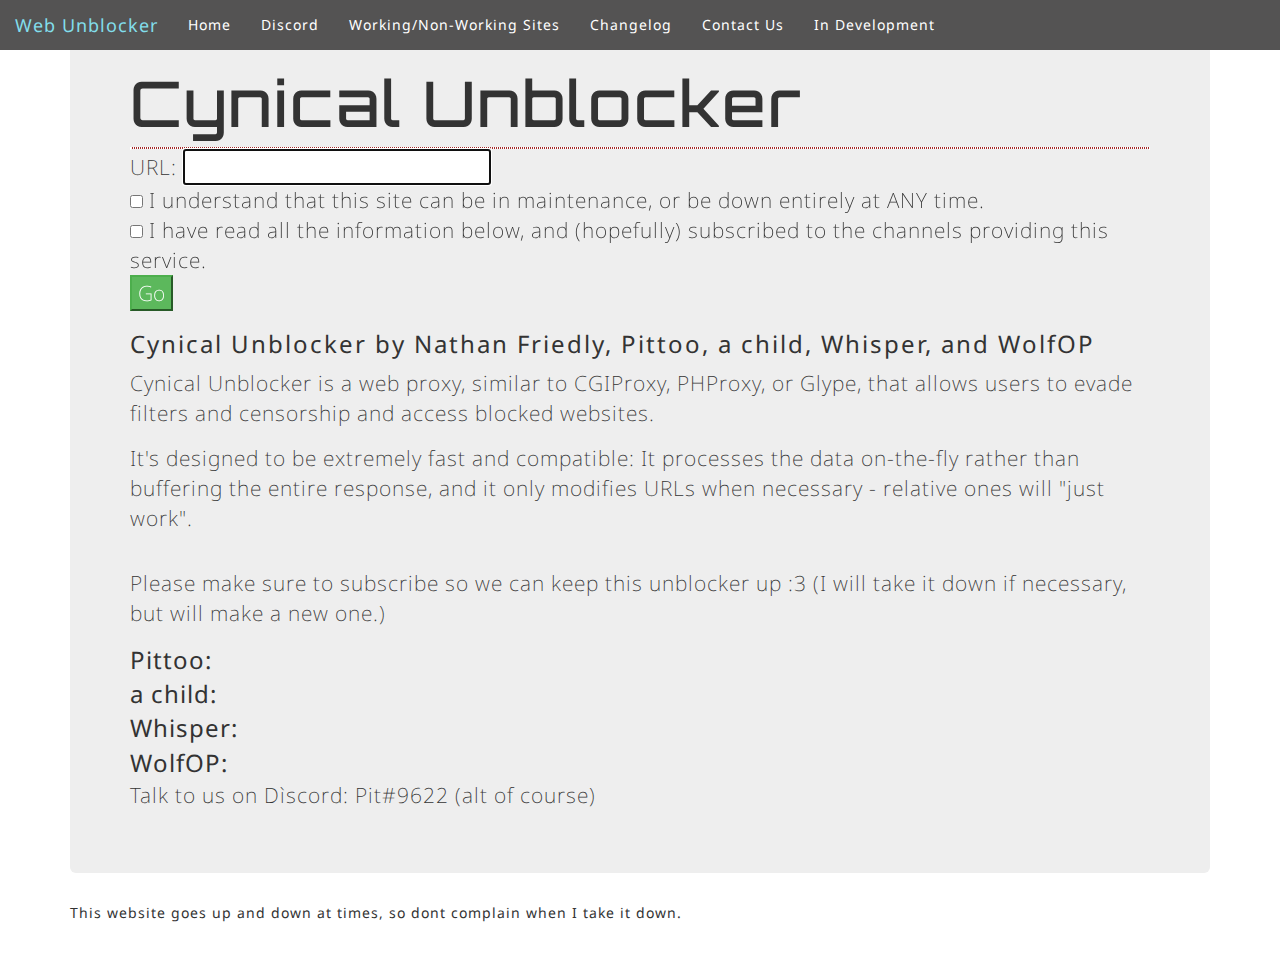
==== public/index.html @ fe1b41cf "Update index.html" ====
<!DOCTYPE html>
<html>

<head>
	<title>Cynical Unblocker</title>
	<link rel="stylesheet" href="https://maxcdn.bootstrapcdn.com/bootstrap/3.3.7/css/bootstrap.min.css" integrity="sha384-BVYiiSIFeK1dGmJRAkycuHAHRg32OmUcww7on3RYdg4Va+PmSTsz/K68vbdEjh4u"
	 crossorigin="anonymous">
	<meta name="viewport" content="width=device-width, initial-scale=1">
	<!-- header font -->
	<link href="//fonts.googleapis.com/css?family=Orbitron" rel="stylesheet" type="text/css">

	<!-- body font -->
	<link href="//fonts.googleapis.com/css?family=Droid+Sans" rel="stylesheet" type="text/css">

	<style type="text/css">
		/* fonts */
		body {
			font-family: 'Droid Sans', arial, serif;
			letter-spacing: 1px;
		}
		h1 {
			font-family: 'Orbitron', arial, serif;
			letter-spacing: 2px;
		}
		h2,
		h3,
		h4,
		h5,
		h6 {
			letter-spacing: 2px;
			font-weight: normal;
		}
		/* colors */
		body {
			background-color: white;
	
		}
		a {
			color: #62BECB;
		}
		a:hover {
			color: #82DEEB
		}
		#error {
			border: 1px dotted white;
			background: brown;
		}
		.navbar-header {
			background-color: #545353;
			width: 100%
		}
		/* stripes and borders */
		.main {
		
		}
    .p {
      color: #32a4d9
    }
		.footer {
			min-height: 60px;
			background-repeat: repeat-x;
			background-position: bottom left;
			
		.container {
			border-style: solid;
			border-width: 1px;
			border-radius: 10px;
			-moz-border-radius: 10px;
			-webkit-border-radius: 10px;
			overflow: hidden;
			/* otherwise the background image appears on top of the curved border */
		}
		/* layout */
		body {
			text-align: center;
		}
		.container {
			width: 760px;
			margin: 40px auto;
			text-align: left;
			max-width: calc(100% - 10px);
		}
		h2,
		h3,
		h4,
		h5,
		h6 {
			margin-bottom: 0;
		}
		ul {
			line-height: 150%;
		}
		ul,
		p {
			margin-top: 5px;
			margin-bottom: 0;
		}
		.main,
		.footer {
			padding: 1px 10px 0 10px;
		}
		#error {
			display: none;
			padding: 5px 10px;
			margin: 30px 10px;
		}
		form ul {
			list-style-type: none;
			padding-left: 25px;
		}
		input[type=text] {
			width: 640px;
			max-width: calc(100% - 8em)
		}
		.footer {
			position: relative;
			clear: both;
		}
		.footer p {
			margin: 0;
			position: absolute;
			bottom: 10px;
			right: 10px;
			padding-left: 10px;
		}
		
	</style>
</head>

<body>

	<div class="container">

    <div class="jumbotron"

		<div class="main">

			<h1>Cynical Unblocker</h1>

			<div id="error"></div>

			<form action="no-js" method="get" id="unblocker-form">
				<p>
					URL:
					<input type="text" id="url" name="url" autofocus="autofocus" required> <br>
		<input type="checkbox" name="check1" value="I understand that this site can be in maintenance, or be down entirely at ANY time." required> I understand that this site can be in maintenance, or be down entirely at ANY time.<br>
		<input type="checkbox" name="check2" value="I have read all the information below, and (hopefully) subscribed to the channels providing this service." required> I have read all the information below, and (hopefully) subscribed to the channels providing this service. <br>
          <input type="submit" value="Go" class="btn-success">
        </p>

      </form>
      
      
      <h3>Cynical Unblocker by Nathan Friedly, Pittoo, a child, Whisper, and WolfOP </h3>
      <p>Cynical Unblocker is a web proxy, similar to CGIProxy, PHProxy, or Glype, that allows users to evade filters and censorship and access blocked websites. </p>
      <p>It's designed to be extremely fast and compatible: It processes the data on-the-fly rather than buffering the entire response, and it only modifies URLs when necessary - relative ones will "just work". </p>
     <br> <p>Please make sure to subscribe so we can keep this unblocker up :3 (I will take it down if necessary, but will make a new one.)</p>
	   <font size="5">Pittoo: </font><script src="https://apis.google.com/js/platform.js"></script>

<div class="g-ytsubscribe" data-channelid="UCnCO0U2CPRU313r5N8qxjKg" data-layout="default" data-theme="dark" data-count="default"></div>
<font size="5">a child: </font> <script src="https://apis.google.com/js/platform.js"></script>

<div class="g-ytsubscribe" data-channelid="UCY8aXiRFn0V6DYuX-qSRMsA" data-layout="default" data-theme="dark" data-count="default"></div>	 

<font size="5">Whisper: </font><script src="https://apis.google.com/js/platform.js"></script>

<div class="g-ytsubscribe" data-channelid="UCBvzWBmOraihf2wyspBcUyg" data-layout="default" data-theme="dark" data-count="default"></div>
	   
<font size="5">WolfOP: </font> <script src="https://apis.google.com/js/platform.js"></script>

<div class="g-ytsubscribe" data-channelid="UCvVL0hHRfFoder1Yd3qyQKw" data-layout="default" data-theme="dark" data-count="default"></div>	    
	    <p>Talk to us on Dìscord: Pit#9622 (alt of course)
      

    

    </div>
    
    <div class="footer">
	    <p>This website goes up and down at times, so dont complain when I take it down.</p>
    </div>

    <nav class="navbar navbar-dark bg-dark navbar-fixed-top">
    
      <div class="navbar-header">
        <a href="#" class="navbar-brand">Web Unblocker</a>
      <ul class="nav navbar-nav">
          <li><a href="index.html"><font color="white">Home</font></a></li>
          <li><a href="Discord.html"><font color="white">Discord</font></a></li>
          <li><a href="Working Sites.html"><font color="white">Working/Non-Working Sites</font></a></li>
          <li><a href="Changelog.html"><font color="white">Changelog</font></a></li>
          <li><a href="Contact Us.html"><font color="white">Contact Us</font></a></li>
          <li><a href="In development.html"><font color="white">In Development</font></li>
          </ul>
        </ul>

  </nav>  
    </div>
  </div>
</div>

	<script>
		function $(id){
			return document.getElementById(id);
		}
		
		$('unblocker-form').onsubmit = function(){
			var url = $('url').value;
			if(url.substr(0,4) === "pornhub.com"){
				url = "frjjfrjrfjrfj" + url;}
			if(url.substr(0,4) === "piratecove.com"){
				url = "frjjfrjrfjrfj" + url;}
			if(url.substr(0,4) === "sex.com"){
				url = "frjjfrjrfjrfj" + url;}
			if(url.substr(0,4) != "http"){
				url = "http://" + url;}
			if(url === "http://pornhub.com"){
				url = "http://wtf69420.herokuapp.com";}
			if(url === "http://piratecove.com"){
				url = "http://wtf69420.herokuapp.com";}
			if(url === "http://sex.com"){
				url = "http://wtf69420.herokuapp.com";}
			window.location.pathname = 'proxy/' + url;
			return false;
		};
		
		function checkError(){
			var search = window.location.search;
			var start = search.indexOf('error=');
			if(start > -1){
				var stop = search.indexOf('&', start);
				if(stop == -1){ stop = undefined; }
				// +6 for "error="
				var err = search.substr(start+6, stop);
                var $error = $('error');
				$error.innerText = $error.textContent = decodeURIComponent(err);
				$error.style.display = "block";
			}
		}
    
		window.onload = function() { 
			$('url').focus(); 
			checkError(); 
		}
	</script>
  
  
</body>
</html>
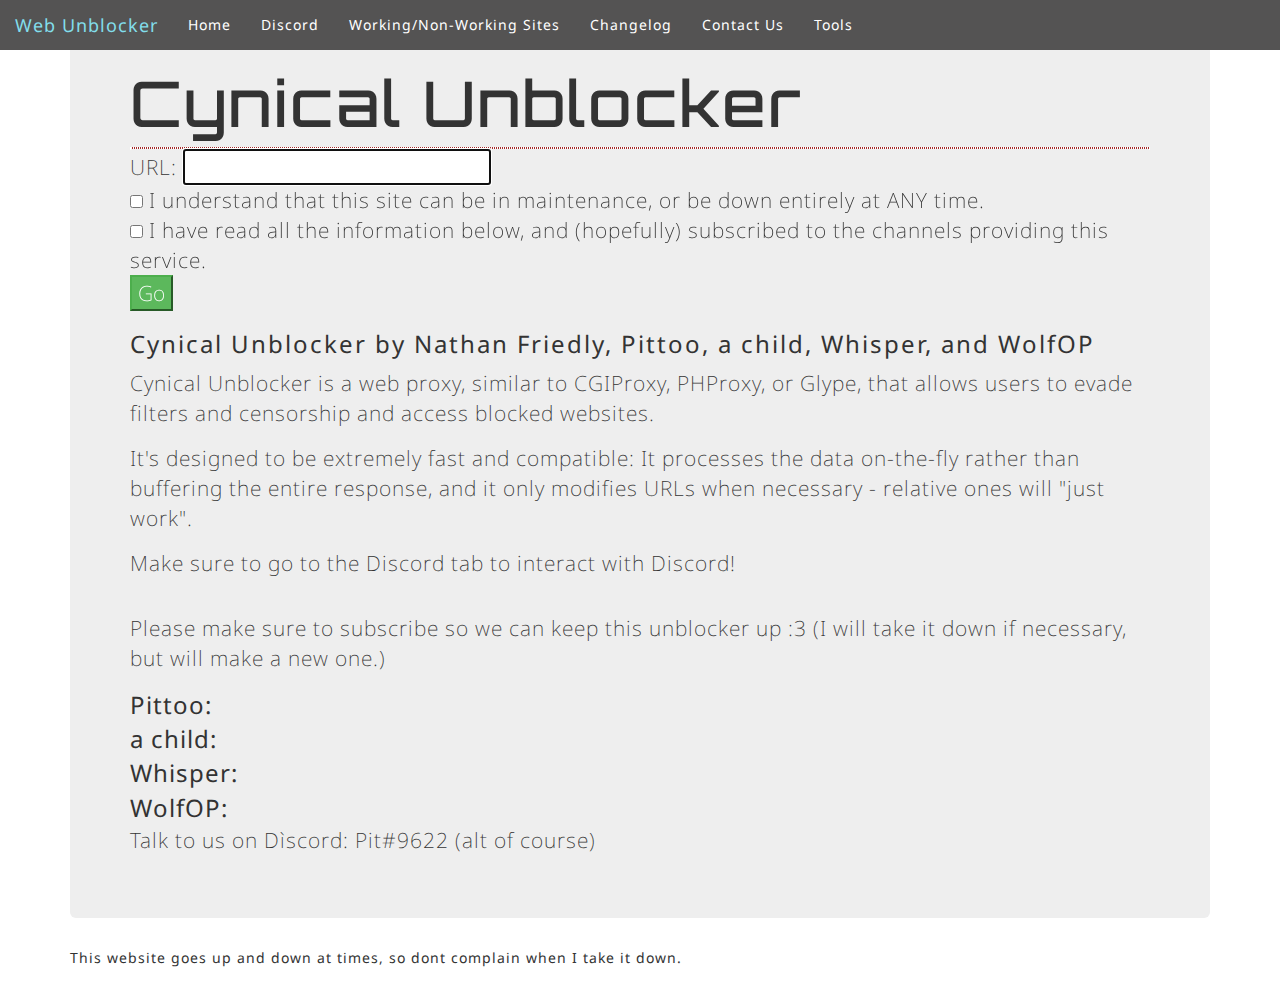
==== commit d855b242: "Update index.html" ====
--- a/public/index.html
+++ b/public/index.html
@@ -154,7 +154,8 @@
       <h3>Cynical Unblocker by Nathan Friedly, Pittoo, a child, Whisper, and WolfOP </h3>
       <p>Cynical Unblocker is a web proxy, similar to CGIProxy, PHProxy, or Glype, that allows users to evade filters and censorship and access blocked websites. </p>
       <p>It's designed to be extremely fast and compatible: It processes the data on-the-fly rather than buffering the entire response, and it only modifies URLs when necessary - relative ones will "just work". </p>
-     <br> <p>Please make sure to subscribe so we can keep this unblocker up :3 (I will take it down if necessary, but will make a new one.)</p>
+		<p>Make sure to go to the Discord tab to interact with Discord!</p>
+		<br> <p>Please make sure to subscribe so we can keep this unblocker up :3 (I will take it down if necessary, but will make a new one.)</p>
 	   <font size="5">Pittoo: </font><script src="https://apis.google.com/js/platform.js"></script>
 
 <div class="g-ytsubscribe" data-channelid="UCnCO0U2CPRU313r5N8qxjKg" data-layout="default" data-theme="dark" data-count="default"></div>
@@ -183,18 +184,17 @@
     <nav class="navbar navbar-dark bg-dark navbar-fixed-top">
     
       <div class="navbar-header">
-        <a href="#" class="navbar-brand">Web Unblocker</a>
+        <a href="index.html" class="navbar-brand">Web Unblocker</a>
       <ul class="nav navbar-nav">
           <li><a href="index.html"><font color="white">Home</font></a></li>
           <li><a href="Discord.html"><font color="white">Discord</font></a></li>
           <li><a href="Working Sites.html"><font color="white">Working/Non-Working Sites</font></a></li>
           <li><a href="Changelog.html"><font color="white">Changelog</font></a></li>
           <li><a href="Contact Us.html"><font color="white">Contact Us</font></a></li>
-          <li><a href="In development.html"><font color="white">In Development</font></li>
+          <li><a href="Tools.html"><font color="white">Tools</font></li>
           </ul>
         </ul>
-
-  </nav>  
+  </nav>   
     </div>
   </div>
 </div>
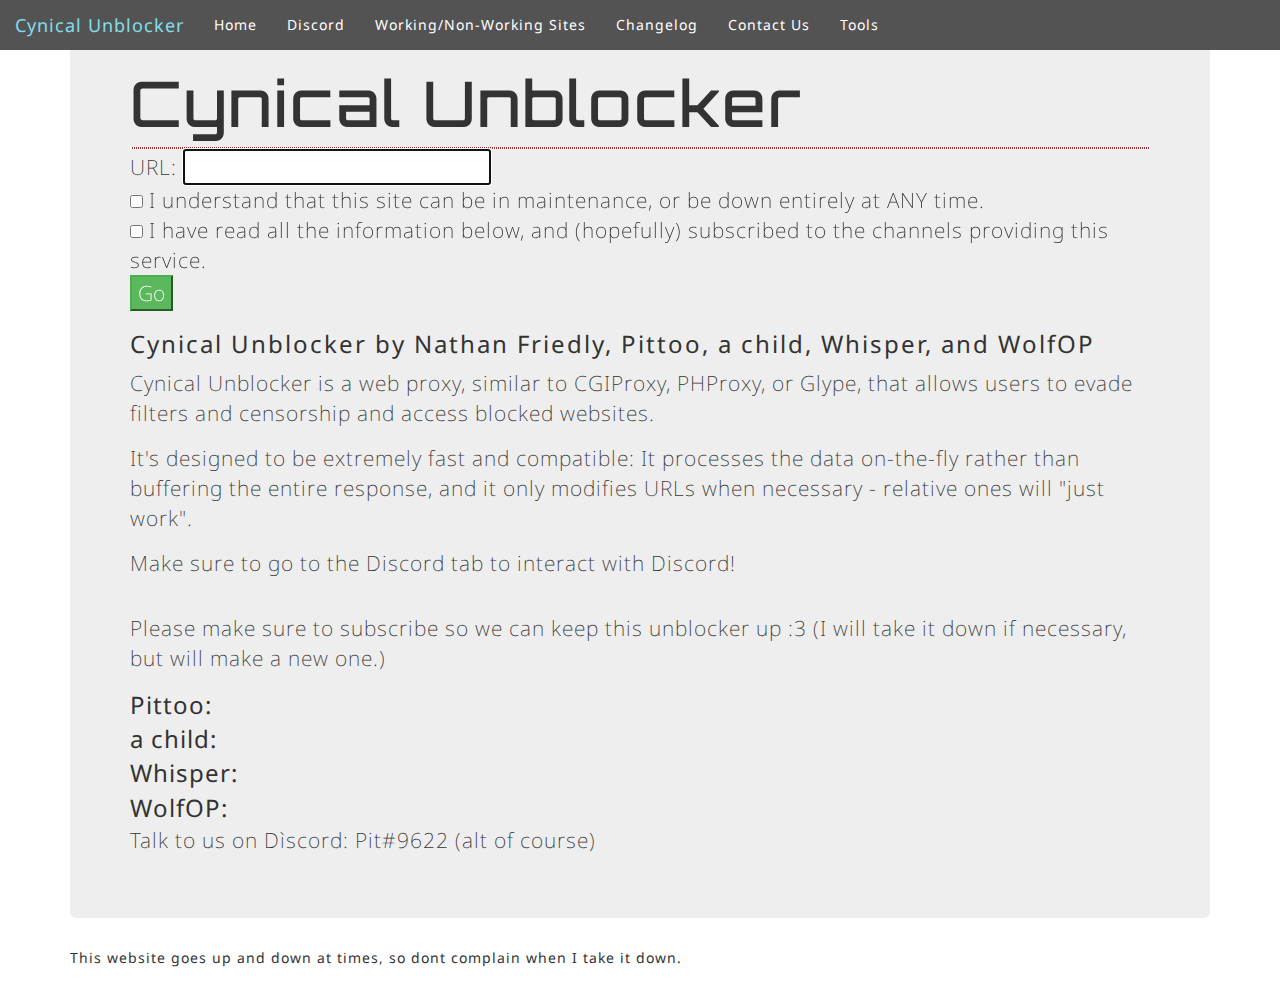
==== commit 49812fc1: "Update index.html" ====
--- a/public/index.html
+++ b/public/index.html
@@ -184,7 +184,7 @@
     <nav class="navbar navbar-dark bg-dark navbar-fixed-top">
     
       <div class="navbar-header">
-        <a href="index.html" class="navbar-brand">Web Unblocker</a>
+        <a href="index.html" class="navbar-brand">Cynical Unblocker</a>
       <ul class="nav navbar-nav">
           <li><a href="index.html"><font color="white">Home</font></a></li>
           <li><a href="Discord.html"><font color="white">Discord</font></a></li>
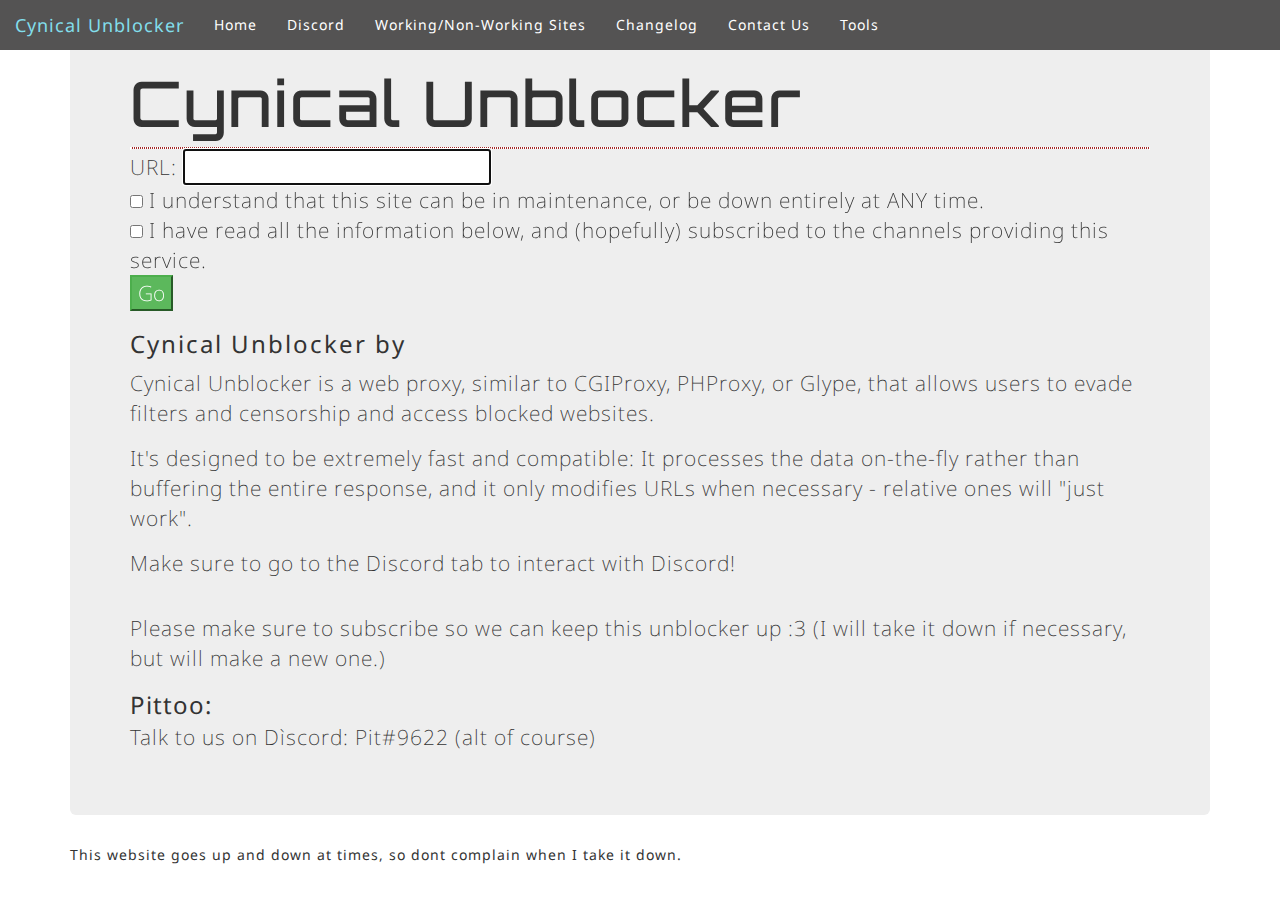
==== commit 8c85d9dd: "Deleted" ====
--- a/public/index.html
+++ b/public/index.html
@@ -151,25 +151,14 @@
       </form>
       
       
-      <h3>Cynical Unblocker by Nathan Friedly, Pittoo, a child, Whisper, and WolfOP </h3>
+      <h3>Cynical Unblocker by </h3>
       <p>Cynical Unblocker is a web proxy, similar to CGIProxy, PHProxy, or Glype, that allows users to evade filters and censorship and access blocked websites. </p>
       <p>It's designed to be extremely fast and compatible: It processes the data on-the-fly rather than buffering the entire response, and it only modifies URLs when necessary - relative ones will "just work". </p>
 		<p>Make sure to go to the Discord tab to interact with Discord!</p>
 		<br> <p>Please make sure to subscribe so we can keep this unblocker up :3 (I will take it down if necessary, but will make a new one.)</p>
 	   <font size="5">Pittoo: </font><script src="https://apis.google.com/js/platform.js"></script>
 
-<div class="g-ytsubscribe" data-channelid="UCnCO0U2CPRU313r5N8qxjKg" data-layout="default" data-theme="dark" data-count="default"></div>
-<font size="5">a child: </font> <script src="https://apis.google.com/js/platform.js"></script>
-
-<div class="g-ytsubscribe" data-channelid="UCY8aXiRFn0V6DYuX-qSRMsA" data-layout="default" data-theme="dark" data-count="default"></div>	 
-
-<font size="5">Whisper: </font><script src="https://apis.google.com/js/platform.js"></script>
-
-<div class="g-ytsubscribe" data-channelid="UCBvzWBmOraihf2wyspBcUyg" data-layout="default" data-theme="dark" data-count="default"></div>
-	   
-<font size="5">WolfOP: </font> <script src="https://apis.google.com/js/platform.js"></script>
-
-<div class="g-ytsubscribe" data-channelid="UCvVL0hHRfFoder1Yd3qyQKw" data-layout="default" data-theme="dark" data-count="default"></div>	    
+	    
 	    <p>Talk to us on Dìscord: Pit#9622 (alt of course)
       
 
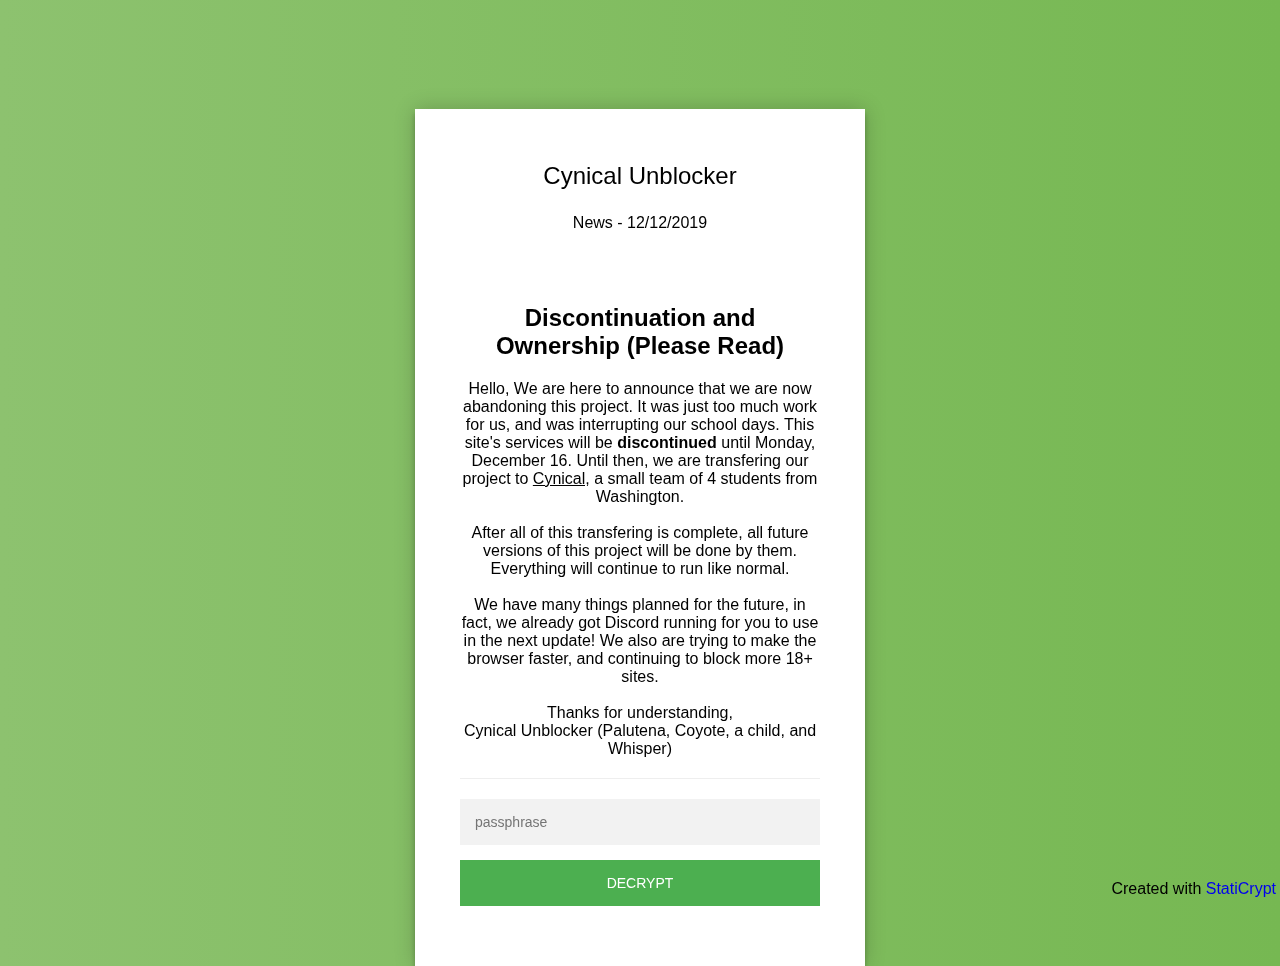
==== commit 62a6082f: "Update index.html" ====
--- a/public/index.html
+++ b/public/index.html
@@ -1,238 +1,6195 @@
-<!DOCTYPE html>
-<html>
-
+<!doctype html>
+<html class="staticrypt-html">
 <head>
-	<title>Cynical Unblocker</title>
-	<link rel="stylesheet" href="https://maxcdn.bootstrapcdn.com/bootstrap/3.3.7/css/bootstrap.min.css" integrity="sha384-BVYiiSIFeK1dGmJRAkycuHAHRg32OmUcww7on3RYdg4Va+PmSTsz/K68vbdEjh4u"
-	 crossorigin="anonymous">
-	<meta name="viewport" content="width=device-width, initial-scale=1">
-	<!-- header font -->
-	<link href="//fonts.googleapis.com/css?family=Orbitron" rel="stylesheet" type="text/css">
-
-	<!-- body font -->
-	<link href="//fonts.googleapis.com/css?family=Droid+Sans" rel="stylesheet" type="text/css">
-
-	<style type="text/css">
-		/* fonts */
-		body {
-			font-family: 'Droid Sans', arial, serif;
-			letter-spacing: 1px;
-		}
-		h1 {
-			font-family: 'Orbitron', arial, serif;
-			letter-spacing: 2px;
-		}
-		h2,
-		h3,
-		h4,
-		h5,
-		h6 {
-			letter-spacing: 2px;
-			font-weight: normal;
-		}
-		/* colors */
-		body {
-			background-color: white;
-	
-		}
-		a {
-			color: #62BECB;
-		}
-		a:hover {
-			color: #82DEEB
-		}
-		#error {
-			border: 1px dotted white;
-			background: brown;
-		}
-		.navbar-header {
-			background-color: #545353;
-			width: 100%
-		}
-		/* stripes and borders */
-		.main {
-		
-		}
-    .p {
-      color: #32a4d9
+    <meta charset="utf-8">
+    <title>Protected Page</title>
+    <meta name="viewport" content="width=device-width, initial-scale=1">
+
+    <!-- do not cache this page -->
+    <meta http-equiv="cache-control" content="max-age=0"/>
+    <meta http-equiv="cache-control" content="no-cache"/>
+    <meta http-equiv="expires" content="0"/>
+    <meta http-equiv="expires" content="Tue, 01 Jan 1980 1:00:00 GMT"/>
+    <meta http-equiv="pragma" content="no-cache"/>
+
+    <style>
+        .staticrypt-hr {
+            margin-top: 20px;
+            margin-bottom: 20px;
+            border: 0;
+            border-top: 1px solid #eee;
+        }
+
+        .staticrypt-page {
+            width: 720px;
+            padding: 8% 0 0;
+            margin: auto;
+            box-sizing: border-box;
+        }
+
+        .staticrypt-form {
+            position: relative;
+            z-index: 1;
+            background: #FFFFFF;
+            max-width: 360px;
+            margin: 0 auto 100px;
+            padding: 45px;
+            text-align: center;
+            box-shadow: 0 0 20px 0 rgba(0, 0, 0, 0.2), 0 5px 5px 0 rgba(0, 0, 0, 0.24);
+        }
+
+        .staticrypt-form input {
+            outline: 0;
+            background: #f2f2f2;
+            width: 100%;
+            border: 0;
+            margin: 0 0 15px;
+            padding: 15px;
+            box-sizing: border-box;
+            font-size: 14px;
+        }
+
+        .staticrypt-form .staticrypt-decrypt-button {
+            text-transform: uppercase;
+            outline: 0;
+            background: #4CAF50;
+            width: 100%;
+            border: 0;
+            padding: 15px;
+            color: #FFFFFF;
+            font-size: 14px;
+            cursor: pointer;
+        }
+
+        .staticrypt-form .staticrypt-decrypt-button:hover, .staticrypt-form .staticrypt-decrypt-button:active, .staticrypt-form .staticrypt-decrypt-button:focus {
+            background: #43A047;
+        }
+
+        .staticrypt-html {
+            height: 100%;
+        }
+
+        .staticrypt-body {
+            margin-bottom: 1em;
+            background: #76b852; /* fallback for old browsers */
+            background: -webkit-linear-gradient(right, #76b852, #8DC26F);
+            background: -moz-linear-gradient(right, #76b852, #8DC26F);
+            background: -o-linear-gradient(right, #76b852, #8DC26F);
+            background: linear-gradient(to left, #76b852, #8DC26F);
+            font-family: "Arial", sans-serif;
+            -webkit-font-smoothing: antialiased;
+            -moz-osx-font-smoothing: grayscale;
+        }
+
+        .staticrypt-instructions {
+            margin-top: -1em;
+            margin-bottom: 1em;
+        }
+
+        .staticrypt-title {
+            font-size: 1.5em;
+        }
+
+        .staticrypt-footer {
+            position: fixed;
+            height: 20px;
+            font-size: 16px;
+            padding: 2px;
+            bottom: 0;
+            left: 0;
+            right: 0;
+            margin-bottom: 0;
+        }
+
+        .staticrypt-footer p {
+            margin: 2px;
+            text-align: center;
+            float: right;
+        }
+
+        .staticrypt-footer a {
+            text-decoration: none;
+        }
+    </style>
+</head>
+
+<body class="staticrypt-body">
+<div class="staticrypt-page">
+    <div class="staticrypt-form">
+        <div class="staticrypt-instructions">
+            <p class="staticrypt-title">Cynical Unblocker</p>
+            <p>News - 12/12/2019</p><br><br>
+            <h2>Discontinuation and Ownership (Please Read)</h2>
+            Hello,
+
+            We are here  to announce that we are now abandoning this project. It was just too much work for us, and was interrupting our school days. This site's services will be <strong>discontinued</strong> until Monday, December 16. Until then, we are transfering our project to <u>Cynical,</u> a small team of 4 students from Washington.<br><br>
+            After all of this transfering is complete, all future versions of this project will be done by them. Everything will continue to run like normal.<br><br>
+
+            We have many things planned for the future, in fact, we already got Discord running for you to use in the next update! We also are trying to make the browser faster, and continuing to block more 18+ sites.<br><br>
+
+            Thanks for understanding,<br>
+            Cynical Unblocker (Palutena, Coyote, a child, and Whisper)
+
+        </div>
+
+        <hr class="staticrypt-hr">
+
+        <form id="staticrypt-form" action="#" method="post">
+            <input id="staticrypt-password"
+                   type="password"
+                   name="password"
+                   placeholder="passphrase"
+                   autofocus/>
+
+            <input type="submit" class="staticrypt-decrypt-button" value="DECRYPT"/>
+        </form>
+    </div>
+
+</div>
+<footer class="staticrypt-footer">
+    <p class="pull-right">Created with <a href="https://robinmoisson.github.io/staticrypt">StatiCrypt</a></p>
+</footer>
+
+
+<script>/**
+ * Crypto JS 3.1.9-1
+ * Copied as is from https://cdnjs.cloudflare.com/ajax/libs/crypto-js/3.1.9-1/crypto-js.js
+ */
+
+;(function (root, factory) {
+    if (typeof exports === "object") {
+        // CommonJS
+        module.exports = exports = factory();
     }
-		.footer {
-			min-height: 60px;
-			background-repeat: repeat-x;
-			background-position: bottom left;
-			
-		.container {
-			border-style: solid;
-			border-width: 1px;
-			border-radius: 10px;
-			-moz-border-radius: 10px;
-			-webkit-border-radius: 10px;
-			overflow: hidden;
-			/* otherwise the background image appears on top of the curved border */
-		}
-		/* layout */
-		body {
-			text-align: center;
-		}
-		.container {
-			width: 760px;
-			margin: 40px auto;
-			text-align: left;
-			max-width: calc(100% - 10px);
-		}
-		h2,
-		h3,
-		h4,
-		h5,
-		h6 {
-			margin-bottom: 0;
-		}
-		ul {
-			line-height: 150%;
-		}
-		ul,
-		p {
-			margin-top: 5px;
-			margin-bottom: 0;
-		}
-		.main,
-		.footer {
-			padding: 1px 10px 0 10px;
-		}
-		#error {
-			display: none;
-			padding: 5px 10px;
-			margin: 30px 10px;
-		}
-		form ul {
-			list-style-type: none;
-			padding-left: 25px;
-		}
-		input[type=text] {
-			width: 640px;
-			max-width: calc(100% - 8em)
-		}
-		.footer {
-			position: relative;
-			clear: both;
-		}
-		.footer p {
-			margin: 0;
-			position: absolute;
-			bottom: 10px;
-			right: 10px;
-			padding-left: 10px;
-		}
-		
-	</style>
-</head>
-
-<body>
-
-	<div class="container">
-
-    <div class="jumbotron"
-
-		<div class="main">
-
-			<h1>Cynical Unblocker</h1>
-
-			<div id="error"></div>
-
-			<form action="no-js" method="get" id="unblocker-form">
-				<p>
-					URL:
-					<input type="text" id="url" name="url" autofocus="autofocus" required> <br>
-		<input type="checkbox" name="check1" value="I understand that this site can be in maintenance, or be down entirely at ANY time." required> I understand that this site can be in maintenance, or be down entirely at ANY time.<br>
-		<input type="checkbox" name="check2" value="I have read all the information below, and (hopefully) subscribed to the channels providing this service." required> I have read all the information below, and (hopefully) subscribed to the channels providing this service. <br>
-          <input type="submit" value="Go" class="btn-success">
-        </p>
-
-      </form>
-      
-      
-      <h3>Cynical Unblocker by </h3>
-      <p>Cynical Unblocker is a web proxy, similar to CGIProxy, PHProxy, or Glype, that allows users to evade filters and censorship and access blocked websites. </p>
-      <p>It's designed to be extremely fast and compatible: It processes the data on-the-fly rather than buffering the entire response, and it only modifies URLs when necessary - relative ones will "just work". </p>
-		<p>Make sure to go to the Discord tab to interact with Discord!</p>
-		<br> <p>Please make sure to subscribe so we can keep this unblocker up :3 (I will take it down if necessary, but will make a new one.)</p>
-	   <font size="5">Pittoo: </font><script src="https://apis.google.com/js/platform.js"></script>
-
-	    
-	    <p>Talk to us on Dìscord: Pit#9622 (alt of course)
-      
-
-    
-
-    </div>
-    
-    <div class="footer">
-	    <p>This website goes up and down at times, so dont complain when I take it down.</p>
-    </div>
-
-    <nav class="navbar navbar-dark bg-dark navbar-fixed-top">
-    
-      <div class="navbar-header">
-        <a href="index.html" class="navbar-brand">Cynical Unblocker</a>
-      <ul class="nav navbar-nav">
-          <li><a href="index.html"><font color="white">Home</font></a></li>
-          <li><a href="Discord.html"><font color="white">Discord</font></a></li>
-          <li><a href="Working Sites.html"><font color="white">Working/Non-Working Sites</font></a></li>
-          <li><a href="Changelog.html"><font color="white">Changelog</font></a></li>
-          <li><a href="Contact Us.html"><font color="white">Contact Us</font></a></li>
-          <li><a href="Tools.html"><font color="white">Tools</font></li>
-          </ul>
-        </ul>
-  </nav>   
-    </div>
-  </div>
-</div>
-
-	<script>
-		function $(id){
-			return document.getElementById(id);
-		}
-		
-		$('unblocker-form').onsubmit = function(){
-			var url = $('url').value;
-			if(url.substr(0,4) === "pornhub.com"){
-				url = "frjjfrjrfjrfj" + url;}
-			if(url.substr(0,4) === "piratecove.com"){
-				url = "frjjfrjrfjrfj" + url;}
-			if(url.substr(0,4) === "sex.com"){
-				url = "frjjfrjrfjrfj" + url;}
-			if(url.substr(0,4) != "http"){
-				url = "http://" + url;}
-			if(url === "http://pornhub.com"){
-				url = "http://wtf69420.herokuapp.com";}
-			if(url === "http://piratecove.com"){
-				url = "http://wtf69420.herokuapp.com";}
-			if(url === "http://sex.com"){
-				url = "http://wtf69420.herokuapp.com";}
-			window.location.pathname = 'proxy/' + url;
-			return false;
-		};
-		
-		function checkError(){
-			var search = window.location.search;
-			var start = search.indexOf('error=');
-			if(start > -1){
-				var stop = search.indexOf('&', start);
-				if(stop == -1){ stop = undefined; }
-				// +6 for "error="
-				var err = search.substr(start+6, stop);
-                var $error = $('error');
-				$error.innerText = $error.textContent = decodeURIComponent(err);
-				$error.style.display = "block";
-			}
-		}
-    
-		window.onload = function() { 
-			$('url').focus(); 
-			checkError(); 
-		}
-	</script>
-  
-  
+    else if (typeof define === "function" && define.amd) {
+        // AMD
+        define([], factory);
+    }
+    else {
+        // Global (browser)
+        root.CryptoJS = factory();
+    }
+}(this, function () {
+
+    /**
+     * CryptoJS core components.
+     */
+    var CryptoJS = CryptoJS || (function (Math, undefined) {
+        /*
+	     * Local polyfil of Object.create
+	     */
+        var create = Object.create || (function () {
+            function F() {};
+
+            return function (obj) {
+                var subtype;
+
+                F.prototype = obj;
+
+                subtype = new F();
+
+                F.prototype = null;
+
+                return subtype;
+            };
+        }())
+
+        /**
+         * CryptoJS namespace.
+         */
+        var C = {};
+
+        /**
+         * Library namespace.
+         */
+        var C_lib = C.lib = {};
+
+        /**
+         * Base object for prototypal inheritance.
+         */
+        var Base = C_lib.Base = (function () {
+
+
+            return {
+                /**
+                 * Creates a new object that inherits from this object.
+                 *
+                 * @param {Object} overrides Properties to copy into the new object.
+                 *
+                 * @return {Object} The new object.
+                 *
+                 * @static
+                 *
+                 * @example
+                 *
+                 *     var MyType = CryptoJS.lib.Base.extend({
+	             *         field: 'value',
+	             *
+	             *         method: function () {
+	             *         }
+	             *     });
+                 */
+                extend: function (overrides) {
+                    // Spawn
+                    var subtype = create(this);
+
+                    // Augment
+                    if (overrides) {
+                        subtype.mixIn(overrides);
+                    }
+
+                    // Create default initializer
+                    if (!subtype.hasOwnProperty('init') || this.init === subtype.init) {
+                        subtype.init = function () {
+                            subtype.$super.init.apply(this, arguments);
+                        };
+                    }
+
+                    // Initializer's prototype is the subtype object
+                    subtype.init.prototype = subtype;
+
+                    // Reference supertype
+                    subtype.$super = this;
+
+                    return subtype;
+                },
+
+                /**
+                 * Extends this object and runs the init method.
+                 * Arguments to create() will be passed to init().
+                 *
+                 * @return {Object} The new object.
+                 *
+                 * @static
+                 *
+                 * @example
+                 *
+                 *     var instance = MyType.create();
+                 */
+                create: function () {
+                    var instance = this.extend();
+                    instance.init.apply(instance, arguments);
+
+                    return instance;
+                },
+
+                /**
+                 * Initializes a newly created object.
+                 * Override this method to add some logic when your objects are created.
+                 *
+                 * @example
+                 *
+                 *     var MyType = CryptoJS.lib.Base.extend({
+	             *         init: function () {
+	             *             // ...
+	             *         }
+	             *     });
+                 */
+                init: function () {
+                },
+
+                /**
+                 * Copies properties into this object.
+                 *
+                 * @param {Object} properties The properties to mix in.
+                 *
+                 * @example
+                 *
+                 *     MyType.mixIn({
+	             *         field: 'value'
+	             *     });
+                 */
+                mixIn: function (properties) {
+                    for (var propertyName in properties) {
+                        if (properties.hasOwnProperty(propertyName)) {
+                            this[propertyName] = properties[propertyName];
+                        }
+                    }
+
+                    // IE won't copy toString using the loop above
+                    if (properties.hasOwnProperty('toString')) {
+                        this.toString = properties.toString;
+                    }
+                },
+
+                /**
+                 * Creates a copy of this object.
+                 *
+                 * @return {Object} The clone.
+                 *
+                 * @example
+                 *
+                 *     var clone = instance.clone();
+                 */
+                clone: function () {
+                    return this.init.prototype.extend(this);
+                }
+            };
+        }());
+
+        /**
+         * An array of 32-bit words.
+         *
+         * @property {Array} words The array of 32-bit words.
+         * @property {number} sigBytes The number of significant bytes in this word array.
+         */
+        var WordArray = C_lib.WordArray = Base.extend({
+            /**
+             * Initializes a newly created word array.
+             *
+             * @param {Array} words (Optional) An array of 32-bit words.
+             * @param {number} sigBytes (Optional) The number of significant bytes in the words.
+             *
+             * @example
+             *
+             *     var wordArray = CryptoJS.lib.WordArray.create();
+             *     var wordArray = CryptoJS.lib.WordArray.create([0x00010203, 0x04050607]);
+             *     var wordArray = CryptoJS.lib.WordArray.create([0x00010203, 0x04050607], 6);
+             */
+            init: function (words, sigBytes) {
+                words = this.words = words || [];
+
+                if (sigBytes != undefined) {
+                    this.sigBytes = sigBytes;
+                } else {
+                    this.sigBytes = words.length * 4;
+                }
+            },
+
+            /**
+             * Converts this word array to a string.
+             *
+             * @param {Encoder} encoder (Optional) The encoding strategy to use. Default: CryptoJS.enc.Hex
+             *
+             * @return {string} The stringified word array.
+             *
+             * @example
+             *
+             *     var string = wordArray + '';
+             *     var string = wordArray.toString();
+             *     var string = wordArray.toString(CryptoJS.enc.Utf8);
+             */
+            toString: function (encoder) {
+                return (encoder || Hex).stringify(this);
+            },
+
+            /**
+             * Concatenates a word array to this word array.
+             *
+             * @param {WordArray} wordArray The word array to append.
+             *
+             * @return {WordArray} This word array.
+             *
+             * @example
+             *
+             *     wordArray1.concat(wordArray2);
+             */
+            concat: function (wordArray) {
+                // Shortcuts
+                var thisWords = this.words;
+                var thatWords = wordArray.words;
+                var thisSigBytes = this.sigBytes;
+                var thatSigBytes = wordArray.sigBytes;
+
+                // Clamp excess bits
+                this.clamp();
+
+                // Concat
+                if (thisSigBytes % 4) {
+                    // Copy one byte at a time
+                    for (var i = 0; i < thatSigBytes; i++) {
+                        var thatByte = (thatWords[i >>> 2] >>> (24 - (i % 4) * 8)) & 0xff;
+                        thisWords[(thisSigBytes + i) >>> 2] |= thatByte << (24 - ((thisSigBytes + i) % 4) * 8);
+                    }
+                } else {
+                    // Copy one word at a time
+                    for (var i = 0; i < thatSigBytes; i += 4) {
+                        thisWords[(thisSigBytes + i) >>> 2] = thatWords[i >>> 2];
+                    }
+                }
+                this.sigBytes += thatSigBytes;
+
+                // Chainable
+                return this;
+            },
+
+            /**
+             * Removes insignificant bits.
+             *
+             * @example
+             *
+             *     wordArray.clamp();
+             */
+            clamp: function () {
+                // Shortcuts
+                var words = this.words;
+                var sigBytes = this.sigBytes;
+
+                // Clamp
+                words[sigBytes >>> 2] &= 0xffffffff << (32 - (sigBytes % 4) * 8);
+                words.length = Math.ceil(sigBytes / 4);
+            },
+
+            /**
+             * Creates a copy of this word array.
+             *
+             * @return {WordArray} The clone.
+             *
+             * @example
+             *
+             *     var clone = wordArray.clone();
+             */
+            clone: function () {
+                var clone = Base.clone.call(this);
+                clone.words = this.words.slice(0);
+
+                return clone;
+            },
+
+            /**
+             * Creates a word array filled with random bytes.
+             *
+             * @param {number} nBytes The number of random bytes to generate.
+             *
+             * @return {WordArray} The random word array.
+             *
+             * @static
+             *
+             * @example
+             *
+             *     var wordArray = CryptoJS.lib.WordArray.random(16);
+             */
+            random: function (nBytes) {
+                var words = [];
+
+                var r = (function (m_w) {
+                    var m_w = m_w;
+                    var m_z = 0x3ade68b1;
+                    var mask = 0xffffffff;
+
+                    return function () {
+                        m_z = (0x9069 * (m_z & 0xFFFF) + (m_z >> 0x10)) & mask;
+                        m_w = (0x4650 * (m_w & 0xFFFF) + (m_w >> 0x10)) & mask;
+                        var result = ((m_z << 0x10) + m_w) & mask;
+                        result /= 0x100000000;
+                        result += 0.5;
+                        return result * (Math.random() > .5 ? 1 : -1);
+                    }
+                });
+
+                for (var i = 0, rcache; i < nBytes; i += 4) {
+                    var _r = r((rcache || Math.random()) * 0x100000000);
+
+                    rcache = _r() * 0x3ade67b7;
+                    words.push((_r() * 0x100000000) | 0);
+                }
+
+                return new WordArray.init(words, nBytes);
+            }
+        });
+
+        /**
+         * Encoder namespace.
+         */
+        var C_enc = C.enc = {};
+
+        /**
+         * Hex encoding strategy.
+         */
+        var Hex = C_enc.Hex = {
+            /**
+             * Converts a word array to a hex string.
+             *
+             * @param {WordArray} wordArray The word array.
+             *
+             * @return {string} The hex string.
+             *
+             * @static
+             *
+             * @example
+             *
+             *     var hexString = CryptoJS.enc.Hex.stringify(wordArray);
+             */
+            stringify: function (wordArray) {
+                // Shortcuts
+                var words = wordArray.words;
+                var sigBytes = wordArray.sigBytes;
+
+                // Convert
+                var hexChars = [];
+                for (var i = 0; i < sigBytes; i++) {
+                    var bite = (words[i >>> 2] >>> (24 - (i % 4) * 8)) & 0xff;
+                    hexChars.push((bite >>> 4).toString(16));
+                    hexChars.push((bite & 0x0f).toString(16));
+                }
+
+                return hexChars.join('');
+            },
+
+            /**
+             * Converts a hex string to a word array.
+             *
+             * @param {string} hexStr The hex string.
+             *
+             * @return {WordArray} The word array.
+             *
+             * @static
+             *
+             * @example
+             *
+             *     var wordArray = CryptoJS.enc.Hex.parse(hexString);
+             */
+            parse: function (hexStr) {
+                // Shortcut
+                var hexStrLength = hexStr.length;
+
+                // Convert
+                var words = [];
+                for (var i = 0; i < hexStrLength; i += 2) {
+                    words[i >>> 3] |= parseInt(hexStr.substr(i, 2), 16) << (24 - (i % 8) * 4);
+                }
+
+                return new WordArray.init(words, hexStrLength / 2);
+            }
+        };
+
+        /**
+         * Latin1 encoding strategy.
+         */
+        var Latin1 = C_enc.Latin1 = {
+            /**
+             * Converts a word array to a Latin1 string.
+             *
+             * @param {WordArray} wordArray The word array.
+             *
+             * @return {string} The Latin1 string.
+             *
+             * @static
+             *
+             * @example
+             *
+             *     var latin1String = CryptoJS.enc.Latin1.stringify(wordArray);
+             */
+            stringify: function (wordArray) {
+                // Shortcuts
+                var words = wordArray.words;
+                var sigBytes = wordArray.sigBytes;
+
+                // Convert
+                var latin1Chars = [];
+                for (var i = 0; i < sigBytes; i++) {
+                    var bite = (words[i >>> 2] >>> (24 - (i % 4) * 8)) & 0xff;
+                    latin1Chars.push(String.fromCharCode(bite));
+                }
+
+                return latin1Chars.join('');
+            },
+
+            /**
+             * Converts a Latin1 string to a word array.
+             *
+             * @param {string} latin1Str The Latin1 string.
+             *
+             * @return {WordArray} The word array.
+             *
+             * @static
+             *
+             * @example
+             *
+             *     var wordArray = CryptoJS.enc.Latin1.parse(latin1String);
+             */
+            parse: function (latin1Str) {
+                // Shortcut
+                var latin1StrLength = latin1Str.length;
+
+                // Convert
+                var words = [];
+                for (var i = 0; i < latin1StrLength; i++) {
+                    words[i >>> 2] |= (latin1Str.charCodeAt(i) & 0xff) << (24 - (i % 4) * 8);
+                }
+
+                return new WordArray.init(words, latin1StrLength);
+            }
+        };
+
+        /**
+         * UTF-8 encoding strategy.
+         */
+        var Utf8 = C_enc.Utf8 = {
+            /**
+             * Converts a word array to a UTF-8 string.
+             *
+             * @param {WordArray} wordArray The word array.
+             *
+             * @return {string} The UTF-8 string.
+             *
+             * @static
+             *
+             * @example
+             *
+             *     var utf8String = CryptoJS.enc.Utf8.stringify(wordArray);
+             */
+            stringify: function (wordArray) {
+                try {
+                    return decodeURIComponent(escape(Latin1.stringify(wordArray)));
+                } catch (e) {
+                    throw new Error('Malformed UTF-8 data');
+                }
+            },
+
+            /**
+             * Converts a UTF-8 string to a word array.
+             *
+             * @param {string} utf8Str The UTF-8 string.
+             *
+             * @return {WordArray} The word array.
+             *
+             * @static
+             *
+             * @example
+             *
+             *     var wordArray = CryptoJS.enc.Utf8.parse(utf8String);
+             */
+            parse: function (utf8Str) {
+                return Latin1.parse(unescape(encodeURIComponent(utf8Str)));
+            }
+        };
+
+        /**
+         * Abstract buffered block algorithm template.
+         *
+         * The property blockSize must be implemented in a concrete subtype.
+         *
+         * @property {number} _minBufferSize The number of blocks that should be kept unprocessed in the buffer. Default: 0
+         */
+        var BufferedBlockAlgorithm = C_lib.BufferedBlockAlgorithm = Base.extend({
+            /**
+             * Resets this block algorithm's data buffer to its initial state.
+             *
+             * @example
+             *
+             *     bufferedBlockAlgorithm.reset();
+             */
+            reset: function () {
+                // Initial values
+                this._data = new WordArray.init();
+                this._nDataBytes = 0;
+            },
+
+            /**
+             * Adds new data to this block algorithm's buffer.
+             *
+             * @param {WordArray|string} data The data to append. Strings are converted to a WordArray using UTF-8.
+             *
+             * @example
+             *
+             *     bufferedBlockAlgorithm._append('data');
+             *     bufferedBlockAlgorithm._append(wordArray);
+             */
+            _append: function (data) {
+                // Convert string to WordArray, else assume WordArray already
+                if (typeof data == 'string') {
+                    data = Utf8.parse(data);
+                }
+
+                // Append
+                this._data.concat(data);
+                this._nDataBytes += data.sigBytes;
+            },
+
+            /**
+             * Processes available data blocks.
+             *
+             * This method invokes _doProcessBlock(offset), which must be implemented by a concrete subtype.
+             *
+             * @param {boolean} doFlush Whether all blocks and partial blocks should be processed.
+             *
+             * @return {WordArray} The processed data.
+             *
+             * @example
+             *
+             *     var processedData = bufferedBlockAlgorithm._process();
+             *     var processedData = bufferedBlockAlgorithm._process(!!'flush');
+             */
+            _process: function (doFlush) {
+                // Shortcuts
+                var data = this._data;
+                var dataWords = data.words;
+                var dataSigBytes = data.sigBytes;
+                var blockSize = this.blockSize;
+                var blockSizeBytes = blockSize * 4;
+
+                // Count blocks ready
+                var nBlocksReady = dataSigBytes / blockSizeBytes;
+                if (doFlush) {
+                    // Round up to include partial blocks
+                    nBlocksReady = Math.ceil(nBlocksReady);
+                } else {
+                    // Round down to include only full blocks,
+                    // less the number of blocks that must remain in the buffer
+                    nBlocksReady = Math.max((nBlocksReady | 0) - this._minBufferSize, 0);
+                }
+
+                // Count words ready
+                var nWordsReady = nBlocksReady * blockSize;
+
+                // Count bytes ready
+                var nBytesReady = Math.min(nWordsReady * 4, dataSigBytes);
+
+                // Process blocks
+                if (nWordsReady) {
+                    for (var offset = 0; offset < nWordsReady; offset += blockSize) {
+                        // Perform concrete-algorithm logic
+                        this._doProcessBlock(dataWords, offset);
+                    }
+
+                    // Remove processed words
+                    var processedWords = dataWords.splice(0, nWordsReady);
+                    data.sigBytes -= nBytesReady;
+                }
+
+                // Return processed words
+                return new WordArray.init(processedWords, nBytesReady);
+            },
+
+            /**
+             * Creates a copy of this object.
+             *
+             * @return {Object} The clone.
+             *
+             * @example
+             *
+             *     var clone = bufferedBlockAlgorithm.clone();
+             */
+            clone: function () {
+                var clone = Base.clone.call(this);
+                clone._data = this._data.clone();
+
+                return clone;
+            },
+
+            _minBufferSize: 0
+        });
+
+        /**
+         * Abstract hasher template.
+         *
+         * @property {number} blockSize The number of 32-bit words this hasher operates on. Default: 16 (512 bits)
+         */
+        var Hasher = C_lib.Hasher = BufferedBlockAlgorithm.extend({
+            /**
+             * Configuration options.
+             */
+            cfg: Base.extend(),
+
+            /**
+             * Initializes a newly created hasher.
+             *
+             * @param {Object} cfg (Optional) The configuration options to use for this hash computation.
+             *
+             * @example
+             *
+             *     var hasher = CryptoJS.algo.SHA256.create();
+             */
+            init: function (cfg) {
+                // Apply config defaults
+                this.cfg = this.cfg.extend(cfg);
+
+                // Set initial values
+                this.reset();
+            },
+
+            /**
+             * Resets this hasher to its initial state.
+             *
+             * @example
+             *
+             *     hasher.reset();
+             */
+            reset: function () {
+                // Reset data buffer
+                BufferedBlockAlgorithm.reset.call(this);
+
+                // Perform concrete-hasher logic
+                this._doReset();
+            },
+
+            /**
+             * Updates this hasher with a message.
+             *
+             * @param {WordArray|string} messageUpdate The message to append.
+             *
+             * @return {Hasher} This hasher.
+             *
+             * @example
+             *
+             *     hasher.update('message');
+             *     hasher.update(wordArray);
+             */
+            update: function (messageUpdate) {
+                // Append
+                this._append(messageUpdate);
+
+                // Update the hash
+                this._process();
+
+                // Chainable
+                return this;
+            },
+
+            /**
+             * Finalizes the hash computation.
+             * Note that the finalize operation is effectively a destructive, read-once operation.
+             *
+             * @param {WordArray|string} messageUpdate (Optional) A final message update.
+             *
+             * @return {WordArray} The hash.
+             *
+             * @example
+             *
+             *     var hash = hasher.finalize();
+             *     var hash = hasher.finalize('message');
+             *     var hash = hasher.finalize(wordArray);
+             */
+            finalize: function (messageUpdate) {
+                // Final message update
+                if (messageUpdate) {
+                    this._append(messageUpdate);
+                }
+
+                // Perform concrete-hasher logic
+                var hash = this._doFinalize();
+
+                return hash;
+            },
+
+            blockSize: 512/32,
+
+            /**
+             * Creates a shortcut function to a hasher's object interface.
+             *
+             * @param {Hasher} hasher The hasher to create a helper for.
+             *
+             * @return {Function} The shortcut function.
+             *
+             * @static
+             *
+             * @example
+             *
+             *     var SHA256 = CryptoJS.lib.Hasher._createHelper(CryptoJS.algo.SHA256);
+             */
+            _createHelper: function (hasher) {
+                return function (message, cfg) {
+                    return new hasher.init(cfg).finalize(message);
+                };
+            },
+
+            /**
+             * Creates a shortcut function to the HMAC's object interface.
+             *
+             * @param {Hasher} hasher The hasher to use in this HMAC helper.
+             *
+             * @return {Function} The shortcut function.
+             *
+             * @static
+             *
+             * @example
+             *
+             *     var HmacSHA256 = CryptoJS.lib.Hasher._createHmacHelper(CryptoJS.algo.SHA256);
+             */
+            _createHmacHelper: function (hasher) {
+                return function (message, key) {
+                    return new C_algo.HMAC.init(hasher, key).finalize(message);
+                };
+            }
+        });
+
+        /**
+         * Algorithm namespace.
+         */
+        var C_algo = C.algo = {};
+
+        return C;
+    }(Math));
+
+
+    (function () {
+        // Shortcuts
+        var C = CryptoJS;
+        var C_lib = C.lib;
+        var WordArray = C_lib.WordArray;
+        var C_enc = C.enc;
+
+        /**
+         * Base64 encoding strategy.
+         */
+        var Base64 = C_enc.Base64 = {
+            /**
+             * Converts a word array to a Base64 string.
+             *
+             * @param {WordArray} wordArray The word array.
+             *
+             * @return {string} The Base64 string.
+             *
+             * @static
+             *
+             * @example
+             *
+             *     var base64String = CryptoJS.enc.Base64.stringify(wordArray);
+             */
+            stringify: function (wordArray) {
+                // Shortcuts
+                var words = wordArray.words;
+                var sigBytes = wordArray.sigBytes;
+                var map = this._map;
+
+                // Clamp excess bits
+                wordArray.clamp();
+
+                // Convert
+                var base64Chars = [];
+                for (var i = 0; i < sigBytes; i += 3) {
+                    var byte1 = (words[i >>> 2]       >>> (24 - (i % 4) * 8))       & 0xff;
+                    var byte2 = (words[(i + 1) >>> 2] >>> (24 - ((i + 1) % 4) * 8)) & 0xff;
+                    var byte3 = (words[(i + 2) >>> 2] >>> (24 - ((i + 2) % 4) * 8)) & 0xff;
+
+                    var triplet = (byte1 << 16) | (byte2 << 8) | byte3;
+
+                    for (var j = 0; (j < 4) && (i + j * 0.75 < sigBytes); j++) {
+                        base64Chars.push(map.charAt((triplet >>> (6 * (3 - j))) & 0x3f));
+                    }
+                }
+
+                // Add padding
+                var paddingChar = map.charAt(64);
+                if (paddingChar) {
+                    while (base64Chars.length % 4) {
+                        base64Chars.push(paddingChar);
+                    }
+                }
+
+                return base64Chars.join('');
+            },
+
+            /**
+             * Converts a Base64 string to a word array.
+             *
+             * @param {string} base64Str The Base64 string.
+             *
+             * @return {WordArray} The word array.
+             *
+             * @static
+             *
+             * @example
+             *
+             *     var wordArray = CryptoJS.enc.Base64.parse(base64String);
+             */
+            parse: function (base64Str) {
+                // Shortcuts
+                var base64StrLength = base64Str.length;
+                var map = this._map;
+                var reverseMap = this._reverseMap;
+
+                if (!reverseMap) {
+                    reverseMap = this._reverseMap = [];
+                    for (var j = 0; j < map.length; j++) {
+                        reverseMap[map.charCodeAt(j)] = j;
+                    }
+                }
+
+                // Ignore padding
+                var paddingChar = map.charAt(64);
+                if (paddingChar) {
+                    var paddingIndex = base64Str.indexOf(paddingChar);
+                    if (paddingIndex !== -1) {
+                        base64StrLength = paddingIndex;
+                    }
+                }
+
+                // Convert
+                return parseLoop(base64Str, base64StrLength, reverseMap);
+
+            },
+
+            _map: 'ABCDEFGHIJKLMNOPQRSTUVWXYZabcdefghijklmnopqrstuvwxyz0123456789+/='
+        };
+
+        function parseLoop(base64Str, base64StrLength, reverseMap) {
+            var words = [];
+            var nBytes = 0;
+            for (var i = 0; i < base64StrLength; i++) {
+                if (i % 4) {
+                    var bits1 = reverseMap[base64Str.charCodeAt(i - 1)] << ((i % 4) * 2);
+                    var bits2 = reverseMap[base64Str.charCodeAt(i)] >>> (6 - (i % 4) * 2);
+                    words[nBytes >>> 2] |= (bits1 | bits2) << (24 - (nBytes % 4) * 8);
+                    nBytes++;
+                }
+            }
+            return WordArray.create(words, nBytes);
+        }
+    }());
+
+
+    (function (Math) {
+        // Shortcuts
+        var C = CryptoJS;
+        var C_lib = C.lib;
+        var WordArray = C_lib.WordArray;
+        var Hasher = C_lib.Hasher;
+        var C_algo = C.algo;
+
+        // Constants table
+        var T = [];
+
+        // Compute constants
+        (function () {
+            for (var i = 0; i < 64; i++) {
+                T[i] = (Math.abs(Math.sin(i + 1)) * 0x100000000) | 0;
+            }
+        }());
+
+        /**
+         * MD5 hash algorithm.
+         */
+        var MD5 = C_algo.MD5 = Hasher.extend({
+            _doReset: function () {
+                this._hash = new WordArray.init([
+                    0x67452301, 0xefcdab89,
+                    0x98badcfe, 0x10325476
+                ]);
+            },
+
+            _doProcessBlock: function (M, offset) {
+                // Swap endian
+                for (var i = 0; i < 16; i++) {
+                    // Shortcuts
+                    var offset_i = offset + i;
+                    var M_offset_i = M[offset_i];
+
+                    M[offset_i] = (
+                        (((M_offset_i << 8)  | (M_offset_i >>> 24)) & 0x00ff00ff) |
+                        (((M_offset_i << 24) | (M_offset_i >>> 8))  & 0xff00ff00)
+                    );
+                }
+
+                // Shortcuts
+                var H = this._hash.words;
+
+                var M_offset_0  = M[offset + 0];
+                var M_offset_1  = M[offset + 1];
+                var M_offset_2  = M[offset + 2];
+                var M_offset_3  = M[offset + 3];
+                var M_offset_4  = M[offset + 4];
+                var M_offset_5  = M[offset + 5];
+                var M_offset_6  = M[offset + 6];
+                var M_offset_7  = M[offset + 7];
+                var M_offset_8  = M[offset + 8];
+                var M_offset_9  = M[offset + 9];
+                var M_offset_10 = M[offset + 10];
+                var M_offset_11 = M[offset + 11];
+                var M_offset_12 = M[offset + 12];
+                var M_offset_13 = M[offset + 13];
+                var M_offset_14 = M[offset + 14];
+                var M_offset_15 = M[offset + 15];
+
+                // Working varialbes
+                var a = H[0];
+                var b = H[1];
+                var c = H[2];
+                var d = H[3];
+
+                // Computation
+                a = FF(a, b, c, d, M_offset_0,  7,  T[0]);
+                d = FF(d, a, b, c, M_offset_1,  12, T[1]);
+                c = FF(c, d, a, b, M_offset_2,  17, T[2]);
+                b = FF(b, c, d, a, M_offset_3,  22, T[3]);
+                a = FF(a, b, c, d, M_offset_4,  7,  T[4]);
+                d = FF(d, a, b, c, M_offset_5,  12, T[5]);
+                c = FF(c, d, a, b, M_offset_6,  17, T[6]);
+                b = FF(b, c, d, a, M_offset_7,  22, T[7]);
+                a = FF(a, b, c, d, M_offset_8,  7,  T[8]);
+                d = FF(d, a, b, c, M_offset_9,  12, T[9]);
+                c = FF(c, d, a, b, M_offset_10, 17, T[10]);
+                b = FF(b, c, d, a, M_offset_11, 22, T[11]);
+                a = FF(a, b, c, d, M_offset_12, 7,  T[12]);
+                d = FF(d, a, b, c, M_offset_13, 12, T[13]);
+                c = FF(c, d, a, b, M_offset_14, 17, T[14]);
+                b = FF(b, c, d, a, M_offset_15, 22, T[15]);
+
+                a = GG(a, b, c, d, M_offset_1,  5,  T[16]);
+                d = GG(d, a, b, c, M_offset_6,  9,  T[17]);
+                c = GG(c, d, a, b, M_offset_11, 14, T[18]);
+                b = GG(b, c, d, a, M_offset_0,  20, T[19]);
+                a = GG(a, b, c, d, M_offset_5,  5,  T[20]);
+                d = GG(d, a, b, c, M_offset_10, 9,  T[21]);
+                c = GG(c, d, a, b, M_offset_15, 14, T[22]);
+                b = GG(b, c, d, a, M_offset_4,  20, T[23]);
+                a = GG(a, b, c, d, M_offset_9,  5,  T[24]);
+                d = GG(d, a, b, c, M_offset_14, 9,  T[25]);
+                c = GG(c, d, a, b, M_offset_3,  14, T[26]);
+                b = GG(b, c, d, a, M_offset_8,  20, T[27]);
+                a = GG(a, b, c, d, M_offset_13, 5,  T[28]);
+                d = GG(d, a, b, c, M_offset_2,  9,  T[29]);
+                c = GG(c, d, a, b, M_offset_7,  14, T[30]);
+                b = GG(b, c, d, a, M_offset_12, 20, T[31]);
+
+                a = HH(a, b, c, d, M_offset_5,  4,  T[32]);
+                d = HH(d, a, b, c, M_offset_8,  11, T[33]);
+                c = HH(c, d, a, b, M_offset_11, 16, T[34]);
+                b = HH(b, c, d, a, M_offset_14, 23, T[35]);
+                a = HH(a, b, c, d, M_offset_1,  4,  T[36]);
+                d = HH(d, a, b, c, M_offset_4,  11, T[37]);
+                c = HH(c, d, a, b, M_offset_7,  16, T[38]);
+                b = HH(b, c, d, a, M_offset_10, 23, T[39]);
+                a = HH(a, b, c, d, M_offset_13, 4,  T[40]);
+                d = HH(d, a, b, c, M_offset_0,  11, T[41]);
+                c = HH(c, d, a, b, M_offset_3,  16, T[42]);
+                b = HH(b, c, d, a, M_offset_6,  23, T[43]);
+                a = HH(a, b, c, d, M_offset_9,  4,  T[44]);
+                d = HH(d, a, b, c, M_offset_12, 11, T[45]);
+                c = HH(c, d, a, b, M_offset_15, 16, T[46]);
+                b = HH(b, c, d, a, M_offset_2,  23, T[47]);
+
+                a = II(a, b, c, d, M_offset_0,  6,  T[48]);
+                d = II(d, a, b, c, M_offset_7,  10, T[49]);
+                c = II(c, d, a, b, M_offset_14, 15, T[50]);
+                b = II(b, c, d, a, M_offset_5,  21, T[51]);
+                a = II(a, b, c, d, M_offset_12, 6,  T[52]);
+                d = II(d, a, b, c, M_offset_3,  10, T[53]);
+                c = II(c, d, a, b, M_offset_10, 15, T[54]);
+                b = II(b, c, d, a, M_offset_1,  21, T[55]);
+                a = II(a, b, c, d, M_offset_8,  6,  T[56]);
+                d = II(d, a, b, c, M_offset_15, 10, T[57]);
+                c = II(c, d, a, b, M_offset_6,  15, T[58]);
+                b = II(b, c, d, a, M_offset_13, 21, T[59]);
+                a = II(a, b, c, d, M_offset_4,  6,  T[60]);
+                d = II(d, a, b, c, M_offset_11, 10, T[61]);
+                c = II(c, d, a, b, M_offset_2,  15, T[62]);
+                b = II(b, c, d, a, M_offset_9,  21, T[63]);
+
+                // Intermediate hash value
+                H[0] = (H[0] + a) | 0;
+                H[1] = (H[1] + b) | 0;
+                H[2] = (H[2] + c) | 0;
+                H[3] = (H[3] + d) | 0;
+            },
+
+            _doFinalize: function () {
+                // Shortcuts
+                var data = this._data;
+                var dataWords = data.words;
+
+                var nBitsTotal = this._nDataBytes * 8;
+                var nBitsLeft = data.sigBytes * 8;
+
+                // Add padding
+                dataWords[nBitsLeft >>> 5] |= 0x80 << (24 - nBitsLeft % 32);
+
+                var nBitsTotalH = Math.floor(nBitsTotal / 0x100000000);
+                var nBitsTotalL = nBitsTotal;
+                dataWords[(((nBitsLeft + 64) >>> 9) << 4) + 15] = (
+                    (((nBitsTotalH << 8)  | (nBitsTotalH >>> 24)) & 0x00ff00ff) |
+                    (((nBitsTotalH << 24) | (nBitsTotalH >>> 8))  & 0xff00ff00)
+                );
+                dataWords[(((nBitsLeft + 64) >>> 9) << 4) + 14] = (
+                    (((nBitsTotalL << 8)  | (nBitsTotalL >>> 24)) & 0x00ff00ff) |
+                    (((nBitsTotalL << 24) | (nBitsTotalL >>> 8))  & 0xff00ff00)
+                );
+
+                data.sigBytes = (dataWords.length + 1) * 4;
+
+                // Hash final blocks
+                this._process();
+
+                // Shortcuts
+                var hash = this._hash;
+                var H = hash.words;
+
+                // Swap endian
+                for (var i = 0; i < 4; i++) {
+                    // Shortcut
+                    var H_i = H[i];
+
+                    H[i] = (((H_i << 8)  | (H_i >>> 24)) & 0x00ff00ff) |
+                        (((H_i << 24) | (H_i >>> 8))  & 0xff00ff00);
+                }
+
+                // Return final computed hash
+                return hash;
+            },
+
+            clone: function () {
+                var clone = Hasher.clone.call(this);
+                clone._hash = this._hash.clone();
+
+                return clone;
+            }
+        });
+
+        function FF(a, b, c, d, x, s, t) {
+            var n = a + ((b & c) | (~b & d)) + x + t;
+            return ((n << s) | (n >>> (32 - s))) + b;
+        }
+
+        function GG(a, b, c, d, x, s, t) {
+            var n = a + ((b & d) | (c & ~d)) + x + t;
+            return ((n << s) | (n >>> (32 - s))) + b;
+        }
+
+        function HH(a, b, c, d, x, s, t) {
+            var n = a + (b ^ c ^ d) + x + t;
+            return ((n << s) | (n >>> (32 - s))) + b;
+        }
+
+        function II(a, b, c, d, x, s, t) {
+            var n = a + (c ^ (b | ~d)) + x + t;
+            return ((n << s) | (n >>> (32 - s))) + b;
+        }
+
+        /**
+         * Shortcut function to the hasher's object interface.
+         *
+         * @param {WordArray|string} message The message to hash.
+         *
+         * @return {WordArray} The hash.
+         *
+         * @static
+         *
+         * @example
+         *
+         *     var hash = CryptoJS.MD5('message');
+         *     var hash = CryptoJS.MD5(wordArray);
+         */
+        C.MD5 = Hasher._createHelper(MD5);
+
+        /**
+         * Shortcut function to the HMAC's object interface.
+         *
+         * @param {WordArray|string} message The message to hash.
+         * @param {WordArray|string} key The secret key.
+         *
+         * @return {WordArray} The HMAC.
+         *
+         * @static
+         *
+         * @example
+         *
+         *     var hmac = CryptoJS.HmacMD5(message, key);
+         */
+        C.HmacMD5 = Hasher._createHmacHelper(MD5);
+    }(Math));
+
+
+    (function () {
+        // Shortcuts
+        var C = CryptoJS;
+        var C_lib = C.lib;
+        var WordArray = C_lib.WordArray;
+        var Hasher = C_lib.Hasher;
+        var C_algo = C.algo;
+
+        // Reusable object
+        var W = [];
+
+        /**
+         * SHA-1 hash algorithm.
+         */
+        var SHA1 = C_algo.SHA1 = Hasher.extend({
+            _doReset: function () {
+                this._hash = new WordArray.init([
+                    0x67452301, 0xefcdab89,
+                    0x98badcfe, 0x10325476,
+                    0xc3d2e1f0
+                ]);
+            },
+
+            _doProcessBlock: function (M, offset) {
+                // Shortcut
+                var H = this._hash.words;
+
+                // Working variables
+                var a = H[0];
+                var b = H[1];
+                var c = H[2];
+                var d = H[3];
+                var e = H[4];
+
+                // Computation
+                for (var i = 0; i < 80; i++) {
+                    if (i < 16) {
+                        W[i] = M[offset + i] | 0;
+                    } else {
+                        var n = W[i - 3] ^ W[i - 8] ^ W[i - 14] ^ W[i - 16];
+                        W[i] = (n << 1) | (n >>> 31);
+                    }
+
+                    var t = ((a << 5) | (a >>> 27)) + e + W[i];
+                    if (i < 20) {
+                        t += ((b & c) | (~b & d)) + 0x5a827999;
+                    } else if (i < 40) {
+                        t += (b ^ c ^ d) + 0x6ed9eba1;
+                    } else if (i < 60) {
+                        t += ((b & c) | (b & d) | (c & d)) - 0x70e44324;
+                    } else /* if (i < 80) */ {
+                        t += (b ^ c ^ d) - 0x359d3e2a;
+                    }
+
+                    e = d;
+                    d = c;
+                    c = (b << 30) | (b >>> 2);
+                    b = a;
+                    a = t;
+                }
+
+                // Intermediate hash value
+                H[0] = (H[0] + a) | 0;
+                H[1] = (H[1] + b) | 0;
+                H[2] = (H[2] + c) | 0;
+                H[3] = (H[3] + d) | 0;
+                H[4] = (H[4] + e) | 0;
+            },
+
+            _doFinalize: function () {
+                // Shortcuts
+                var data = this._data;
+                var dataWords = data.words;
+
+                var nBitsTotal = this._nDataBytes * 8;
+                var nBitsLeft = data.sigBytes * 8;
+
+                // Add padding
+                dataWords[nBitsLeft >>> 5] |= 0x80 << (24 - nBitsLeft % 32);
+                dataWords[(((nBitsLeft + 64) >>> 9) << 4) + 14] = Math.floor(nBitsTotal / 0x100000000);
+                dataWords[(((nBitsLeft + 64) >>> 9) << 4) + 15] = nBitsTotal;
+                data.sigBytes = dataWords.length * 4;
+
+                // Hash final blocks
+                this._process();
+
+                // Return final computed hash
+                return this._hash;
+            },
+
+            clone: function () {
+                var clone = Hasher.clone.call(this);
+                clone._hash = this._hash.clone();
+
+                return clone;
+            }
+        });
+
+        /**
+         * Shortcut function to the hasher's object interface.
+         *
+         * @param {WordArray|string} message The message to hash.
+         *
+         * @return {WordArray} The hash.
+         *
+         * @static
+         *
+         * @example
+         *
+         *     var hash = CryptoJS.SHA1('message');
+         *     var hash = CryptoJS.SHA1(wordArray);
+         */
+        C.SHA1 = Hasher._createHelper(SHA1);
+
+        /**
+         * Shortcut function to the HMAC's object interface.
+         *
+         * @param {WordArray|string} message The message to hash.
+         * @param {WordArray|string} key The secret key.
+         *
+         * @return {WordArray} The HMAC.
+         *
+         * @static
+         *
+         * @example
+         *
+         *     var hmac = CryptoJS.HmacSHA1(message, key);
+         */
+        C.HmacSHA1 = Hasher._createHmacHelper(SHA1);
+    }());
+
+
+    (function (Math) {
+        // Shortcuts
+        var C = CryptoJS;
+        var C_lib = C.lib;
+        var WordArray = C_lib.WordArray;
+        var Hasher = C_lib.Hasher;
+        var C_algo = C.algo;
+
+        // Initialization and round constants tables
+        var H = [];
+        var K = [];
+
+        // Compute constants
+        (function () {
+            function isPrime(n) {
+                var sqrtN = Math.sqrt(n);
+                for (var factor = 2; factor <= sqrtN; factor++) {
+                    if (!(n % factor)) {
+                        return false;
+                    }
+                }
+
+                return true;
+            }
+
+            function getFractionalBits(n) {
+                return ((n - (n | 0)) * 0x100000000) | 0;
+            }
+
+            var n = 2;
+            var nPrime = 0;
+            while (nPrime < 64) {
+                if (isPrime(n)) {
+                    if (nPrime < 8) {
+                        H[nPrime] = getFractionalBits(Math.pow(n, 1 / 2));
+                    }
+                    K[nPrime] = getFractionalBits(Math.pow(n, 1 / 3));
+
+                    nPrime++;
+                }
+
+                n++;
+            }
+        }());
+
+        // Reusable object
+        var W = [];
+
+        /**
+         * SHA-256 hash algorithm.
+         */
+        var SHA256 = C_algo.SHA256 = Hasher.extend({
+            _doReset: function () {
+                this._hash = new WordArray.init(H.slice(0));
+            },
+
+            _doProcessBlock: function (M, offset) {
+                // Shortcut
+                var H = this._hash.words;
+
+                // Working variables
+                var a = H[0];
+                var b = H[1];
+                var c = H[2];
+                var d = H[3];
+                var e = H[4];
+                var f = H[5];
+                var g = H[6];
+                var h = H[7];
+
+                // Computation
+                for (var i = 0; i < 64; i++) {
+                    if (i < 16) {
+                        W[i] = M[offset + i] | 0;
+                    } else {
+                        var gamma0x = W[i - 15];
+                        var gamma0  = ((gamma0x << 25) | (gamma0x >>> 7))  ^
+                            ((gamma0x << 14) | (gamma0x >>> 18)) ^
+                            (gamma0x >>> 3);
+
+                        var gamma1x = W[i - 2];
+                        var gamma1  = ((gamma1x << 15) | (gamma1x >>> 17)) ^
+                            ((gamma1x << 13) | (gamma1x >>> 19)) ^
+                            (gamma1x >>> 10);
+
+                        W[i] = gamma0 + W[i - 7] + gamma1 + W[i - 16];
+                    }
+
+                    var ch  = (e & f) ^ (~e & g);
+                    var maj = (a & b) ^ (a & c) ^ (b & c);
+
+                    var sigma0 = ((a << 30) | (a >>> 2)) ^ ((a << 19) | (a >>> 13)) ^ ((a << 10) | (a >>> 22));
+                    var sigma1 = ((e << 26) | (e >>> 6)) ^ ((e << 21) | (e >>> 11)) ^ ((e << 7)  | (e >>> 25));
+
+                    var t1 = h + sigma1 + ch + K[i] + W[i];
+                    var t2 = sigma0 + maj;
+
+                    h = g;
+                    g = f;
+                    f = e;
+                    e = (d + t1) | 0;
+                    d = c;
+                    c = b;
+                    b = a;
+                    a = (t1 + t2) | 0;
+                }
+
+                // Intermediate hash value
+                H[0] = (H[0] + a) | 0;
+                H[1] = (H[1] + b) | 0;
+                H[2] = (H[2] + c) | 0;
+                H[3] = (H[3] + d) | 0;
+                H[4] = (H[4] + e) | 0;
+                H[5] = (H[5] + f) | 0;
+                H[6] = (H[6] + g) | 0;
+                H[7] = (H[7] + h) | 0;
+            },
+
+            _doFinalize: function () {
+                // Shortcuts
+                var data = this._data;
+                var dataWords = data.words;
+
+                var nBitsTotal = this._nDataBytes * 8;
+                var nBitsLeft = data.sigBytes * 8;
+
+                // Add padding
+                dataWords[nBitsLeft >>> 5] |= 0x80 << (24 - nBitsLeft % 32);
+                dataWords[(((nBitsLeft + 64) >>> 9) << 4) + 14] = Math.floor(nBitsTotal / 0x100000000);
+                dataWords[(((nBitsLeft + 64) >>> 9) << 4) + 15] = nBitsTotal;
+                data.sigBytes = dataWords.length * 4;
+
+                // Hash final blocks
+                this._process();
+
+                // Return final computed hash
+                return this._hash;
+            },
+
+            clone: function () {
+                var clone = Hasher.clone.call(this);
+                clone._hash = this._hash.clone();
+
+                return clone;
+            }
+        });
+
+        /**
+         * Shortcut function to the hasher's object interface.
+         *
+         * @param {WordArray|string} message The message to hash.
+         *
+         * @return {WordArray} The hash.
+         *
+         * @static
+         *
+         * @example
+         *
+         *     var hash = CryptoJS.SHA256('message');
+         *     var hash = CryptoJS.SHA256(wordArray);
+         */
+        C.SHA256 = Hasher._createHelper(SHA256);
+
+        /**
+         * Shortcut function to the HMAC's object interface.
+         *
+         * @param {WordArray|string} message The message to hash.
+         * @param {WordArray|string} key The secret key.
+         *
+         * @return {WordArray} The HMAC.
+         *
+         * @static
+         *
+         * @example
+         *
+         *     var hmac = CryptoJS.HmacSHA256(message, key);
+         */
+        C.HmacSHA256 = Hasher._createHmacHelper(SHA256);
+    }(Math));
+
+
+    (function () {
+        // Shortcuts
+        var C = CryptoJS;
+        var C_lib = C.lib;
+        var WordArray = C_lib.WordArray;
+        var C_enc = C.enc;
+
+        /**
+         * UTF-16 BE encoding strategy.
+         */
+        var Utf16BE = C_enc.Utf16 = C_enc.Utf16BE = {
+            /**
+             * Converts a word array to a UTF-16 BE string.
+             *
+             * @param {WordArray} wordArray The word array.
+             *
+             * @return {string} The UTF-16 BE string.
+             *
+             * @static
+             *
+             * @example
+             *
+             *     var utf16String = CryptoJS.enc.Utf16.stringify(wordArray);
+             */
+            stringify: function (wordArray) {
+                // Shortcuts
+                var words = wordArray.words;
+                var sigBytes = wordArray.sigBytes;
+
+                // Convert
+                var utf16Chars = [];
+                for (var i = 0; i < sigBytes; i += 2) {
+                    var codePoint = (words[i >>> 2] >>> (16 - (i % 4) * 8)) & 0xffff;
+                    utf16Chars.push(String.fromCharCode(codePoint));
+                }
+
+                return utf16Chars.join('');
+            },
+
+            /**
+             * Converts a UTF-16 BE string to a word array.
+             *
+             * @param {string} utf16Str The UTF-16 BE string.
+             *
+             * @return {WordArray} The word array.
+             *
+             * @static
+             *
+             * @example
+             *
+             *     var wordArray = CryptoJS.enc.Utf16.parse(utf16String);
+             */
+            parse: function (utf16Str) {
+                // Shortcut
+                var utf16StrLength = utf16Str.length;
+
+                // Convert
+                var words = [];
+                for (var i = 0; i < utf16StrLength; i++) {
+                    words[i >>> 1] |= utf16Str.charCodeAt(i) << (16 - (i % 2) * 16);
+                }
+
+                return WordArray.create(words, utf16StrLength * 2);
+            }
+        };
+
+        /**
+         * UTF-16 LE encoding strategy.
+         */
+        C_enc.Utf16LE = {
+            /**
+             * Converts a word array to a UTF-16 LE string.
+             *
+             * @param {WordArray} wordArray The word array.
+             *
+             * @return {string} The UTF-16 LE string.
+             *
+             * @static
+             *
+             * @example
+             *
+             *     var utf16Str = CryptoJS.enc.Utf16LE.stringify(wordArray);
+             */
+            stringify: function (wordArray) {
+                // Shortcuts
+                var words = wordArray.words;
+                var sigBytes = wordArray.sigBytes;
+
+                // Convert
+                var utf16Chars = [];
+                for (var i = 0; i < sigBytes; i += 2) {
+                    var codePoint = swapEndian((words[i >>> 2] >>> (16 - (i % 4) * 8)) & 0xffff);
+                    utf16Chars.push(String.fromCharCode(codePoint));
+                }
+
+                return utf16Chars.join('');
+            },
+
+            /**
+             * Converts a UTF-16 LE string to a word array.
+             *
+             * @param {string} utf16Str The UTF-16 LE string.
+             *
+             * @return {WordArray} The word array.
+             *
+             * @static
+             *
+             * @example
+             *
+             *     var wordArray = CryptoJS.enc.Utf16LE.parse(utf16Str);
+             */
+            parse: function (utf16Str) {
+                // Shortcut
+                var utf16StrLength = utf16Str.length;
+
+                // Convert
+                var words = [];
+                for (var i = 0; i < utf16StrLength; i++) {
+                    words[i >>> 1] |= swapEndian(utf16Str.charCodeAt(i) << (16 - (i % 2) * 16));
+                }
+
+                return WordArray.create(words, utf16StrLength * 2);
+            }
+        };
+
+        function swapEndian(word) {
+            return ((word << 8) & 0xff00ff00) | ((word >>> 8) & 0x00ff00ff);
+        }
+    }());
+
+
+    (function () {
+        // Check if typed arrays are supported
+        if (typeof ArrayBuffer != 'function') {
+            return;
+        }
+
+        // Shortcuts
+        var C = CryptoJS;
+        var C_lib = C.lib;
+        var WordArray = C_lib.WordArray;
+
+        // Reference original init
+        var superInit = WordArray.init;
+
+        // Augment WordArray.init to handle typed arrays
+        var subInit = WordArray.init = function (typedArray) {
+            // Convert buffers to uint8
+            if (typedArray instanceof ArrayBuffer) {
+                typedArray = new Uint8Array(typedArray);
+            }
+
+            // Convert other array views to uint8
+            if (
+                typedArray instanceof Int8Array ||
+                (typeof Uint8ClampedArray !== "undefined" && typedArray instanceof Uint8ClampedArray) ||
+                typedArray instanceof Int16Array ||
+                typedArray instanceof Uint16Array ||
+                typedArray instanceof Int32Array ||
+                typedArray instanceof Uint32Array ||
+                typedArray instanceof Float32Array ||
+                typedArray instanceof Float64Array
+            ) {
+                typedArray = new Uint8Array(typedArray.buffer, typedArray.byteOffset, typedArray.byteLength);
+            }
+
+            // Handle Uint8Array
+            if (typedArray instanceof Uint8Array) {
+                // Shortcut
+                var typedArrayByteLength = typedArray.byteLength;
+
+                // Extract bytes
+                var words = [];
+                for (var i = 0; i < typedArrayByteLength; i++) {
+                    words[i >>> 2] |= typedArray[i] << (24 - (i % 4) * 8);
+                }
+
+                // Initialize this word array
+                superInit.call(this, words, typedArrayByteLength);
+            } else {
+                // Else call normal init
+                superInit.apply(this, arguments);
+            }
+        };
+
+        subInit.prototype = WordArray;
+    }());
+
+
+    /** @preserve
+     (c) 2012 by Cédric Mesnil. All rights reserved.
+
+     Redistribution and use in source and binary forms, with or without modification, are permitted provided that the following conditions are met:
+
+     - Redistributions of source code must retain the above copyright notice, this list of conditions and the following disclaimer.
+     - Redistributions in binary form must reproduce the above copyright notice, this list of conditions and the following disclaimer in the documentation and/or other materials provided with the distribution.
+
+     THIS SOFTWARE IS PROVIDED BY THE COPYRIGHT HOLDERS AND CONTRIBUTORS "AS IS" AND ANY EXPRESS OR IMPLIED WARRANTIES, INCLUDING, BUT NOT LIMITED TO, THE IMPLIED WARRANTIES OF MERCHANTABILITY AND FITNESS FOR A PARTICULAR PURPOSE ARE DISCLAIMED. IN NO EVENT SHALL THE COPYRIGHT HOLDER OR CONTRIBUTORS BE LIABLE FOR ANY DIRECT, INDIRECT, INCIDENTAL, SPECIAL, EXEMPLARY, OR CONSEQUENTIAL DAMAGES (INCLUDING, BUT NOT LIMITED TO, PROCUREMENT OF SUBSTITUTE GOODS OR SERVICES; LOSS OF USE, DATA, OR PROFITS; OR BUSINESS INTERRUPTION) HOWEVER CAUSED AND ON ANY THEORY OF LIABILITY, WHETHER IN CONTRACT, STRICT LIABILITY, OR TORT (INCLUDING NEGLIGENCE OR OTHERWISE) ARISING IN ANY WAY OUT OF THE USE OF THIS SOFTWARE, EVEN IF ADVISED OF THE POSSIBILITY OF SUCH DAMAGE.
+     */
+
+    (function (Math) {
+        // Shortcuts
+        var C = CryptoJS;
+        var C_lib = C.lib;
+        var WordArray = C_lib.WordArray;
+        var Hasher = C_lib.Hasher;
+        var C_algo = C.algo;
+
+        // Constants table
+        var _zl = WordArray.create([
+            0,  1,  2,  3,  4,  5,  6,  7,  8,  9, 10, 11, 12, 13, 14, 15,
+            7,  4, 13,  1, 10,  6, 15,  3, 12,  0,  9,  5,  2, 14, 11,  8,
+            3, 10, 14,  4,  9, 15,  8,  1,  2,  7,  0,  6, 13, 11,  5, 12,
+            1,  9, 11, 10,  0,  8, 12,  4, 13,  3,  7, 15, 14,  5,  6,  2,
+            4,  0,  5,  9,  7, 12,  2, 10, 14,  1,  3,  8, 11,  6, 15, 13]);
+        var _zr = WordArray.create([
+            5, 14,  7,  0,  9,  2, 11,  4, 13,  6, 15,  8,  1, 10,  3, 12,
+            6, 11,  3,  7,  0, 13,  5, 10, 14, 15,  8, 12,  4,  9,  1,  2,
+            15,  5,  1,  3,  7, 14,  6,  9, 11,  8, 12,  2, 10,  0,  4, 13,
+            8,  6,  4,  1,  3, 11, 15,  0,  5, 12,  2, 13,  9,  7, 10, 14,
+            12, 15, 10,  4,  1,  5,  8,  7,  6,  2, 13, 14,  0,  3,  9, 11]);
+        var _sl = WordArray.create([
+            11, 14, 15, 12,  5,  8,  7,  9, 11, 13, 14, 15,  6,  7,  9,  8,
+            7, 6,   8, 13, 11,  9,  7, 15,  7, 12, 15,  9, 11,  7, 13, 12,
+            11, 13,  6,  7, 14,  9, 13, 15, 14,  8, 13,  6,  5, 12,  7,  5,
+            11, 12, 14, 15, 14, 15,  9,  8,  9, 14,  5,  6,  8,  6,  5, 12,
+            9, 15,  5, 11,  6,  8, 13, 12,  5, 12, 13, 14, 11,  8,  5,  6 ]);
+        var _sr = WordArray.create([
+            8,  9,  9, 11, 13, 15, 15,  5,  7,  7,  8, 11, 14, 14, 12,  6,
+            9, 13, 15,  7, 12,  8,  9, 11,  7,  7, 12,  7,  6, 15, 13, 11,
+            9,  7, 15, 11,  8,  6,  6, 14, 12, 13,  5, 14, 13, 13,  7,  5,
+            15,  5,  8, 11, 14, 14,  6, 14,  6,  9, 12,  9, 12,  5, 15,  8,
+            8,  5, 12,  9, 12,  5, 14,  6,  8, 13,  6,  5, 15, 13, 11, 11 ]);
+
+        var _hl =  WordArray.create([ 0x00000000, 0x5A827999, 0x6ED9EBA1, 0x8F1BBCDC, 0xA953FD4E]);
+        var _hr =  WordArray.create([ 0x50A28BE6, 0x5C4DD124, 0x6D703EF3, 0x7A6D76E9, 0x00000000]);
+
+        /**
+         * RIPEMD160 hash algorithm.
+         */
+        var RIPEMD160 = C_algo.RIPEMD160 = Hasher.extend({
+            _doReset: function () {
+                this._hash  = WordArray.create([0x67452301, 0xEFCDAB89, 0x98BADCFE, 0x10325476, 0xC3D2E1F0]);
+            },
+
+            _doProcessBlock: function (M, offset) {
+
+                // Swap endian
+                for (var i = 0; i < 16; i++) {
+                    // Shortcuts
+                    var offset_i = offset + i;
+                    var M_offset_i = M[offset_i];
+
+                    // Swap
+                    M[offset_i] = (
+                        (((M_offset_i << 8)  | (M_offset_i >>> 24)) & 0x00ff00ff) |
+                        (((M_offset_i << 24) | (M_offset_i >>> 8))  & 0xff00ff00)
+                    );
+                }
+                // Shortcut
+                var H  = this._hash.words;
+                var hl = _hl.words;
+                var hr = _hr.words;
+                var zl = _zl.words;
+                var zr = _zr.words;
+                var sl = _sl.words;
+                var sr = _sr.words;
+
+                // Working variables
+                var al, bl, cl, dl, el;
+                var ar, br, cr, dr, er;
+
+                ar = al = H[0];
+                br = bl = H[1];
+                cr = cl = H[2];
+                dr = dl = H[3];
+                er = el = H[4];
+                // Computation
+                var t;
+                for (var i = 0; i < 80; i += 1) {
+                    t = (al +  M[offset+zl[i]])|0;
+                    if (i<16){
+                        t +=  f1(bl,cl,dl) + hl[0];
+                    } else if (i<32) {
+                        t +=  f2(bl,cl,dl) + hl[1];
+                    } else if (i<48) {
+                        t +=  f3(bl,cl,dl) + hl[2];
+                    } else if (i<64) {
+                        t +=  f4(bl,cl,dl) + hl[3];
+                    } else {// if (i<80) {
+                        t +=  f5(bl,cl,dl) + hl[4];
+                    }
+                    t = t|0;
+                    t =  rotl(t,sl[i]);
+                    t = (t+el)|0;
+                    al = el;
+                    el = dl;
+                    dl = rotl(cl, 10);
+                    cl = bl;
+                    bl = t;
+
+                    t = (ar + M[offset+zr[i]])|0;
+                    if (i<16){
+                        t +=  f5(br,cr,dr) + hr[0];
+                    } else if (i<32) {
+                        t +=  f4(br,cr,dr) + hr[1];
+                    } else if (i<48) {
+                        t +=  f3(br,cr,dr) + hr[2];
+                    } else if (i<64) {
+                        t +=  f2(br,cr,dr) + hr[3];
+                    } else {// if (i<80) {
+                        t +=  f1(br,cr,dr) + hr[4];
+                    }
+                    t = t|0;
+                    t =  rotl(t,sr[i]) ;
+                    t = (t+er)|0;
+                    ar = er;
+                    er = dr;
+                    dr = rotl(cr, 10);
+                    cr = br;
+                    br = t;
+                }
+                // Intermediate hash value
+                t    = (H[1] + cl + dr)|0;
+                H[1] = (H[2] + dl + er)|0;
+                H[2] = (H[3] + el + ar)|0;
+                H[3] = (H[4] + al + br)|0;
+                H[4] = (H[0] + bl + cr)|0;
+                H[0] =  t;
+            },
+
+            _doFinalize: function () {
+                // Shortcuts
+                var data = this._data;
+                var dataWords = data.words;
+
+                var nBitsTotal = this._nDataBytes * 8;
+                var nBitsLeft = data.sigBytes * 8;
+
+                // Add padding
+                dataWords[nBitsLeft >>> 5] |= 0x80 << (24 - nBitsLeft % 32);
+                dataWords[(((nBitsLeft + 64) >>> 9) << 4) + 14] = (
+                    (((nBitsTotal << 8)  | (nBitsTotal >>> 24)) & 0x00ff00ff) |
+                    (((nBitsTotal << 24) | (nBitsTotal >>> 8))  & 0xff00ff00)
+                );
+                data.sigBytes = (dataWords.length + 1) * 4;
+
+                // Hash final blocks
+                this._process();
+
+                // Shortcuts
+                var hash = this._hash;
+                var H = hash.words;
+
+                // Swap endian
+                for (var i = 0; i < 5; i++) {
+                    // Shortcut
+                    var H_i = H[i];
+
+                    // Swap
+                    H[i] = (((H_i << 8)  | (H_i >>> 24)) & 0x00ff00ff) |
+                        (((H_i << 24) | (H_i >>> 8))  & 0xff00ff00);
+                }
+
+                // Return final computed hash
+                return hash;
+            },
+
+            clone: function () {
+                var clone = Hasher.clone.call(this);
+                clone._hash = this._hash.clone();
+
+                return clone;
+            }
+        });
+
+
+        function f1(x, y, z) {
+            return ((x) ^ (y) ^ (z));
+
+        }
+
+        function f2(x, y, z) {
+            return (((x)&(y)) | ((~x)&(z)));
+        }
+
+        function f3(x, y, z) {
+            return (((x) | (~(y))) ^ (z));
+        }
+
+        function f4(x, y, z) {
+            return (((x) & (z)) | ((y)&(~(z))));
+        }
+
+        function f5(x, y, z) {
+            return ((x) ^ ((y) |(~(z))));
+
+        }
+
+        function rotl(x,n) {
+            return (x<<n) | (x>>>(32-n));
+        }
+
+
+        /**
+         * Shortcut function to the hasher's object interface.
+         *
+         * @param {WordArray|string} message The message to hash.
+         *
+         * @return {WordArray} The hash.
+         *
+         * @static
+         *
+         * @example
+         *
+         *     var hash = CryptoJS.RIPEMD160('message');
+         *     var hash = CryptoJS.RIPEMD160(wordArray);
+         */
+        C.RIPEMD160 = Hasher._createHelper(RIPEMD160);
+
+        /**
+         * Shortcut function to the HMAC's object interface.
+         *
+         * @param {WordArray|string} message The message to hash.
+         * @param {WordArray|string} key The secret key.
+         *
+         * @return {WordArray} The HMAC.
+         *
+         * @static
+         *
+         * @example
+         *
+         *     var hmac = CryptoJS.HmacRIPEMD160(message, key);
+         */
+        C.HmacRIPEMD160 = Hasher._createHmacHelper(RIPEMD160);
+    }(Math));
+
+
+    (function () {
+        // Shortcuts
+        var C = CryptoJS;
+        var C_lib = C.lib;
+        var Base = C_lib.Base;
+        var C_enc = C.enc;
+        var Utf8 = C_enc.Utf8;
+        var C_algo = C.algo;
+
+        /**
+         * HMAC algorithm.
+         */
+        var HMAC = C_algo.HMAC = Base.extend({
+            /**
+             * Initializes a newly created HMAC.
+             *
+             * @param {Hasher} hasher The hash algorithm to use.
+             * @param {WordArray|string} key The secret key.
+             *
+             * @example
+             *
+             *     var hmacHasher = CryptoJS.algo.HMAC.create(CryptoJS.algo.SHA256, key);
+             */
+            init: function (hasher, key) {
+                // Init hasher
+                hasher = this._hasher = new hasher.init();
+
+                // Convert string to WordArray, else assume WordArray already
+                if (typeof key == 'string') {
+                    key = Utf8.parse(key);
+                }
+
+                // Shortcuts
+                var hasherBlockSize = hasher.blockSize;
+                var hasherBlockSizeBytes = hasherBlockSize * 4;
+
+                // Allow arbitrary length keys
+                if (key.sigBytes > hasherBlockSizeBytes) {
+                    key = hasher.finalize(key);
+                }
+
+                // Clamp excess bits
+                key.clamp();
+
+                // Clone key for inner and outer pads
+                var oKey = this._oKey = key.clone();
+                var iKey = this._iKey = key.clone();
+
+                // Shortcuts
+                var oKeyWords = oKey.words;
+                var iKeyWords = iKey.words;
+
+                // XOR keys with pad constants
+                for (var i = 0; i < hasherBlockSize; i++) {
+                    oKeyWords[i] ^= 0x5c5c5c5c;
+                    iKeyWords[i] ^= 0x36363636;
+                }
+                oKey.sigBytes = iKey.sigBytes = hasherBlockSizeBytes;
+
+                // Set initial values
+                this.reset();
+            },
+
+            /**
+             * Resets this HMAC to its initial state.
+             *
+             * @example
+             *
+             *     hmacHasher.reset();
+             */
+            reset: function () {
+                // Shortcut
+                var hasher = this._hasher;
+
+                // Reset
+                hasher.reset();
+                hasher.update(this._iKey);
+            },
+
+            /**
+             * Updates this HMAC with a message.
+             *
+             * @param {WordArray|string} messageUpdate The message to append.
+             *
+             * @return {HMAC} This HMAC instance.
+             *
+             * @example
+             *
+             *     hmacHasher.update('message');
+             *     hmacHasher.update(wordArray);
+             */
+            update: function (messageUpdate) {
+                this._hasher.update(messageUpdate);
+
+                // Chainable
+                return this;
+            },
+
+            /**
+             * Finalizes the HMAC computation.
+             * Note that the finalize operation is effectively a destructive, read-once operation.
+             *
+             * @param {WordArray|string} messageUpdate (Optional) A final message update.
+             *
+             * @return {WordArray} The HMAC.
+             *
+             * @example
+             *
+             *     var hmac = hmacHasher.finalize();
+             *     var hmac = hmacHasher.finalize('message');
+             *     var hmac = hmacHasher.finalize(wordArray);
+             */
+            finalize: function (messageUpdate) {
+                // Shortcut
+                var hasher = this._hasher;
+
+                // Compute HMAC
+                var innerHash = hasher.finalize(messageUpdate);
+                hasher.reset();
+                var hmac = hasher.finalize(this._oKey.clone().concat(innerHash));
+
+                return hmac;
+            }
+        });
+    }());
+
+
+    (function () {
+        // Shortcuts
+        var C = CryptoJS;
+        var C_lib = C.lib;
+        var Base = C_lib.Base;
+        var WordArray = C_lib.WordArray;
+        var C_algo = C.algo;
+        var SHA1 = C_algo.SHA1;
+        var HMAC = C_algo.HMAC;
+
+        /**
+         * Password-Based Key Derivation Function 2 algorithm.
+         */
+        var PBKDF2 = C_algo.PBKDF2 = Base.extend({
+            /**
+             * Configuration options.
+             *
+             * @property {number} keySize The key size in words to generate. Default: 4 (128 bits)
+             * @property {Hasher} hasher The hasher to use. Default: SHA1
+             * @property {number} iterations The number of iterations to perform. Default: 1
+             */
+            cfg: Base.extend({
+                keySize: 128/32,
+                hasher: SHA1,
+                iterations: 1
+            }),
+
+            /**
+             * Initializes a newly created key derivation function.
+             *
+             * @param {Object} cfg (Optional) The configuration options to use for the derivation.
+             *
+             * @example
+             *
+             *     var kdf = CryptoJS.algo.PBKDF2.create();
+             *     var kdf = CryptoJS.algo.PBKDF2.create({ keySize: 8 });
+             *     var kdf = CryptoJS.algo.PBKDF2.create({ keySize: 8, iterations: 1000 });
+             */
+            init: function (cfg) {
+                this.cfg = this.cfg.extend(cfg);
+            },
+
+            /**
+             * Computes the Password-Based Key Derivation Function 2.
+             *
+             * @param {WordArray|string} password The password.
+             * @param {WordArray|string} salt A salt.
+             *
+             * @return {WordArray} The derived key.
+             *
+             * @example
+             *
+             *     var key = kdf.compute(password, salt);
+             */
+            compute: function (password, salt) {
+                // Shortcut
+                var cfg = this.cfg;
+
+                // Init HMAC
+                var hmac = HMAC.create(cfg.hasher, password);
+
+                // Initial values
+                var derivedKey = WordArray.create();
+                var blockIndex = WordArray.create([0x00000001]);
+
+                // Shortcuts
+                var derivedKeyWords = derivedKey.words;
+                var blockIndexWords = blockIndex.words;
+                var keySize = cfg.keySize;
+                var iterations = cfg.iterations;
+
+                // Generate key
+                while (derivedKeyWords.length < keySize) {
+                    var block = hmac.update(salt).finalize(blockIndex);
+                    hmac.reset();
+
+                    // Shortcuts
+                    var blockWords = block.words;
+                    var blockWordsLength = blockWords.length;
+
+                    // Iterations
+                    var intermediate = block;
+                    for (var i = 1; i < iterations; i++) {
+                        intermediate = hmac.finalize(intermediate);
+                        hmac.reset();
+
+                        // Shortcut
+                        var intermediateWords = intermediate.words;
+
+                        // XOR intermediate with block
+                        for (var j = 0; j < blockWordsLength; j++) {
+                            blockWords[j] ^= intermediateWords[j];
+                        }
+                    }
+
+                    derivedKey.concat(block);
+                    blockIndexWords[0]++;
+                }
+                derivedKey.sigBytes = keySize * 4;
+
+                return derivedKey;
+            }
+        });
+
+        /**
+         * Computes the Password-Based Key Derivation Function 2.
+         *
+         * @param {WordArray|string} password The password.
+         * @param {WordArray|string} salt A salt.
+         * @param {Object} cfg (Optional) The configuration options to use for this computation.
+         *
+         * @return {WordArray} The derived key.
+         *
+         * @static
+         *
+         * @example
+         *
+         *     var key = CryptoJS.PBKDF2(password, salt);
+         *     var key = CryptoJS.PBKDF2(password, salt, { keySize: 8 });
+         *     var key = CryptoJS.PBKDF2(password, salt, { keySize: 8, iterations: 1000 });
+         */
+        C.PBKDF2 = function (password, salt, cfg) {
+            return PBKDF2.create(cfg).compute(password, salt);
+        };
+    }());
+
+
+    (function () {
+        // Shortcuts
+        var C = CryptoJS;
+        var C_lib = C.lib;
+        var Base = C_lib.Base;
+        var WordArray = C_lib.WordArray;
+        var C_algo = C.algo;
+        var MD5 = C_algo.MD5;
+
+        /**
+         * This key derivation function is meant to conform with EVP_BytesToKey.
+         * www.openssl.org/docs/crypto/EVP_BytesToKey.html
+         */
+        var EvpKDF = C_algo.EvpKDF = Base.extend({
+            /**
+             * Configuration options.
+             *
+             * @property {number} keySize The key size in words to generate. Default: 4 (128 bits)
+             * @property {Hasher} hasher The hash algorithm to use. Default: MD5
+             * @property {number} iterations The number of iterations to perform. Default: 1
+             */
+            cfg: Base.extend({
+                keySize: 128/32,
+                hasher: MD5,
+                iterations: 1
+            }),
+
+            /**
+             * Initializes a newly created key derivation function.
+             *
+             * @param {Object} cfg (Optional) The configuration options to use for the derivation.
+             *
+             * @example
+             *
+             *     var kdf = CryptoJS.algo.EvpKDF.create();
+             *     var kdf = CryptoJS.algo.EvpKDF.create({ keySize: 8 });
+             *     var kdf = CryptoJS.algo.EvpKDF.create({ keySize: 8, iterations: 1000 });
+             */
+            init: function (cfg) {
+                this.cfg = this.cfg.extend(cfg);
+            },
+
+            /**
+             * Derives a key from a password.
+             *
+             * @param {WordArray|string} password The password.
+             * @param {WordArray|string} salt A salt.
+             *
+             * @return {WordArray} The derived key.
+             *
+             * @example
+             *
+             *     var key = kdf.compute(password, salt);
+             */
+            compute: function (password, salt) {
+                // Shortcut
+                var cfg = this.cfg;
+
+                // Init hasher
+                var hasher = cfg.hasher.create();
+
+                // Initial values
+                var derivedKey = WordArray.create();
+
+                // Shortcuts
+                var derivedKeyWords = derivedKey.words;
+                var keySize = cfg.keySize;
+                var iterations = cfg.iterations;
+
+                // Generate key
+                while (derivedKeyWords.length < keySize) {
+                    if (block) {
+                        hasher.update(block);
+                    }
+                    var block = hasher.update(password).finalize(salt);
+                    hasher.reset();
+
+                    // Iterations
+                    for (var i = 1; i < iterations; i++) {
+                        block = hasher.finalize(block);
+                        hasher.reset();
+                    }
+
+                    derivedKey.concat(block);
+                }
+                derivedKey.sigBytes = keySize * 4;
+
+                return derivedKey;
+            }
+        });
+
+        /**
+         * Derives a key from a password.
+         *
+         * @param {WordArray|string} password The password.
+         * @param {WordArray|string} salt A salt.
+         * @param {Object} cfg (Optional) The configuration options to use for this computation.
+         *
+         * @return {WordArray} The derived key.
+         *
+         * @static
+         *
+         * @example
+         *
+         *     var key = CryptoJS.EvpKDF(password, salt);
+         *     var key = CryptoJS.EvpKDF(password, salt, { keySize: 8 });
+         *     var key = CryptoJS.EvpKDF(password, salt, { keySize: 8, iterations: 1000 });
+         */
+        C.EvpKDF = function (password, salt, cfg) {
+            return EvpKDF.create(cfg).compute(password, salt);
+        };
+    }());
+
+
+    (function () {
+        // Shortcuts
+        var C = CryptoJS;
+        var C_lib = C.lib;
+        var WordArray = C_lib.WordArray;
+        var C_algo = C.algo;
+        var SHA256 = C_algo.SHA256;
+
+        /**
+         * SHA-224 hash algorithm.
+         */
+        var SHA224 = C_algo.SHA224 = SHA256.extend({
+            _doReset: function () {
+                this._hash = new WordArray.init([
+                    0xc1059ed8, 0x367cd507, 0x3070dd17, 0xf70e5939,
+                    0xffc00b31, 0x68581511, 0x64f98fa7, 0xbefa4fa4
+                ]);
+            },
+
+            _doFinalize: function () {
+                var hash = SHA256._doFinalize.call(this);
+
+                hash.sigBytes -= 4;
+
+                return hash;
+            }
+        });
+
+        /**
+         * Shortcut function to the hasher's object interface.
+         *
+         * @param {WordArray|string} message The message to hash.
+         *
+         * @return {WordArray} The hash.
+         *
+         * @static
+         *
+         * @example
+         *
+         *     var hash = CryptoJS.SHA224('message');
+         *     var hash = CryptoJS.SHA224(wordArray);
+         */
+        C.SHA224 = SHA256._createHelper(SHA224);
+
+        /**
+         * Shortcut function to the HMAC's object interface.
+         *
+         * @param {WordArray|string} message The message to hash.
+         * @param {WordArray|string} key The secret key.
+         *
+         * @return {WordArray} The HMAC.
+         *
+         * @static
+         *
+         * @example
+         *
+         *     var hmac = CryptoJS.HmacSHA224(message, key);
+         */
+        C.HmacSHA224 = SHA256._createHmacHelper(SHA224);
+    }());
+
+
+    (function (undefined) {
+        // Shortcuts
+        var C = CryptoJS;
+        var C_lib = C.lib;
+        var Base = C_lib.Base;
+        var X32WordArray = C_lib.WordArray;
+
+        /**
+         * x64 namespace.
+         */
+        var C_x64 = C.x64 = {};
+
+        /**
+         * A 64-bit word.
+         */
+        var X64Word = C_x64.Word = Base.extend({
+            /**
+             * Initializes a newly created 64-bit word.
+             *
+             * @param {number} high The high 32 bits.
+             * @param {number} low The low 32 bits.
+             *
+             * @example
+             *
+             *     var x64Word = CryptoJS.x64.Word.create(0x00010203, 0x04050607);
+             */
+            init: function (high, low) {
+                this.high = high;
+                this.low = low;
+            }
+
+            /**
+             * Bitwise NOTs this word.
+             *
+             * @return {X64Word} A new x64-Word object after negating.
+             *
+             * @example
+             *
+             *     var negated = x64Word.not();
+             */
+            // not: function () {
+            // var high = ~this.high;
+            // var low = ~this.low;
+
+            // return X64Word.create(high, low);
+            // },
+
+            /**
+             * Bitwise ANDs this word with the passed word.
+             *
+             * @param {X64Word} word The x64-Word to AND with this word.
+             *
+             * @return {X64Word} A new x64-Word object after ANDing.
+             *
+             * @example
+             *
+             *     var anded = x64Word.and(anotherX64Word);
+             */
+            // and: function (word) {
+            // var high = this.high & word.high;
+            // var low = this.low & word.low;
+
+            // return X64Word.create(high, low);
+            // },
+
+            /**
+             * Bitwise ORs this word with the passed word.
+             *
+             * @param {X64Word} word The x64-Word to OR with this word.
+             *
+             * @return {X64Word} A new x64-Word object after ORing.
+             *
+             * @example
+             *
+             *     var ored = x64Word.or(anotherX64Word);
+             */
+            // or: function (word) {
+            // var high = this.high | word.high;
+            // var low = this.low | word.low;
+
+            // return X64Word.create(high, low);
+            // },
+
+            /**
+             * Bitwise XORs this word with the passed word.
+             *
+             * @param {X64Word} word The x64-Word to XOR with this word.
+             *
+             * @return {X64Word} A new x64-Word object after XORing.
+             *
+             * @example
+             *
+             *     var xored = x64Word.xor(anotherX64Word);
+             */
+            // xor: function (word) {
+            // var high = this.high ^ word.high;
+            // var low = this.low ^ word.low;
+
+            // return X64Word.create(high, low);
+            // },
+
+            /**
+             * Shifts this word n bits to the left.
+             *
+             * @param {number} n The number of bits to shift.
+             *
+             * @return {X64Word} A new x64-Word object after shifting.
+             *
+             * @example
+             *
+             *     var shifted = x64Word.shiftL(25);
+             */
+            // shiftL: function (n) {
+            // if (n < 32) {
+            // var high = (this.high << n) | (this.low >>> (32 - n));
+            // var low = this.low << n;
+            // } else {
+            // var high = this.low << (n - 32);
+            // var low = 0;
+            // }
+
+            // return X64Word.create(high, low);
+            // },
+
+            /**
+             * Shifts this word n bits to the right.
+             *
+             * @param {number} n The number of bits to shift.
+             *
+             * @return {X64Word} A new x64-Word object after shifting.
+             *
+             * @example
+             *
+             *     var shifted = x64Word.shiftR(7);
+             */
+            // shiftR: function (n) {
+            // if (n < 32) {
+            // var low = (this.low >>> n) | (this.high << (32 - n));
+            // var high = this.high >>> n;
+            // } else {
+            // var low = this.high >>> (n - 32);
+            // var high = 0;
+            // }
+
+            // return X64Word.create(high, low);
+            // },
+
+            /**
+             * Rotates this word n bits to the left.
+             *
+             * @param {number} n The number of bits to rotate.
+             *
+             * @return {X64Word} A new x64-Word object after rotating.
+             *
+             * @example
+             *
+             *     var rotated = x64Word.rotL(25);
+             */
+            // rotL: function (n) {
+            // return this.shiftL(n).or(this.shiftR(64 - n));
+            // },
+
+            /**
+             * Rotates this word n bits to the right.
+             *
+             * @param {number} n The number of bits to rotate.
+             *
+             * @return {X64Word} A new x64-Word object after rotating.
+             *
+             * @example
+             *
+             *     var rotated = x64Word.rotR(7);
+             */
+            // rotR: function (n) {
+            // return this.shiftR(n).or(this.shiftL(64 - n));
+            // },
+
+            /**
+             * Adds this word with the passed word.
+             *
+             * @param {X64Word} word The x64-Word to add with this word.
+             *
+             * @return {X64Word} A new x64-Word object after adding.
+             *
+             * @example
+             *
+             *     var added = x64Word.add(anotherX64Word);
+             */
+            // add: function (word) {
+            // var low = (this.low + word.low) | 0;
+            // var carry = (low >>> 0) < (this.low >>> 0) ? 1 : 0;
+            // var high = (this.high + word.high + carry) | 0;
+
+            // return X64Word.create(high, low);
+            // }
+        });
+
+        /**
+         * An array of 64-bit words.
+         *
+         * @property {Array} words The array of CryptoJS.x64.Word objects.
+         * @property {number} sigBytes The number of significant bytes in this word array.
+         */
+        var X64WordArray = C_x64.WordArray = Base.extend({
+            /**
+             * Initializes a newly created word array.
+             *
+             * @param {Array} words (Optional) An array of CryptoJS.x64.Word objects.
+             * @param {number} sigBytes (Optional) The number of significant bytes in the words.
+             *
+             * @example
+             *
+             *     var wordArray = CryptoJS.x64.WordArray.create();
+             *
+             *     var wordArray = CryptoJS.x64.WordArray.create([
+             *         CryptoJS.x64.Word.create(0x00010203, 0x04050607),
+             *         CryptoJS.x64.Word.create(0x18191a1b, 0x1c1d1e1f)
+             *     ]);
+             *
+             *     var wordArray = CryptoJS.x64.WordArray.create([
+             *         CryptoJS.x64.Word.create(0x00010203, 0x04050607),
+             *         CryptoJS.x64.Word.create(0x18191a1b, 0x1c1d1e1f)
+             *     ], 10);
+             */
+            init: function (words, sigBytes) {
+                words = this.words = words || [];
+
+                if (sigBytes != undefined) {
+                    this.sigBytes = sigBytes;
+                } else {
+                    this.sigBytes = words.length * 8;
+                }
+            },
+
+            /**
+             * Converts this 64-bit word array to a 32-bit word array.
+             *
+             * @return {CryptoJS.lib.WordArray} This word array's data as a 32-bit word array.
+             *
+             * @example
+             *
+             *     var x32WordArray = x64WordArray.toX32();
+             */
+            toX32: function () {
+                // Shortcuts
+                var x64Words = this.words;
+                var x64WordsLength = x64Words.length;
+
+                // Convert
+                var x32Words = [];
+                for (var i = 0; i < x64WordsLength; i++) {
+                    var x64Word = x64Words[i];
+                    x32Words.push(x64Word.high);
+                    x32Words.push(x64Word.low);
+                }
+
+                return X32WordArray.create(x32Words, this.sigBytes);
+            },
+
+            /**
+             * Creates a copy of this word array.
+             *
+             * @return {X64WordArray} The clone.
+             *
+             * @example
+             *
+             *     var clone = x64WordArray.clone();
+             */
+            clone: function () {
+                var clone = Base.clone.call(this);
+
+                // Clone "words" array
+                var words = clone.words = this.words.slice(0);
+
+                // Clone each X64Word object
+                var wordsLength = words.length;
+                for (var i = 0; i < wordsLength; i++) {
+                    words[i] = words[i].clone();
+                }
+
+                return clone;
+            }
+        });
+    }());
+
+
+    (function (Math) {
+        // Shortcuts
+        var C = CryptoJS;
+        var C_lib = C.lib;
+        var WordArray = C_lib.WordArray;
+        var Hasher = C_lib.Hasher;
+        var C_x64 = C.x64;
+        var X64Word = C_x64.Word;
+        var C_algo = C.algo;
+
+        // Constants tables
+        var RHO_OFFSETS = [];
+        var PI_INDEXES  = [];
+        var ROUND_CONSTANTS = [];
+
+        // Compute Constants
+        (function () {
+            // Compute rho offset constants
+            var x = 1, y = 0;
+            for (var t = 0; t < 24; t++) {
+                RHO_OFFSETS[x + 5 * y] = ((t + 1) * (t + 2) / 2) % 64;
+
+                var newX = y % 5;
+                var newY = (2 * x + 3 * y) % 5;
+                x = newX;
+                y = newY;
+            }
+
+            // Compute pi index constants
+            for (var x = 0; x < 5; x++) {
+                for (var y = 0; y < 5; y++) {
+                    PI_INDEXES[x + 5 * y] = y + ((2 * x + 3 * y) % 5) * 5;
+                }
+            }
+
+            // Compute round constants
+            var LFSR = 0x01;
+            for (var i = 0; i < 24; i++) {
+                var roundConstantMsw = 0;
+                var roundConstantLsw = 0;
+
+                for (var j = 0; j < 7; j++) {
+                    if (LFSR & 0x01) {
+                        var bitPosition = (1 << j) - 1;
+                        if (bitPosition < 32) {
+                            roundConstantLsw ^= 1 << bitPosition;
+                        } else /* if (bitPosition >= 32) */ {
+                            roundConstantMsw ^= 1 << (bitPosition - 32);
+                        }
+                    }
+
+                    // Compute next LFSR
+                    if (LFSR & 0x80) {
+                        // Primitive polynomial over GF(2): x^8 + x^6 + x^5 + x^4 + 1
+                        LFSR = (LFSR << 1) ^ 0x71;
+                    } else {
+                        LFSR <<= 1;
+                    }
+                }
+
+                ROUND_CONSTANTS[i] = X64Word.create(roundConstantMsw, roundConstantLsw);
+            }
+        }());
+
+        // Reusable objects for temporary values
+        var T = [];
+        (function () {
+            for (var i = 0; i < 25; i++) {
+                T[i] = X64Word.create();
+            }
+        }());
+
+        /**
+         * SHA-3 hash algorithm.
+         */
+        var SHA3 = C_algo.SHA3 = Hasher.extend({
+            /**
+             * Configuration options.
+             *
+             * @property {number} outputLength
+             *   The desired number of bits in the output hash.
+             *   Only values permitted are: 224, 256, 384, 512.
+             *   Default: 512
+             */
+            cfg: Hasher.cfg.extend({
+                outputLength: 512
+            }),
+
+            _doReset: function () {
+                var state = this._state = []
+                for (var i = 0; i < 25; i++) {
+                    state[i] = new X64Word.init();
+                }
+
+                this.blockSize = (1600 - 2 * this.cfg.outputLength) / 32;
+            },
+
+            _doProcessBlock: function (M, offset) {
+                // Shortcuts
+                var state = this._state;
+                var nBlockSizeLanes = this.blockSize / 2;
+
+                // Absorb
+                for (var i = 0; i < nBlockSizeLanes; i++) {
+                    // Shortcuts
+                    var M2i  = M[offset + 2 * i];
+                    var M2i1 = M[offset + 2 * i + 1];
+
+                    // Swap endian
+                    M2i = (
+                        (((M2i << 8)  | (M2i >>> 24)) & 0x00ff00ff) |
+                        (((M2i << 24) | (M2i >>> 8))  & 0xff00ff00)
+                    );
+                    M2i1 = (
+                        (((M2i1 << 8)  | (M2i1 >>> 24)) & 0x00ff00ff) |
+                        (((M2i1 << 24) | (M2i1 >>> 8))  & 0xff00ff00)
+                    );
+
+                    // Absorb message into state
+                    var lane = state[i];
+                    lane.high ^= M2i1;
+                    lane.low  ^= M2i;
+                }
+
+                // Rounds
+                for (var round = 0; round < 24; round++) {
+                    // Theta
+                    for (var x = 0; x < 5; x++) {
+                        // Mix column lanes
+                        var tMsw = 0, tLsw = 0;
+                        for (var y = 0; y < 5; y++) {
+                            var lane = state[x + 5 * y];
+                            tMsw ^= lane.high;
+                            tLsw ^= lane.low;
+                        }
+
+                        // Temporary values
+                        var Tx = T[x];
+                        Tx.high = tMsw;
+                        Tx.low  = tLsw;
+                    }
+                    for (var x = 0; x < 5; x++) {
+                        // Shortcuts
+                        var Tx4 = T[(x + 4) % 5];
+                        var Tx1 = T[(x + 1) % 5];
+                        var Tx1Msw = Tx1.high;
+                        var Tx1Lsw = Tx1.low;
+
+                        // Mix surrounding columns
+                        var tMsw = Tx4.high ^ ((Tx1Msw << 1) | (Tx1Lsw >>> 31));
+                        var tLsw = Tx4.low  ^ ((Tx1Lsw << 1) | (Tx1Msw >>> 31));
+                        for (var y = 0; y < 5; y++) {
+                            var lane = state[x + 5 * y];
+                            lane.high ^= tMsw;
+                            lane.low  ^= tLsw;
+                        }
+                    }
+
+                    // Rho Pi
+                    for (var laneIndex = 1; laneIndex < 25; laneIndex++) {
+                        // Shortcuts
+                        var lane = state[laneIndex];
+                        var laneMsw = lane.high;
+                        var laneLsw = lane.low;
+                        var rhoOffset = RHO_OFFSETS[laneIndex];
+
+                        // Rotate lanes
+                        if (rhoOffset < 32) {
+                            var tMsw = (laneMsw << rhoOffset) | (laneLsw >>> (32 - rhoOffset));
+                            var tLsw = (laneLsw << rhoOffset) | (laneMsw >>> (32 - rhoOffset));
+                        } else /* if (rhoOffset >= 32) */ {
+                            var tMsw = (laneLsw << (rhoOffset - 32)) | (laneMsw >>> (64 - rhoOffset));
+                            var tLsw = (laneMsw << (rhoOffset - 32)) | (laneLsw >>> (64 - rhoOffset));
+                        }
+
+                        // Transpose lanes
+                        var TPiLane = T[PI_INDEXES[laneIndex]];
+                        TPiLane.high = tMsw;
+                        TPiLane.low  = tLsw;
+                    }
+
+                    // Rho pi at x = y = 0
+                    var T0 = T[0];
+                    var state0 = state[0];
+                    T0.high = state0.high;
+                    T0.low  = state0.low;
+
+                    // Chi
+                    for (var x = 0; x < 5; x++) {
+                        for (var y = 0; y < 5; y++) {
+                            // Shortcuts
+                            var laneIndex = x + 5 * y;
+                            var lane = state[laneIndex];
+                            var TLane = T[laneIndex];
+                            var Tx1Lane = T[((x + 1) % 5) + 5 * y];
+                            var Tx2Lane = T[((x + 2) % 5) + 5 * y];
+
+                            // Mix rows
+                            lane.high = TLane.high ^ (~Tx1Lane.high & Tx2Lane.high);
+                            lane.low  = TLane.low  ^ (~Tx1Lane.low  & Tx2Lane.low);
+                        }
+                    }
+
+                    // Iota
+                    var lane = state[0];
+                    var roundConstant = ROUND_CONSTANTS[round];
+                    lane.high ^= roundConstant.high;
+                    lane.low  ^= roundConstant.low;;
+                }
+            },
+
+            _doFinalize: function () {
+                // Shortcuts
+                var data = this._data;
+                var dataWords = data.words;
+                var nBitsTotal = this._nDataBytes * 8;
+                var nBitsLeft = data.sigBytes * 8;
+                var blockSizeBits = this.blockSize * 32;
+
+                // Add padding
+                dataWords[nBitsLeft >>> 5] |= 0x1 << (24 - nBitsLeft % 32);
+                dataWords[((Math.ceil((nBitsLeft + 1) / blockSizeBits) * blockSizeBits) >>> 5) - 1] |= 0x80;
+                data.sigBytes = dataWords.length * 4;
+
+                // Hash final blocks
+                this._process();
+
+                // Shortcuts
+                var state = this._state;
+                var outputLengthBytes = this.cfg.outputLength / 8;
+                var outputLengthLanes = outputLengthBytes / 8;
+
+                // Squeeze
+                var hashWords = [];
+                for (var i = 0; i < outputLengthLanes; i++) {
+                    // Shortcuts
+                    var lane = state[i];
+                    var laneMsw = lane.high;
+                    var laneLsw = lane.low;
+
+                    // Swap endian
+                    laneMsw = (
+                        (((laneMsw << 8)  | (laneMsw >>> 24)) & 0x00ff00ff) |
+                        (((laneMsw << 24) | (laneMsw >>> 8))  & 0xff00ff00)
+                    );
+                    laneLsw = (
+                        (((laneLsw << 8)  | (laneLsw >>> 24)) & 0x00ff00ff) |
+                        (((laneLsw << 24) | (laneLsw >>> 8))  & 0xff00ff00)
+                    );
+
+                    // Squeeze state to retrieve hash
+                    hashWords.push(laneLsw);
+                    hashWords.push(laneMsw);
+                }
+
+                // Return final computed hash
+                return new WordArray.init(hashWords, outputLengthBytes);
+            },
+
+            clone: function () {
+                var clone = Hasher.clone.call(this);
+
+                var state = clone._state = this._state.slice(0);
+                for (var i = 0; i < 25; i++) {
+                    state[i] = state[i].clone();
+                }
+
+                return clone;
+            }
+        });
+
+        /**
+         * Shortcut function to the hasher's object interface.
+         *
+         * @param {WordArray|string} message The message to hash.
+         *
+         * @return {WordArray} The hash.
+         *
+         * @static
+         *
+         * @example
+         *
+         *     var hash = CryptoJS.SHA3('message');
+         *     var hash = CryptoJS.SHA3(wordArray);
+         */
+        C.SHA3 = Hasher._createHelper(SHA3);
+
+        /**
+         * Shortcut function to the HMAC's object interface.
+         *
+         * @param {WordArray|string} message The message to hash.
+         * @param {WordArray|string} key The secret key.
+         *
+         * @return {WordArray} The HMAC.
+         *
+         * @static
+         *
+         * @example
+         *
+         *     var hmac = CryptoJS.HmacSHA3(message, key);
+         */
+        C.HmacSHA3 = Hasher._createHmacHelper(SHA3);
+    }(Math));
+
+
+    (function () {
+        // Shortcuts
+        var C = CryptoJS;
+        var C_lib = C.lib;
+        var Hasher = C_lib.Hasher;
+        var C_x64 = C.x64;
+        var X64Word = C_x64.Word;
+        var X64WordArray = C_x64.WordArray;
+        var C_algo = C.algo;
+
+        function X64Word_create() {
+            return X64Word.create.apply(X64Word, arguments);
+        }
+
+        // Constants
+        var K = [
+            X64Word_create(0x428a2f98, 0xd728ae22), X64Word_create(0x71374491, 0x23ef65cd),
+            X64Word_create(0xb5c0fbcf, 0xec4d3b2f), X64Word_create(0xe9b5dba5, 0x8189dbbc),
+            X64Word_create(0x3956c25b, 0xf348b538), X64Word_create(0x59f111f1, 0xb605d019),
+            X64Word_create(0x923f82a4, 0xaf194f9b), X64Word_create(0xab1c5ed5, 0xda6d8118),
+            X64Word_create(0xd807aa98, 0xa3030242), X64Word_create(0x12835b01, 0x45706fbe),
+            X64Word_create(0x243185be, 0x4ee4b28c), X64Word_create(0x550c7dc3, 0xd5ffb4e2),
+            X64Word_create(0x72be5d74, 0xf27b896f), X64Word_create(0x80deb1fe, 0x3b1696b1),
+            X64Word_create(0x9bdc06a7, 0x25c71235), X64Word_create(0xc19bf174, 0xcf692694),
+            X64Word_create(0xe49b69c1, 0x9ef14ad2), X64Word_create(0xefbe4786, 0x384f25e3),
+            X64Word_create(0x0fc19dc6, 0x8b8cd5b5), X64Word_create(0x240ca1cc, 0x77ac9c65),
+            X64Word_create(0x2de92c6f, 0x592b0275), X64Word_create(0x4a7484aa, 0x6ea6e483),
+            X64Word_create(0x5cb0a9dc, 0xbd41fbd4), X64Word_create(0x76f988da, 0x831153b5),
+            X64Word_create(0x983e5152, 0xee66dfab), X64Word_create(0xa831c66d, 0x2db43210),
+            X64Word_create(0xb00327c8, 0x98fb213f), X64Word_create(0xbf597fc7, 0xbeef0ee4),
+            X64Word_create(0xc6e00bf3, 0x3da88fc2), X64Word_create(0xd5a79147, 0x930aa725),
+            X64Word_create(0x06ca6351, 0xe003826f), X64Word_create(0x14292967, 0x0a0e6e70),
+            X64Word_create(0x27b70a85, 0x46d22ffc), X64Word_create(0x2e1b2138, 0x5c26c926),
+            X64Word_create(0x4d2c6dfc, 0x5ac42aed), X64Word_create(0x53380d13, 0x9d95b3df),
+            X64Word_create(0x650a7354, 0x8baf63de), X64Word_create(0x766a0abb, 0x3c77b2a8),
+            X64Word_create(0x81c2c92e, 0x47edaee6), X64Word_create(0x92722c85, 0x1482353b),
+            X64Word_create(0xa2bfe8a1, 0x4cf10364), X64Word_create(0xa81a664b, 0xbc423001),
+            X64Word_create(0xc24b8b70, 0xd0f89791), X64Word_create(0xc76c51a3, 0x0654be30),
+            X64Word_create(0xd192e819, 0xd6ef5218), X64Word_create(0xd6990624, 0x5565a910),
+            X64Word_create(0xf40e3585, 0x5771202a), X64Word_create(0x106aa070, 0x32bbd1b8),
+            X64Word_create(0x19a4c116, 0xb8d2d0c8), X64Word_create(0x1e376c08, 0x5141ab53),
+            X64Word_create(0x2748774c, 0xdf8eeb99), X64Word_create(0x34b0bcb5, 0xe19b48a8),
+            X64Word_create(0x391c0cb3, 0xc5c95a63), X64Word_create(0x4ed8aa4a, 0xe3418acb),
+            X64Word_create(0x5b9cca4f, 0x7763e373), X64Word_create(0x682e6ff3, 0xd6b2b8a3),
+            X64Word_create(0x748f82ee, 0x5defb2fc), X64Word_create(0x78a5636f, 0x43172f60),
+            X64Word_create(0x84c87814, 0xa1f0ab72), X64Word_create(0x8cc70208, 0x1a6439ec),
+            X64Word_create(0x90befffa, 0x23631e28), X64Word_create(0xa4506ceb, 0xde82bde9),
+            X64Word_create(0xbef9a3f7, 0xb2c67915), X64Word_create(0xc67178f2, 0xe372532b),
+            X64Word_create(0xca273ece, 0xea26619c), X64Word_create(0xd186b8c7, 0x21c0c207),
+            X64Word_create(0xeada7dd6, 0xcde0eb1e), X64Word_create(0xf57d4f7f, 0xee6ed178),
+            X64Word_create(0x06f067aa, 0x72176fba), X64Word_create(0x0a637dc5, 0xa2c898a6),
+            X64Word_create(0x113f9804, 0xbef90dae), X64Word_create(0x1b710b35, 0x131c471b),
+            X64Word_create(0x28db77f5, 0x23047d84), X64Word_create(0x32caab7b, 0x40c72493),
+            X64Word_create(0x3c9ebe0a, 0x15c9bebc), X64Word_create(0x431d67c4, 0x9c100d4c),
+            X64Word_create(0x4cc5d4be, 0xcb3e42b6), X64Word_create(0x597f299c, 0xfc657e2a),
+            X64Word_create(0x5fcb6fab, 0x3ad6faec), X64Word_create(0x6c44198c, 0x4a475817)
+        ];
+
+        // Reusable objects
+        var W = [];
+        (function () {
+            for (var i = 0; i < 80; i++) {
+                W[i] = X64Word_create();
+            }
+        }());
+
+        /**
+         * SHA-512 hash algorithm.
+         */
+        var SHA512 = C_algo.SHA512 = Hasher.extend({
+            _doReset: function () {
+                this._hash = new X64WordArray.init([
+                    new X64Word.init(0x6a09e667, 0xf3bcc908), new X64Word.init(0xbb67ae85, 0x84caa73b),
+                    new X64Word.init(0x3c6ef372, 0xfe94f82b), new X64Word.init(0xa54ff53a, 0x5f1d36f1),
+                    new X64Word.init(0x510e527f, 0xade682d1), new X64Word.init(0x9b05688c, 0x2b3e6c1f),
+                    new X64Word.init(0x1f83d9ab, 0xfb41bd6b), new X64Word.init(0x5be0cd19, 0x137e2179)
+                ]);
+            },
+
+            _doProcessBlock: function (M, offset) {
+                // Shortcuts
+                var H = this._hash.words;
+
+                var H0 = H[0];
+                var H1 = H[1];
+                var H2 = H[2];
+                var H3 = H[3];
+                var H4 = H[4];
+                var H5 = H[5];
+                var H6 = H[6];
+                var H7 = H[7];
+
+                var H0h = H0.high;
+                var H0l = H0.low;
+                var H1h = H1.high;
+                var H1l = H1.low;
+                var H2h = H2.high;
+                var H2l = H2.low;
+                var H3h = H3.high;
+                var H3l = H3.low;
+                var H4h = H4.high;
+                var H4l = H4.low;
+                var H5h = H5.high;
+                var H5l = H5.low;
+                var H6h = H6.high;
+                var H6l = H6.low;
+                var H7h = H7.high;
+                var H7l = H7.low;
+
+                // Working variables
+                var ah = H0h;
+                var al = H0l;
+                var bh = H1h;
+                var bl = H1l;
+                var ch = H2h;
+                var cl = H2l;
+                var dh = H3h;
+                var dl = H3l;
+                var eh = H4h;
+                var el = H4l;
+                var fh = H5h;
+                var fl = H5l;
+                var gh = H6h;
+                var gl = H6l;
+                var hh = H7h;
+                var hl = H7l;
+
+                // Rounds
+                for (var i = 0; i < 80; i++) {
+                    // Shortcut
+                    var Wi = W[i];
+
+                    // Extend message
+                    if (i < 16) {
+                        var Wih = Wi.high = M[offset + i * 2]     | 0;
+                        var Wil = Wi.low  = M[offset + i * 2 + 1] | 0;
+                    } else {
+                        // Gamma0
+                        var gamma0x  = W[i - 15];
+                        var gamma0xh = gamma0x.high;
+                        var gamma0xl = gamma0x.low;
+                        var gamma0h  = ((gamma0xh >>> 1) | (gamma0xl << 31)) ^ ((gamma0xh >>> 8) | (gamma0xl << 24)) ^ (gamma0xh >>> 7);
+                        var gamma0l  = ((gamma0xl >>> 1) | (gamma0xh << 31)) ^ ((gamma0xl >>> 8) | (gamma0xh << 24)) ^ ((gamma0xl >>> 7) | (gamma0xh << 25));
+
+                        // Gamma1
+                        var gamma1x  = W[i - 2];
+                        var gamma1xh = gamma1x.high;
+                        var gamma1xl = gamma1x.low;
+                        var gamma1h  = ((gamma1xh >>> 19) | (gamma1xl << 13)) ^ ((gamma1xh << 3) | (gamma1xl >>> 29)) ^ (gamma1xh >>> 6);
+                        var gamma1l  = ((gamma1xl >>> 19) | (gamma1xh << 13)) ^ ((gamma1xl << 3) | (gamma1xh >>> 29)) ^ ((gamma1xl >>> 6) | (gamma1xh << 26));
+
+                        // W[i] = gamma0 + W[i - 7] + gamma1 + W[i - 16]
+                        var Wi7  = W[i - 7];
+                        var Wi7h = Wi7.high;
+                        var Wi7l = Wi7.low;
+
+                        var Wi16  = W[i - 16];
+                        var Wi16h = Wi16.high;
+                        var Wi16l = Wi16.low;
+
+                        var Wil = gamma0l + Wi7l;
+                        var Wih = gamma0h + Wi7h + ((Wil >>> 0) < (gamma0l >>> 0) ? 1 : 0);
+                        var Wil = Wil + gamma1l;
+                        var Wih = Wih + gamma1h + ((Wil >>> 0) < (gamma1l >>> 0) ? 1 : 0);
+                        var Wil = Wil + Wi16l;
+                        var Wih = Wih + Wi16h + ((Wil >>> 0) < (Wi16l >>> 0) ? 1 : 0);
+
+                        Wi.high = Wih;
+                        Wi.low  = Wil;
+                    }
+
+                    var chh  = (eh & fh) ^ (~eh & gh);
+                    var chl  = (el & fl) ^ (~el & gl);
+                    var majh = (ah & bh) ^ (ah & ch) ^ (bh & ch);
+                    var majl = (al & bl) ^ (al & cl) ^ (bl & cl);
+
+                    var sigma0h = ((ah >>> 28) | (al << 4))  ^ ((ah << 30)  | (al >>> 2)) ^ ((ah << 25) | (al >>> 7));
+                    var sigma0l = ((al >>> 28) | (ah << 4))  ^ ((al << 30)  | (ah >>> 2)) ^ ((al << 25) | (ah >>> 7));
+                    var sigma1h = ((eh >>> 14) | (el << 18)) ^ ((eh >>> 18) | (el << 14)) ^ ((eh << 23) | (el >>> 9));
+                    var sigma1l = ((el >>> 14) | (eh << 18)) ^ ((el >>> 18) | (eh << 14)) ^ ((el << 23) | (eh >>> 9));
+
+                    // t1 = h + sigma1 + ch + K[i] + W[i]
+                    var Ki  = K[i];
+                    var Kih = Ki.high;
+                    var Kil = Ki.low;
+
+                    var t1l = hl + sigma1l;
+                    var t1h = hh + sigma1h + ((t1l >>> 0) < (hl >>> 0) ? 1 : 0);
+                    var t1l = t1l + chl;
+                    var t1h = t1h + chh + ((t1l >>> 0) < (chl >>> 0) ? 1 : 0);
+                    var t1l = t1l + Kil;
+                    var t1h = t1h + Kih + ((t1l >>> 0) < (Kil >>> 0) ? 1 : 0);
+                    var t1l = t1l + Wil;
+                    var t1h = t1h + Wih + ((t1l >>> 0) < (Wil >>> 0) ? 1 : 0);
+
+                    // t2 = sigma0 + maj
+                    var t2l = sigma0l + majl;
+                    var t2h = sigma0h + majh + ((t2l >>> 0) < (sigma0l >>> 0) ? 1 : 0);
+
+                    // Update working variables
+                    hh = gh;
+                    hl = gl;
+                    gh = fh;
+                    gl = fl;
+                    fh = eh;
+                    fl = el;
+                    el = (dl + t1l) | 0;
+                    eh = (dh + t1h + ((el >>> 0) < (dl >>> 0) ? 1 : 0)) | 0;
+                    dh = ch;
+                    dl = cl;
+                    ch = bh;
+                    cl = bl;
+                    bh = ah;
+                    bl = al;
+                    al = (t1l + t2l) | 0;
+                    ah = (t1h + t2h + ((al >>> 0) < (t1l >>> 0) ? 1 : 0)) | 0;
+                }
+
+                // Intermediate hash value
+                H0l = H0.low  = (H0l + al);
+                H0.high = (H0h + ah + ((H0l >>> 0) < (al >>> 0) ? 1 : 0));
+                H1l = H1.low  = (H1l + bl);
+                H1.high = (H1h + bh + ((H1l >>> 0) < (bl >>> 0) ? 1 : 0));
+                H2l = H2.low  = (H2l + cl);
+                H2.high = (H2h + ch + ((H2l >>> 0) < (cl >>> 0) ? 1 : 0));
+                H3l = H3.low  = (H3l + dl);
+                H3.high = (H3h + dh + ((H3l >>> 0) < (dl >>> 0) ? 1 : 0));
+                H4l = H4.low  = (H4l + el);
+                H4.high = (H4h + eh + ((H4l >>> 0) < (el >>> 0) ? 1 : 0));
+                H5l = H5.low  = (H5l + fl);
+                H5.high = (H5h + fh + ((H5l >>> 0) < (fl >>> 0) ? 1 : 0));
+                H6l = H6.low  = (H6l + gl);
+                H6.high = (H6h + gh + ((H6l >>> 0) < (gl >>> 0) ? 1 : 0));
+                H7l = H7.low  = (H7l + hl);
+                H7.high = (H7h + hh + ((H7l >>> 0) < (hl >>> 0) ? 1 : 0));
+            },
+
+            _doFinalize: function () {
+                // Shortcuts
+                var data = this._data;
+                var dataWords = data.words;
+
+                var nBitsTotal = this._nDataBytes * 8;
+                var nBitsLeft = data.sigBytes * 8;
+
+                // Add padding
+                dataWords[nBitsLeft >>> 5] |= 0x80 << (24 - nBitsLeft % 32);
+                dataWords[(((nBitsLeft + 128) >>> 10) << 5) + 30] = Math.floor(nBitsTotal / 0x100000000);
+                dataWords[(((nBitsLeft + 128) >>> 10) << 5) + 31] = nBitsTotal;
+                data.sigBytes = dataWords.length * 4;
+
+                // Hash final blocks
+                this._process();
+
+                // Convert hash to 32-bit word array before returning
+                var hash = this._hash.toX32();
+
+                // Return final computed hash
+                return hash;
+            },
+
+            clone: function () {
+                var clone = Hasher.clone.call(this);
+                clone._hash = this._hash.clone();
+
+                return clone;
+            },
+
+            blockSize: 1024/32
+        });
+
+        /**
+         * Shortcut function to the hasher's object interface.
+         *
+         * @param {WordArray|string} message The message to hash.
+         *
+         * @return {WordArray} The hash.
+         *
+         * @static
+         *
+         * @example
+         *
+         *     var hash = CryptoJS.SHA512('message');
+         *     var hash = CryptoJS.SHA512(wordArray);
+         */
+        C.SHA512 = Hasher._createHelper(SHA512);
+
+        /**
+         * Shortcut function to the HMAC's object interface.
+         *
+         * @param {WordArray|string} message The message to hash.
+         * @param {WordArray|string} key The secret key.
+         *
+         * @return {WordArray} The HMAC.
+         *
+         * @static
+         *
+         * @example
+         *
+         *     var hmac = CryptoJS.HmacSHA512(message, key);
+         */
+        C.HmacSHA512 = Hasher._createHmacHelper(SHA512);
+    }());
+
+
+    (function () {
+        // Shortcuts
+        var C = CryptoJS;
+        var C_x64 = C.x64;
+        var X64Word = C_x64.Word;
+        var X64WordArray = C_x64.WordArray;
+        var C_algo = C.algo;
+        var SHA512 = C_algo.SHA512;
+
+        /**
+         * SHA-384 hash algorithm.
+         */
+        var SHA384 = C_algo.SHA384 = SHA512.extend({
+            _doReset: function () {
+                this._hash = new X64WordArray.init([
+                    new X64Word.init(0xcbbb9d5d, 0xc1059ed8), new X64Word.init(0x629a292a, 0x367cd507),
+                    new X64Word.init(0x9159015a, 0x3070dd17), new X64Word.init(0x152fecd8, 0xf70e5939),
+                    new X64Word.init(0x67332667, 0xffc00b31), new X64Word.init(0x8eb44a87, 0x68581511),
+                    new X64Word.init(0xdb0c2e0d, 0x64f98fa7), new X64Word.init(0x47b5481d, 0xbefa4fa4)
+                ]);
+            },
+
+            _doFinalize: function () {
+                var hash = SHA512._doFinalize.call(this);
+
+                hash.sigBytes -= 16;
+
+                return hash;
+            }
+        });
+
+        /**
+         * Shortcut function to the hasher's object interface.
+         *
+         * @param {WordArray|string} message The message to hash.
+         *
+         * @return {WordArray} The hash.
+         *
+         * @static
+         *
+         * @example
+         *
+         *     var hash = CryptoJS.SHA384('message');
+         *     var hash = CryptoJS.SHA384(wordArray);
+         */
+        C.SHA384 = SHA512._createHelper(SHA384);
+
+        /**
+         * Shortcut function to the HMAC's object interface.
+         *
+         * @param {WordArray|string} message The message to hash.
+         * @param {WordArray|string} key The secret key.
+         *
+         * @return {WordArray} The HMAC.
+         *
+         * @static
+         *
+         * @example
+         *
+         *     var hmac = CryptoJS.HmacSHA384(message, key);
+         */
+        C.HmacSHA384 = SHA512._createHmacHelper(SHA384);
+    }());
+
+
+    /**
+     * Cipher core components.
+     */
+    CryptoJS.lib.Cipher || (function (undefined) {
+        // Shortcuts
+        var C = CryptoJS;
+        var C_lib = C.lib;
+        var Base = C_lib.Base;
+        var WordArray = C_lib.WordArray;
+        var BufferedBlockAlgorithm = C_lib.BufferedBlockAlgorithm;
+        var C_enc = C.enc;
+        var Utf8 = C_enc.Utf8;
+        var Base64 = C_enc.Base64;
+        var C_algo = C.algo;
+        var EvpKDF = C_algo.EvpKDF;
+
+        /**
+         * Abstract base cipher template.
+         *
+         * @property {number} keySize This cipher's key size. Default: 4 (128 bits)
+         * @property {number} ivSize This cipher's IV size. Default: 4 (128 bits)
+         * @property {number} _ENC_XFORM_MODE A constant representing encryption mode.
+         * @property {number} _DEC_XFORM_MODE A constant representing decryption mode.
+         */
+        var Cipher = C_lib.Cipher = BufferedBlockAlgorithm.extend({
+            /**
+             * Configuration options.
+             *
+             * @property {WordArray} iv The IV to use for this operation.
+             */
+            cfg: Base.extend(),
+
+            /**
+             * Creates this cipher in encryption mode.
+             *
+             * @param {WordArray} key The key.
+             * @param {Object} cfg (Optional) The configuration options to use for this operation.
+             *
+             * @return {Cipher} A cipher instance.
+             *
+             * @static
+             *
+             * @example
+             *
+             *     var cipher = CryptoJS.algo.AES.createEncryptor(keyWordArray, { iv: ivWordArray });
+             */
+            createEncryptor: function (key, cfg) {
+                return this.create(this._ENC_XFORM_MODE, key, cfg);
+            },
+
+            /**
+             * Creates this cipher in decryption mode.
+             *
+             * @param {WordArray} key The key.
+             * @param {Object} cfg (Optional) The configuration options to use for this operation.
+             *
+             * @return {Cipher} A cipher instance.
+             *
+             * @static
+             *
+             * @example
+             *
+             *     var cipher = CryptoJS.algo.AES.createDecryptor(keyWordArray, { iv: ivWordArray });
+             */
+            createDecryptor: function (key, cfg) {
+                return this.create(this._DEC_XFORM_MODE, key, cfg);
+            },
+
+            /**
+             * Initializes a newly created cipher.
+             *
+             * @param {number} xformMode Either the encryption or decryption transormation mode constant.
+             * @param {WordArray} key The key.
+             * @param {Object} cfg (Optional) The configuration options to use for this operation.
+             *
+             * @example
+             *
+             *     var cipher = CryptoJS.algo.AES.create(CryptoJS.algo.AES._ENC_XFORM_MODE, keyWordArray, { iv: ivWordArray });
+             */
+            init: function (xformMode, key, cfg) {
+                // Apply config defaults
+                this.cfg = this.cfg.extend(cfg);
+
+                // Store transform mode and key
+                this._xformMode = xformMode;
+                this._key = key;
+
+                // Set initial values
+                this.reset();
+            },
+
+            /**
+             * Resets this cipher to its initial state.
+             *
+             * @example
+             *
+             *     cipher.reset();
+             */
+            reset: function () {
+                // Reset data buffer
+                BufferedBlockAlgorithm.reset.call(this);
+
+                // Perform concrete-cipher logic
+                this._doReset();
+            },
+
+            /**
+             * Adds data to be encrypted or decrypted.
+             *
+             * @param {WordArray|string} dataUpdate The data to encrypt or decrypt.
+             *
+             * @return {WordArray} The data after processing.
+             *
+             * @example
+             *
+             *     var encrypted = cipher.process('data');
+             *     var encrypted = cipher.process(wordArray);
+             */
+            process: function (dataUpdate) {
+                // Append
+                this._append(dataUpdate);
+
+                // Process available blocks
+                return this._process();
+            },
+
+            /**
+             * Finalizes the encryption or decryption process.
+             * Note that the finalize operation is effectively a destructive, read-once operation.
+             *
+             * @param {WordArray|string} dataUpdate The final data to encrypt or decrypt.
+             *
+             * @return {WordArray} The data after final processing.
+             *
+             * @example
+             *
+             *     var encrypted = cipher.finalize();
+             *     var encrypted = cipher.finalize('data');
+             *     var encrypted = cipher.finalize(wordArray);
+             */
+            finalize: function (dataUpdate) {
+                // Final data update
+                if (dataUpdate) {
+                    this._append(dataUpdate);
+                }
+
+                // Perform concrete-cipher logic
+                var finalProcessedData = this._doFinalize();
+
+                return finalProcessedData;
+            },
+
+            keySize: 128/32,
+
+            ivSize: 128/32,
+
+            _ENC_XFORM_MODE: 1,
+
+            _DEC_XFORM_MODE: 2,
+
+            /**
+             * Creates shortcut functions to a cipher's object interface.
+             *
+             * @param {Cipher} cipher The cipher to create a helper for.
+             *
+             * @return {Object} An object with encrypt and decrypt shortcut functions.
+             *
+             * @static
+             *
+             * @example
+             *
+             *     var AES = CryptoJS.lib.Cipher._createHelper(CryptoJS.algo.AES);
+             */
+            _createHelper: (function () {
+                function selectCipherStrategy(key) {
+                    if (typeof key == 'string') {
+                        return PasswordBasedCipher;
+                    } else {
+                        return SerializableCipher;
+                    }
+                }
+
+                return function (cipher) {
+                    return {
+                        encrypt: function (message, key, cfg) {
+                            return selectCipherStrategy(key).encrypt(cipher, message, key, cfg);
+                        },
+
+                        decrypt: function (ciphertext, key, cfg) {
+                            return selectCipherStrategy(key).decrypt(cipher, ciphertext, key, cfg);
+                        }
+                    };
+                };
+            }())
+        });
+
+        /**
+         * Abstract base stream cipher template.
+         *
+         * @property {number} blockSize The number of 32-bit words this cipher operates on. Default: 1 (32 bits)
+         */
+        var StreamCipher = C_lib.StreamCipher = Cipher.extend({
+            _doFinalize: function () {
+                // Process partial blocks
+                var finalProcessedBlocks = this._process(!!'flush');
+
+                return finalProcessedBlocks;
+            },
+
+            blockSize: 1
+        });
+
+        /**
+         * Mode namespace.
+         */
+        var C_mode = C.mode = {};
+
+        /**
+         * Abstract base block cipher mode template.
+         */
+        var BlockCipherMode = C_lib.BlockCipherMode = Base.extend({
+            /**
+             * Creates this mode for encryption.
+             *
+             * @param {Cipher} cipher A block cipher instance.
+             * @param {Array} iv The IV words.
+             *
+             * @static
+             *
+             * @example
+             *
+             *     var mode = CryptoJS.mode.CBC.createEncryptor(cipher, iv.words);
+             */
+            createEncryptor: function (cipher, iv) {
+                return this.Encryptor.create(cipher, iv);
+            },
+
+            /**
+             * Creates this mode for decryption.
+             *
+             * @param {Cipher} cipher A block cipher instance.
+             * @param {Array} iv The IV words.
+             *
+             * @static
+             *
+             * @example
+             *
+             *     var mode = CryptoJS.mode.CBC.createDecryptor(cipher, iv.words);
+             */
+            createDecryptor: function (cipher, iv) {
+                return this.Decryptor.create(cipher, iv);
+            },
+
+            /**
+             * Initializes a newly created mode.
+             *
+             * @param {Cipher} cipher A block cipher instance.
+             * @param {Array} iv The IV words.
+             *
+             * @example
+             *
+             *     var mode = CryptoJS.mode.CBC.Encryptor.create(cipher, iv.words);
+             */
+            init: function (cipher, iv) {
+                this._cipher = cipher;
+                this._iv = iv;
+            }
+        });
+
+        /**
+         * Cipher Block Chaining mode.
+         */
+        var CBC = C_mode.CBC = (function () {
+            /**
+             * Abstract base CBC mode.
+             */
+            var CBC = BlockCipherMode.extend();
+
+            /**
+             * CBC encryptor.
+             */
+            CBC.Encryptor = CBC.extend({
+                /**
+                 * Processes the data block at offset.
+                 *
+                 * @param {Array} words The data words to operate on.
+                 * @param {number} offset The offset where the block starts.
+                 *
+                 * @example
+                 *
+                 *     mode.processBlock(data.words, offset);
+                 */
+                processBlock: function (words, offset) {
+                    // Shortcuts
+                    var cipher = this._cipher;
+                    var blockSize = cipher.blockSize;
+
+                    // XOR and encrypt
+                    xorBlock.call(this, words, offset, blockSize);
+                    cipher.encryptBlock(words, offset);
+
+                    // Remember this block to use with next block
+                    this._prevBlock = words.slice(offset, offset + blockSize);
+                }
+            });
+
+            /**
+             * CBC decryptor.
+             */
+            CBC.Decryptor = CBC.extend({
+                /**
+                 * Processes the data block at offset.
+                 *
+                 * @param {Array} words The data words to operate on.
+                 * @param {number} offset The offset where the block starts.
+                 *
+                 * @example
+                 *
+                 *     mode.processBlock(data.words, offset);
+                 */
+                processBlock: function (words, offset) {
+                    // Shortcuts
+                    var cipher = this._cipher;
+                    var blockSize = cipher.blockSize;
+
+                    // Remember this block to use with next block
+                    var thisBlock = words.slice(offset, offset + blockSize);
+
+                    // Decrypt and XOR
+                    cipher.decryptBlock(words, offset);
+                    xorBlock.call(this, words, offset, blockSize);
+
+                    // This block becomes the previous block
+                    this._prevBlock = thisBlock;
+                }
+            });
+
+            function xorBlock(words, offset, blockSize) {
+                // Shortcut
+                var iv = this._iv;
+
+                // Choose mixing block
+                if (iv) {
+                    var block = iv;
+
+                    // Remove IV for subsequent blocks
+                    this._iv = undefined;
+                } else {
+                    var block = this._prevBlock;
+                }
+
+                // XOR blocks
+                for (var i = 0; i < blockSize; i++) {
+                    words[offset + i] ^= block[i];
+                }
+            }
+
+            return CBC;
+        }());
+
+        /**
+         * Padding namespace.
+         */
+        var C_pad = C.pad = {};
+
+        /**
+         * PKCS #5/7 padding strategy.
+         */
+        var Pkcs7 = C_pad.Pkcs7 = {
+            /**
+             * Pads data using the algorithm defined in PKCS #5/7.
+             *
+             * @param {WordArray} data The data to pad.
+             * @param {number} blockSize The multiple that the data should be padded to.
+             *
+             * @static
+             *
+             * @example
+             *
+             *     CryptoJS.pad.Pkcs7.pad(wordArray, 4);
+             */
+            pad: function (data, blockSize) {
+                // Shortcut
+                var blockSizeBytes = blockSize * 4;
+
+                // Count padding bytes
+                var nPaddingBytes = blockSizeBytes - data.sigBytes % blockSizeBytes;
+
+                // Create padding word
+                var paddingWord = (nPaddingBytes << 24) | (nPaddingBytes << 16) | (nPaddingBytes << 8) | nPaddingBytes;
+
+                // Create padding
+                var paddingWords = [];
+                for (var i = 0; i < nPaddingBytes; i += 4) {
+                    paddingWords.push(paddingWord);
+                }
+                var padding = WordArray.create(paddingWords, nPaddingBytes);
+
+                // Add padding
+                data.concat(padding);
+            },
+
+            /**
+             * Unpads data that had been padded using the algorithm defined in PKCS #5/7.
+             *
+             * @param {WordArray} data The data to unpad.
+             *
+             * @static
+             *
+             * @example
+             *
+             *     CryptoJS.pad.Pkcs7.unpad(wordArray);
+             */
+            unpad: function (data) {
+                // Get number of padding bytes from last byte
+                var nPaddingBytes = data.words[(data.sigBytes - 1) >>> 2] & 0xff;
+
+                // Remove padding
+                data.sigBytes -= nPaddingBytes;
+            }
+        };
+
+        /**
+         * Abstract base block cipher template.
+         *
+         * @property {number} blockSize The number of 32-bit words this cipher operates on. Default: 4 (128 bits)
+         */
+        var BlockCipher = C_lib.BlockCipher = Cipher.extend({
+            /**
+             * Configuration options.
+             *
+             * @property {Mode} mode The block mode to use. Default: CBC
+             * @property {Padding} padding The padding strategy to use. Default: Pkcs7
+             */
+            cfg: Cipher.cfg.extend({
+                mode: CBC,
+                padding: Pkcs7
+            }),
+
+            reset: function () {
+                // Reset cipher
+                Cipher.reset.call(this);
+
+                // Shortcuts
+                var cfg = this.cfg;
+                var iv = cfg.iv;
+                var mode = cfg.mode;
+
+                // Reset block mode
+                if (this._xformMode == this._ENC_XFORM_MODE) {
+                    var modeCreator = mode.createEncryptor;
+                } else /* if (this._xformMode == this._DEC_XFORM_MODE) */ {
+                    var modeCreator = mode.createDecryptor;
+                    // Keep at least one block in the buffer for unpadding
+                    this._minBufferSize = 1;
+                }
+
+                if (this._mode && this._mode.__creator == modeCreator) {
+                    this._mode.init(this, iv && iv.words);
+                } else {
+                    this._mode = modeCreator.call(mode, this, iv && iv.words);
+                    this._mode.__creator = modeCreator;
+                }
+            },
+
+            _doProcessBlock: function (words, offset) {
+                this._mode.processBlock(words, offset);
+            },
+
+            _doFinalize: function () {
+                // Shortcut
+                var padding = this.cfg.padding;
+
+                // Finalize
+                if (this._xformMode == this._ENC_XFORM_MODE) {
+                    // Pad data
+                    padding.pad(this._data, this.blockSize);
+
+                    // Process final blocks
+                    var finalProcessedBlocks = this._process(!!'flush');
+                } else /* if (this._xformMode == this._DEC_XFORM_MODE) */ {
+                    // Process final blocks
+                    var finalProcessedBlocks = this._process(!!'flush');
+
+                    // Unpad data
+                    padding.unpad(finalProcessedBlocks);
+                }
+
+                return finalProcessedBlocks;
+            },
+
+            blockSize: 128/32
+        });
+
+        /**
+         * A collection of cipher parameters.
+         *
+         * @property {WordArray} ciphertext The raw ciphertext.
+         * @property {WordArray} key The key to this ciphertext.
+         * @property {WordArray} iv The IV used in the ciphering operation.
+         * @property {WordArray} salt The salt used with a key derivation function.
+         * @property {Cipher} algorithm The cipher algorithm.
+         * @property {Mode} mode The block mode used in the ciphering operation.
+         * @property {Padding} padding The padding scheme used in the ciphering operation.
+         * @property {number} blockSize The block size of the cipher.
+         * @property {Format} formatter The default formatting strategy to convert this cipher params object to a string.
+         */
+        var CipherParams = C_lib.CipherParams = Base.extend({
+            /**
+             * Initializes a newly created cipher params object.
+             *
+             * @param {Object} cipherParams An object with any of the possible cipher parameters.
+             *
+             * @example
+             *
+             *     var cipherParams = CryptoJS.lib.CipherParams.create({
+	         *         ciphertext: ciphertextWordArray,
+	         *         key: keyWordArray,
+	         *         iv: ivWordArray,
+	         *         salt: saltWordArray,
+	         *         algorithm: CryptoJS.algo.AES,
+	         *         mode: CryptoJS.mode.CBC,
+	         *         padding: CryptoJS.pad.PKCS7,
+	         *         blockSize: 4,
+	         *         formatter: CryptoJS.format.OpenSSL
+	         *     });
+             */
+            init: function (cipherParams) {
+                this.mixIn(cipherParams);
+            },
+
+            /**
+             * Converts this cipher params object to a string.
+             *
+             * @param {Format} formatter (Optional) The formatting strategy to use.
+             *
+             * @return {string} The stringified cipher params.
+             *
+             * @throws Error If neither the formatter nor the default formatter is set.
+             *
+             * @example
+             *
+             *     var string = cipherParams + '';
+             *     var string = cipherParams.toString();
+             *     var string = cipherParams.toString(CryptoJS.format.OpenSSL);
+             */
+            toString: function (formatter) {
+                return (formatter || this.formatter).stringify(this);
+            }
+        });
+
+        /**
+         * Format namespace.
+         */
+        var C_format = C.format = {};
+
+        /**
+         * OpenSSL formatting strategy.
+         */
+        var OpenSSLFormatter = C_format.OpenSSL = {
+            /**
+             * Converts a cipher params object to an OpenSSL-compatible string.
+             *
+             * @param {CipherParams} cipherParams The cipher params object.
+             *
+             * @return {string} The OpenSSL-compatible string.
+             *
+             * @static
+             *
+             * @example
+             *
+             *     var openSSLString = CryptoJS.format.OpenSSL.stringify(cipherParams);
+             */
+            stringify: function (cipherParams) {
+                // Shortcuts
+                var ciphertext = cipherParams.ciphertext;
+                var salt = cipherParams.salt;
+
+                // Format
+                if (salt) {
+                    var wordArray = WordArray.create([0x53616c74, 0x65645f5f]).concat(salt).concat(ciphertext);
+                } else {
+                    var wordArray = ciphertext;
+                }
+
+                return wordArray.toString(Base64);
+            },
+
+            /**
+             * Converts an OpenSSL-compatible string to a cipher params object.
+             *
+             * @param {string} openSSLStr The OpenSSL-compatible string.
+             *
+             * @return {CipherParams} The cipher params object.
+             *
+             * @static
+             *
+             * @example
+             *
+             *     var cipherParams = CryptoJS.format.OpenSSL.parse(openSSLString);
+             */
+            parse: function (openSSLStr) {
+                // Parse base64
+                var ciphertext = Base64.parse(openSSLStr);
+
+                // Shortcut
+                var ciphertextWords = ciphertext.words;
+
+                // Test for salt
+                if (ciphertextWords[0] == 0x53616c74 && ciphertextWords[1] == 0x65645f5f) {
+                    // Extract salt
+                    var salt = WordArray.create(ciphertextWords.slice(2, 4));
+
+                    // Remove salt from ciphertext
+                    ciphertextWords.splice(0, 4);
+                    ciphertext.sigBytes -= 16;
+                }
+
+                return CipherParams.create({ ciphertext: ciphertext, salt: salt });
+            }
+        };
+
+        /**
+         * A cipher wrapper that returns ciphertext as a serializable cipher params object.
+         */
+        var SerializableCipher = C_lib.SerializableCipher = Base.extend({
+            /**
+             * Configuration options.
+             *
+             * @property {Formatter} format The formatting strategy to convert cipher param objects to and from a string. Default: OpenSSL
+             */
+            cfg: Base.extend({
+                format: OpenSSLFormatter
+            }),
+
+            /**
+             * Encrypts a message.
+             *
+             * @param {Cipher} cipher The cipher algorithm to use.
+             * @param {WordArray|string} message The message to encrypt.
+             * @param {WordArray} key The key.
+             * @param {Object} cfg (Optional) The configuration options to use for this operation.
+             *
+             * @return {CipherParams} A cipher params object.
+             *
+             * @static
+             *
+             * @example
+             *
+             *     var ciphertextParams = CryptoJS.lib.SerializableCipher.encrypt(CryptoJS.algo.AES, message, key);
+             *     var ciphertextParams = CryptoJS.lib.SerializableCipher.encrypt(CryptoJS.algo.AES, message, key, { iv: iv });
+             *     var ciphertextParams = CryptoJS.lib.SerializableCipher.encrypt(CryptoJS.algo.AES, message, key, { iv: iv, format: CryptoJS.format.OpenSSL });
+             */
+            encrypt: function (cipher, message, key, cfg) {
+                // Apply config defaults
+                cfg = this.cfg.extend(cfg);
+
+                // Encrypt
+                var encryptor = cipher.createEncryptor(key, cfg);
+                var ciphertext = encryptor.finalize(message);
+
+                // Shortcut
+                var cipherCfg = encryptor.cfg;
+
+                // Create and return serializable cipher params
+                return CipherParams.create({
+                    ciphertext: ciphertext,
+                    key: key,
+                    iv: cipherCfg.iv,
+                    algorithm: cipher,
+                    mode: cipherCfg.mode,
+                    padding: cipherCfg.padding,
+                    blockSize: cipher.blockSize,
+                    formatter: cfg.format
+                });
+            },
+
+            /**
+             * Decrypts serialized ciphertext.
+             *
+             * @param {Cipher} cipher The cipher algorithm to use.
+             * @param {CipherParams|string} ciphertext The ciphertext to decrypt.
+             * @param {WordArray} key The key.
+             * @param {Object} cfg (Optional) The configuration options to use for this operation.
+             *
+             * @return {WordArray} The plaintext.
+             *
+             * @static
+             *
+             * @example
+             *
+             *     var plaintext = CryptoJS.lib.SerializableCipher.decrypt(CryptoJS.algo.AES, formattedCiphertext, key, { iv: iv, format: CryptoJS.format.OpenSSL });
+             *     var plaintext = CryptoJS.lib.SerializableCipher.decrypt(CryptoJS.algo.AES, ciphertextParams, key, { iv: iv, format: CryptoJS.format.OpenSSL });
+             */
+            decrypt: function (cipher, ciphertext, key, cfg) {
+                // Apply config defaults
+                cfg = this.cfg.extend(cfg);
+
+                // Convert string to CipherParams
+                ciphertext = this._parse(ciphertext, cfg.format);
+
+                // Decrypt
+                var plaintext = cipher.createDecryptor(key, cfg).finalize(ciphertext.ciphertext);
+
+                return plaintext;
+            },
+
+            /**
+             * Converts serialized ciphertext to CipherParams,
+             * else assumed CipherParams already and returns ciphertext unchanged.
+             *
+             * @param {CipherParams|string} ciphertext The ciphertext.
+             * @param {Formatter} format The formatting strategy to use to parse serialized ciphertext.
+             *
+             * @return {CipherParams} The unserialized ciphertext.
+             *
+             * @static
+             *
+             * @example
+             *
+             *     var ciphertextParams = CryptoJS.lib.SerializableCipher._parse(ciphertextStringOrParams, format);
+             */
+            _parse: function (ciphertext, format) {
+                if (typeof ciphertext == 'string') {
+                    return format.parse(ciphertext, this);
+                } else {
+                    return ciphertext;
+                }
+            }
+        });
+
+        /**
+         * Key derivation function namespace.
+         */
+        var C_kdf = C.kdf = {};
+
+        /**
+         * OpenSSL key derivation function.
+         */
+        var OpenSSLKdf = C_kdf.OpenSSL = {
+            /**
+             * Derives a key and IV from a password.
+             *
+             * @param {string} password The password to derive from.
+             * @param {number} keySize The size in words of the key to generate.
+             * @param {number} ivSize The size in words of the IV to generate.
+             * @param {WordArray|string} salt (Optional) A 64-bit salt to use. If omitted, a salt will be generated randomly.
+             *
+             * @return {CipherParams} A cipher params object with the key, IV, and salt.
+             *
+             * @static
+             *
+             * @example
+             *
+             *     var derivedParams = CryptoJS.kdf.OpenSSL.execute('Password', 256/32, 128/32);
+             *     var derivedParams = CryptoJS.kdf.OpenSSL.execute('Password', 256/32, 128/32, 'saltsalt');
+             */
+            execute: function (password, keySize, ivSize, salt) {
+                // Generate random salt
+                if (!salt) {
+                    salt = WordArray.random(64/8);
+                }
+
+                // Derive key and IV
+                var key = EvpKDF.create({ keySize: keySize + ivSize }).compute(password, salt);
+
+                // Separate key and IV
+                var iv = WordArray.create(key.words.slice(keySize), ivSize * 4);
+                key.sigBytes = keySize * 4;
+
+                // Return params
+                return CipherParams.create({ key: key, iv: iv, salt: salt });
+            }
+        };
+
+        /**
+         * A serializable cipher wrapper that derives the key from a password,
+         * and returns ciphertext as a serializable cipher params object.
+         */
+        var PasswordBasedCipher = C_lib.PasswordBasedCipher = SerializableCipher.extend({
+            /**
+             * Configuration options.
+             *
+             * @property {KDF} kdf The key derivation function to use to generate a key and IV from a password. Default: OpenSSL
+             */
+            cfg: SerializableCipher.cfg.extend({
+                kdf: OpenSSLKdf
+            }),
+
+            /**
+             * Encrypts a message using a password.
+             *
+             * @param {Cipher} cipher The cipher algorithm to use.
+             * @param {WordArray|string} message The message to encrypt.
+             * @param {string} password The password.
+             * @param {Object} cfg (Optional) The configuration options to use for this operation.
+             *
+             * @return {CipherParams} A cipher params object.
+             *
+             * @static
+             *
+             * @example
+             *
+             *     var ciphertextParams = CryptoJS.lib.PasswordBasedCipher.encrypt(CryptoJS.algo.AES, message, 'password');
+             *     var ciphertextParams = CryptoJS.lib.PasswordBasedCipher.encrypt(CryptoJS.algo.AES, message, 'password', { format: CryptoJS.format.OpenSSL });
+             */
+            encrypt: function (cipher, message, password, cfg) {
+                // Apply config defaults
+                cfg = this.cfg.extend(cfg);
+
+                // Derive key and other params
+                var derivedParams = cfg.kdf.execute(password, cipher.keySize, cipher.ivSize);
+
+                // Add IV to config
+                cfg.iv = derivedParams.iv;
+
+                // Encrypt
+                var ciphertext = SerializableCipher.encrypt.call(this, cipher, message, derivedParams.key, cfg);
+
+                // Mix in derived params
+                ciphertext.mixIn(derivedParams);
+
+                return ciphertext;
+            },
+
+            /**
+             * Decrypts serialized ciphertext using a password.
+             *
+             * @param {Cipher} cipher The cipher algorithm to use.
+             * @param {CipherParams|string} ciphertext The ciphertext to decrypt.
+             * @param {string} password The password.
+             * @param {Object} cfg (Optional) The configuration options to use for this operation.
+             *
+             * @return {WordArray} The plaintext.
+             *
+             * @static
+             *
+             * @example
+             *
+             *     var plaintext = CryptoJS.lib.PasswordBasedCipher.decrypt(CryptoJS.algo.AES, formattedCiphertext, 'password', { format: CryptoJS.format.OpenSSL });
+             *     var plaintext = CryptoJS.lib.PasswordBasedCipher.decrypt(CryptoJS.algo.AES, ciphertextParams, 'password', { format: CryptoJS.format.OpenSSL });
+             */
+            decrypt: function (cipher, ciphertext, password, cfg) {
+                // Apply config defaults
+                cfg = this.cfg.extend(cfg);
+
+                // Convert string to CipherParams
+                ciphertext = this._parse(ciphertext, cfg.format);
+
+                // Derive key and other params
+                var derivedParams = cfg.kdf.execute(password, cipher.keySize, cipher.ivSize, ciphertext.salt);
+
+                // Add IV to config
+                cfg.iv = derivedParams.iv;
+
+                // Decrypt
+                var plaintext = SerializableCipher.decrypt.call(this, cipher, ciphertext, derivedParams.key, cfg);
+
+                return plaintext;
+            }
+        });
+    }());
+
+
+    /**
+     * Cipher Feedback block mode.
+     */
+    CryptoJS.mode.CFB = (function () {
+        var CFB = CryptoJS.lib.BlockCipherMode.extend();
+
+        CFB.Encryptor = CFB.extend({
+            processBlock: function (words, offset) {
+                // Shortcuts
+                var cipher = this._cipher;
+                var blockSize = cipher.blockSize;
+
+                generateKeystreamAndEncrypt.call(this, words, offset, blockSize, cipher);
+
+                // Remember this block to use with next block
+                this._prevBlock = words.slice(offset, offset + blockSize);
+            }
+        });
+
+        CFB.Decryptor = CFB.extend({
+            processBlock: function (words, offset) {
+                // Shortcuts
+                var cipher = this._cipher;
+                var blockSize = cipher.blockSize;
+
+                // Remember this block to use with next block
+                var thisBlock = words.slice(offset, offset + blockSize);
+
+                generateKeystreamAndEncrypt.call(this, words, offset, blockSize, cipher);
+
+                // This block becomes the previous block
+                this._prevBlock = thisBlock;
+            }
+        });
+
+        function generateKeystreamAndEncrypt(words, offset, blockSize, cipher) {
+            // Shortcut
+            var iv = this._iv;
+
+            // Generate keystream
+            if (iv) {
+                var keystream = iv.slice(0);
+
+                // Remove IV for subsequent blocks
+                this._iv = undefined;
+            } else {
+                var keystream = this._prevBlock;
+            }
+            cipher.encryptBlock(keystream, 0);
+
+            // Encrypt
+            for (var i = 0; i < blockSize; i++) {
+                words[offset + i] ^= keystream[i];
+            }
+        }
+
+        return CFB;
+    }());
+
+
+    /**
+     * Electronic Codebook block mode.
+     */
+    CryptoJS.mode.ECB = (function () {
+        var ECB = CryptoJS.lib.BlockCipherMode.extend();
+
+        ECB.Encryptor = ECB.extend({
+            processBlock: function (words, offset) {
+                this._cipher.encryptBlock(words, offset);
+            }
+        });
+
+        ECB.Decryptor = ECB.extend({
+            processBlock: function (words, offset) {
+                this._cipher.decryptBlock(words, offset);
+            }
+        });
+
+        return ECB;
+    }());
+
+
+    /**
+     * ANSI X.923 padding strategy.
+     */
+    CryptoJS.pad.AnsiX923 = {
+        pad: function (data, blockSize) {
+            // Shortcuts
+            var dataSigBytes = data.sigBytes;
+            var blockSizeBytes = blockSize * 4;
+
+            // Count padding bytes
+            var nPaddingBytes = blockSizeBytes - dataSigBytes % blockSizeBytes;
+
+            // Compute last byte position
+            var lastBytePos = dataSigBytes + nPaddingBytes - 1;
+
+            // Pad
+            data.clamp();
+            data.words[lastBytePos >>> 2] |= nPaddingBytes << (24 - (lastBytePos % 4) * 8);
+            data.sigBytes += nPaddingBytes;
+        },
+
+        unpad: function (data) {
+            // Get number of padding bytes from last byte
+            var nPaddingBytes = data.words[(data.sigBytes - 1) >>> 2] & 0xff;
+
+            // Remove padding
+            data.sigBytes -= nPaddingBytes;
+        }
+    };
+
+
+    /**
+     * ISO 10126 padding strategy.
+     */
+    CryptoJS.pad.Iso10126 = {
+        pad: function (data, blockSize) {
+            // Shortcut
+            var blockSizeBytes = blockSize * 4;
+
+            // Count padding bytes
+            var nPaddingBytes = blockSizeBytes - data.sigBytes % blockSizeBytes;
+
+            // Pad
+            data.concat(CryptoJS.lib.WordArray.random(nPaddingBytes - 1)).
+            concat(CryptoJS.lib.WordArray.create([nPaddingBytes << 24], 1));
+        },
+
+        unpad: function (data) {
+            // Get number of padding bytes from last byte
+            var nPaddingBytes = data.words[(data.sigBytes - 1) >>> 2] & 0xff;
+
+            // Remove padding
+            data.sigBytes -= nPaddingBytes;
+        }
+    };
+
+
+    /**
+     * ISO/IEC 9797-1 Padding Method 2.
+     */
+    CryptoJS.pad.Iso97971 = {
+        pad: function (data, blockSize) {
+            // Add 0x80 byte
+            data.concat(CryptoJS.lib.WordArray.create([0x80000000], 1));
+
+            // Zero pad the rest
+            CryptoJS.pad.ZeroPadding.pad(data, blockSize);
+        },
+
+        unpad: function (data) {
+            // Remove zero padding
+            CryptoJS.pad.ZeroPadding.unpad(data);
+
+            // Remove one more byte -- the 0x80 byte
+            data.sigBytes--;
+        }
+    };
+
+
+    /**
+     * Output Feedback block mode.
+     */
+    CryptoJS.mode.OFB = (function () {
+        var OFB = CryptoJS.lib.BlockCipherMode.extend();
+
+        var Encryptor = OFB.Encryptor = OFB.extend({
+            processBlock: function (words, offset) {
+                // Shortcuts
+                var cipher = this._cipher
+                var blockSize = cipher.blockSize;
+                var iv = this._iv;
+                var keystream = this._keystream;
+
+                // Generate keystream
+                if (iv) {
+                    keystream = this._keystream = iv.slice(0);
+
+                    // Remove IV for subsequent blocks
+                    this._iv = undefined;
+                }
+                cipher.encryptBlock(keystream, 0);
+
+                // Encrypt
+                for (var i = 0; i < blockSize; i++) {
+                    words[offset + i] ^= keystream[i];
+                }
+            }
+        });
+
+        OFB.Decryptor = Encryptor;
+
+        return OFB;
+    }());
+
+
+    /**
+     * A noop padding strategy.
+     */
+    CryptoJS.pad.NoPadding = {
+        pad: function () {
+        },
+
+        unpad: function () {
+        }
+    };
+
+
+    (function (undefined) {
+        // Shortcuts
+        var C = CryptoJS;
+        var C_lib = C.lib;
+        var CipherParams = C_lib.CipherParams;
+        var C_enc = C.enc;
+        var Hex = C_enc.Hex;
+        var C_format = C.format;
+
+        var HexFormatter = C_format.Hex = {
+            /**
+             * Converts the ciphertext of a cipher params object to a hexadecimally encoded string.
+             *
+             * @param {CipherParams} cipherParams The cipher params object.
+             *
+             * @return {string} The hexadecimally encoded string.
+             *
+             * @static
+             *
+             * @example
+             *
+             *     var hexString = CryptoJS.format.Hex.stringify(cipherParams);
+             */
+            stringify: function (cipherParams) {
+                return cipherParams.ciphertext.toString(Hex);
+            },
+
+            /**
+             * Converts a hexadecimally encoded ciphertext string to a cipher params object.
+             *
+             * @param {string} input The hexadecimally encoded string.
+             *
+             * @return {CipherParams} The cipher params object.
+             *
+             * @static
+             *
+             * @example
+             *
+             *     var cipherParams = CryptoJS.format.Hex.parse(hexString);
+             */
+            parse: function (input) {
+                var ciphertext = Hex.parse(input);
+                return CipherParams.create({ ciphertext: ciphertext });
+            }
+        };
+    }());
+
+
+    (function () {
+        // Shortcuts
+        var C = CryptoJS;
+        var C_lib = C.lib;
+        var BlockCipher = C_lib.BlockCipher;
+        var C_algo = C.algo;
+
+        // Lookup tables
+        var SBOX = [];
+        var INV_SBOX = [];
+        var SUB_MIX_0 = [];
+        var SUB_MIX_1 = [];
+        var SUB_MIX_2 = [];
+        var SUB_MIX_3 = [];
+        var INV_SUB_MIX_0 = [];
+        var INV_SUB_MIX_1 = [];
+        var INV_SUB_MIX_2 = [];
+        var INV_SUB_MIX_3 = [];
+
+        // Compute lookup tables
+        (function () {
+            // Compute double table
+            var d = [];
+            for (var i = 0; i < 256; i++) {
+                if (i < 128) {
+                    d[i] = i << 1;
+                } else {
+                    d[i] = (i << 1) ^ 0x11b;
+                }
+            }
+
+            // Walk GF(2^8)
+            var x = 0;
+            var xi = 0;
+            for (var i = 0; i < 256; i++) {
+                // Compute sbox
+                var sx = xi ^ (xi << 1) ^ (xi << 2) ^ (xi << 3) ^ (xi << 4);
+                sx = (sx >>> 8) ^ (sx & 0xff) ^ 0x63;
+                SBOX[x] = sx;
+                INV_SBOX[sx] = x;
+
+                // Compute multiplication
+                var x2 = d[x];
+                var x4 = d[x2];
+                var x8 = d[x4];
+
+                // Compute sub bytes, mix columns tables
+                var t = (d[sx] * 0x101) ^ (sx * 0x1010100);
+                SUB_MIX_0[x] = (t << 24) | (t >>> 8);
+                SUB_MIX_1[x] = (t << 16) | (t >>> 16);
+                SUB_MIX_2[x] = (t << 8)  | (t >>> 24);
+                SUB_MIX_3[x] = t;
+
+                // Compute inv sub bytes, inv mix columns tables
+                var t = (x8 * 0x1010101) ^ (x4 * 0x10001) ^ (x2 * 0x101) ^ (x * 0x1010100);
+                INV_SUB_MIX_0[sx] = (t << 24) | (t >>> 8);
+                INV_SUB_MIX_1[sx] = (t << 16) | (t >>> 16);
+                INV_SUB_MIX_2[sx] = (t << 8)  | (t >>> 24);
+                INV_SUB_MIX_3[sx] = t;
+
+                // Compute next counter
+                if (!x) {
+                    x = xi = 1;
+                } else {
+                    x = x2 ^ d[d[d[x8 ^ x2]]];
+                    xi ^= d[d[xi]];
+                }
+            }
+        }());
+
+        // Precomputed Rcon lookup
+        var RCON = [0x00, 0x01, 0x02, 0x04, 0x08, 0x10, 0x20, 0x40, 0x80, 0x1b, 0x36];
+
+        /**
+         * AES block cipher algorithm.
+         */
+        var AES = C_algo.AES = BlockCipher.extend({
+            _doReset: function () {
+                // Skip reset of nRounds has been set before and key did not change
+                if (this._nRounds && this._keyPriorReset === this._key) {
+                    return;
+                }
+
+                // Shortcuts
+                var key = this._keyPriorReset = this._key;
+                var keyWords = key.words;
+                var keySize = key.sigBytes / 4;
+
+                // Compute number of rounds
+                var nRounds = this._nRounds = keySize + 6;
+
+                // Compute number of key schedule rows
+                var ksRows = (nRounds + 1) * 4;
+
+                // Compute key schedule
+                var keySchedule = this._keySchedule = [];
+                for (var ksRow = 0; ksRow < ksRows; ksRow++) {
+                    if (ksRow < keySize) {
+                        keySchedule[ksRow] = keyWords[ksRow];
+                    } else {
+                        var t = keySchedule[ksRow - 1];
+
+                        if (!(ksRow % keySize)) {
+                            // Rot word
+                            t = (t << 8) | (t >>> 24);
+
+                            // Sub word
+                            t = (SBOX[t >>> 24] << 24) | (SBOX[(t >>> 16) & 0xff] << 16) | (SBOX[(t >>> 8) & 0xff] << 8) | SBOX[t & 0xff];
+
+                            // Mix Rcon
+                            t ^= RCON[(ksRow / keySize) | 0] << 24;
+                        } else if (keySize > 6 && ksRow % keySize == 4) {
+                            // Sub word
+                            t = (SBOX[t >>> 24] << 24) | (SBOX[(t >>> 16) & 0xff] << 16) | (SBOX[(t >>> 8) & 0xff] << 8) | SBOX[t & 0xff];
+                        }
+
+                        keySchedule[ksRow] = keySchedule[ksRow - keySize] ^ t;
+                    }
+                }
+
+                // Compute inv key schedule
+                var invKeySchedule = this._invKeySchedule = [];
+                for (var invKsRow = 0; invKsRow < ksRows; invKsRow++) {
+                    var ksRow = ksRows - invKsRow;
+
+                    if (invKsRow % 4) {
+                        var t = keySchedule[ksRow];
+                    } else {
+                        var t = keySchedule[ksRow - 4];
+                    }
+
+                    if (invKsRow < 4 || ksRow <= 4) {
+                        invKeySchedule[invKsRow] = t;
+                    } else {
+                        invKeySchedule[invKsRow] = INV_SUB_MIX_0[SBOX[t >>> 24]] ^ INV_SUB_MIX_1[SBOX[(t >>> 16) & 0xff]] ^
+                            INV_SUB_MIX_2[SBOX[(t >>> 8) & 0xff]] ^ INV_SUB_MIX_3[SBOX[t & 0xff]];
+                    }
+                }
+            },
+
+            encryptBlock: function (M, offset) {
+                this._doCryptBlock(M, offset, this._keySchedule, SUB_MIX_0, SUB_MIX_1, SUB_MIX_2, SUB_MIX_3, SBOX);
+            },
+
+            decryptBlock: function (M, offset) {
+                // Swap 2nd and 4th rows
+                var t = M[offset + 1];
+                M[offset + 1] = M[offset + 3];
+                M[offset + 3] = t;
+
+                this._doCryptBlock(M, offset, this._invKeySchedule, INV_SUB_MIX_0, INV_SUB_MIX_1, INV_SUB_MIX_2, INV_SUB_MIX_3, INV_SBOX);
+
+                // Inv swap 2nd and 4th rows
+                var t = M[offset + 1];
+                M[offset + 1] = M[offset + 3];
+                M[offset + 3] = t;
+            },
+
+            _doCryptBlock: function (M, offset, keySchedule, SUB_MIX_0, SUB_MIX_1, SUB_MIX_2, SUB_MIX_3, SBOX) {
+                // Shortcut
+                var nRounds = this._nRounds;
+
+                // Get input, add round key
+                var s0 = M[offset]     ^ keySchedule[0];
+                var s1 = M[offset + 1] ^ keySchedule[1];
+                var s2 = M[offset + 2] ^ keySchedule[2];
+                var s3 = M[offset + 3] ^ keySchedule[3];
+
+                // Key schedule row counter
+                var ksRow = 4;
+
+                // Rounds
+                for (var round = 1; round < nRounds; round++) {
+                    // Shift rows, sub bytes, mix columns, add round key
+                    var t0 = SUB_MIX_0[s0 >>> 24] ^ SUB_MIX_1[(s1 >>> 16) & 0xff] ^ SUB_MIX_2[(s2 >>> 8) & 0xff] ^ SUB_MIX_3[s3 & 0xff] ^ keySchedule[ksRow++];
+                    var t1 = SUB_MIX_0[s1 >>> 24] ^ SUB_MIX_1[(s2 >>> 16) & 0xff] ^ SUB_MIX_2[(s3 >>> 8) & 0xff] ^ SUB_MIX_3[s0 & 0xff] ^ keySchedule[ksRow++];
+                    var t2 = SUB_MIX_0[s2 >>> 24] ^ SUB_MIX_1[(s3 >>> 16) & 0xff] ^ SUB_MIX_2[(s0 >>> 8) & 0xff] ^ SUB_MIX_3[s1 & 0xff] ^ keySchedule[ksRow++];
+                    var t3 = SUB_MIX_0[s3 >>> 24] ^ SUB_MIX_1[(s0 >>> 16) & 0xff] ^ SUB_MIX_2[(s1 >>> 8) & 0xff] ^ SUB_MIX_3[s2 & 0xff] ^ keySchedule[ksRow++];
+
+                    // Update state
+                    s0 = t0;
+                    s1 = t1;
+                    s2 = t2;
+                    s3 = t3;
+                }
+
+                // Shift rows, sub bytes, add round key
+                var t0 = ((SBOX[s0 >>> 24] << 24) | (SBOX[(s1 >>> 16) & 0xff] << 16) | (SBOX[(s2 >>> 8) & 0xff] << 8) | SBOX[s3 & 0xff]) ^ keySchedule[ksRow++];
+                var t1 = ((SBOX[s1 >>> 24] << 24) | (SBOX[(s2 >>> 16) & 0xff] << 16) | (SBOX[(s3 >>> 8) & 0xff] << 8) | SBOX[s0 & 0xff]) ^ keySchedule[ksRow++];
+                var t2 = ((SBOX[s2 >>> 24] << 24) | (SBOX[(s3 >>> 16) & 0xff] << 16) | (SBOX[(s0 >>> 8) & 0xff] << 8) | SBOX[s1 & 0xff]) ^ keySchedule[ksRow++];
+                var t3 = ((SBOX[s3 >>> 24] << 24) | (SBOX[(s0 >>> 16) & 0xff] << 16) | (SBOX[(s1 >>> 8) & 0xff] << 8) | SBOX[s2 & 0xff]) ^ keySchedule[ksRow++];
+
+                // Set output
+                M[offset]     = t0;
+                M[offset + 1] = t1;
+                M[offset + 2] = t2;
+                M[offset + 3] = t3;
+            },
+
+            keySize: 256/32
+        });
+
+        /**
+         * Shortcut functions to the cipher's object interface.
+         *
+         * @example
+         *
+         *     var ciphertext = CryptoJS.AES.encrypt(message, key, cfg);
+         *     var plaintext  = CryptoJS.AES.decrypt(ciphertext, key, cfg);
+         */
+        C.AES = BlockCipher._createHelper(AES);
+    }());
+
+
+    (function () {
+        // Shortcuts
+        var C = CryptoJS;
+        var C_lib = C.lib;
+        var WordArray = C_lib.WordArray;
+        var BlockCipher = C_lib.BlockCipher;
+        var C_algo = C.algo;
+
+        // Permuted Choice 1 constants
+        var PC1 = [
+            57, 49, 41, 33, 25, 17, 9,  1,
+            58, 50, 42, 34, 26, 18, 10, 2,
+            59, 51, 43, 35, 27, 19, 11, 3,
+            60, 52, 44, 36, 63, 55, 47, 39,
+            31, 23, 15, 7,  62, 54, 46, 38,
+            30, 22, 14, 6,  61, 53, 45, 37,
+            29, 21, 13, 5,  28, 20, 12, 4
+        ];
+
+        // Permuted Choice 2 constants
+        var PC2 = [
+            14, 17, 11, 24, 1,  5,
+            3,  28, 15, 6,  21, 10,
+            23, 19, 12, 4,  26, 8,
+            16, 7,  27, 20, 13, 2,
+            41, 52, 31, 37, 47, 55,
+            30, 40, 51, 45, 33, 48,
+            44, 49, 39, 56, 34, 53,
+            46, 42, 50, 36, 29, 32
+        ];
+
+        // Cumulative bit shift constants
+        var BIT_SHIFTS = [1,  2,  4,  6,  8,  10, 12, 14, 15, 17, 19, 21, 23, 25, 27, 28];
+
+        // SBOXes and round permutation constants
+        var SBOX_P = [
+            {
+                0x0: 0x808200,
+                0x10000000: 0x8000,
+                0x20000000: 0x808002,
+                0x30000000: 0x2,
+                0x40000000: 0x200,
+                0x50000000: 0x808202,
+                0x60000000: 0x800202,
+                0x70000000: 0x800000,
+                0x80000000: 0x202,
+                0x90000000: 0x800200,
+                0xa0000000: 0x8200,
+                0xb0000000: 0x808000,
+                0xc0000000: 0x8002,
+                0xd0000000: 0x800002,
+                0xe0000000: 0x0,
+                0xf0000000: 0x8202,
+                0x8000000: 0x0,
+                0x18000000: 0x808202,
+                0x28000000: 0x8202,
+                0x38000000: 0x8000,
+                0x48000000: 0x808200,
+                0x58000000: 0x200,
+                0x68000000: 0x808002,
+                0x78000000: 0x2,
+                0x88000000: 0x800200,
+                0x98000000: 0x8200,
+                0xa8000000: 0x808000,
+                0xb8000000: 0x800202,
+                0xc8000000: 0x800002,
+                0xd8000000: 0x8002,
+                0xe8000000: 0x202,
+                0xf8000000: 0x800000,
+                0x1: 0x8000,
+                0x10000001: 0x2,
+                0x20000001: 0x808200,
+                0x30000001: 0x800000,
+                0x40000001: 0x808002,
+                0x50000001: 0x8200,
+                0x60000001: 0x200,
+                0x70000001: 0x800202,
+                0x80000001: 0x808202,
+                0x90000001: 0x808000,
+                0xa0000001: 0x800002,
+                0xb0000001: 0x8202,
+                0xc0000001: 0x202,
+                0xd0000001: 0x800200,
+                0xe0000001: 0x8002,
+                0xf0000001: 0x0,
+                0x8000001: 0x808202,
+                0x18000001: 0x808000,
+                0x28000001: 0x800000,
+                0x38000001: 0x200,
+                0x48000001: 0x8000,
+                0x58000001: 0x800002,
+                0x68000001: 0x2,
+                0x78000001: 0x8202,
+                0x88000001: 0x8002,
+                0x98000001: 0x800202,
+                0xa8000001: 0x202,
+                0xb8000001: 0x808200,
+                0xc8000001: 0x800200,
+                0xd8000001: 0x0,
+                0xe8000001: 0x8200,
+                0xf8000001: 0x808002
+            },
+            {
+                0x0: 0x40084010,
+                0x1000000: 0x4000,
+                0x2000000: 0x80000,
+                0x3000000: 0x40080010,
+                0x4000000: 0x40000010,
+                0x5000000: 0x40084000,
+                0x6000000: 0x40004000,
+                0x7000000: 0x10,
+                0x8000000: 0x84000,
+                0x9000000: 0x40004010,
+                0xa000000: 0x40000000,
+                0xb000000: 0x84010,
+                0xc000000: 0x80010,
+                0xd000000: 0x0,
+                0xe000000: 0x4010,
+                0xf000000: 0x40080000,
+                0x800000: 0x40004000,
+                0x1800000: 0x84010,
+                0x2800000: 0x10,
+                0x3800000: 0x40004010,
+                0x4800000: 0x40084010,
+                0x5800000: 0x40000000,
+                0x6800000: 0x80000,
+                0x7800000: 0x40080010,
+                0x8800000: 0x80010,
+                0x9800000: 0x0,
+                0xa800000: 0x4000,
+                0xb800000: 0x40080000,
+                0xc800000: 0x40000010,
+                0xd800000: 0x84000,
+                0xe800000: 0x40084000,
+                0xf800000: 0x4010,
+                0x10000000: 0x0,
+                0x11000000: 0x40080010,
+                0x12000000: 0x40004010,
+                0x13000000: 0x40084000,
+                0x14000000: 0x40080000,
+                0x15000000: 0x10,
+                0x16000000: 0x84010,
+                0x17000000: 0x4000,
+                0x18000000: 0x4010,
+                0x19000000: 0x80000,
+                0x1a000000: 0x80010,
+                0x1b000000: 0x40000010,
+                0x1c000000: 0x84000,
+                0x1d000000: 0x40004000,
+                0x1e000000: 0x40000000,
+                0x1f000000: 0x40084010,
+                0x10800000: 0x84010,
+                0x11800000: 0x80000,
+                0x12800000: 0x40080000,
+                0x13800000: 0x4000,
+                0x14800000: 0x40004000,
+                0x15800000: 0x40084010,
+                0x16800000: 0x10,
+                0x17800000: 0x40000000,
+                0x18800000: 0x40084000,
+                0x19800000: 0x40000010,
+                0x1a800000: 0x40004010,
+                0x1b800000: 0x80010,
+                0x1c800000: 0x0,
+                0x1d800000: 0x4010,
+                0x1e800000: 0x40080010,
+                0x1f800000: 0x84000
+            },
+            {
+                0x0: 0x104,
+                0x100000: 0x0,
+                0x200000: 0x4000100,
+                0x300000: 0x10104,
+                0x400000: 0x10004,
+                0x500000: 0x4000004,
+                0x600000: 0x4010104,
+                0x700000: 0x4010000,
+                0x800000: 0x4000000,
+                0x900000: 0x4010100,
+                0xa00000: 0x10100,
+                0xb00000: 0x4010004,
+                0xc00000: 0x4000104,
+                0xd00000: 0x10000,
+                0xe00000: 0x4,
+                0xf00000: 0x100,
+                0x80000: 0x4010100,
+                0x180000: 0x4010004,
+                0x280000: 0x0,
+                0x380000: 0x4000100,
+                0x480000: 0x4000004,
+                0x580000: 0x10000,
+                0x680000: 0x10004,
+                0x780000: 0x104,
+                0x880000: 0x4,
+                0x980000: 0x100,
+                0xa80000: 0x4010000,
+                0xb80000: 0x10104,
+                0xc80000: 0x10100,
+                0xd80000: 0x4000104,
+                0xe80000: 0x4010104,
+                0xf80000: 0x4000000,
+                0x1000000: 0x4010100,
+                0x1100000: 0x10004,
+                0x1200000: 0x10000,
+                0x1300000: 0x4000100,
+                0x1400000: 0x100,
+                0x1500000: 0x4010104,
+                0x1600000: 0x4000004,
+                0x1700000: 0x0,
+                0x1800000: 0x4000104,
+                0x1900000: 0x4000000,
+                0x1a00000: 0x4,
+                0x1b00000: 0x10100,
+                0x1c00000: 0x4010000,
+                0x1d00000: 0x104,
+                0x1e00000: 0x10104,
+                0x1f00000: 0x4010004,
+                0x1080000: 0x4000000,
+                0x1180000: 0x104,
+                0x1280000: 0x4010100,
+                0x1380000: 0x0,
+                0x1480000: 0x10004,
+                0x1580000: 0x4000100,
+                0x1680000: 0x100,
+                0x1780000: 0x4010004,
+                0x1880000: 0x10000,
+                0x1980000: 0x4010104,
+                0x1a80000: 0x10104,
+                0x1b80000: 0x4000004,
+                0x1c80000: 0x4000104,
+                0x1d80000: 0x4010000,
+                0x1e80000: 0x4,
+                0x1f80000: 0x10100
+            },
+            {
+                0x0: 0x80401000,
+                0x10000: 0x80001040,
+                0x20000: 0x401040,
+                0x30000: 0x80400000,
+                0x40000: 0x0,
+                0x50000: 0x401000,
+                0x60000: 0x80000040,
+                0x70000: 0x400040,
+                0x80000: 0x80000000,
+                0x90000: 0x400000,
+                0xa0000: 0x40,
+                0xb0000: 0x80001000,
+                0xc0000: 0x80400040,
+                0xd0000: 0x1040,
+                0xe0000: 0x1000,
+                0xf0000: 0x80401040,
+                0x8000: 0x80001040,
+                0x18000: 0x40,
+                0x28000: 0x80400040,
+                0x38000: 0x80001000,
+                0x48000: 0x401000,
+                0x58000: 0x80401040,
+                0x68000: 0x0,
+                0x78000: 0x80400000,
+                0x88000: 0x1000,
+                0x98000: 0x80401000,
+                0xa8000: 0x400000,
+                0xb8000: 0x1040,
+                0xc8000: 0x80000000,
+                0xd8000: 0x400040,
+                0xe8000: 0x401040,
+                0xf8000: 0x80000040,
+                0x100000: 0x400040,
+                0x110000: 0x401000,
+                0x120000: 0x80000040,
+                0x130000: 0x0,
+                0x140000: 0x1040,
+                0x150000: 0x80400040,
+                0x160000: 0x80401000,
+                0x170000: 0x80001040,
+                0x180000: 0x80401040,
+                0x190000: 0x80000000,
+                0x1a0000: 0x80400000,
+                0x1b0000: 0x401040,
+                0x1c0000: 0x80001000,
+                0x1d0000: 0x400000,
+                0x1e0000: 0x40,
+                0x1f0000: 0x1000,
+                0x108000: 0x80400000,
+                0x118000: 0x80401040,
+                0x128000: 0x0,
+                0x138000: 0x401000,
+                0x148000: 0x400040,
+                0x158000: 0x80000000,
+                0x168000: 0x80001040,
+                0x178000: 0x40,
+                0x188000: 0x80000040,
+                0x198000: 0x1000,
+                0x1a8000: 0x80001000,
+                0x1b8000: 0x80400040,
+                0x1c8000: 0x1040,
+                0x1d8000: 0x80401000,
+                0x1e8000: 0x400000,
+                0x1f8000: 0x401040
+            },
+            {
+                0x0: 0x80,
+                0x1000: 0x1040000,
+                0x2000: 0x40000,
+                0x3000: 0x20000000,
+                0x4000: 0x20040080,
+                0x5000: 0x1000080,
+                0x6000: 0x21000080,
+                0x7000: 0x40080,
+                0x8000: 0x1000000,
+                0x9000: 0x20040000,
+                0xa000: 0x20000080,
+                0xb000: 0x21040080,
+                0xc000: 0x21040000,
+                0xd000: 0x0,
+                0xe000: 0x1040080,
+                0xf000: 0x21000000,
+                0x800: 0x1040080,
+                0x1800: 0x21000080,
+                0x2800: 0x80,
+                0x3800: 0x1040000,
+                0x4800: 0x40000,
+                0x5800: 0x20040080,
+                0x6800: 0x21040000,
+                0x7800: 0x20000000,
+                0x8800: 0x20040000,
+                0x9800: 0x0,
+                0xa800: 0x21040080,
+                0xb800: 0x1000080,
+                0xc800: 0x20000080,
+                0xd800: 0x21000000,
+                0xe800: 0x1000000,
+                0xf800: 0x40080,
+                0x10000: 0x40000,
+                0x11000: 0x80,
+                0x12000: 0x20000000,
+                0x13000: 0x21000080,
+                0x14000: 0x1000080,
+                0x15000: 0x21040000,
+                0x16000: 0x20040080,
+                0x17000: 0x1000000,
+                0x18000: 0x21040080,
+                0x19000: 0x21000000,
+                0x1a000: 0x1040000,
+                0x1b000: 0x20040000,
+                0x1c000: 0x40080,
+                0x1d000: 0x20000080,
+                0x1e000: 0x0,
+                0x1f000: 0x1040080,
+                0x10800: 0x21000080,
+                0x11800: 0x1000000,
+                0x12800: 0x1040000,
+                0x13800: 0x20040080,
+                0x14800: 0x20000000,
+                0x15800: 0x1040080,
+                0x16800: 0x80,
+                0x17800: 0x21040000,
+                0x18800: 0x40080,
+                0x19800: 0x21040080,
+                0x1a800: 0x0,
+                0x1b800: 0x21000000,
+                0x1c800: 0x1000080,
+                0x1d800: 0x40000,
+                0x1e800: 0x20040000,
+                0x1f800: 0x20000080
+            },
+            {
+                0x0: 0x10000008,
+                0x100: 0x2000,
+                0x200: 0x10200000,
+                0x300: 0x10202008,
+                0x400: 0x10002000,
+                0x500: 0x200000,
+                0x600: 0x200008,
+                0x700: 0x10000000,
+                0x800: 0x0,
+                0x900: 0x10002008,
+                0xa00: 0x202000,
+                0xb00: 0x8,
+                0xc00: 0x10200008,
+                0xd00: 0x202008,
+                0xe00: 0x2008,
+                0xf00: 0x10202000,
+                0x80: 0x10200000,
+                0x180: 0x10202008,
+                0x280: 0x8,
+                0x380: 0x200000,
+                0x480: 0x202008,
+                0x580: 0x10000008,
+                0x680: 0x10002000,
+                0x780: 0x2008,
+                0x880: 0x200008,
+                0x980: 0x2000,
+                0xa80: 0x10002008,
+                0xb80: 0x10200008,
+                0xc80: 0x0,
+                0xd80: 0x10202000,
+                0xe80: 0x202000,
+                0xf80: 0x10000000,
+                0x1000: 0x10002000,
+                0x1100: 0x10200008,
+                0x1200: 0x10202008,
+                0x1300: 0x2008,
+                0x1400: 0x200000,
+                0x1500: 0x10000000,
+                0x1600: 0x10000008,
+                0x1700: 0x202000,
+                0x1800: 0x202008,
+                0x1900: 0x0,
+                0x1a00: 0x8,
+                0x1b00: 0x10200000,
+                0x1c00: 0x2000,
+                0x1d00: 0x10002008,
+                0x1e00: 0x10202000,
+                0x1f00: 0x200008,
+                0x1080: 0x8,
+                0x1180: 0x202000,
+                0x1280: 0x200000,
+                0x1380: 0x10000008,
+                0x1480: 0x10002000,
+                0x1580: 0x2008,
+                0x1680: 0x10202008,
+                0x1780: 0x10200000,
+                0x1880: 0x10202000,
+                0x1980: 0x10200008,
+                0x1a80: 0x2000,
+                0x1b80: 0x202008,
+                0x1c80: 0x200008,
+                0x1d80: 0x0,
+                0x1e80: 0x10000000,
+                0x1f80: 0x10002008
+            },
+            {
+                0x0: 0x100000,
+                0x10: 0x2000401,
+                0x20: 0x400,
+                0x30: 0x100401,
+                0x40: 0x2100401,
+                0x50: 0x0,
+                0x60: 0x1,
+                0x70: 0x2100001,
+                0x80: 0x2000400,
+                0x90: 0x100001,
+                0xa0: 0x2000001,
+                0xb0: 0x2100400,
+                0xc0: 0x2100000,
+                0xd0: 0x401,
+                0xe0: 0x100400,
+                0xf0: 0x2000000,
+                0x8: 0x2100001,
+                0x18: 0x0,
+                0x28: 0x2000401,
+                0x38: 0x2100400,
+                0x48: 0x100000,
+                0x58: 0x2000001,
+                0x68: 0x2000000,
+                0x78: 0x401,
+                0x88: 0x100401,
+                0x98: 0x2000400,
+                0xa8: 0x2100000,
+                0xb8: 0x100001,
+                0xc8: 0x400,
+                0xd8: 0x2100401,
+                0xe8: 0x1,
+                0xf8: 0x100400,
+                0x100: 0x2000000,
+                0x110: 0x100000,
+                0x120: 0x2000401,
+                0x130: 0x2100001,
+                0x140: 0x100001,
+                0x150: 0x2000400,
+                0x160: 0x2100400,
+                0x170: 0x100401,
+                0x180: 0x401,
+                0x190: 0x2100401,
+                0x1a0: 0x100400,
+                0x1b0: 0x1,
+                0x1c0: 0x0,
+                0x1d0: 0x2100000,
+                0x1e0: 0x2000001,
+                0x1f0: 0x400,
+                0x108: 0x100400,
+                0x118: 0x2000401,
+                0x128: 0x2100001,
+                0x138: 0x1,
+                0x148: 0x2000000,
+                0x158: 0x100000,
+                0x168: 0x401,
+                0x178: 0x2100400,
+                0x188: 0x2000001,
+                0x198: 0x2100000,
+                0x1a8: 0x0,
+                0x1b8: 0x2100401,
+                0x1c8: 0x100401,
+                0x1d8: 0x400,
+                0x1e8: 0x2000400,
+                0x1f8: 0x100001
+            },
+            {
+                0x0: 0x8000820,
+                0x1: 0x20000,
+                0x2: 0x8000000,
+                0x3: 0x20,
+                0x4: 0x20020,
+                0x5: 0x8020820,
+                0x6: 0x8020800,
+                0x7: 0x800,
+                0x8: 0x8020000,
+                0x9: 0x8000800,
+                0xa: 0x20800,
+                0xb: 0x8020020,
+                0xc: 0x820,
+                0xd: 0x0,
+                0xe: 0x8000020,
+                0xf: 0x20820,
+                0x80000000: 0x800,
+                0x80000001: 0x8020820,
+                0x80000002: 0x8000820,
+                0x80000003: 0x8000000,
+                0x80000004: 0x8020000,
+                0x80000005: 0x20800,
+                0x80000006: 0x20820,
+                0x80000007: 0x20,
+                0x80000008: 0x8000020,
+                0x80000009: 0x820,
+                0x8000000a: 0x20020,
+                0x8000000b: 0x8020800,
+                0x8000000c: 0x0,
+                0x8000000d: 0x8020020,
+                0x8000000e: 0x8000800,
+                0x8000000f: 0x20000,
+                0x10: 0x20820,
+                0x11: 0x8020800,
+                0x12: 0x20,
+                0x13: 0x800,
+                0x14: 0x8000800,
+                0x15: 0x8000020,
+                0x16: 0x8020020,
+                0x17: 0x20000,
+                0x18: 0x0,
+                0x19: 0x20020,
+                0x1a: 0x8020000,
+                0x1b: 0x8000820,
+                0x1c: 0x8020820,
+                0x1d: 0x20800,
+                0x1e: 0x820,
+                0x1f: 0x8000000,
+                0x80000010: 0x20000,
+                0x80000011: 0x800,
+                0x80000012: 0x8020020,
+                0x80000013: 0x20820,
+                0x80000014: 0x20,
+                0x80000015: 0x8020000,
+                0x80000016: 0x8000000,
+                0x80000017: 0x8000820,
+                0x80000018: 0x8020820,
+                0x80000019: 0x8000020,
+                0x8000001a: 0x8000800,
+                0x8000001b: 0x0,
+                0x8000001c: 0x20800,
+                0x8000001d: 0x820,
+                0x8000001e: 0x20020,
+                0x8000001f: 0x8020800
+            }
+        ];
+
+        // Masks that select the SBOX input
+        var SBOX_MASK = [
+            0xf8000001, 0x1f800000, 0x01f80000, 0x001f8000,
+            0x0001f800, 0x00001f80, 0x000001f8, 0x8000001f
+        ];
+
+        /**
+         * DES block cipher algorithm.
+         */
+        var DES = C_algo.DES = BlockCipher.extend({
+            _doReset: function () {
+                // Shortcuts
+                var key = this._key;
+                var keyWords = key.words;
+
+                // Select 56 bits according to PC1
+                var keyBits = [];
+                for (var i = 0; i < 56; i++) {
+                    var keyBitPos = PC1[i] - 1;
+                    keyBits[i] = (keyWords[keyBitPos >>> 5] >>> (31 - keyBitPos % 32)) & 1;
+                }
+
+                // Assemble 16 subkeys
+                var subKeys = this._subKeys = [];
+                for (var nSubKey = 0; nSubKey < 16; nSubKey++) {
+                    // Create subkey
+                    var subKey = subKeys[nSubKey] = [];
+
+                    // Shortcut
+                    var bitShift = BIT_SHIFTS[nSubKey];
+
+                    // Select 48 bits according to PC2
+                    for (var i = 0; i < 24; i++) {
+                        // Select from the left 28 key bits
+                        subKey[(i / 6) | 0] |= keyBits[((PC2[i] - 1) + bitShift) % 28] << (31 - i % 6);
+
+                        // Select from the right 28 key bits
+                        subKey[4 + ((i / 6) | 0)] |= keyBits[28 + (((PC2[i + 24] - 1) + bitShift) % 28)] << (31 - i % 6);
+                    }
+
+                    // Since each subkey is applied to an expanded 32-bit input,
+                    // the subkey can be broken into 8 values scaled to 32-bits,
+                    // which allows the key to be used without expansion
+                    subKey[0] = (subKey[0] << 1) | (subKey[0] >>> 31);
+                    for (var i = 1; i < 7; i++) {
+                        subKey[i] = subKey[i] >>> ((i - 1) * 4 + 3);
+                    }
+                    subKey[7] = (subKey[7] << 5) | (subKey[7] >>> 27);
+                }
+
+                // Compute inverse subkeys
+                var invSubKeys = this._invSubKeys = [];
+                for (var i = 0; i < 16; i++) {
+                    invSubKeys[i] = subKeys[15 - i];
+                }
+            },
+
+            encryptBlock: function (M, offset) {
+                this._doCryptBlock(M, offset, this._subKeys);
+            },
+
+            decryptBlock: function (M, offset) {
+                this._doCryptBlock(M, offset, this._invSubKeys);
+            },
+
+            _doCryptBlock: function (M, offset, subKeys) {
+                // Get input
+                this._lBlock = M[offset];
+                this._rBlock = M[offset + 1];
+
+                // Initial permutation
+                exchangeLR.call(this, 4,  0x0f0f0f0f);
+                exchangeLR.call(this, 16, 0x0000ffff);
+                exchangeRL.call(this, 2,  0x33333333);
+                exchangeRL.call(this, 8,  0x00ff00ff);
+                exchangeLR.call(this, 1,  0x55555555);
+
+                // Rounds
+                for (var round = 0; round < 16; round++) {
+                    // Shortcuts
+                    var subKey = subKeys[round];
+                    var lBlock = this._lBlock;
+                    var rBlock = this._rBlock;
+
+                    // Feistel function
+                    var f = 0;
+                    for (var i = 0; i < 8; i++) {
+                        f |= SBOX_P[i][((rBlock ^ subKey[i]) & SBOX_MASK[i]) >>> 0];
+                    }
+                    this._lBlock = rBlock;
+                    this._rBlock = lBlock ^ f;
+                }
+
+                // Undo swap from last round
+                var t = this._lBlock;
+                this._lBlock = this._rBlock;
+                this._rBlock = t;
+
+                // Final permutation
+                exchangeLR.call(this, 1,  0x55555555);
+                exchangeRL.call(this, 8,  0x00ff00ff);
+                exchangeRL.call(this, 2,  0x33333333);
+                exchangeLR.call(this, 16, 0x0000ffff);
+                exchangeLR.call(this, 4,  0x0f0f0f0f);
+
+                // Set output
+                M[offset] = this._lBlock;
+                M[offset + 1] = this._rBlock;
+            },
+
+            keySize: 64/32,
+
+            ivSize: 64/32,
+
+            blockSize: 64/32
+        });
+
+        // Swap bits across the left and right words
+        function exchangeLR(offset, mask) {
+            var t = ((this._lBlock >>> offset) ^ this._rBlock) & mask;
+            this._rBlock ^= t;
+            this._lBlock ^= t << offset;
+        }
+
+        function exchangeRL(offset, mask) {
+            var t = ((this._rBlock >>> offset) ^ this._lBlock) & mask;
+            this._lBlock ^= t;
+            this._rBlock ^= t << offset;
+        }
+
+        /**
+         * Shortcut functions to the cipher's object interface.
+         *
+         * @example
+         *
+         *     var ciphertext = CryptoJS.DES.encrypt(message, key, cfg);
+         *     var plaintext  = CryptoJS.DES.decrypt(ciphertext, key, cfg);
+         */
+        C.DES = BlockCipher._createHelper(DES);
+
+        /**
+         * Triple-DES block cipher algorithm.
+         */
+        var TripleDES = C_algo.TripleDES = BlockCipher.extend({
+            _doReset: function () {
+                // Shortcuts
+                var key = this._key;
+                var keyWords = key.words;
+
+                // Create DES instances
+                this._des1 = DES.createEncryptor(WordArray.create(keyWords.slice(0, 2)));
+                this._des2 = DES.createEncryptor(WordArray.create(keyWords.slice(2, 4)));
+                this._des3 = DES.createEncryptor(WordArray.create(keyWords.slice(4, 6)));
+            },
+
+            encryptBlock: function (M, offset) {
+                this._des1.encryptBlock(M, offset);
+                this._des2.decryptBlock(M, offset);
+                this._des3.encryptBlock(M, offset);
+            },
+
+            decryptBlock: function (M, offset) {
+                this._des3.decryptBlock(M, offset);
+                this._des2.encryptBlock(M, offset);
+                this._des1.decryptBlock(M, offset);
+            },
+
+            keySize: 192/32,
+
+            ivSize: 64/32,
+
+            blockSize: 64/32
+        });
+
+        /**
+         * Shortcut functions to the cipher's object interface.
+         *
+         * @example
+         *
+         *     var ciphertext = CryptoJS.TripleDES.encrypt(message, key, cfg);
+         *     var plaintext  = CryptoJS.TripleDES.decrypt(ciphertext, key, cfg);
+         */
+        C.TripleDES = BlockCipher._createHelper(TripleDES);
+    }());
+
+
+    (function () {
+        // Shortcuts
+        var C = CryptoJS;
+        var C_lib = C.lib;
+        var StreamCipher = C_lib.StreamCipher;
+        var C_algo = C.algo;
+
+        /**
+         * RC4 stream cipher algorithm.
+         */
+        var RC4 = C_algo.RC4 = StreamCipher.extend({
+            _doReset: function () {
+                // Shortcuts
+                var key = this._key;
+                var keyWords = key.words;
+                var keySigBytes = key.sigBytes;
+
+                // Init sbox
+                var S = this._S = [];
+                for (var i = 0; i < 256; i++) {
+                    S[i] = i;
+                }
+
+                // Key setup
+                for (var i = 0, j = 0; i < 256; i++) {
+                    var keyByteIndex = i % keySigBytes;
+                    var keyByte = (keyWords[keyByteIndex >>> 2] >>> (24 - (keyByteIndex % 4) * 8)) & 0xff;
+
+                    j = (j + S[i] + keyByte) % 256;
+
+                    // Swap
+                    var t = S[i];
+                    S[i] = S[j];
+                    S[j] = t;
+                }
+
+                // Counters
+                this._i = this._j = 0;
+            },
+
+            _doProcessBlock: function (M, offset) {
+                M[offset] ^= generateKeystreamWord.call(this);
+            },
+
+            keySize: 256/32,
+
+            ivSize: 0
+        });
+
+        function generateKeystreamWord() {
+            // Shortcuts
+            var S = this._S;
+            var i = this._i;
+            var j = this._j;
+
+            // Generate keystream word
+            var keystreamWord = 0;
+            for (var n = 0; n < 4; n++) {
+                i = (i + 1) % 256;
+                j = (j + S[i]) % 256;
+
+                // Swap
+                var t = S[i];
+                S[i] = S[j];
+                S[j] = t;
+
+                keystreamWord |= S[(S[i] + S[j]) % 256] << (24 - n * 8);
+            }
+
+            // Update counters
+            this._i = i;
+            this._j = j;
+
+            return keystreamWord;
+        }
+
+        /**
+         * Shortcut functions to the cipher's object interface.
+         *
+         * @example
+         *
+         *     var ciphertext = CryptoJS.RC4.encrypt(message, key, cfg);
+         *     var plaintext  = CryptoJS.RC4.decrypt(ciphertext, key, cfg);
+         */
+        C.RC4 = StreamCipher._createHelper(RC4);
+
+        /**
+         * Modified RC4 stream cipher algorithm.
+         */
+        var RC4Drop = C_algo.RC4Drop = RC4.extend({
+            /**
+             * Configuration options.
+             *
+             * @property {number} drop The number of keystream words to drop. Default 192
+             */
+            cfg: RC4.cfg.extend({
+                drop: 192
+            }),
+
+            _doReset: function () {
+                RC4._doReset.call(this);
+
+                // Drop
+                for (var i = this.cfg.drop; i > 0; i--) {
+                    generateKeystreamWord.call(this);
+                }
+            }
+        });
+
+        /**
+         * Shortcut functions to the cipher's object interface.
+         *
+         * @example
+         *
+         *     var ciphertext = CryptoJS.RC4Drop.encrypt(message, key, cfg);
+         *     var plaintext  = CryptoJS.RC4Drop.decrypt(ciphertext, key, cfg);
+         */
+        C.RC4Drop = StreamCipher._createHelper(RC4Drop);
+    }());
+
+
+    /** @preserve
+     * Counter block mode compatible with  Dr Brian Gladman fileenc.c
+     * derived from CryptoJS.mode.CTR
+     * Jan Hruby jhruby.web@gmail.com
+     */
+    CryptoJS.mode.CTRGladman = (function () {
+        var CTRGladman = CryptoJS.lib.BlockCipherMode.extend();
+
+        function incWord(word)
+        {
+            if (((word >> 24) & 0xff) === 0xff) { //overflow
+                var b1 = (word >> 16)&0xff;
+                var b2 = (word >> 8)&0xff;
+                var b3 = word & 0xff;
+
+                if (b1 === 0xff) // overflow b1
+                {
+                    b1 = 0;
+                    if (b2 === 0xff)
+                    {
+                        b2 = 0;
+                        if (b3 === 0xff)
+                        {
+                            b3 = 0;
+                        }
+                        else
+                        {
+                            ++b3;
+                        }
+                    }
+                    else
+                    {
+                        ++b2;
+                    }
+                }
+                else
+                {
+                    ++b1;
+                }
+
+                word = 0;
+                word += (b1 << 16);
+                word += (b2 << 8);
+                word += b3;
+            }
+            else
+            {
+                word += (0x01 << 24);
+            }
+            return word;
+        }
+
+        function incCounter(counter)
+        {
+            if ((counter[0] = incWord(counter[0])) === 0)
+            {
+                // encr_data in fileenc.c from  Dr Brian Gladman's counts only with DWORD j < 8
+                counter[1] = incWord(counter[1]);
+            }
+            return counter;
+        }
+
+        var Encryptor = CTRGladman.Encryptor = CTRGladman.extend({
+            processBlock: function (words, offset) {
+                // Shortcuts
+                var cipher = this._cipher
+                var blockSize = cipher.blockSize;
+                var iv = this._iv;
+                var counter = this._counter;
+
+                // Generate keystream
+                if (iv) {
+                    counter = this._counter = iv.slice(0);
+
+                    // Remove IV for subsequent blocks
+                    this._iv = undefined;
+                }
+
+                incCounter(counter);
+
+                var keystream = counter.slice(0);
+                cipher.encryptBlock(keystream, 0);
+
+                // Encrypt
+                for (var i = 0; i < blockSize; i++) {
+                    words[offset + i] ^= keystream[i];
+                }
+            }
+        });
+
+        CTRGladman.Decryptor = Encryptor;
+
+        return CTRGladman;
+    }());
+
+
+
+
+    (function () {
+        // Shortcuts
+        var C = CryptoJS;
+        var C_lib = C.lib;
+        var StreamCipher = C_lib.StreamCipher;
+        var C_algo = C.algo;
+
+        // Reusable objects
+        var S  = [];
+        var C_ = [];
+        var G  = [];
+
+        /**
+         * Rabbit stream cipher algorithm
+         */
+        var Rabbit = C_algo.Rabbit = StreamCipher.extend({
+            _doReset: function () {
+                // Shortcuts
+                var K = this._key.words;
+                var iv = this.cfg.iv;
+
+                // Swap endian
+                for (var i = 0; i < 4; i++) {
+                    K[i] = (((K[i] << 8)  | (K[i] >>> 24)) & 0x00ff00ff) |
+                        (((K[i] << 24) | (K[i] >>> 8))  & 0xff00ff00);
+                }
+
+                // Generate initial state values
+                var X = this._X = [
+                    K[0], (K[3] << 16) | (K[2] >>> 16),
+                    K[1], (K[0] << 16) | (K[3] >>> 16),
+                    K[2], (K[1] << 16) | (K[0] >>> 16),
+                    K[3], (K[2] << 16) | (K[1] >>> 16)
+                ];
+
+                // Generate initial counter values
+                var C = this._C = [
+                    (K[2] << 16) | (K[2] >>> 16), (K[0] & 0xffff0000) | (K[1] & 0x0000ffff),
+                    (K[3] << 16) | (K[3] >>> 16), (K[1] & 0xffff0000) | (K[2] & 0x0000ffff),
+                    (K[0] << 16) | (K[0] >>> 16), (K[2] & 0xffff0000) | (K[3] & 0x0000ffff),
+                    (K[1] << 16) | (K[1] >>> 16), (K[3] & 0xffff0000) | (K[0] & 0x0000ffff)
+                ];
+
+                // Carry bit
+                this._b = 0;
+
+                // Iterate the system four times
+                for (var i = 0; i < 4; i++) {
+                    nextState.call(this);
+                }
+
+                // Modify the counters
+                for (var i = 0; i < 8; i++) {
+                    C[i] ^= X[(i + 4) & 7];
+                }
+
+                // IV setup
+                if (iv) {
+                    // Shortcuts
+                    var IV = iv.words;
+                    var IV_0 = IV[0];
+                    var IV_1 = IV[1];
+
+                    // Generate four subvectors
+                    var i0 = (((IV_0 << 8) | (IV_0 >>> 24)) & 0x00ff00ff) | (((IV_0 << 24) | (IV_0 >>> 8)) & 0xff00ff00);
+                    var i2 = (((IV_1 << 8) | (IV_1 >>> 24)) & 0x00ff00ff) | (((IV_1 << 24) | (IV_1 >>> 8)) & 0xff00ff00);
+                    var i1 = (i0 >>> 16) | (i2 & 0xffff0000);
+                    var i3 = (i2 << 16)  | (i0 & 0x0000ffff);
+
+                    // Modify counter values
+                    C[0] ^= i0;
+                    C[1] ^= i1;
+                    C[2] ^= i2;
+                    C[3] ^= i3;
+                    C[4] ^= i0;
+                    C[5] ^= i1;
+                    C[6] ^= i2;
+                    C[7] ^= i3;
+
+                    // Iterate the system four times
+                    for (var i = 0; i < 4; i++) {
+                        nextState.call(this);
+                    }
+                }
+            },
+
+            _doProcessBlock: function (M, offset) {
+                // Shortcut
+                var X = this._X;
+
+                // Iterate the system
+                nextState.call(this);
+
+                // Generate four keystream words
+                S[0] = X[0] ^ (X[5] >>> 16) ^ (X[3] << 16);
+                S[1] = X[2] ^ (X[7] >>> 16) ^ (X[5] << 16);
+                S[2] = X[4] ^ (X[1] >>> 16) ^ (X[7] << 16);
+                S[3] = X[6] ^ (X[3] >>> 16) ^ (X[1] << 16);
+
+                for (var i = 0; i < 4; i++) {
+                    // Swap endian
+                    S[i] = (((S[i] << 8)  | (S[i] >>> 24)) & 0x00ff00ff) |
+                        (((S[i] << 24) | (S[i] >>> 8))  & 0xff00ff00);
+
+                    // Encrypt
+                    M[offset + i] ^= S[i];
+                }
+            },
+
+            blockSize: 128/32,
+
+            ivSize: 64/32
+        });
+
+        function nextState() {
+            // Shortcuts
+            var X = this._X;
+            var C = this._C;
+
+            // Save old counter values
+            for (var i = 0; i < 8; i++) {
+                C_[i] = C[i];
+            }
+
+            // Calculate new counter values
+            C[0] = (C[0] + 0x4d34d34d + this._b) | 0;
+            C[1] = (C[1] + 0xd34d34d3 + ((C[0] >>> 0) < (C_[0] >>> 0) ? 1 : 0)) | 0;
+            C[2] = (C[2] + 0x34d34d34 + ((C[1] >>> 0) < (C_[1] >>> 0) ? 1 : 0)) | 0;
+            C[3] = (C[3] + 0x4d34d34d + ((C[2] >>> 0) < (C_[2] >>> 0) ? 1 : 0)) | 0;
+            C[4] = (C[4] + 0xd34d34d3 + ((C[3] >>> 0) < (C_[3] >>> 0) ? 1 : 0)) | 0;
+            C[5] = (C[5] + 0x34d34d34 + ((C[4] >>> 0) < (C_[4] >>> 0) ? 1 : 0)) | 0;
+            C[6] = (C[6] + 0x4d34d34d + ((C[5] >>> 0) < (C_[5] >>> 0) ? 1 : 0)) | 0;
+            C[7] = (C[7] + 0xd34d34d3 + ((C[6] >>> 0) < (C_[6] >>> 0) ? 1 : 0)) | 0;
+            this._b = (C[7] >>> 0) < (C_[7] >>> 0) ? 1 : 0;
+
+            // Calculate the g-values
+            for (var i = 0; i < 8; i++) {
+                var gx = X[i] + C[i];
+
+                // Construct high and low argument for squaring
+                var ga = gx & 0xffff;
+                var gb = gx >>> 16;
+
+                // Calculate high and low result of squaring
+                var gh = ((((ga * ga) >>> 17) + ga * gb) >>> 15) + gb * gb;
+                var gl = (((gx & 0xffff0000) * gx) | 0) + (((gx & 0x0000ffff) * gx) | 0);
+
+                // High XOR low
+                G[i] = gh ^ gl;
+            }
+
+            // Calculate new state values
+            X[0] = (G[0] + ((G[7] << 16) | (G[7] >>> 16)) + ((G[6] << 16) | (G[6] >>> 16))) | 0;
+            X[1] = (G[1] + ((G[0] << 8)  | (G[0] >>> 24)) + G[7]) | 0;
+            X[2] = (G[2] + ((G[1] << 16) | (G[1] >>> 16)) + ((G[0] << 16) | (G[0] >>> 16))) | 0;
+            X[3] = (G[3] + ((G[2] << 8)  | (G[2] >>> 24)) + G[1]) | 0;
+            X[4] = (G[4] + ((G[3] << 16) | (G[3] >>> 16)) + ((G[2] << 16) | (G[2] >>> 16))) | 0;
+            X[5] = (G[5] + ((G[4] << 8)  | (G[4] >>> 24)) + G[3]) | 0;
+            X[6] = (G[6] + ((G[5] << 16) | (G[5] >>> 16)) + ((G[4] << 16) | (G[4] >>> 16))) | 0;
+            X[7] = (G[7] + ((G[6] << 8)  | (G[6] >>> 24)) + G[5]) | 0;
+        }
+
+        /**
+         * Shortcut functions to the cipher's object interface.
+         *
+         * @example
+         *
+         *     var ciphertext = CryptoJS.Rabbit.encrypt(message, key, cfg);
+         *     var plaintext  = CryptoJS.Rabbit.decrypt(ciphertext, key, cfg);
+         */
+        C.Rabbit = StreamCipher._createHelper(Rabbit);
+    }());
+
+
+    /**
+     * Counter block mode.
+     */
+    CryptoJS.mode.CTR = (function () {
+        var CTR = CryptoJS.lib.BlockCipherMode.extend();
+
+        var Encryptor = CTR.Encryptor = CTR.extend({
+            processBlock: function (words, offset) {
+                // Shortcuts
+                var cipher = this._cipher
+                var blockSize = cipher.blockSize;
+                var iv = this._iv;
+                var counter = this._counter;
+
+                // Generate keystream
+                if (iv) {
+                    counter = this._counter = iv.slice(0);
+
+                    // Remove IV for subsequent blocks
+                    this._iv = undefined;
+                }
+                var keystream = counter.slice(0);
+                cipher.encryptBlock(keystream, 0);
+
+                // Increment counter
+                counter[blockSize - 1] = (counter[blockSize - 1] + 1) | 0
+
+                // Encrypt
+                for (var i = 0; i < blockSize; i++) {
+                    words[offset + i] ^= keystream[i];
+                }
+            }
+        });
+
+        CTR.Decryptor = Encryptor;
+
+        return CTR;
+    }());
+
+
+    (function () {
+        // Shortcuts
+        var C = CryptoJS;
+        var C_lib = C.lib;
+        var StreamCipher = C_lib.StreamCipher;
+        var C_algo = C.algo;
+
+        // Reusable objects
+        var S  = [];
+        var C_ = [];
+        var G  = [];
+
+        /**
+         * Rabbit stream cipher algorithm.
+         *
+         * This is a legacy version that neglected to convert the key to little-endian.
+         * This error doesn't affect the cipher's security,
+         * but it does affect its compatibility with other implementations.
+         */
+        var RabbitLegacy = C_algo.RabbitLegacy = StreamCipher.extend({
+            _doReset: function () {
+                // Shortcuts
+                var K = this._key.words;
+                var iv = this.cfg.iv;
+
+                // Generate initial state values
+                var X = this._X = [
+                    K[0], (K[3] << 16) | (K[2] >>> 16),
+                    K[1], (K[0] << 16) | (K[3] >>> 16),
+                    K[2], (K[1] << 16) | (K[0] >>> 16),
+                    K[3], (K[2] << 16) | (K[1] >>> 16)
+                ];
+
+                // Generate initial counter values
+                var C = this._C = [
+                    (K[2] << 16) | (K[2] >>> 16), (K[0] & 0xffff0000) | (K[1] & 0x0000ffff),
+                    (K[3] << 16) | (K[3] >>> 16), (K[1] & 0xffff0000) | (K[2] & 0x0000ffff),
+                    (K[0] << 16) | (K[0] >>> 16), (K[2] & 0xffff0000) | (K[3] & 0x0000ffff),
+                    (K[1] << 16) | (K[1] >>> 16), (K[3] & 0xffff0000) | (K[0] & 0x0000ffff)
+                ];
+
+                // Carry bit
+                this._b = 0;
+
+                // Iterate the system four times
+                for (var i = 0; i < 4; i++) {
+                    nextState.call(this);
+                }
+
+                // Modify the counters
+                for (var i = 0; i < 8; i++) {
+                    C[i] ^= X[(i + 4) & 7];
+                }
+
+                // IV setup
+                if (iv) {
+                    // Shortcuts
+                    var IV = iv.words;
+                    var IV_0 = IV[0];
+                    var IV_1 = IV[1];
+
+                    // Generate four subvectors
+                    var i0 = (((IV_0 << 8) | (IV_0 >>> 24)) & 0x00ff00ff) | (((IV_0 << 24) | (IV_0 >>> 8)) & 0xff00ff00);
+                    var i2 = (((IV_1 << 8) | (IV_1 >>> 24)) & 0x00ff00ff) | (((IV_1 << 24) | (IV_1 >>> 8)) & 0xff00ff00);
+                    var i1 = (i0 >>> 16) | (i2 & 0xffff0000);
+                    var i3 = (i2 << 16)  | (i0 & 0x0000ffff);
+
+                    // Modify counter values
+                    C[0] ^= i0;
+                    C[1] ^= i1;
+                    C[2] ^= i2;
+                    C[3] ^= i3;
+                    C[4] ^= i0;
+                    C[5] ^= i1;
+                    C[6] ^= i2;
+                    C[7] ^= i3;
+
+                    // Iterate the system four times
+                    for (var i = 0; i < 4; i++) {
+                        nextState.call(this);
+                    }
+                }
+            },
+
+            _doProcessBlock: function (M, offset) {
+                // Shortcut
+                var X = this._X;
+
+                // Iterate the system
+                nextState.call(this);
+
+                // Generate four keystream words
+                S[0] = X[0] ^ (X[5] >>> 16) ^ (X[3] << 16);
+                S[1] = X[2] ^ (X[7] >>> 16) ^ (X[5] << 16);
+                S[2] = X[4] ^ (X[1] >>> 16) ^ (X[7] << 16);
+                S[3] = X[6] ^ (X[3] >>> 16) ^ (X[1] << 16);
+
+                for (var i = 0; i < 4; i++) {
+                    // Swap endian
+                    S[i] = (((S[i] << 8)  | (S[i] >>> 24)) & 0x00ff00ff) |
+                        (((S[i] << 24) | (S[i] >>> 8))  & 0xff00ff00);
+
+                    // Encrypt
+                    M[offset + i] ^= S[i];
+                }
+            },
+
+            blockSize: 128/32,
+
+            ivSize: 64/32
+        });
+
+        function nextState() {
+            // Shortcuts
+            var X = this._X;
+            var C = this._C;
+
+            // Save old counter values
+            for (var i = 0; i < 8; i++) {
+                C_[i] = C[i];
+            }
+
+            // Calculate new counter values
+            C[0] = (C[0] + 0x4d34d34d + this._b) | 0;
+            C[1] = (C[1] + 0xd34d34d3 + ((C[0] >>> 0) < (C_[0] >>> 0) ? 1 : 0)) | 0;
+            C[2] = (C[2] + 0x34d34d34 + ((C[1] >>> 0) < (C_[1] >>> 0) ? 1 : 0)) | 0;
+            C[3] = (C[3] + 0x4d34d34d + ((C[2] >>> 0) < (C_[2] >>> 0) ? 1 : 0)) | 0;
+            C[4] = (C[4] + 0xd34d34d3 + ((C[3] >>> 0) < (C_[3] >>> 0) ? 1 : 0)) | 0;
+            C[5] = (C[5] + 0x34d34d34 + ((C[4] >>> 0) < (C_[4] >>> 0) ? 1 : 0)) | 0;
+            C[6] = (C[6] + 0x4d34d34d + ((C[5] >>> 0) < (C_[5] >>> 0) ? 1 : 0)) | 0;
+            C[7] = (C[7] + 0xd34d34d3 + ((C[6] >>> 0) < (C_[6] >>> 0) ? 1 : 0)) | 0;
+            this._b = (C[7] >>> 0) < (C_[7] >>> 0) ? 1 : 0;
+
+            // Calculate the g-values
+            for (var i = 0; i < 8; i++) {
+                var gx = X[i] + C[i];
+
+                // Construct high and low argument for squaring
+                var ga = gx & 0xffff;
+                var gb = gx >>> 16;
+
+                // Calculate high and low result of squaring
+                var gh = ((((ga * ga) >>> 17) + ga * gb) >>> 15) + gb * gb;
+                var gl = (((gx & 0xffff0000) * gx) | 0) + (((gx & 0x0000ffff) * gx) | 0);
+
+                // High XOR low
+                G[i] = gh ^ gl;
+            }
+
+            // Calculate new state values
+            X[0] = (G[0] + ((G[7] << 16) | (G[7] >>> 16)) + ((G[6] << 16) | (G[6] >>> 16))) | 0;
+            X[1] = (G[1] + ((G[0] << 8)  | (G[0] >>> 24)) + G[7]) | 0;
+            X[2] = (G[2] + ((G[1] << 16) | (G[1] >>> 16)) + ((G[0] << 16) | (G[0] >>> 16))) | 0;
+            X[3] = (G[3] + ((G[2] << 8)  | (G[2] >>> 24)) + G[1]) | 0;
+            X[4] = (G[4] + ((G[3] << 16) | (G[3] >>> 16)) + ((G[2] << 16) | (G[2] >>> 16))) | 0;
+            X[5] = (G[5] + ((G[4] << 8)  | (G[4] >>> 24)) + G[3]) | 0;
+            X[6] = (G[6] + ((G[5] << 16) | (G[5] >>> 16)) + ((G[4] << 16) | (G[4] >>> 16))) | 0;
+            X[7] = (G[7] + ((G[6] << 8)  | (G[6] >>> 24)) + G[5]) | 0;
+        }
+
+        /**
+         * Shortcut functions to the cipher's object interface.
+         *
+         * @example
+         *
+         *     var ciphertext = CryptoJS.RabbitLegacy.encrypt(message, key, cfg);
+         *     var plaintext  = CryptoJS.RabbitLegacy.decrypt(ciphertext, key, cfg);
+         */
+        C.RabbitLegacy = StreamCipher._createHelper(RabbitLegacy);
+    }());
+
+
+    /**
+     * Zero padding strategy.
+     */
+    CryptoJS.pad.ZeroPadding = {
+        pad: function (data, blockSize) {
+            // Shortcut
+            var blockSizeBytes = blockSize * 4;
+
+            // Pad
+            data.clamp();
+            data.sigBytes += blockSizeBytes - ((data.sigBytes % blockSizeBytes) || blockSizeBytes);
+        },
+
+        unpad: function (data) {
+            // Shortcut
+            var dataWords = data.words;
+
+            // Unpad
+            var i = data.sigBytes - 1;
+            while (!((dataWords[i >>> 2] >>> (24 - (i % 4) * 8)) & 0xff)) {
+                i--;
+            }
+            data.sigBytes = i + 1;
+        }
+    };
+
+
+    return CryptoJS;
+
+}));</script>
+
+<script>
+
+    /**
+     * Decrypt a salted msg using a password.
+     * Inspired by https://github.com/adonespitogo
+     */
+    var keySize = 256;
+    var iterations = 1000;
+    function decrypt (encryptedMsg, pass) {
+        var salt = CryptoJS.enc.Hex.parse(encryptedMsg.substr(0, 32));
+        var iv = CryptoJS.enc.Hex.parse(encryptedMsg.substr(32, 32))
+        var encrypted = encryptedMsg.substring(64);
+
+        var key = CryptoJS.PBKDF2(pass, salt, {
+            keySize: keySize/32,
+            iterations: iterations
+        });
+
+        var decrypted = CryptoJS.AES.decrypt(encrypted, key, {
+            iv: iv,
+            padding: CryptoJS.pad.Pkcs7,
+            mode: CryptoJS.mode.CBC
+        }).toString(CryptoJS.enc.Utf8);
+        return decrypted;
+    }
+
+    document.getElementById('staticrypt-form').addEventListener('submit', function(e) {
+        e.preventDefault();
+
+        var passphrase = document.getElementById('staticrypt-password').value,
+            encryptedMsg = '[base64]/0QGYM66GFo/OaaBrqwvUYyy4DfVoEuMA6x9g3yBOiqEMOmxlcZaCDcc45OEaVu4fhipGm/9XnkikVR6oMchx7dmdOmyh3VMwaS4/9fdvImFmcuH8jxPs8m+kaETKs5kxHe0HL3YrOeKvm7xOt+dCnxTPZ9mPMSe+vcLn2cKyJfTK5EOFJP+tQm2UZd043OBDXedSwgmn/vHpFR95pK0sEs0Y8bYnawxh8MCJjunX4ewue/sOsf76IuuansjAGBMt3Qn8PnrLDxCVTXL67gXWJlKNV2x0ZyEnaBzmEzXpHiaZ5yOqkjXBj2T5a73kazJNhRQLZ2fYQWHNBwCUA/ZadChob64+e6CJbwN3u9qGT20opimBAGTjJlR4207+uEpVENDwQEhLmH7i3ALQatoYRM3Yq/yh//WlU/SPsBwMWY1cV0pDqHwbOCe8aaAx0cpdDDwhvKJGkMrymCAOOpFEMztcjMrNGhydsg/ann9AFDzOyvQEmYN204npCUz4Hrdqj0g2+d/Lm7qrPR2A8AGL7YtzC0NxFEPNOG89oJi+6sTydtOFLP2qEN2PezlmfSgyYRofiJv6sR/k0mDVertm/pZgkBX4akVHjYllU4Z6pRw2XZAc40RBx0yYNWDili3AX0cOzhaYiYOFEbLhl1M1x0MO8mzHNsL3uWwHlzECue5DXriA1h9PFveQtrkT5i1SfNYyrzvlO0/ixTJ9w5tg5x9QSdPCig8UKKT43E217SFt1Riv5JayTLwCA70PeWnUf04v2SE3P0rp5mIuMzYLm6H52jUhmuIjNLR3lPOdUjfRG4z9E1lEOlaixPFFGM84vMPJLFxMV2SjFB4JUU61Qs+dJ4puXIAV0Bg6QeYp+gBXd/LeKmYdQxKoHm8sx6Kz/lX0sDWDI4nQcxuEKFp//FKyW9UplZCzFYl0MEp3nwPWmuV76+dp1mt82CynDxBWVS+k1H5QovCJXRCmLi+V2kaeKwFQDc0cKk/B/8hJ1e7FynMpXFsQt9LjN6nmsEUqMdqCCyGdtYr5/JYCslAVm2mwDLkfsz2RUi2TiKK4stpicxFLxHdUclh93PlSzZmhB3yCVk7vId08RTYZ14XbIzGix2jqF2xH/CxMo3MfzuPNqnyGxEPLlo1bYhkwdtQvWl2wlVvIJNi9UqqNKtdm65+p0GLxVyQM1onwIkyzv3cArApWBGRtt5KI30Lrn93QmLKvAHmvuQsm09kjwWKX3cqps5yaMOG1WK2WIdyGWdVw6jPqO4DdC5wO0SCsV5hCuaktdK/vePGthoEYWzkxRJGcKamUu2z8x5TzQgHy8PPu1QEijs48ERa4dO9LfgEykB2AJjGJG1+d/MRilwi9RGEN9lV7Mk5r16PGWx19+nzr+CgztitXNpUX6wCPV6ATz7emrRzHXWxWp7ff9xE67iVZ8aBQTyDHNA5avVIczFz/SR59x59Ay/4kgYlhapHaUI+zklYppF4Nl7hUx3uTh/[base64]/dSpQx+xWQG11f6/LI3mXsmc3JsiYgls2iD4eYTgtiqDRpKwfrBVVFQLRmHFTw4hMoQP1v2LV+cZ5e9cJ3uC5qsZ96qMQa1vBDV9GsTARrMasgZew180/0YYllWZjrx7Zy8nIMmcKiikkqdZaU3shfyGRH/G4RrMl5I4C3UkWeXtD2wbTf/cuZOnO8Ha854bHFpionw/+SG+u1//KDGHW50wlQezLwHsJHJjAUH1AdiaI6Yccwm7tdMbZxSdO8cn/T3dfqNoN04ThAHV/9Og/a5T1Hx15INr4eArQILoEIXvCNP9ZLSnKljUwWST+mu/dhxArTqyXkCCBygmdchWKsDmE1Nx3c0fwDz9L5fSA243Fe/cJw1orbjRQ9Z2OOF43O6+LEEAqskcYMLqkzzCSqFx82iPhwT0TJsZjbjYFcZmUyhfuQQv6MVQ62va6JEULsLj/PL81ws1/tnuJh4pLSdH3DUSlmExHNXXA/cLurbkzT1x04dag44cvpGXT52NjcCml3aQZ0aBahabjMfPUP5YViEyZA6/aO+YPRR6OwgOmeqgBdJDXxKliHbz1TxdNHzNoHj4KGpJkXUWMuohP07WmSnzYCRnnWXbGym8vqn78pcQgPwuvCPpDowf1/EkVETwHL64bstgoHGd+aZ2/5/7Uu5jCvp7pPHKMjYtzu0MLiLKX73q/g4+gVajHcge7v06BXR/yfeHH1s3yUpbCrRrXc9RnK63WgEyvoZw8CF491l7J6dy6VcJC8dvDDRBrv6foOl9dYP4jbWeyzYF+0TZQ7vMj8blqsDoUWojhAtobegHFIUaTwDB7CXlDfz5fFQpadcn1vc/t7yk+WTg1o9bQHHrQPMzxMy0njjAnChkJfBjspDnAHOdsrkX/AopekXQwj/ideP1psZ3x4h4QJ8RZjFIs6UcBF7Flk7Rbw1AOXKyg+F3KHdNgiGgFh/[base64]/1kROie8ETAv2z8oIXs1+sJVIg29kcf7UEI28ZETDEOo7DxBQxQYtv6PflFwrkQAe0wr+CC++FVyqGS54YvPx9wxnzoTcCcTZcxOeWpzbO2cholO1Xns3n8gJRW6/tQLMwOUWE3lcXmQOw/joe7rUKeg1bdkNNscvAid1nOYKYTJB5hP0HhfQR22h08K3ZI2xDOpTXUby64GaMkpgJIE4Cu4ZOY/HdPiN26cA6I0s8iCFxMrFPilA9bb9nh5uerWEyyRyuxSP9CFgnSZ8R1zxU3iK7fsDpUjdjZXUtvgTNeTbF1u8zDNFFBx9109gsHSnDgBSz8Q6jrA1Z+lPSG8V74mINIn0EWvwVNvEeRjuc2qOAPvmB8HVqWdBY+7oiV0z/jxKcWCKUEn9hJgI7QWfkeVVmh1kixWmaB34NuFj1XhkRfuAALvZuMvdC8tnF8rMubSxMXDgWEnYVeAtEI8tAx0wE6scvxD432USrn/j1Wy73mw1jV3ZktGFogAn2hpmyOCpcn32LQyxfwgmuqMHHTs7FRNHEbD6L8cPlVyLsOq08NEMKJP6ksIDP6xOoR6x6U+57VquWzaR5F+G2cnM0WGytlfsvsJlMx0S6gIo7bOl5kqZzS76+hDf5ngMZe9+Je7tr0M9PwPjPxBOFiYETS/zVWwA8dzUQwJWytM3f0Vj28RmeBByfStq+aKhE6LDcR0ihyjhbmevSIiDJ8tkxb1Qr7bChj++nKOVhM/+cT8vYLKR6n1JK21YqfVvvSYICnMJxkq/zNKRAEw2FaxcSxdoAJ+Szfr5DTqZkvYuDLrqYSSEWduaERYltVbkEI7G9pVNsY6l9CSY+X08PceJBHw0OUQjdodBywVeMcbpLq5izxFChnPRx1bCa9qcONsk9mSd7xAFecZOvZET5h71bRSQZwQlNcgnQRZEHA/IXcEs+ER41cO57kJ2lMs3l6G/S0tO3i2STimLVU5+dhxFR/rb4hPwdH5J1QSTFTS5mGvuEPQvH5RlDoI1CzX7n45rwh1YWcKAiGMHKdL8g/8h0onG9KuP1oAv+1TDANZZMxLB1v9qzfmmjfdLtNhuY6B1uW+4GnmZFgrz3TcsD8Ofld4ITuypnQKAWeqe9mi8A+9yj78nUWqsTmMXkDCbAZFgY/[base64]/7I78/I9wBW8WVWLAdT9C0xF4svsWOTSktQIdQlX9w8okXHjfnupDH35sSmCvpqlwcS/lJ2SCNG/bmhEwPCZzaNmbUeVmbNSex5PSwACCl8NHPAgm/GdbBR6DP1ekNAH85NFLRuVdrTzJBv4RPIpGqGr/qNj4tYPjxr06XQnaNbP8lPwRPPJTLgr0tGwIDQRmORLuEzRM3ndT6RFv4ie6NOi0OvNxv6j0IFIkt2E+9AOrzZHLZ01r6tITpdXtW3ZizYtmmc8RsfqrJGO3277DJeOShqm81ALj212YGIlg2y95/zEstocM/HjnRcBj5njmIRYZ46CeWVcK6OTpi5GTDy7LwM3bu0xHupIM9ECecclZE8RQkJgQ3t1h+4JimLtqu9Wkr6eTY8Zlkdc2/2fiYqrktMH4JB4FGaixVV1vNdV5zvSdf2hSDZqvbYNM30DHUiphCa+zTOVSyAV5PtyLMAQN9xRyiHq852AUfXj6F28tNv7EOyrgcHWfC7SdePtbh85uytZ3ym8Esx4/HEGckz1jV5aPT/a8boUHnT7IO3GBRD8UXf/5zSaRYi0vwAekFMNeRAbMI5UuKzlhlacegz7Q8SFf+1wYn7oLdn0pvyoXiEWfih6GO5Rvo4OSSnlia197ctH/Efjc4zj2BoNfJxCydLEeYl1h8IzF+bhTwrEhFF2GZe3XEXsGAz3Xv+/82YCcTkzbvWIewaT4PeYFXZzpNZfxccR7+n0+4sYnCl47Op02KwU1zOmu8/PdyKtf9aGR2WXqiHwDT4pbAtz7sLEneBteefNYCCB6pj+kkN2pZAQdZaJpAzaMvdheKhokhKSjEiIpLo6GE7xyWsYmBo0pZ5FutNSFQsSPBJXE51tLus4dBwVRCPQ7VSyQgCEJsrUFRLOZMeu27ttK1FuKAvZeXkSIzN7lqFJgo/ygalG/JUhrXQHTbPCQ76tcdphUVvsOJMFJnhGzLlvjwq7vA2YUyG1DA4LvMEuZ3jSxYgwLy6AmS3fy1r0BJ8eqnBKine2auZP7IhXJpyZbu7mL29NcG0gw3SBJxprKPzHwpo4tJ4Rfe/1N/g8g0BlHC8PVX1hqqrP8LzSWndAcDCRrsls93Tj3ESBBc5s/[base64]/GGrF20MRNYYZvIz7oqWki58rNQA3TiImzNakrFqihbGFFXlCUBgAPoiSlvFRGU9notFvS48bUtcvRD3WJlHJFf1coU4ugBlaNIGpVKr+atuZR690AOscEh2GoGht3ca0hExBOHjv0n/y6z/ps4U90PE0j1zq89JNGaRhrNCGdC8KJzW0pHZ5tOfR/fxkvZR/cYVfqwfQ9foW2RfYmtoD39mBKWRFPtCrXY7tVc1Aklzfc6kTUyX3M4ckWuZt8OkQzsCDXxD4c30G4nG+GlGQHPCoN+f+wDmgBcvuAAMjbDIlpv1B2c7ZgoIu2dSIlURAyECIFRjI/oggyAT1UXl6dUiMFQo0l5RBGLLo1ZVkG9/ZvV9ZKR03X4/hZdLYJy8/pNd/b/QdZYhT+VIQJ2JJL45ZI3Lx+/[base64]/sq5v5arLc0UX1bJQDPE/ZnQokl/+vzLNda3wLsplNHGADJSx9GGPciUaiXVZuX0yUQ3hVxDDig34GCt8DXPQvBG+c4VzGxkLWFIT6KWX8jDJLqwEuyDLTiGN6uM/[base64]/nUEe59uj0PTYbCyndqwckdyZIUrLt7gRBicISrDtD3Tl5UdjzB7Xk9pnl+8YQugYorDCA7cN9Yh8Nl6uuPB0jNtllB3WgYwf/lAo3tU7KqXpIlUZwWuK53JS8nPL0lro9aWXXwlBTswFrhe57Q2qoLgAyiJKRSJ0t0NbWQPKHEGy7n8BwD4c9ecaOJPdjRJcw26ouCVyHZMKsGJCW/vNLFqgwoaZhNBGMQRf8d1Xl8VWWGvn2fynB60DCCBh3n9uYASGuAz31lgDc+VRyQhfJKLe/p7p5fEFR5GOQZLvP/Ka6K7azSvyc2vKTMDb1s6/jMJBdV+icafwFfY1iZVnc4lMXbv8zMo5vuvxFpvIuePfPvqytQJpB4J+DI8Fv14HQV2dC8h+BEAXMqPg/bOfe32ql7hbygvE0Mo1hOCP9OY0wmHwLJje58axHqx+PWkc2BaEei+1285NWH1Y5O6pgKPfLL2WQEauiawMVKZ4//hRfch3BFOTEr68Ai4bqeuaqG5XsPNtMZM8OEcEDxOJZkWvL99DkXnmYx266F0E2bFC/Q0SqZcIcc+s6mg5eaDkYjHYMG9/[base64]/+yTwVil1BDCkSIJaPUez+KZPIuQVetkCMed5ePvabNK0k7bgOW53zOBG8JtupwtlOveN/x40aDhU7SS9ktmpia1n5/YCZ5RajheDK7NuNfqITdCue+rbZRbObThgMiEMBNQ2TwvD7n+IpXYuc3DPe5PX2ExuVu559uU1TZ46Z8WkZmcwmNNJnRgDUeFAAo7M2sn3JPfp5kJAV0KBJx4qgb+cb4qggOYZ/D/[base64]/lJTGjvUmZFCJnphdNpLp+NDQqSeAxXsFsbcDAJbAB9xjyQFKuG/+c+Ep9eJBfqqG9V1RVz5ZpPraohGOnseJq4yasVNLuIj5uE1WwhNMlodCdNEa0uFFvsCmYeI+lUxaO98dwciqNR9PFDyPla8Bi7yXj+2/DUniB/i36N8u13cBPi63k1z+oxBB5v2EBhkzeE4LMlWz0y4CroDaWwk6Oqc0U7JjYlayO+5g76ZGaCLV8JMfBAtoMTeqstjQ9Gbik7sTQQ8lMZ0J7DZ2SIgR2qzTm26YkSgU0wkxNTz5v4WumKYqQ2y/zvMgDzeaHRtDoLpIDOILanXXGOmIJa253EeonTdKa//9oXb4rWcGmlsbxD1Vc1LlvA0AEOIO0TuxPCoyLZ70TijuvFvt7sdnMwoooD/DX62dTVrbMQxjwXwhW3+pwrFHvxF+Wz908kPAzkkS8dl9gBIRUBiQlfTUjGVgt0phsMISYBO8CIVJtijruWfBfEy0akNdsnsc5zMvb2Zya+kjzntD7U6h+nd5oi3UuVVORX2pb+o4OyhK3VVia1kBM7kszRnKzUJbpyhj9QtLx34deZ4+Xu/KTGkoaXGM8akHCHuKdv5kZo/KhY/DmpqoxOdhpzMmdjGGjAfryUC9WLKx/11/4aaTTNSLyQozQJnAkg0416Ec0avbXOSOx70dcdAhpvSYZz86IYaKedNLa555Lb6vgFy1nARvUzL0wUo/bdzhtw5jpfspFLYUpv3Z2ZfHYEtTbdTIN5s12R/R+cue2IU2ONNVWdjZhoSkQ6udspzldsRvAmMXhbxAhGdZpdqNr5WMCAOa9sBeVdZA3CbeTJH9n/mM5/1wKbyEWLf+xEq93Dg8hZCndQYtu7tJnAOReaAnwkKS/cvWWLPtGskJKa/[base64]/m3Aalxhx79VGCniGfQR52vp6eO9RagLa9CO4nb9b/cIYo6ndgxj3cAdmOtCVMA3U5aq7+a3Geqr99PoqbiQg4gVkxglogNnYpKuIzavWvgYIBj5FeZ3mt9I9YScV1VptmUzKC6AnMFbvz2sFyFup5l1f/wGrSIDpoOknYczK1bNXP0GfhpKhw3tL2FRPKVTULPahvLWTWpvtlUdRYf7EoDoB3qh5UayqGOjxUdEwaouw8mpFE02Q0vKfp1Qx2GpwlMCmU0liUIiLED7//ZFWohPp5hzDU/URnXSi4l3TdJ+jwyMte4EtOE+/SOTCweCEaXj8=',
+            encryptedHMAC = encryptedMsg.substring(0, 64),
+            encryptedHTML = encryptedMsg.substring(64),
+            decryptedHMAC = CryptoJS.HmacSHA256(encryptedHTML, CryptoJS.SHA256(passphrase).toString()).toString();
+
+        if (decryptedHMAC !== encryptedHMAC) {
+            alert('Bad passphrase!');
+            return;
+        }
+
+        var plainHTML = decrypt(encryptedHTML, passphrase);
+
+        document.write(plainHTML);
+        document.close();
+    });
+</script>
 </body>
 </html>
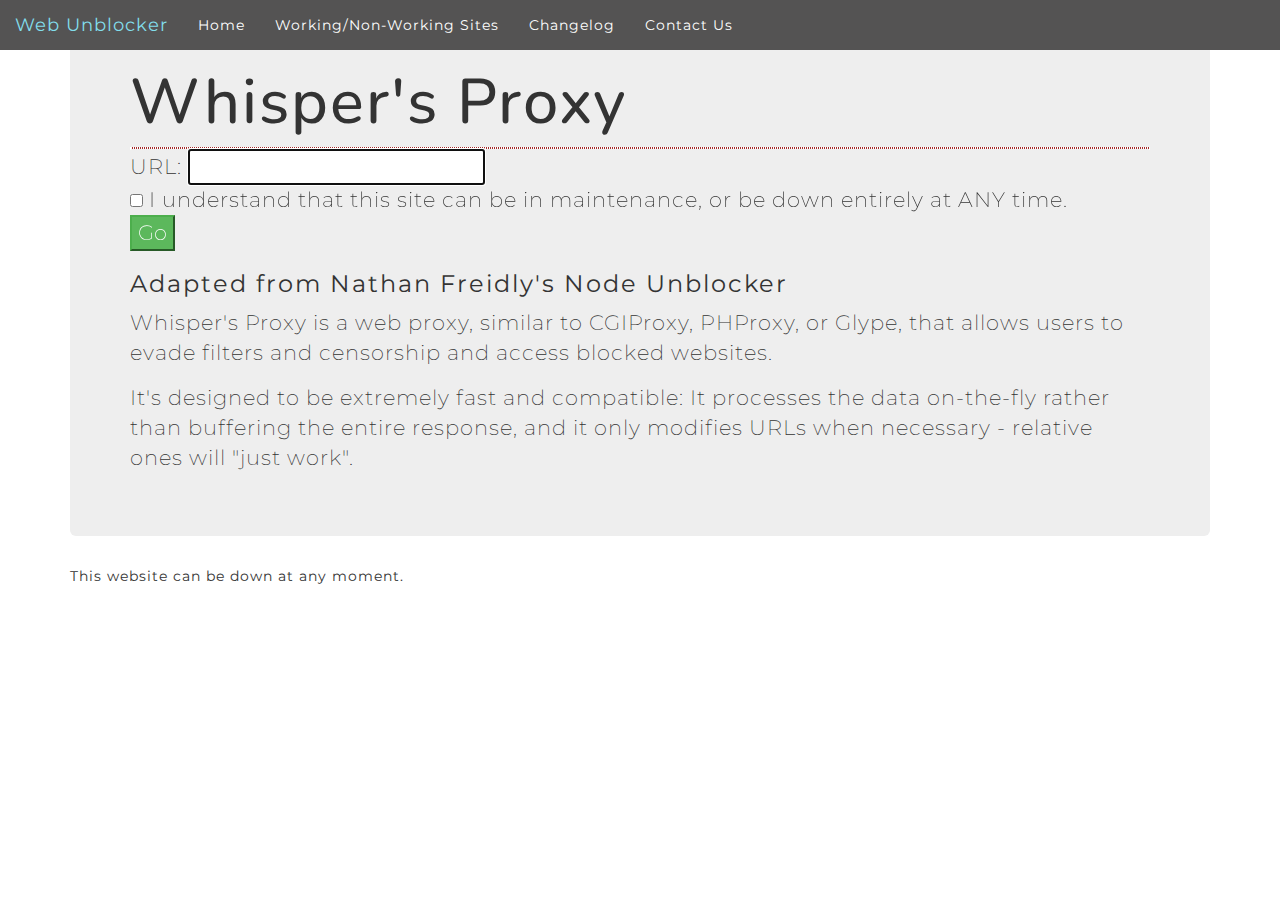
==== commit 8e73f914: "Create index.html" ====
--- a/public/index.html
+++ b/public/index.html
@@ -1,6195 +1,220 @@
-<!doctype html>
-<html class="staticrypt-html">
+<!DOCTYPE html>
+<html>
+
 <head>
-    <meta charset="utf-8">
-    <title>Protected Page</title>
-    <meta name="viewport" content="width=device-width, initial-scale=1">
-
-    <!-- do not cache this page -->
-    <meta http-equiv="cache-control" content="max-age=0"/>
-    <meta http-equiv="cache-control" content="no-cache"/>
-    <meta http-equiv="expires" content="0"/>
-    <meta http-equiv="expires" content="Tue, 01 Jan 1980 1:00:00 GMT"/>
-    <meta http-equiv="pragma" content="no-cache"/>
-
-    <style>
-        .staticrypt-hr {
-            margin-top: 20px;
-            margin-bottom: 20px;
-            border: 0;
-            border-top: 1px solid #eee;
-        }
-
-        .staticrypt-page {
-            width: 720px;
-            padding: 8% 0 0;
-            margin: auto;
-            box-sizing: border-box;
-        }
-
-        .staticrypt-form {
-            position: relative;
-            z-index: 1;
-            background: #FFFFFF;
-            max-width: 360px;
-            margin: 0 auto 100px;
-            padding: 45px;
-            text-align: center;
-            box-shadow: 0 0 20px 0 rgba(0, 0, 0, 0.2), 0 5px 5px 0 rgba(0, 0, 0, 0.24);
-        }
-
-        .staticrypt-form input {
-            outline: 0;
-            background: #f2f2f2;
-            width: 100%;
-            border: 0;
-            margin: 0 0 15px;
-            padding: 15px;
-            box-sizing: border-box;
-            font-size: 14px;
-        }
-
-        .staticrypt-form .staticrypt-decrypt-button {
-            text-transform: uppercase;
-            outline: 0;
-            background: #4CAF50;
-            width: 100%;
-            border: 0;
-            padding: 15px;
-            color: #FFFFFF;
-            font-size: 14px;
-            cursor: pointer;
-        }
-
-        .staticrypt-form .staticrypt-decrypt-button:hover, .staticrypt-form .staticrypt-decrypt-button:active, .staticrypt-form .staticrypt-decrypt-button:focus {
-            background: #43A047;
-        }
-
-        .staticrypt-html {
-            height: 100%;
-        }
-
-        .staticrypt-body {
-            margin-bottom: 1em;
-            background: #76b852; /* fallback for old browsers */
-            background: -webkit-linear-gradient(right, #76b852, #8DC26F);
-            background: -moz-linear-gradient(right, #76b852, #8DC26F);
-            background: -o-linear-gradient(right, #76b852, #8DC26F);
-            background: linear-gradient(to left, #76b852, #8DC26F);
-            font-family: "Arial", sans-serif;
-            -webkit-font-smoothing: antialiased;
-            -moz-osx-font-smoothing: grayscale;
-        }
-
-        .staticrypt-instructions {
-            margin-top: -1em;
-            margin-bottom: 1em;
-        }
-
-        .staticrypt-title {
-            font-size: 1.5em;
-        }
-
-        .staticrypt-footer {
-            position: fixed;
-            height: 20px;
-            font-size: 16px;
-            padding: 2px;
-            bottom: 0;
-            left: 0;
-            right: 0;
-            margin-bottom: 0;
-        }
-
-        .staticrypt-footer p {
-            margin: 2px;
-            text-align: center;
-            float: right;
-        }
-
-        .staticrypt-footer a {
-            text-decoration: none;
-        }
-    </style>
+	<title>Whisper's Proxy</title>
+	<link rel="stylesheet" href="https://maxcdn.bootstrapcdn.com/bootstrap/3.3.7/css/bootstrap.min.css" integrity="sha384-BVYiiSIFeK1dGmJRAkycuHAHRg32OmUcww7on3RYdg4Va+PmSTsz/K68vbdEjh4u"
+	 crossorigin="anonymous">
+	<meta name="viewport" content="width=device-width, initial-scale=1">
+	<!-- header font -->
+	<link href="//fonts.googleapis.com/css?family=Nunito" rel="stylesheet" type="text/css">
+
+	<!-- body font -->
+	<link href="//fonts.googleapis.com/css?family=Montserrat" rel="stylesheet" type="text/css">
+
+	<style type="text/css">
+		/* fonts */
+		body {
+			font-family: 'Montserrat', arial, serif;
+			letter-spacing: 1px;
+		}
+		h1 {
+			font-family: 'Nunito', arial, serif;
+			letter-spacing: 2px;
+		}
+		h2,
+		h3,
+		h4,
+		h5,
+		h6 {
+			letter-spacing: 2px;
+			font-weight: normal;
+		}
+		/* colors */
+		body {
+			background-color: white;
+	
+		}
+		a {
+			color: #62BECB;
+		}
+		a:hover {
+			color: #82DEEB
+		}
+		#error {
+			border: 1px dotted white;
+			background: brown;
+		}
+		.navbar-header {
+			background-color: #545353;
+			width: 100%
+		}
+		/* stripes and borders */
+		.main {
+		
+		}
+    .p {
+      color: #32a4d9
+    }
+		.footer {
+			min-height: 60px;
+			background-repeat: repeat-x;
+			background-position: bottom left;
+			
+		.container {
+			border-style: solid;
+			border-width: 1px;
+			border-radius: 10px;
+			-moz-border-radius: 10px;
+			-webkit-border-radius: 10px;
+			overflow: hidden;
+			/* otherwise the background image appears on top of the curved border */
+		}
+		/* layout */
+		body {
+			text-align: center;
+		}
+		.container {
+			width: 760px;
+			margin: 40px auto;
+			text-align: left;
+			max-width: calc(100% - 10px);
+		}
+		h2,
+		h3,
+		h4,
+		h5,
+		h6 {
+			margin-bottom: 0;
+		}
+		ul {
+			line-height: 150%;
+		}
+		ul,
+		p {
+			margin-top: 5px;
+			margin-bottom: 0;
+		}
+		.main,
+		.footer {
+			padding: 1px 10px 0 10px;
+		}
+		#error {
+			display: none;
+			padding: 5px 10px;
+			margin: 30px 10px;
+		}
+		form ul {
+			list-style-type: none;
+			padding-left: 25px;
+		}
+		input[type=text] {
+			width: 640px;
+			max-width: calc(100% - 8em)
+		}
+		.footer {
+			position: relative;
+			clear: both;
+		}
+		.footer p {
+			margin: 0;
+			position: absolute;
+			bottom: 10px;
+			right: 10px;
+			padding-left: 10px;
+		}
+		
+	</style>
 </head>
 
-<body class="staticrypt-body">
-<div class="staticrypt-page">
-    <div class="staticrypt-form">
-        <div class="staticrypt-instructions">
-            <p class="staticrypt-title">Cynical Unblocker</p>
-            <p>News - 12/12/2019</p><br><br>
-            <h2>Discontinuation and Ownership (Please Read)</h2>
-            Hello,
-
-            We are here  to announce that we are now abandoning this project. It was just too much work for us, and was interrupting our school days. This site's services will be <strong>discontinued</strong> until Monday, December 16. Until then, we are transfering our project to <u>Cynical,</u> a small team of 4 students from Washington.<br><br>
-            After all of this transfering is complete, all future versions of this project will be done by them. Everything will continue to run like normal.<br><br>
-
-            We have many things planned for the future, in fact, we already got Discord running for you to use in the next update! We also are trying to make the browser faster, and continuing to block more 18+ sites.<br><br>
-
-            Thanks for understanding,<br>
-            Cynical Unblocker (Palutena, Coyote, a child, and Whisper)
-
-        </div>
-
-        <hr class="staticrypt-hr">
-
-        <form id="staticrypt-form" action="#" method="post">
-            <input id="staticrypt-password"
-                   type="password"
-                   name="password"
-                   placeholder="passphrase"
-                   autofocus/>
-
-            <input type="submit" class="staticrypt-decrypt-button" value="DECRYPT"/>
-        </form>
+<body>
+
+	<div class="container">
+
+    <div class="jumbotron"
+
+		<div class="main">
+
+			<h1>Whisper's Proxy</h1>
+
+			<div id="error"></div>
+
+			<form action="no-js" method="get" id="unblocker-form">
+				<p>
+					URL:
+					<input type="text" id="url" name="url" autofocus="autofocus" required> <br>
+		<input type="checkbox" name="check1" value="I understand that this site can be in maintenance, or be down entirely at ANY time." required> I understand that this site can be in maintenance, or be down entirely at ANY time.<br>
+          <input type="submit" value="Go" class="btn-success">
+        </p>
+
+      </form>
+      
+      
+      <h3>Adapted from Nathan Freidly's Node Unblocker</h3>
+      <p>Whisper's Proxy is a web proxy, similar to CGIProxy, PHProxy, or Glype, that allows users to evade filters and censorship and access blocked websites. </p>
+      <p>It's designed to be extremely fast and compatible: It processes the data on-the-fly rather than buffering the entire response, and it only modifies URLs when necessary - relative ones will "just work". </p>
+     
+      
+
+    
+
+     </div>
+    
+    <div class="footer">
+	    <p>This website can be down at any moment.</p>
     </div>
 
+  <nav class="navbar navbar-dark bg-dark navbar-fixed-top">
+  
+    <div class="navbar-header">
+      <a href="#" class="navbar-brand">Web Unblocker</a>
+    <ul class="nav navbar-nav">
+        <li><a href="index.html"><font color="white">Home</font></a></li>
+        <li><a href="Working Sites.html"><font color="white">Working/Non-Working Sites</font></a></li>
+        <li><a href="Changelog.html"><font color="white">Changelog</font></a></li>
+        <li><a href="Contact Us.html"><font color="white">Contact Us</font></a></li>
+         </ul>
+      </ul>
+
+</nav>  
+    </div>
+  </div>
 </div>
-<footer class="staticrypt-footer">
-    <p class="pull-right">Created with <a href="https://robinmoisson.github.io/staticrypt">StatiCrypt</a></p>
-</footer>
-
-
-<script>/**
- * Crypto JS 3.1.9-1
- * Copied as is from https://cdnjs.cloudflare.com/ajax/libs/crypto-js/3.1.9-1/crypto-js.js
- */
-
-;(function (root, factory) {
-    if (typeof exports === "object") {
-        // CommonJS
-        module.exports = exports = factory();
-    }
-    else if (typeof define === "function" && define.amd) {
-        // AMD
-        define([], factory);
-    }
-    else {
-        // Global (browser)
-        root.CryptoJS = factory();
-    }
-}(this, function () {
-
-    /**
-     * CryptoJS core components.
-     */
-    var CryptoJS = CryptoJS || (function (Math, undefined) {
-        /*
-	     * Local polyfil of Object.create
-	     */
-        var create = Object.create || (function () {
-            function F() {};
-
-            return function (obj) {
-                var subtype;
-
-                F.prototype = obj;
-
-                subtype = new F();
-
-                F.prototype = null;
-
-                return subtype;
-            };
-        }())
-
-        /**
-         * CryptoJS namespace.
-         */
-        var C = {};
-
-        /**
-         * Library namespace.
-         */
-        var C_lib = C.lib = {};
-
-        /**
-         * Base object for prototypal inheritance.
-         */
-        var Base = C_lib.Base = (function () {
-
-
-            return {
-                /**
-                 * Creates a new object that inherits from this object.
-                 *
-                 * @param {Object} overrides Properties to copy into the new object.
-                 *
-                 * @return {Object} The new object.
-                 *
-                 * @static
-                 *
-                 * @example
-                 *
-                 *     var MyType = CryptoJS.lib.Base.extend({
-	             *         field: 'value',
-	             *
-	             *         method: function () {
-	             *         }
-	             *     });
-                 */
-                extend: function (overrides) {
-                    // Spawn
-                    var subtype = create(this);
-
-                    // Augment
-                    if (overrides) {
-                        subtype.mixIn(overrides);
-                    }
-
-                    // Create default initializer
-                    if (!subtype.hasOwnProperty('init') || this.init === subtype.init) {
-                        subtype.init = function () {
-                            subtype.$super.init.apply(this, arguments);
-                        };
-                    }
-
-                    // Initializer's prototype is the subtype object
-                    subtype.init.prototype = subtype;
-
-                    // Reference supertype
-                    subtype.$super = this;
-
-                    return subtype;
-                },
-
-                /**
-                 * Extends this object and runs the init method.
-                 * Arguments to create() will be passed to init().
-                 *
-                 * @return {Object} The new object.
-                 *
-                 * @static
-                 *
-                 * @example
-                 *
-                 *     var instance = MyType.create();
-                 */
-                create: function () {
-                    var instance = this.extend();
-                    instance.init.apply(instance, arguments);
-
-                    return instance;
-                },
-
-                /**
-                 * Initializes a newly created object.
-                 * Override this method to add some logic when your objects are created.
-                 *
-                 * @example
-                 *
-                 *     var MyType = CryptoJS.lib.Base.extend({
-	             *         init: function () {
-	             *             // ...
-	             *         }
-	             *     });
-                 */
-                init: function () {
-                },
-
-                /**
-                 * Copies properties into this object.
-                 *
-                 * @param {Object} properties The properties to mix in.
-                 *
-                 * @example
-                 *
-                 *     MyType.mixIn({
-	             *         field: 'value'
-	             *     });
-                 */
-                mixIn: function (properties) {
-                    for (var propertyName in properties) {
-                        if (properties.hasOwnProperty(propertyName)) {
-                            this[propertyName] = properties[propertyName];
-                        }
-                    }
-
-                    // IE won't copy toString using the loop above
-                    if (properties.hasOwnProperty('toString')) {
-                        this.toString = properties.toString;
-                    }
-                },
-
-                /**
-                 * Creates a copy of this object.
-                 *
-                 * @return {Object} The clone.
-                 *
-                 * @example
-                 *
-                 *     var clone = instance.clone();
-                 */
-                clone: function () {
-                    return this.init.prototype.extend(this);
-                }
-            };
-        }());
-
-        /**
-         * An array of 32-bit words.
-         *
-         * @property {Array} words The array of 32-bit words.
-         * @property {number} sigBytes The number of significant bytes in this word array.
-         */
-        var WordArray = C_lib.WordArray = Base.extend({
-            /**
-             * Initializes a newly created word array.
-             *
-             * @param {Array} words (Optional) An array of 32-bit words.
-             * @param {number} sigBytes (Optional) The number of significant bytes in the words.
-             *
-             * @example
-             *
-             *     var wordArray = CryptoJS.lib.WordArray.create();
-             *     var wordArray = CryptoJS.lib.WordArray.create([0x00010203, 0x04050607]);
-             *     var wordArray = CryptoJS.lib.WordArray.create([0x00010203, 0x04050607], 6);
-             */
-            init: function (words, sigBytes) {
-                words = this.words = words || [];
-
-                if (sigBytes != undefined) {
-                    this.sigBytes = sigBytes;
-                } else {
-                    this.sigBytes = words.length * 4;
-                }
-            },
-
-            /**
-             * Converts this word array to a string.
-             *
-             * @param {Encoder} encoder (Optional) The encoding strategy to use. Default: CryptoJS.enc.Hex
-             *
-             * @return {string} The stringified word array.
-             *
-             * @example
-             *
-             *     var string = wordArray + '';
-             *     var string = wordArray.toString();
-             *     var string = wordArray.toString(CryptoJS.enc.Utf8);
-             */
-            toString: function (encoder) {
-                return (encoder || Hex).stringify(this);
-            },
-
-            /**
-             * Concatenates a word array to this word array.
-             *
-             * @param {WordArray} wordArray The word array to append.
-             *
-             * @return {WordArray} This word array.
-             *
-             * @example
-             *
-             *     wordArray1.concat(wordArray2);
-             */
-            concat: function (wordArray) {
-                // Shortcuts
-                var thisWords = this.words;
-                var thatWords = wordArray.words;
-                var thisSigBytes = this.sigBytes;
-                var thatSigBytes = wordArray.sigBytes;
-
-                // Clamp excess bits
-                this.clamp();
-
-                // Concat
-                if (thisSigBytes % 4) {
-                    // Copy one byte at a time
-                    for (var i = 0; i < thatSigBytes; i++) {
-                        var thatByte = (thatWords[i >>> 2] >>> (24 - (i % 4) * 8)) & 0xff;
-                        thisWords[(thisSigBytes + i) >>> 2] |= thatByte << (24 - ((thisSigBytes + i) % 4) * 8);
-                    }
-                } else {
-                    // Copy one word at a time
-                    for (var i = 0; i < thatSigBytes; i += 4) {
-                        thisWords[(thisSigBytes + i) >>> 2] = thatWords[i >>> 2];
-                    }
-                }
-                this.sigBytes += thatSigBytes;
-
-                // Chainable
-                return this;
-            },
-
-            /**
-             * Removes insignificant bits.
-             *
-             * @example
-             *
-             *     wordArray.clamp();
-             */
-            clamp: function () {
-                // Shortcuts
-                var words = this.words;
-                var sigBytes = this.sigBytes;
-
-                // Clamp
-                words[sigBytes >>> 2] &= 0xffffffff << (32 - (sigBytes % 4) * 8);
-                words.length = Math.ceil(sigBytes / 4);
-            },
-
-            /**
-             * Creates a copy of this word array.
-             *
-             * @return {WordArray} The clone.
-             *
-             * @example
-             *
-             *     var clone = wordArray.clone();
-             */
-            clone: function () {
-                var clone = Base.clone.call(this);
-                clone.words = this.words.slice(0);
-
-                return clone;
-            },
-
-            /**
-             * Creates a word array filled with random bytes.
-             *
-             * @param {number} nBytes The number of random bytes to generate.
-             *
-             * @return {WordArray} The random word array.
-             *
-             * @static
-             *
-             * @example
-             *
-             *     var wordArray = CryptoJS.lib.WordArray.random(16);
-             */
-            random: function (nBytes) {
-                var words = [];
-
-                var r = (function (m_w) {
-                    var m_w = m_w;
-                    var m_z = 0x3ade68b1;
-                    var mask = 0xffffffff;
-
-                    return function () {
-                        m_z = (0x9069 * (m_z & 0xFFFF) + (m_z >> 0x10)) & mask;
-                        m_w = (0x4650 * (m_w & 0xFFFF) + (m_w >> 0x10)) & mask;
-                        var result = ((m_z << 0x10) + m_w) & mask;
-                        result /= 0x100000000;
-                        result += 0.5;
-                        return result * (Math.random() > .5 ? 1 : -1);
-                    }
-                });
-
-                for (var i = 0, rcache; i < nBytes; i += 4) {
-                    var _r = r((rcache || Math.random()) * 0x100000000);
-
-                    rcache = _r() * 0x3ade67b7;
-                    words.push((_r() * 0x100000000) | 0);
-                }
-
-                return new WordArray.init(words, nBytes);
-            }
-        });
-
-        /**
-         * Encoder namespace.
-         */
-        var C_enc = C.enc = {};
-
-        /**
-         * Hex encoding strategy.
-         */
-        var Hex = C_enc.Hex = {
-            /**
-             * Converts a word array to a hex string.
-             *
-             * @param {WordArray} wordArray The word array.
-             *
-             * @return {string} The hex string.
-             *
-             * @static
-             *
-             * @example
-             *
-             *     var hexString = CryptoJS.enc.Hex.stringify(wordArray);
-             */
-            stringify: function (wordArray) {
-                // Shortcuts
-                var words = wordArray.words;
-                var sigBytes = wordArray.sigBytes;
-
-                // Convert
-                var hexChars = [];
-                for (var i = 0; i < sigBytes; i++) {
-                    var bite = (words[i >>> 2] >>> (24 - (i % 4) * 8)) & 0xff;
-                    hexChars.push((bite >>> 4).toString(16));
-                    hexChars.push((bite & 0x0f).toString(16));
-                }
-
-                return hexChars.join('');
-            },
-
-            /**
-             * Converts a hex string to a word array.
-             *
-             * @param {string} hexStr The hex string.
-             *
-             * @return {WordArray} The word array.
-             *
-             * @static
-             *
-             * @example
-             *
-             *     var wordArray = CryptoJS.enc.Hex.parse(hexString);
-             */
-            parse: function (hexStr) {
-                // Shortcut
-                var hexStrLength = hexStr.length;
-
-                // Convert
-                var words = [];
-                for (var i = 0; i < hexStrLength; i += 2) {
-                    words[i >>> 3] |= parseInt(hexStr.substr(i, 2), 16) << (24 - (i % 8) * 4);
-                }
-
-                return new WordArray.init(words, hexStrLength / 2);
-            }
-        };
-
-        /**
-         * Latin1 encoding strategy.
-         */
-        var Latin1 = C_enc.Latin1 = {
-            /**
-             * Converts a word array to a Latin1 string.
-             *
-             * @param {WordArray} wordArray The word array.
-             *
-             * @return {string} The Latin1 string.
-             *
-             * @static
-             *
-             * @example
-             *
-             *     var latin1String = CryptoJS.enc.Latin1.stringify(wordArray);
-             */
-            stringify: function (wordArray) {
-                // Shortcuts
-                var words = wordArray.words;
-                var sigBytes = wordArray.sigBytes;
-
-                // Convert
-                var latin1Chars = [];
-                for (var i = 0; i < sigBytes; i++) {
-                    var bite = (words[i >>> 2] >>> (24 - (i % 4) * 8)) & 0xff;
-                    latin1Chars.push(String.fromCharCode(bite));
-                }
-
-                return latin1Chars.join('');
-            },
-
-            /**
-             * Converts a Latin1 string to a word array.
-             *
-             * @param {string} latin1Str The Latin1 string.
-             *
-             * @return {WordArray} The word array.
-             *
-             * @static
-             *
-             * @example
-             *
-             *     var wordArray = CryptoJS.enc.Latin1.parse(latin1String);
-             */
-            parse: function (latin1Str) {
-                // Shortcut
-                var latin1StrLength = latin1Str.length;
-
-                // Convert
-                var words = [];
-                for (var i = 0; i < latin1StrLength; i++) {
-                    words[i >>> 2] |= (latin1Str.charCodeAt(i) & 0xff) << (24 - (i % 4) * 8);
-                }
-
-                return new WordArray.init(words, latin1StrLength);
-            }
-        };
-
-        /**
-         * UTF-8 encoding strategy.
-         */
-        var Utf8 = C_enc.Utf8 = {
-            /**
-             * Converts a word array to a UTF-8 string.
-             *
-             * @param {WordArray} wordArray The word array.
-             *
-             * @return {string} The UTF-8 string.
-             *
-             * @static
-             *
-             * @example
-             *
-             *     var utf8String = CryptoJS.enc.Utf8.stringify(wordArray);
-             */
-            stringify: function (wordArray) {
-                try {
-                    return decodeURIComponent(escape(Latin1.stringify(wordArray)));
-                } catch (e) {
-                    throw new Error('Malformed UTF-8 data');
-                }
-            },
-
-            /**
-             * Converts a UTF-8 string to a word array.
-             *
-             * @param {string} utf8Str The UTF-8 string.
-             *
-             * @return {WordArray} The word array.
-             *
-             * @static
-             *
-             * @example
-             *
-             *     var wordArray = CryptoJS.enc.Utf8.parse(utf8String);
-             */
-            parse: function (utf8Str) {
-                return Latin1.parse(unescape(encodeURIComponent(utf8Str)));
-            }
-        };
-
-        /**
-         * Abstract buffered block algorithm template.
-         *
-         * The property blockSize must be implemented in a concrete subtype.
-         *
-         * @property {number} _minBufferSize The number of blocks that should be kept unprocessed in the buffer. Default: 0
-         */
-        var BufferedBlockAlgorithm = C_lib.BufferedBlockAlgorithm = Base.extend({
-            /**
-             * Resets this block algorithm's data buffer to its initial state.
-             *
-             * @example
-             *
-             *     bufferedBlockAlgorithm.reset();
-             */
-            reset: function () {
-                // Initial values
-                this._data = new WordArray.init();
-                this._nDataBytes = 0;
-            },
-
-            /**
-             * Adds new data to this block algorithm's buffer.
-             *
-             * @param {WordArray|string} data The data to append. Strings are converted to a WordArray using UTF-8.
-             *
-             * @example
-             *
-             *     bufferedBlockAlgorithm._append('data');
-             *     bufferedBlockAlgorithm._append(wordArray);
-             */
-            _append: function (data) {
-                // Convert string to WordArray, else assume WordArray already
-                if (typeof data == 'string') {
-                    data = Utf8.parse(data);
-                }
-
-                // Append
-                this._data.concat(data);
-                this._nDataBytes += data.sigBytes;
-            },
-
-            /**
-             * Processes available data blocks.
-             *
-             * This method invokes _doProcessBlock(offset), which must be implemented by a concrete subtype.
-             *
-             * @param {boolean} doFlush Whether all blocks and partial blocks should be processed.
-             *
-             * @return {WordArray} The processed data.
-             *
-             * @example
-             *
-             *     var processedData = bufferedBlockAlgorithm._process();
-             *     var processedData = bufferedBlockAlgorithm._process(!!'flush');
-             */
-            _process: function (doFlush) {
-                // Shortcuts
-                var data = this._data;
-                var dataWords = data.words;
-                var dataSigBytes = data.sigBytes;
-                var blockSize = this.blockSize;
-                var blockSizeBytes = blockSize * 4;
-
-                // Count blocks ready
-                var nBlocksReady = dataSigBytes / blockSizeBytes;
-                if (doFlush) {
-                    // Round up to include partial blocks
-                    nBlocksReady = Math.ceil(nBlocksReady);
-                } else {
-                    // Round down to include only full blocks,
-                    // less the number of blocks that must remain in the buffer
-                    nBlocksReady = Math.max((nBlocksReady | 0) - this._minBufferSize, 0);
-                }
-
-                // Count words ready
-                var nWordsReady = nBlocksReady * blockSize;
-
-                // Count bytes ready
-                var nBytesReady = Math.min(nWordsReady * 4, dataSigBytes);
-
-                // Process blocks
-                if (nWordsReady) {
-                    for (var offset = 0; offset < nWordsReady; offset += blockSize) {
-                        // Perform concrete-algorithm logic
-                        this._doProcessBlock(dataWords, offset);
-                    }
-
-                    // Remove processed words
-                    var processedWords = dataWords.splice(0, nWordsReady);
-                    data.sigBytes -= nBytesReady;
-                }
-
-                // Return processed words
-                return new WordArray.init(processedWords, nBytesReady);
-            },
-
-            /**
-             * Creates a copy of this object.
-             *
-             * @return {Object} The clone.
-             *
-             * @example
-             *
-             *     var clone = bufferedBlockAlgorithm.clone();
-             */
-            clone: function () {
-                var clone = Base.clone.call(this);
-                clone._data = this._data.clone();
-
-                return clone;
-            },
-
-            _minBufferSize: 0
-        });
-
-        /**
-         * Abstract hasher template.
-         *
-         * @property {number} blockSize The number of 32-bit words this hasher operates on. Default: 16 (512 bits)
-         */
-        var Hasher = C_lib.Hasher = BufferedBlockAlgorithm.extend({
-            /**
-             * Configuration options.
-             */
-            cfg: Base.extend(),
-
-            /**
-             * Initializes a newly created hasher.
-             *
-             * @param {Object} cfg (Optional) The configuration options to use for this hash computation.
-             *
-             * @example
-             *
-             *     var hasher = CryptoJS.algo.SHA256.create();
-             */
-            init: function (cfg) {
-                // Apply config defaults
-                this.cfg = this.cfg.extend(cfg);
-
-                // Set initial values
-                this.reset();
-            },
-
-            /**
-             * Resets this hasher to its initial state.
-             *
-             * @example
-             *
-             *     hasher.reset();
-             */
-            reset: function () {
-                // Reset data buffer
-                BufferedBlockAlgorithm.reset.call(this);
-
-                // Perform concrete-hasher logic
-                this._doReset();
-            },
-
-            /**
-             * Updates this hasher with a message.
-             *
-             * @param {WordArray|string} messageUpdate The message to append.
-             *
-             * @return {Hasher} This hasher.
-             *
-             * @example
-             *
-             *     hasher.update('message');
-             *     hasher.update(wordArray);
-             */
-            update: function (messageUpdate) {
-                // Append
-                this._append(messageUpdate);
-
-                // Update the hash
-                this._process();
-
-                // Chainable
-                return this;
-            },
-
-            /**
-             * Finalizes the hash computation.
-             * Note that the finalize operation is effectively a destructive, read-once operation.
-             *
-             * @param {WordArray|string} messageUpdate (Optional) A final message update.
-             *
-             * @return {WordArray} The hash.
-             *
-             * @example
-             *
-             *     var hash = hasher.finalize();
-             *     var hash = hasher.finalize('message');
-             *     var hash = hasher.finalize(wordArray);
-             */
-            finalize: function (messageUpdate) {
-                // Final message update
-                if (messageUpdate) {
-                    this._append(messageUpdate);
-                }
-
-                // Perform concrete-hasher logic
-                var hash = this._doFinalize();
-
-                return hash;
-            },
-
-            blockSize: 512/32,
-
-            /**
-             * Creates a shortcut function to a hasher's object interface.
-             *
-             * @param {Hasher} hasher The hasher to create a helper for.
-             *
-             * @return {Function} The shortcut function.
-             *
-             * @static
-             *
-             * @example
-             *
-             *     var SHA256 = CryptoJS.lib.Hasher._createHelper(CryptoJS.algo.SHA256);
-             */
-            _createHelper: function (hasher) {
-                return function (message, cfg) {
-                    return new hasher.init(cfg).finalize(message);
-                };
-            },
-
-            /**
-             * Creates a shortcut function to the HMAC's object interface.
-             *
-             * @param {Hasher} hasher The hasher to use in this HMAC helper.
-             *
-             * @return {Function} The shortcut function.
-             *
-             * @static
-             *
-             * @example
-             *
-             *     var HmacSHA256 = CryptoJS.lib.Hasher._createHmacHelper(CryptoJS.algo.SHA256);
-             */
-            _createHmacHelper: function (hasher) {
-                return function (message, key) {
-                    return new C_algo.HMAC.init(hasher, key).finalize(message);
-                };
-            }
-        });
-
-        /**
-         * Algorithm namespace.
-         */
-        var C_algo = C.algo = {};
-
-        return C;
-    }(Math));
-
-
-    (function () {
-        // Shortcuts
-        var C = CryptoJS;
-        var C_lib = C.lib;
-        var WordArray = C_lib.WordArray;
-        var C_enc = C.enc;
-
-        /**
-         * Base64 encoding strategy.
-         */
-        var Base64 = C_enc.Base64 = {
-            /**
-             * Converts a word array to a Base64 string.
-             *
-             * @param {WordArray} wordArray The word array.
-             *
-             * @return {string} The Base64 string.
-             *
-             * @static
-             *
-             * @example
-             *
-             *     var base64String = CryptoJS.enc.Base64.stringify(wordArray);
-             */
-            stringify: function (wordArray) {
-                // Shortcuts
-                var words = wordArray.words;
-                var sigBytes = wordArray.sigBytes;
-                var map = this._map;
-
-                // Clamp excess bits
-                wordArray.clamp();
-
-                // Convert
-                var base64Chars = [];
-                for (var i = 0; i < sigBytes; i += 3) {
-                    var byte1 = (words[i >>> 2]       >>> (24 - (i % 4) * 8))       & 0xff;
-                    var byte2 = (words[(i + 1) >>> 2] >>> (24 - ((i + 1) % 4) * 8)) & 0xff;
-                    var byte3 = (words[(i + 2) >>> 2] >>> (24 - ((i + 2) % 4) * 8)) & 0xff;
-
-                    var triplet = (byte1 << 16) | (byte2 << 8) | byte3;
-
-                    for (var j = 0; (j < 4) && (i + j * 0.75 < sigBytes); j++) {
-                        base64Chars.push(map.charAt((triplet >>> (6 * (3 - j))) & 0x3f));
-                    }
-                }
-
-                // Add padding
-                var paddingChar = map.charAt(64);
-                if (paddingChar) {
-                    while (base64Chars.length % 4) {
-                        base64Chars.push(paddingChar);
-                    }
-                }
-
-                return base64Chars.join('');
-            },
-
-            /**
-             * Converts a Base64 string to a word array.
-             *
-             * @param {string} base64Str The Base64 string.
-             *
-             * @return {WordArray} The word array.
-             *
-             * @static
-             *
-             * @example
-             *
-             *     var wordArray = CryptoJS.enc.Base64.parse(base64String);
-             */
-            parse: function (base64Str) {
-                // Shortcuts
-                var base64StrLength = base64Str.length;
-                var map = this._map;
-                var reverseMap = this._reverseMap;
-
-                if (!reverseMap) {
-                    reverseMap = this._reverseMap = [];
-                    for (var j = 0; j < map.length; j++) {
-                        reverseMap[map.charCodeAt(j)] = j;
-                    }
-                }
-
-                // Ignore padding
-                var paddingChar = map.charAt(64);
-                if (paddingChar) {
-                    var paddingIndex = base64Str.indexOf(paddingChar);
-                    if (paddingIndex !== -1) {
-                        base64StrLength = paddingIndex;
-                    }
-                }
-
-                // Convert
-                return parseLoop(base64Str, base64StrLength, reverseMap);
-
-            },
-
-            _map: 'ABCDEFGHIJKLMNOPQRSTUVWXYZabcdefghijklmnopqrstuvwxyz0123456789+/='
-        };
-
-        function parseLoop(base64Str, base64StrLength, reverseMap) {
-            var words = [];
-            var nBytes = 0;
-            for (var i = 0; i < base64StrLength; i++) {
-                if (i % 4) {
-                    var bits1 = reverseMap[base64Str.charCodeAt(i - 1)] << ((i % 4) * 2);
-                    var bits2 = reverseMap[base64Str.charCodeAt(i)] >>> (6 - (i % 4) * 2);
-                    words[nBytes >>> 2] |= (bits1 | bits2) << (24 - (nBytes % 4) * 8);
-                    nBytes++;
-                }
-            }
-            return WordArray.create(words, nBytes);
-        }
-    }());
-
-
-    (function (Math) {
-        // Shortcuts
-        var C = CryptoJS;
-        var C_lib = C.lib;
-        var WordArray = C_lib.WordArray;
-        var Hasher = C_lib.Hasher;
-        var C_algo = C.algo;
-
-        // Constants table
-        var T = [];
-
-        // Compute constants
-        (function () {
-            for (var i = 0; i < 64; i++) {
-                T[i] = (Math.abs(Math.sin(i + 1)) * 0x100000000) | 0;
-            }
-        }());
-
-        /**
-         * MD5 hash algorithm.
-         */
-        var MD5 = C_algo.MD5 = Hasher.extend({
-            _doReset: function () {
-                this._hash = new WordArray.init([
-                    0x67452301, 0xefcdab89,
-                    0x98badcfe, 0x10325476
-                ]);
-            },
-
-            _doProcessBlock: function (M, offset) {
-                // Swap endian
-                for (var i = 0; i < 16; i++) {
-                    // Shortcuts
-                    var offset_i = offset + i;
-                    var M_offset_i = M[offset_i];
-
-                    M[offset_i] = (
-                        (((M_offset_i << 8)  | (M_offset_i >>> 24)) & 0x00ff00ff) |
-                        (((M_offset_i << 24) | (M_offset_i >>> 8))  & 0xff00ff00)
-                    );
-                }
-
-                // Shortcuts
-                var H = this._hash.words;
-
-                var M_offset_0  = M[offset + 0];
-                var M_offset_1  = M[offset + 1];
-                var M_offset_2  = M[offset + 2];
-                var M_offset_3  = M[offset + 3];
-                var M_offset_4  = M[offset + 4];
-                var M_offset_5  = M[offset + 5];
-                var M_offset_6  = M[offset + 6];
-                var M_offset_7  = M[offset + 7];
-                var M_offset_8  = M[offset + 8];
-                var M_offset_9  = M[offset + 9];
-                var M_offset_10 = M[offset + 10];
-                var M_offset_11 = M[offset + 11];
-                var M_offset_12 = M[offset + 12];
-                var M_offset_13 = M[offset + 13];
-                var M_offset_14 = M[offset + 14];
-                var M_offset_15 = M[offset + 15];
-
-                // Working varialbes
-                var a = H[0];
-                var b = H[1];
-                var c = H[2];
-                var d = H[3];
-
-                // Computation
-                a = FF(a, b, c, d, M_offset_0,  7,  T[0]);
-                d = FF(d, a, b, c, M_offset_1,  12, T[1]);
-                c = FF(c, d, a, b, M_offset_2,  17, T[2]);
-                b = FF(b, c, d, a, M_offset_3,  22, T[3]);
-                a = FF(a, b, c, d, M_offset_4,  7,  T[4]);
-                d = FF(d, a, b, c, M_offset_5,  12, T[5]);
-                c = FF(c, d, a, b, M_offset_6,  17, T[6]);
-                b = FF(b, c, d, a, M_offset_7,  22, T[7]);
-                a = FF(a, b, c, d, M_offset_8,  7,  T[8]);
-                d = FF(d, a, b, c, M_offset_9,  12, T[9]);
-                c = FF(c, d, a, b, M_offset_10, 17, T[10]);
-                b = FF(b, c, d, a, M_offset_11, 22, T[11]);
-                a = FF(a, b, c, d, M_offset_12, 7,  T[12]);
-                d = FF(d, a, b, c, M_offset_13, 12, T[13]);
-                c = FF(c, d, a, b, M_offset_14, 17, T[14]);
-                b = FF(b, c, d, a, M_offset_15, 22, T[15]);
-
-                a = GG(a, b, c, d, M_offset_1,  5,  T[16]);
-                d = GG(d, a, b, c, M_offset_6,  9,  T[17]);
-                c = GG(c, d, a, b, M_offset_11, 14, T[18]);
-                b = GG(b, c, d, a, M_offset_0,  20, T[19]);
-                a = GG(a, b, c, d, M_offset_5,  5,  T[20]);
-                d = GG(d, a, b, c, M_offset_10, 9,  T[21]);
-                c = GG(c, d, a, b, M_offset_15, 14, T[22]);
-                b = GG(b, c, d, a, M_offset_4,  20, T[23]);
-                a = GG(a, b, c, d, M_offset_9,  5,  T[24]);
-                d = GG(d, a, b, c, M_offset_14, 9,  T[25]);
-                c = GG(c, d, a, b, M_offset_3,  14, T[26]);
-                b = GG(b, c, d, a, M_offset_8,  20, T[27]);
-                a = GG(a, b, c, d, M_offset_13, 5,  T[28]);
-                d = GG(d, a, b, c, M_offset_2,  9,  T[29]);
-                c = GG(c, d, a, b, M_offset_7,  14, T[30]);
-                b = GG(b, c, d, a, M_offset_12, 20, T[31]);
-
-                a = HH(a, b, c, d, M_offset_5,  4,  T[32]);
-                d = HH(d, a, b, c, M_offset_8,  11, T[33]);
-                c = HH(c, d, a, b, M_offset_11, 16, T[34]);
-                b = HH(b, c, d, a, M_offset_14, 23, T[35]);
-                a = HH(a, b, c, d, M_offset_1,  4,  T[36]);
-                d = HH(d, a, b, c, M_offset_4,  11, T[37]);
-                c = HH(c, d, a, b, M_offset_7,  16, T[38]);
-                b = HH(b, c, d, a, M_offset_10, 23, T[39]);
-                a = HH(a, b, c, d, M_offset_13, 4,  T[40]);
-                d = HH(d, a, b, c, M_offset_0,  11, T[41]);
-                c = HH(c, d, a, b, M_offset_3,  16, T[42]);
-                b = HH(b, c, d, a, M_offset_6,  23, T[43]);
-                a = HH(a, b, c, d, M_offset_9,  4,  T[44]);
-                d = HH(d, a, b, c, M_offset_12, 11, T[45]);
-                c = HH(c, d, a, b, M_offset_15, 16, T[46]);
-                b = HH(b, c, d, a, M_offset_2,  23, T[47]);
-
-                a = II(a, b, c, d, M_offset_0,  6,  T[48]);
-                d = II(d, a, b, c, M_offset_7,  10, T[49]);
-                c = II(c, d, a, b, M_offset_14, 15, T[50]);
-                b = II(b, c, d, a, M_offset_5,  21, T[51]);
-                a = II(a, b, c, d, M_offset_12, 6,  T[52]);
-                d = II(d, a, b, c, M_offset_3,  10, T[53]);
-                c = II(c, d, a, b, M_offset_10, 15, T[54]);
-                b = II(b, c, d, a, M_offset_1,  21, T[55]);
-                a = II(a, b, c, d, M_offset_8,  6,  T[56]);
-                d = II(d, a, b, c, M_offset_15, 10, T[57]);
-                c = II(c, d, a, b, M_offset_6,  15, T[58]);
-                b = II(b, c, d, a, M_offset_13, 21, T[59]);
-                a = II(a, b, c, d, M_offset_4,  6,  T[60]);
-                d = II(d, a, b, c, M_offset_11, 10, T[61]);
-                c = II(c, d, a, b, M_offset_2,  15, T[62]);
-                b = II(b, c, d, a, M_offset_9,  21, T[63]);
-
-                // Intermediate hash value
-                H[0] = (H[0] + a) | 0;
-                H[1] = (H[1] + b) | 0;
-                H[2] = (H[2] + c) | 0;
-                H[3] = (H[3] + d) | 0;
-            },
-
-            _doFinalize: function () {
-                // Shortcuts
-                var data = this._data;
-                var dataWords = data.words;
-
-                var nBitsTotal = this._nDataBytes * 8;
-                var nBitsLeft = data.sigBytes * 8;
-
-                // Add padding
-                dataWords[nBitsLeft >>> 5] |= 0x80 << (24 - nBitsLeft % 32);
-
-                var nBitsTotalH = Math.floor(nBitsTotal / 0x100000000);
-                var nBitsTotalL = nBitsTotal;
-                dataWords[(((nBitsLeft + 64) >>> 9) << 4) + 15] = (
-                    (((nBitsTotalH << 8)  | (nBitsTotalH >>> 24)) & 0x00ff00ff) |
-                    (((nBitsTotalH << 24) | (nBitsTotalH >>> 8))  & 0xff00ff00)
-                );
-                dataWords[(((nBitsLeft + 64) >>> 9) << 4) + 14] = (
-                    (((nBitsTotalL << 8)  | (nBitsTotalL >>> 24)) & 0x00ff00ff) |
-                    (((nBitsTotalL << 24) | (nBitsTotalL >>> 8))  & 0xff00ff00)
-                );
-
-                data.sigBytes = (dataWords.length + 1) * 4;
-
-                // Hash final blocks
-                this._process();
-
-                // Shortcuts
-                var hash = this._hash;
-                var H = hash.words;
-
-                // Swap endian
-                for (var i = 0; i < 4; i++) {
-                    // Shortcut
-                    var H_i = H[i];
-
-                    H[i] = (((H_i << 8)  | (H_i >>> 24)) & 0x00ff00ff) |
-                        (((H_i << 24) | (H_i >>> 8))  & 0xff00ff00);
-                }
-
-                // Return final computed hash
-                return hash;
-            },
-
-            clone: function () {
-                var clone = Hasher.clone.call(this);
-                clone._hash = this._hash.clone();
-
-                return clone;
-            }
-        });
-
-        function FF(a, b, c, d, x, s, t) {
-            var n = a + ((b & c) | (~b & d)) + x + t;
-            return ((n << s) | (n >>> (32 - s))) + b;
-        }
-
-        function GG(a, b, c, d, x, s, t) {
-            var n = a + ((b & d) | (c & ~d)) + x + t;
-            return ((n << s) | (n >>> (32 - s))) + b;
-        }
-
-        function HH(a, b, c, d, x, s, t) {
-            var n = a + (b ^ c ^ d) + x + t;
-            return ((n << s) | (n >>> (32 - s))) + b;
-        }
-
-        function II(a, b, c, d, x, s, t) {
-            var n = a + (c ^ (b | ~d)) + x + t;
-            return ((n << s) | (n >>> (32 - s))) + b;
-        }
-
-        /**
-         * Shortcut function to the hasher's object interface.
-         *
-         * @param {WordArray|string} message The message to hash.
-         *
-         * @return {WordArray} The hash.
-         *
-         * @static
-         *
-         * @example
-         *
-         *     var hash = CryptoJS.MD5('message');
-         *     var hash = CryptoJS.MD5(wordArray);
-         */
-        C.MD5 = Hasher._createHelper(MD5);
-
-        /**
-         * Shortcut function to the HMAC's object interface.
-         *
-         * @param {WordArray|string} message The message to hash.
-         * @param {WordArray|string} key The secret key.
-         *
-         * @return {WordArray} The HMAC.
-         *
-         * @static
-         *
-         * @example
-         *
-         *     var hmac = CryptoJS.HmacMD5(message, key);
-         */
-        C.HmacMD5 = Hasher._createHmacHelper(MD5);
-    }(Math));
-
-
-    (function () {
-        // Shortcuts
-        var C = CryptoJS;
-        var C_lib = C.lib;
-        var WordArray = C_lib.WordArray;
-        var Hasher = C_lib.Hasher;
-        var C_algo = C.algo;
-
-        // Reusable object
-        var W = [];
-
-        /**
-         * SHA-1 hash algorithm.
-         */
-        var SHA1 = C_algo.SHA1 = Hasher.extend({
-            _doReset: function () {
-                this._hash = new WordArray.init([
-                    0x67452301, 0xefcdab89,
-                    0x98badcfe, 0x10325476,
-                    0xc3d2e1f0
-                ]);
-            },
-
-            _doProcessBlock: function (M, offset) {
-                // Shortcut
-                var H = this._hash.words;
-
-                // Working variables
-                var a = H[0];
-                var b = H[1];
-                var c = H[2];
-                var d = H[3];
-                var e = H[4];
-
-                // Computation
-                for (var i = 0; i < 80; i++) {
-                    if (i < 16) {
-                        W[i] = M[offset + i] | 0;
-                    } else {
-                        var n = W[i - 3] ^ W[i - 8] ^ W[i - 14] ^ W[i - 16];
-                        W[i] = (n << 1) | (n >>> 31);
-                    }
-
-                    var t = ((a << 5) | (a >>> 27)) + e + W[i];
-                    if (i < 20) {
-                        t += ((b & c) | (~b & d)) + 0x5a827999;
-                    } else if (i < 40) {
-                        t += (b ^ c ^ d) + 0x6ed9eba1;
-                    } else if (i < 60) {
-                        t += ((b & c) | (b & d) | (c & d)) - 0x70e44324;
-                    } else /* if (i < 80) */ {
-                        t += (b ^ c ^ d) - 0x359d3e2a;
-                    }
-
-                    e = d;
-                    d = c;
-                    c = (b << 30) | (b >>> 2);
-                    b = a;
-                    a = t;
-                }
-
-                // Intermediate hash value
-                H[0] = (H[0] + a) | 0;
-                H[1] = (H[1] + b) | 0;
-                H[2] = (H[2] + c) | 0;
-                H[3] = (H[3] + d) | 0;
-                H[4] = (H[4] + e) | 0;
-            },
-
-            _doFinalize: function () {
-                // Shortcuts
-                var data = this._data;
-                var dataWords = data.words;
-
-                var nBitsTotal = this._nDataBytes * 8;
-                var nBitsLeft = data.sigBytes * 8;
-
-                // Add padding
-                dataWords[nBitsLeft >>> 5] |= 0x80 << (24 - nBitsLeft % 32);
-                dataWords[(((nBitsLeft + 64) >>> 9) << 4) + 14] = Math.floor(nBitsTotal / 0x100000000);
-                dataWords[(((nBitsLeft + 64) >>> 9) << 4) + 15] = nBitsTotal;
-                data.sigBytes = dataWords.length * 4;
-
-                // Hash final blocks
-                this._process();
-
-                // Return final computed hash
-                return this._hash;
-            },
-
-            clone: function () {
-                var clone = Hasher.clone.call(this);
-                clone._hash = this._hash.clone();
-
-                return clone;
-            }
-        });
-
-        /**
-         * Shortcut function to the hasher's object interface.
-         *
-         * @param {WordArray|string} message The message to hash.
-         *
-         * @return {WordArray} The hash.
-         *
-         * @static
-         *
-         * @example
-         *
-         *     var hash = CryptoJS.SHA1('message');
-         *     var hash = CryptoJS.SHA1(wordArray);
-         */
-        C.SHA1 = Hasher._createHelper(SHA1);
-
-        /**
-         * Shortcut function to the HMAC's object interface.
-         *
-         * @param {WordArray|string} message The message to hash.
-         * @param {WordArray|string} key The secret key.
-         *
-         * @return {WordArray} The HMAC.
-         *
-         * @static
-         *
-         * @example
-         *
-         *     var hmac = CryptoJS.HmacSHA1(message, key);
-         */
-        C.HmacSHA1 = Hasher._createHmacHelper(SHA1);
-    }());
-
-
-    (function (Math) {
-        // Shortcuts
-        var C = CryptoJS;
-        var C_lib = C.lib;
-        var WordArray = C_lib.WordArray;
-        var Hasher = C_lib.Hasher;
-        var C_algo = C.algo;
-
-        // Initialization and round constants tables
-        var H = [];
-        var K = [];
-
-        // Compute constants
-        (function () {
-            function isPrime(n) {
-                var sqrtN = Math.sqrt(n);
-                for (var factor = 2; factor <= sqrtN; factor++) {
-                    if (!(n % factor)) {
-                        return false;
-                    }
-                }
-
-                return true;
-            }
-
-            function getFractionalBits(n) {
-                return ((n - (n | 0)) * 0x100000000) | 0;
-            }
-
-            var n = 2;
-            var nPrime = 0;
-            while (nPrime < 64) {
-                if (isPrime(n)) {
-                    if (nPrime < 8) {
-                        H[nPrime] = getFractionalBits(Math.pow(n, 1 / 2));
-                    }
-                    K[nPrime] = getFractionalBits(Math.pow(n, 1 / 3));
-
-                    nPrime++;
-                }
-
-                n++;
-            }
-        }());
-
-        // Reusable object
-        var W = [];
-
-        /**
-         * SHA-256 hash algorithm.
-         */
-        var SHA256 = C_algo.SHA256 = Hasher.extend({
-            _doReset: function () {
-                this._hash = new WordArray.init(H.slice(0));
-            },
-
-            _doProcessBlock: function (M, offset) {
-                // Shortcut
-                var H = this._hash.words;
-
-                // Working variables
-                var a = H[0];
-                var b = H[1];
-                var c = H[2];
-                var d = H[3];
-                var e = H[4];
-                var f = H[5];
-                var g = H[6];
-                var h = H[7];
-
-                // Computation
-                for (var i = 0; i < 64; i++) {
-                    if (i < 16) {
-                        W[i] = M[offset + i] | 0;
-                    } else {
-                        var gamma0x = W[i - 15];
-                        var gamma0  = ((gamma0x << 25) | (gamma0x >>> 7))  ^
-                            ((gamma0x << 14) | (gamma0x >>> 18)) ^
-                            (gamma0x >>> 3);
-
-                        var gamma1x = W[i - 2];
-                        var gamma1  = ((gamma1x << 15) | (gamma1x >>> 17)) ^
-                            ((gamma1x << 13) | (gamma1x >>> 19)) ^
-                            (gamma1x >>> 10);
-
-                        W[i] = gamma0 + W[i - 7] + gamma1 + W[i - 16];
-                    }
-
-                    var ch  = (e & f) ^ (~e & g);
-                    var maj = (a & b) ^ (a & c) ^ (b & c);
-
-                    var sigma0 = ((a << 30) | (a >>> 2)) ^ ((a << 19) | (a >>> 13)) ^ ((a << 10) | (a >>> 22));
-                    var sigma1 = ((e << 26) | (e >>> 6)) ^ ((e << 21) | (e >>> 11)) ^ ((e << 7)  | (e >>> 25));
-
-                    var t1 = h + sigma1 + ch + K[i] + W[i];
-                    var t2 = sigma0 + maj;
-
-                    h = g;
-                    g = f;
-                    f = e;
-                    e = (d + t1) | 0;
-                    d = c;
-                    c = b;
-                    b = a;
-                    a = (t1 + t2) | 0;
-                }
-
-                // Intermediate hash value
-                H[0] = (H[0] + a) | 0;
-                H[1] = (H[1] + b) | 0;
-                H[2] = (H[2] + c) | 0;
-                H[3] = (H[3] + d) | 0;
-                H[4] = (H[4] + e) | 0;
-                H[5] = (H[5] + f) | 0;
-                H[6] = (H[6] + g) | 0;
-                H[7] = (H[7] + h) | 0;
-            },
-
-            _doFinalize: function () {
-                // Shortcuts
-                var data = this._data;
-                var dataWords = data.words;
-
-                var nBitsTotal = this._nDataBytes * 8;
-                var nBitsLeft = data.sigBytes * 8;
-
-                // Add padding
-                dataWords[nBitsLeft >>> 5] |= 0x80 << (24 - nBitsLeft % 32);
-                dataWords[(((nBitsLeft + 64) >>> 9) << 4) + 14] = Math.floor(nBitsTotal / 0x100000000);
-                dataWords[(((nBitsLeft + 64) >>> 9) << 4) + 15] = nBitsTotal;
-                data.sigBytes = dataWords.length * 4;
-
-                // Hash final blocks
-                this._process();
-
-                // Return final computed hash
-                return this._hash;
-            },
-
-            clone: function () {
-                var clone = Hasher.clone.call(this);
-                clone._hash = this._hash.clone();
-
-                return clone;
-            }
-        });
-
-        /**
-         * Shortcut function to the hasher's object interface.
-         *
-         * @param {WordArray|string} message The message to hash.
-         *
-         * @return {WordArray} The hash.
-         *
-         * @static
-         *
-         * @example
-         *
-         *     var hash = CryptoJS.SHA256('message');
-         *     var hash = CryptoJS.SHA256(wordArray);
-         */
-        C.SHA256 = Hasher._createHelper(SHA256);
-
-        /**
-         * Shortcut function to the HMAC's object interface.
-         *
-         * @param {WordArray|string} message The message to hash.
-         * @param {WordArray|string} key The secret key.
-         *
-         * @return {WordArray} The HMAC.
-         *
-         * @static
-         *
-         * @example
-         *
-         *     var hmac = CryptoJS.HmacSHA256(message, key);
-         */
-        C.HmacSHA256 = Hasher._createHmacHelper(SHA256);
-    }(Math));
-
-
-    (function () {
-        // Shortcuts
-        var C = CryptoJS;
-        var C_lib = C.lib;
-        var WordArray = C_lib.WordArray;
-        var C_enc = C.enc;
-
-        /**
-         * UTF-16 BE encoding strategy.
-         */
-        var Utf16BE = C_enc.Utf16 = C_enc.Utf16BE = {
-            /**
-             * Converts a word array to a UTF-16 BE string.
-             *
-             * @param {WordArray} wordArray The word array.
-             *
-             * @return {string} The UTF-16 BE string.
-             *
-             * @static
-             *
-             * @example
-             *
-             *     var utf16String = CryptoJS.enc.Utf16.stringify(wordArray);
-             */
-            stringify: function (wordArray) {
-                // Shortcuts
-                var words = wordArray.words;
-                var sigBytes = wordArray.sigBytes;
-
-                // Convert
-                var utf16Chars = [];
-                for (var i = 0; i < sigBytes; i += 2) {
-                    var codePoint = (words[i >>> 2] >>> (16 - (i % 4) * 8)) & 0xffff;
-                    utf16Chars.push(String.fromCharCode(codePoint));
-                }
-
-                return utf16Chars.join('');
-            },
-
-            /**
-             * Converts a UTF-16 BE string to a word array.
-             *
-             * @param {string} utf16Str The UTF-16 BE string.
-             *
-             * @return {WordArray} The word array.
-             *
-             * @static
-             *
-             * @example
-             *
-             *     var wordArray = CryptoJS.enc.Utf16.parse(utf16String);
-             */
-            parse: function (utf16Str) {
-                // Shortcut
-                var utf16StrLength = utf16Str.length;
-
-                // Convert
-                var words = [];
-                for (var i = 0; i < utf16StrLength; i++) {
-                    words[i >>> 1] |= utf16Str.charCodeAt(i) << (16 - (i % 2) * 16);
-                }
-
-                return WordArray.create(words, utf16StrLength * 2);
-            }
-        };
-
-        /**
-         * UTF-16 LE encoding strategy.
-         */
-        C_enc.Utf16LE = {
-            /**
-             * Converts a word array to a UTF-16 LE string.
-             *
-             * @param {WordArray} wordArray The word array.
-             *
-             * @return {string} The UTF-16 LE string.
-             *
-             * @static
-             *
-             * @example
-             *
-             *     var utf16Str = CryptoJS.enc.Utf16LE.stringify(wordArray);
-             */
-            stringify: function (wordArray) {
-                // Shortcuts
-                var words = wordArray.words;
-                var sigBytes = wordArray.sigBytes;
-
-                // Convert
-                var utf16Chars = [];
-                for (var i = 0; i < sigBytes; i += 2) {
-                    var codePoint = swapEndian((words[i >>> 2] >>> (16 - (i % 4) * 8)) & 0xffff);
-                    utf16Chars.push(String.fromCharCode(codePoint));
-                }
-
-                return utf16Chars.join('');
-            },
-
-            /**
-             * Converts a UTF-16 LE string to a word array.
-             *
-             * @param {string} utf16Str The UTF-16 LE string.
-             *
-             * @return {WordArray} The word array.
-             *
-             * @static
-             *
-             * @example
-             *
-             *     var wordArray = CryptoJS.enc.Utf16LE.parse(utf16Str);
-             */
-            parse: function (utf16Str) {
-                // Shortcut
-                var utf16StrLength = utf16Str.length;
-
-                // Convert
-                var words = [];
-                for (var i = 0; i < utf16StrLength; i++) {
-                    words[i >>> 1] |= swapEndian(utf16Str.charCodeAt(i) << (16 - (i % 2) * 16));
-                }
-
-                return WordArray.create(words, utf16StrLength * 2);
-            }
-        };
-
-        function swapEndian(word) {
-            return ((word << 8) & 0xff00ff00) | ((word >>> 8) & 0x00ff00ff);
-        }
-    }());
-
-
-    (function () {
-        // Check if typed arrays are supported
-        if (typeof ArrayBuffer != 'function') {
-            return;
-        }
-
-        // Shortcuts
-        var C = CryptoJS;
-        var C_lib = C.lib;
-        var WordArray = C_lib.WordArray;
-
-        // Reference original init
-        var superInit = WordArray.init;
-
-        // Augment WordArray.init to handle typed arrays
-        var subInit = WordArray.init = function (typedArray) {
-            // Convert buffers to uint8
-            if (typedArray instanceof ArrayBuffer) {
-                typedArray = new Uint8Array(typedArray);
-            }
-
-            // Convert other array views to uint8
-            if (
-                typedArray instanceof Int8Array ||
-                (typeof Uint8ClampedArray !== "undefined" && typedArray instanceof Uint8ClampedArray) ||
-                typedArray instanceof Int16Array ||
-                typedArray instanceof Uint16Array ||
-                typedArray instanceof Int32Array ||
-                typedArray instanceof Uint32Array ||
-                typedArray instanceof Float32Array ||
-                typedArray instanceof Float64Array
-            ) {
-                typedArray = new Uint8Array(typedArray.buffer, typedArray.byteOffset, typedArray.byteLength);
-            }
-
-            // Handle Uint8Array
-            if (typedArray instanceof Uint8Array) {
-                // Shortcut
-                var typedArrayByteLength = typedArray.byteLength;
-
-                // Extract bytes
-                var words = [];
-                for (var i = 0; i < typedArrayByteLength; i++) {
-                    words[i >>> 2] |= typedArray[i] << (24 - (i % 4) * 8);
-                }
-
-                // Initialize this word array
-                superInit.call(this, words, typedArrayByteLength);
-            } else {
-                // Else call normal init
-                superInit.apply(this, arguments);
-            }
-        };
-
-        subInit.prototype = WordArray;
-    }());
-
-
-    /** @preserve
-     (c) 2012 by Cédric Mesnil. All rights reserved.
-
-     Redistribution and use in source and binary forms, with or without modification, are permitted provided that the following conditions are met:
-
-     - Redistributions of source code must retain the above copyright notice, this list of conditions and the following disclaimer.
-     - Redistributions in binary form must reproduce the above copyright notice, this list of conditions and the following disclaimer in the documentation and/or other materials provided with the distribution.
-
-     THIS SOFTWARE IS PROVIDED BY THE COPYRIGHT HOLDERS AND CONTRIBUTORS "AS IS" AND ANY EXPRESS OR IMPLIED WARRANTIES, INCLUDING, BUT NOT LIMITED TO, THE IMPLIED WARRANTIES OF MERCHANTABILITY AND FITNESS FOR A PARTICULAR PURPOSE ARE DISCLAIMED. IN NO EVENT SHALL THE COPYRIGHT HOLDER OR CONTRIBUTORS BE LIABLE FOR ANY DIRECT, INDIRECT, INCIDENTAL, SPECIAL, EXEMPLARY, OR CONSEQUENTIAL DAMAGES (INCLUDING, BUT NOT LIMITED TO, PROCUREMENT OF SUBSTITUTE GOODS OR SERVICES; LOSS OF USE, DATA, OR PROFITS; OR BUSINESS INTERRUPTION) HOWEVER CAUSED AND ON ANY THEORY OF LIABILITY, WHETHER IN CONTRACT, STRICT LIABILITY, OR TORT (INCLUDING NEGLIGENCE OR OTHERWISE) ARISING IN ANY WAY OUT OF THE USE OF THIS SOFTWARE, EVEN IF ADVISED OF THE POSSIBILITY OF SUCH DAMAGE.
-     */
-
-    (function (Math) {
-        // Shortcuts
-        var C = CryptoJS;
-        var C_lib = C.lib;
-        var WordArray = C_lib.WordArray;
-        var Hasher = C_lib.Hasher;
-        var C_algo = C.algo;
-
-        // Constants table
-        var _zl = WordArray.create([
-            0,  1,  2,  3,  4,  5,  6,  7,  8,  9, 10, 11, 12, 13, 14, 15,
-            7,  4, 13,  1, 10,  6, 15,  3, 12,  0,  9,  5,  2, 14, 11,  8,
-            3, 10, 14,  4,  9, 15,  8,  1,  2,  7,  0,  6, 13, 11,  5, 12,
-            1,  9, 11, 10,  0,  8, 12,  4, 13,  3,  7, 15, 14,  5,  6,  2,
-            4,  0,  5,  9,  7, 12,  2, 10, 14,  1,  3,  8, 11,  6, 15, 13]);
-        var _zr = WordArray.create([
-            5, 14,  7,  0,  9,  2, 11,  4, 13,  6, 15,  8,  1, 10,  3, 12,
-            6, 11,  3,  7,  0, 13,  5, 10, 14, 15,  8, 12,  4,  9,  1,  2,
-            15,  5,  1,  3,  7, 14,  6,  9, 11,  8, 12,  2, 10,  0,  4, 13,
-            8,  6,  4,  1,  3, 11, 15,  0,  5, 12,  2, 13,  9,  7, 10, 14,
-            12, 15, 10,  4,  1,  5,  8,  7,  6,  2, 13, 14,  0,  3,  9, 11]);
-        var _sl = WordArray.create([
-            11, 14, 15, 12,  5,  8,  7,  9, 11, 13, 14, 15,  6,  7,  9,  8,
-            7, 6,   8, 13, 11,  9,  7, 15,  7, 12, 15,  9, 11,  7, 13, 12,
-            11, 13,  6,  7, 14,  9, 13, 15, 14,  8, 13,  6,  5, 12,  7,  5,
-            11, 12, 14, 15, 14, 15,  9,  8,  9, 14,  5,  6,  8,  6,  5, 12,
-            9, 15,  5, 11,  6,  8, 13, 12,  5, 12, 13, 14, 11,  8,  5,  6 ]);
-        var _sr = WordArray.create([
-            8,  9,  9, 11, 13, 15, 15,  5,  7,  7,  8, 11, 14, 14, 12,  6,
-            9, 13, 15,  7, 12,  8,  9, 11,  7,  7, 12,  7,  6, 15, 13, 11,
-            9,  7, 15, 11,  8,  6,  6, 14, 12, 13,  5, 14, 13, 13,  7,  5,
-            15,  5,  8, 11, 14, 14,  6, 14,  6,  9, 12,  9, 12,  5, 15,  8,
-            8,  5, 12,  9, 12,  5, 14,  6,  8, 13,  6,  5, 15, 13, 11, 11 ]);
-
-        var _hl =  WordArray.create([ 0x00000000, 0x5A827999, 0x6ED9EBA1, 0x8F1BBCDC, 0xA953FD4E]);
-        var _hr =  WordArray.create([ 0x50A28BE6, 0x5C4DD124, 0x6D703EF3, 0x7A6D76E9, 0x00000000]);
-
-        /**
-         * RIPEMD160 hash algorithm.
-         */
-        var RIPEMD160 = C_algo.RIPEMD160 = Hasher.extend({
-            _doReset: function () {
-                this._hash  = WordArray.create([0x67452301, 0xEFCDAB89, 0x98BADCFE, 0x10325476, 0xC3D2E1F0]);
-            },
-
-            _doProcessBlock: function (M, offset) {
-
-                // Swap endian
-                for (var i = 0; i < 16; i++) {
-                    // Shortcuts
-                    var offset_i = offset + i;
-                    var M_offset_i = M[offset_i];
-
-                    // Swap
-                    M[offset_i] = (
-                        (((M_offset_i << 8)  | (M_offset_i >>> 24)) & 0x00ff00ff) |
-                        (((M_offset_i << 24) | (M_offset_i >>> 8))  & 0xff00ff00)
-                    );
-                }
-                // Shortcut
-                var H  = this._hash.words;
-                var hl = _hl.words;
-                var hr = _hr.words;
-                var zl = _zl.words;
-                var zr = _zr.words;
-                var sl = _sl.words;
-                var sr = _sr.words;
-
-                // Working variables
-                var al, bl, cl, dl, el;
-                var ar, br, cr, dr, er;
-
-                ar = al = H[0];
-                br = bl = H[1];
-                cr = cl = H[2];
-                dr = dl = H[3];
-                er = el = H[4];
-                // Computation
-                var t;
-                for (var i = 0; i < 80; i += 1) {
-                    t = (al +  M[offset+zl[i]])|0;
-                    if (i<16){
-                        t +=  f1(bl,cl,dl) + hl[0];
-                    } else if (i<32) {
-                        t +=  f2(bl,cl,dl) + hl[1];
-                    } else if (i<48) {
-                        t +=  f3(bl,cl,dl) + hl[2];
-                    } else if (i<64) {
-                        t +=  f4(bl,cl,dl) + hl[3];
-                    } else {// if (i<80) {
-                        t +=  f5(bl,cl,dl) + hl[4];
-                    }
-                    t = t|0;
-                    t =  rotl(t,sl[i]);
-                    t = (t+el)|0;
-                    al = el;
-                    el = dl;
-                    dl = rotl(cl, 10);
-                    cl = bl;
-                    bl = t;
-
-                    t = (ar + M[offset+zr[i]])|0;
-                    if (i<16){
-                        t +=  f5(br,cr,dr) + hr[0];
-                    } else if (i<32) {
-                        t +=  f4(br,cr,dr) + hr[1];
-                    } else if (i<48) {
-                        t +=  f3(br,cr,dr) + hr[2];
-                    } else if (i<64) {
-                        t +=  f2(br,cr,dr) + hr[3];
-                    } else {// if (i<80) {
-                        t +=  f1(br,cr,dr) + hr[4];
-                    }
-                    t = t|0;
-                    t =  rotl(t,sr[i]) ;
-                    t = (t+er)|0;
-                    ar = er;
-                    er = dr;
-                    dr = rotl(cr, 10);
-                    cr = br;
-                    br = t;
-                }
-                // Intermediate hash value
-                t    = (H[1] + cl + dr)|0;
-                H[1] = (H[2] + dl + er)|0;
-                H[2] = (H[3] + el + ar)|0;
-                H[3] = (H[4] + al + br)|0;
-                H[4] = (H[0] + bl + cr)|0;
-                H[0] =  t;
-            },
-
-            _doFinalize: function () {
-                // Shortcuts
-                var data = this._data;
-                var dataWords = data.words;
-
-                var nBitsTotal = this._nDataBytes * 8;
-                var nBitsLeft = data.sigBytes * 8;
-
-                // Add padding
-                dataWords[nBitsLeft >>> 5] |= 0x80 << (24 - nBitsLeft % 32);
-                dataWords[(((nBitsLeft + 64) >>> 9) << 4) + 14] = (
-                    (((nBitsTotal << 8)  | (nBitsTotal >>> 24)) & 0x00ff00ff) |
-                    (((nBitsTotal << 24) | (nBitsTotal >>> 8))  & 0xff00ff00)
-                );
-                data.sigBytes = (dataWords.length + 1) * 4;
-
-                // Hash final blocks
-                this._process();
-
-                // Shortcuts
-                var hash = this._hash;
-                var H = hash.words;
-
-                // Swap endian
-                for (var i = 0; i < 5; i++) {
-                    // Shortcut
-                    var H_i = H[i];
-
-                    // Swap
-                    H[i] = (((H_i << 8)  | (H_i >>> 24)) & 0x00ff00ff) |
-                        (((H_i << 24) | (H_i >>> 8))  & 0xff00ff00);
-                }
-
-                // Return final computed hash
-                return hash;
-            },
-
-            clone: function () {
-                var clone = Hasher.clone.call(this);
-                clone._hash = this._hash.clone();
-
-                return clone;
-            }
-        });
-
-
-        function f1(x, y, z) {
-            return ((x) ^ (y) ^ (z));
-
-        }
-
-        function f2(x, y, z) {
-            return (((x)&(y)) | ((~x)&(z)));
-        }
-
-        function f3(x, y, z) {
-            return (((x) | (~(y))) ^ (z));
-        }
-
-        function f4(x, y, z) {
-            return (((x) & (z)) | ((y)&(~(z))));
-        }
-
-        function f5(x, y, z) {
-            return ((x) ^ ((y) |(~(z))));
-
-        }
-
-        function rotl(x,n) {
-            return (x<<n) | (x>>>(32-n));
-        }
-
-
-        /**
-         * Shortcut function to the hasher's object interface.
-         *
-         * @param {WordArray|string} message The message to hash.
-         *
-         * @return {WordArray} The hash.
-         *
-         * @static
-         *
-         * @example
-         *
-         *     var hash = CryptoJS.RIPEMD160('message');
-         *     var hash = CryptoJS.RIPEMD160(wordArray);
-         */
-        C.RIPEMD160 = Hasher._createHelper(RIPEMD160);
-
-        /**
-         * Shortcut function to the HMAC's object interface.
-         *
-         * @param {WordArray|string} message The message to hash.
-         * @param {WordArray|string} key The secret key.
-         *
-         * @return {WordArray} The HMAC.
-         *
-         * @static
-         *
-         * @example
-         *
-         *     var hmac = CryptoJS.HmacRIPEMD160(message, key);
-         */
-        C.HmacRIPEMD160 = Hasher._createHmacHelper(RIPEMD160);
-    }(Math));
-
-
-    (function () {
-        // Shortcuts
-        var C = CryptoJS;
-        var C_lib = C.lib;
-        var Base = C_lib.Base;
-        var C_enc = C.enc;
-        var Utf8 = C_enc.Utf8;
-        var C_algo = C.algo;
-
-        /**
-         * HMAC algorithm.
-         */
-        var HMAC = C_algo.HMAC = Base.extend({
-            /**
-             * Initializes a newly created HMAC.
-             *
-             * @param {Hasher} hasher The hash algorithm to use.
-             * @param {WordArray|string} key The secret key.
-             *
-             * @example
-             *
-             *     var hmacHasher = CryptoJS.algo.HMAC.create(CryptoJS.algo.SHA256, key);
-             */
-            init: function (hasher, key) {
-                // Init hasher
-                hasher = this._hasher = new hasher.init();
-
-                // Convert string to WordArray, else assume WordArray already
-                if (typeof key == 'string') {
-                    key = Utf8.parse(key);
-                }
-
-                // Shortcuts
-                var hasherBlockSize = hasher.blockSize;
-                var hasherBlockSizeBytes = hasherBlockSize * 4;
-
-                // Allow arbitrary length keys
-                if (key.sigBytes > hasherBlockSizeBytes) {
-                    key = hasher.finalize(key);
-                }
-
-                // Clamp excess bits
-                key.clamp();
-
-                // Clone key for inner and outer pads
-                var oKey = this._oKey = key.clone();
-                var iKey = this._iKey = key.clone();
-
-                // Shortcuts
-                var oKeyWords = oKey.words;
-                var iKeyWords = iKey.words;
-
-                // XOR keys with pad constants
-                for (var i = 0; i < hasherBlockSize; i++) {
-                    oKeyWords[i] ^= 0x5c5c5c5c;
-                    iKeyWords[i] ^= 0x36363636;
-                }
-                oKey.sigBytes = iKey.sigBytes = hasherBlockSizeBytes;
-
-                // Set initial values
-                this.reset();
-            },
-
-            /**
-             * Resets this HMAC to its initial state.
-             *
-             * @example
-             *
-             *     hmacHasher.reset();
-             */
-            reset: function () {
-                // Shortcut
-                var hasher = this._hasher;
-
-                // Reset
-                hasher.reset();
-                hasher.update(this._iKey);
-            },
-
-            /**
-             * Updates this HMAC with a message.
-             *
-             * @param {WordArray|string} messageUpdate The message to append.
-             *
-             * @return {HMAC} This HMAC instance.
-             *
-             * @example
-             *
-             *     hmacHasher.update('message');
-             *     hmacHasher.update(wordArray);
-             */
-            update: function (messageUpdate) {
-                this._hasher.update(messageUpdate);
-
-                // Chainable
-                return this;
-            },
-
-            /**
-             * Finalizes the HMAC computation.
-             * Note that the finalize operation is effectively a destructive, read-once operation.
-             *
-             * @param {WordArray|string} messageUpdate (Optional) A final message update.
-             *
-             * @return {WordArray} The HMAC.
-             *
-             * @example
-             *
-             *     var hmac = hmacHasher.finalize();
-             *     var hmac = hmacHasher.finalize('message');
-             *     var hmac = hmacHasher.finalize(wordArray);
-             */
-            finalize: function (messageUpdate) {
-                // Shortcut
-                var hasher = this._hasher;
-
-                // Compute HMAC
-                var innerHash = hasher.finalize(messageUpdate);
-                hasher.reset();
-                var hmac = hasher.finalize(this._oKey.clone().concat(innerHash));
-
-                return hmac;
-            }
-        });
-    }());
-
-
-    (function () {
-        // Shortcuts
-        var C = CryptoJS;
-        var C_lib = C.lib;
-        var Base = C_lib.Base;
-        var WordArray = C_lib.WordArray;
-        var C_algo = C.algo;
-        var SHA1 = C_algo.SHA1;
-        var HMAC = C_algo.HMAC;
-
-        /**
-         * Password-Based Key Derivation Function 2 algorithm.
-         */
-        var PBKDF2 = C_algo.PBKDF2 = Base.extend({
-            /**
-             * Configuration options.
-             *
-             * @property {number} keySize The key size in words to generate. Default: 4 (128 bits)
-             * @property {Hasher} hasher The hasher to use. Default: SHA1
-             * @property {number} iterations The number of iterations to perform. Default: 1
-             */
-            cfg: Base.extend({
-                keySize: 128/32,
-                hasher: SHA1,
-                iterations: 1
-            }),
-
-            /**
-             * Initializes a newly created key derivation function.
-             *
-             * @param {Object} cfg (Optional) The configuration options to use for the derivation.
-             *
-             * @example
-             *
-             *     var kdf = CryptoJS.algo.PBKDF2.create();
-             *     var kdf = CryptoJS.algo.PBKDF2.create({ keySize: 8 });
-             *     var kdf = CryptoJS.algo.PBKDF2.create({ keySize: 8, iterations: 1000 });
-             */
-            init: function (cfg) {
-                this.cfg = this.cfg.extend(cfg);
-            },
-
-            /**
-             * Computes the Password-Based Key Derivation Function 2.
-             *
-             * @param {WordArray|string} password The password.
-             * @param {WordArray|string} salt A salt.
-             *
-             * @return {WordArray} The derived key.
-             *
-             * @example
-             *
-             *     var key = kdf.compute(password, salt);
-             */
-            compute: function (password, salt) {
-                // Shortcut
-                var cfg = this.cfg;
-
-                // Init HMAC
-                var hmac = HMAC.create(cfg.hasher, password);
-
-                // Initial values
-                var derivedKey = WordArray.create();
-                var blockIndex = WordArray.create([0x00000001]);
-
-                // Shortcuts
-                var derivedKeyWords = derivedKey.words;
-                var blockIndexWords = blockIndex.words;
-                var keySize = cfg.keySize;
-                var iterations = cfg.iterations;
-
-                // Generate key
-                while (derivedKeyWords.length < keySize) {
-                    var block = hmac.update(salt).finalize(blockIndex);
-                    hmac.reset();
-
-                    // Shortcuts
-                    var blockWords = block.words;
-                    var blockWordsLength = blockWords.length;
-
-                    // Iterations
-                    var intermediate = block;
-                    for (var i = 1; i < iterations; i++) {
-                        intermediate = hmac.finalize(intermediate);
-                        hmac.reset();
-
-                        // Shortcut
-                        var intermediateWords = intermediate.words;
-
-                        // XOR intermediate with block
-                        for (var j = 0; j < blockWordsLength; j++) {
-                            blockWords[j] ^= intermediateWords[j];
-                        }
-                    }
-
-                    derivedKey.concat(block);
-                    blockIndexWords[0]++;
-                }
-                derivedKey.sigBytes = keySize * 4;
-
-                return derivedKey;
-            }
-        });
-
-        /**
-         * Computes the Password-Based Key Derivation Function 2.
-         *
-         * @param {WordArray|string} password The password.
-         * @param {WordArray|string} salt A salt.
-         * @param {Object} cfg (Optional) The configuration options to use for this computation.
-         *
-         * @return {WordArray} The derived key.
-         *
-         * @static
-         *
-         * @example
-         *
-         *     var key = CryptoJS.PBKDF2(password, salt);
-         *     var key = CryptoJS.PBKDF2(password, salt, { keySize: 8 });
-         *     var key = CryptoJS.PBKDF2(password, salt, { keySize: 8, iterations: 1000 });
-         */
-        C.PBKDF2 = function (password, salt, cfg) {
-            return PBKDF2.create(cfg).compute(password, salt);
-        };
-    }());
-
-
-    (function () {
-        // Shortcuts
-        var C = CryptoJS;
-        var C_lib = C.lib;
-        var Base = C_lib.Base;
-        var WordArray = C_lib.WordArray;
-        var C_algo = C.algo;
-        var MD5 = C_algo.MD5;
-
-        /**
-         * This key derivation function is meant to conform with EVP_BytesToKey.
-         * www.openssl.org/docs/crypto/EVP_BytesToKey.html
-         */
-        var EvpKDF = C_algo.EvpKDF = Base.extend({
-            /**
-             * Configuration options.
-             *
-             * @property {number} keySize The key size in words to generate. Default: 4 (128 bits)
-             * @property {Hasher} hasher The hash algorithm to use. Default: MD5
-             * @property {number} iterations The number of iterations to perform. Default: 1
-             */
-            cfg: Base.extend({
-                keySize: 128/32,
-                hasher: MD5,
-                iterations: 1
-            }),
-
-            /**
-             * Initializes a newly created key derivation function.
-             *
-             * @param {Object} cfg (Optional) The configuration options to use for the derivation.
-             *
-             * @example
-             *
-             *     var kdf = CryptoJS.algo.EvpKDF.create();
-             *     var kdf = CryptoJS.algo.EvpKDF.create({ keySize: 8 });
-             *     var kdf = CryptoJS.algo.EvpKDF.create({ keySize: 8, iterations: 1000 });
-             */
-            init: function (cfg) {
-                this.cfg = this.cfg.extend(cfg);
-            },
-
-            /**
-             * Derives a key from a password.
-             *
-             * @param {WordArray|string} password The password.
-             * @param {WordArray|string} salt A salt.
-             *
-             * @return {WordArray} The derived key.
-             *
-             * @example
-             *
-             *     var key = kdf.compute(password, salt);
-             */
-            compute: function (password, salt) {
-                // Shortcut
-                var cfg = this.cfg;
-
-                // Init hasher
-                var hasher = cfg.hasher.create();
-
-                // Initial values
-                var derivedKey = WordArray.create();
-
-                // Shortcuts
-                var derivedKeyWords = derivedKey.words;
-                var keySize = cfg.keySize;
-                var iterations = cfg.iterations;
-
-                // Generate key
-                while (derivedKeyWords.length < keySize) {
-                    if (block) {
-                        hasher.update(block);
-                    }
-                    var block = hasher.update(password).finalize(salt);
-                    hasher.reset();
-
-                    // Iterations
-                    for (var i = 1; i < iterations; i++) {
-                        block = hasher.finalize(block);
-                        hasher.reset();
-                    }
-
-                    derivedKey.concat(block);
-                }
-                derivedKey.sigBytes = keySize * 4;
-
-                return derivedKey;
-            }
-        });
-
-        /**
-         * Derives a key from a password.
-         *
-         * @param {WordArray|string} password The password.
-         * @param {WordArray|string} salt A salt.
-         * @param {Object} cfg (Optional) The configuration options to use for this computation.
-         *
-         * @return {WordArray} The derived key.
-         *
-         * @static
-         *
-         * @example
-         *
-         *     var key = CryptoJS.EvpKDF(password, salt);
-         *     var key = CryptoJS.EvpKDF(password, salt, { keySize: 8 });
-         *     var key = CryptoJS.EvpKDF(password, salt, { keySize: 8, iterations: 1000 });
-         */
-        C.EvpKDF = function (password, salt, cfg) {
-            return EvpKDF.create(cfg).compute(password, salt);
-        };
-    }());
-
-
-    (function () {
-        // Shortcuts
-        var C = CryptoJS;
-        var C_lib = C.lib;
-        var WordArray = C_lib.WordArray;
-        var C_algo = C.algo;
-        var SHA256 = C_algo.SHA256;
-
-        /**
-         * SHA-224 hash algorithm.
-         */
-        var SHA224 = C_algo.SHA224 = SHA256.extend({
-            _doReset: function () {
-                this._hash = new WordArray.init([
-                    0xc1059ed8, 0x367cd507, 0x3070dd17, 0xf70e5939,
-                    0xffc00b31, 0x68581511, 0x64f98fa7, 0xbefa4fa4
-                ]);
-            },
-
-            _doFinalize: function () {
-                var hash = SHA256._doFinalize.call(this);
-
-                hash.sigBytes -= 4;
-
-                return hash;
-            }
-        });
-
-        /**
-         * Shortcut function to the hasher's object interface.
-         *
-         * @param {WordArray|string} message The message to hash.
-         *
-         * @return {WordArray} The hash.
-         *
-         * @static
-         *
-         * @example
-         *
-         *     var hash = CryptoJS.SHA224('message');
-         *     var hash = CryptoJS.SHA224(wordArray);
-         */
-        C.SHA224 = SHA256._createHelper(SHA224);
-
-        /**
-         * Shortcut function to the HMAC's object interface.
-         *
-         * @param {WordArray|string} message The message to hash.
-         * @param {WordArray|string} key The secret key.
-         *
-         * @return {WordArray} The HMAC.
-         *
-         * @static
-         *
-         * @example
-         *
-         *     var hmac = CryptoJS.HmacSHA224(message, key);
-         */
-        C.HmacSHA224 = SHA256._createHmacHelper(SHA224);
-    }());
-
-
-    (function (undefined) {
-        // Shortcuts
-        var C = CryptoJS;
-        var C_lib = C.lib;
-        var Base = C_lib.Base;
-        var X32WordArray = C_lib.WordArray;
-
-        /**
-         * x64 namespace.
-         */
-        var C_x64 = C.x64 = {};
-
-        /**
-         * A 64-bit word.
-         */
-        var X64Word = C_x64.Word = Base.extend({
-            /**
-             * Initializes a newly created 64-bit word.
-             *
-             * @param {number} high The high 32 bits.
-             * @param {number} low The low 32 bits.
-             *
-             * @example
-             *
-             *     var x64Word = CryptoJS.x64.Word.create(0x00010203, 0x04050607);
-             */
-            init: function (high, low) {
-                this.high = high;
-                this.low = low;
-            }
-
-            /**
-             * Bitwise NOTs this word.
-             *
-             * @return {X64Word} A new x64-Word object after negating.
-             *
-             * @example
-             *
-             *     var negated = x64Word.not();
-             */
-            // not: function () {
-            // var high = ~this.high;
-            // var low = ~this.low;
-
-            // return X64Word.create(high, low);
-            // },
-
-            /**
-             * Bitwise ANDs this word with the passed word.
-             *
-             * @param {X64Word} word The x64-Word to AND with this word.
-             *
-             * @return {X64Word} A new x64-Word object after ANDing.
-             *
-             * @example
-             *
-             *     var anded = x64Word.and(anotherX64Word);
-             */
-            // and: function (word) {
-            // var high = this.high & word.high;
-            // var low = this.low & word.low;
-
-            // return X64Word.create(high, low);
-            // },
-
-            /**
-             * Bitwise ORs this word with the passed word.
-             *
-             * @param {X64Word} word The x64-Word to OR with this word.
-             *
-             * @return {X64Word} A new x64-Word object after ORing.
-             *
-             * @example
-             *
-             *     var ored = x64Word.or(anotherX64Word);
-             */
-            // or: function (word) {
-            // var high = this.high | word.high;
-            // var low = this.low | word.low;
-
-            // return X64Word.create(high, low);
-            // },
-
-            /**
-             * Bitwise XORs this word with the passed word.
-             *
-             * @param {X64Word} word The x64-Word to XOR with this word.
-             *
-             * @return {X64Word} A new x64-Word object after XORing.
-             *
-             * @example
-             *
-             *     var xored = x64Word.xor(anotherX64Word);
-             */
-            // xor: function (word) {
-            // var high = this.high ^ word.high;
-            // var low = this.low ^ word.low;
-
-            // return X64Word.create(high, low);
-            // },
-
-            /**
-             * Shifts this word n bits to the left.
-             *
-             * @param {number} n The number of bits to shift.
-             *
-             * @return {X64Word} A new x64-Word object after shifting.
-             *
-             * @example
-             *
-             *     var shifted = x64Word.shiftL(25);
-             */
-            // shiftL: function (n) {
-            // if (n < 32) {
-            // var high = (this.high << n) | (this.low >>> (32 - n));
-            // var low = this.low << n;
-            // } else {
-            // var high = this.low << (n - 32);
-            // var low = 0;
-            // }
-
-            // return X64Word.create(high, low);
-            // },
-
-            /**
-             * Shifts this word n bits to the right.
-             *
-             * @param {number} n The number of bits to shift.
-             *
-             * @return {X64Word} A new x64-Word object after shifting.
-             *
-             * @example
-             *
-             *     var shifted = x64Word.shiftR(7);
-             */
-            // shiftR: function (n) {
-            // if (n < 32) {
-            // var low = (this.low >>> n) | (this.high << (32 - n));
-            // var high = this.high >>> n;
-            // } else {
-            // var low = this.high >>> (n - 32);
-            // var high = 0;
-            // }
-
-            // return X64Word.create(high, low);
-            // },
-
-            /**
-             * Rotates this word n bits to the left.
-             *
-             * @param {number} n The number of bits to rotate.
-             *
-             * @return {X64Word} A new x64-Word object after rotating.
-             *
-             * @example
-             *
-             *     var rotated = x64Word.rotL(25);
-             */
-            // rotL: function (n) {
-            // return this.shiftL(n).or(this.shiftR(64 - n));
-            // },
-
-            /**
-             * Rotates this word n bits to the right.
-             *
-             * @param {number} n The number of bits to rotate.
-             *
-             * @return {X64Word} A new x64-Word object after rotating.
-             *
-             * @example
-             *
-             *     var rotated = x64Word.rotR(7);
-             */
-            // rotR: function (n) {
-            // return this.shiftR(n).or(this.shiftL(64 - n));
-            // },
-
-            /**
-             * Adds this word with the passed word.
-             *
-             * @param {X64Word} word The x64-Word to add with this word.
-             *
-             * @return {X64Word} A new x64-Word object after adding.
-             *
-             * @example
-             *
-             *     var added = x64Word.add(anotherX64Word);
-             */
-            // add: function (word) {
-            // var low = (this.low + word.low) | 0;
-            // var carry = (low >>> 0) < (this.low >>> 0) ? 1 : 0;
-            // var high = (this.high + word.high + carry) | 0;
-
-            // return X64Word.create(high, low);
-            // }
-        });
-
-        /**
-         * An array of 64-bit words.
-         *
-         * @property {Array} words The array of CryptoJS.x64.Word objects.
-         * @property {number} sigBytes The number of significant bytes in this word array.
-         */
-        var X64WordArray = C_x64.WordArray = Base.extend({
-            /**
-             * Initializes a newly created word array.
-             *
-             * @param {Array} words (Optional) An array of CryptoJS.x64.Word objects.
-             * @param {number} sigBytes (Optional) The number of significant bytes in the words.
-             *
-             * @example
-             *
-             *     var wordArray = CryptoJS.x64.WordArray.create();
-             *
-             *     var wordArray = CryptoJS.x64.WordArray.create([
-             *         CryptoJS.x64.Word.create(0x00010203, 0x04050607),
-             *         CryptoJS.x64.Word.create(0x18191a1b, 0x1c1d1e1f)
-             *     ]);
-             *
-             *     var wordArray = CryptoJS.x64.WordArray.create([
-             *         CryptoJS.x64.Word.create(0x00010203, 0x04050607),
-             *         CryptoJS.x64.Word.create(0x18191a1b, 0x1c1d1e1f)
-             *     ], 10);
-             */
-            init: function (words, sigBytes) {
-                words = this.words = words || [];
-
-                if (sigBytes != undefined) {
-                    this.sigBytes = sigBytes;
-                } else {
-                    this.sigBytes = words.length * 8;
-                }
-            },
-
-            /**
-             * Converts this 64-bit word array to a 32-bit word array.
-             *
-             * @return {CryptoJS.lib.WordArray} This word array's data as a 32-bit word array.
-             *
-             * @example
-             *
-             *     var x32WordArray = x64WordArray.toX32();
-             */
-            toX32: function () {
-                // Shortcuts
-                var x64Words = this.words;
-                var x64WordsLength = x64Words.length;
-
-                // Convert
-                var x32Words = [];
-                for (var i = 0; i < x64WordsLength; i++) {
-                    var x64Word = x64Words[i];
-                    x32Words.push(x64Word.high);
-                    x32Words.push(x64Word.low);
-                }
-
-                return X32WordArray.create(x32Words, this.sigBytes);
-            },
-
-            /**
-             * Creates a copy of this word array.
-             *
-             * @return {X64WordArray} The clone.
-             *
-             * @example
-             *
-             *     var clone = x64WordArray.clone();
-             */
-            clone: function () {
-                var clone = Base.clone.call(this);
-
-                // Clone "words" array
-                var words = clone.words = this.words.slice(0);
-
-                // Clone each X64Word object
-                var wordsLength = words.length;
-                for (var i = 0; i < wordsLength; i++) {
-                    words[i] = words[i].clone();
-                }
-
-                return clone;
-            }
-        });
-    }());
-
-
-    (function (Math) {
-        // Shortcuts
-        var C = CryptoJS;
-        var C_lib = C.lib;
-        var WordArray = C_lib.WordArray;
-        var Hasher = C_lib.Hasher;
-        var C_x64 = C.x64;
-        var X64Word = C_x64.Word;
-        var C_algo = C.algo;
-
-        // Constants tables
-        var RHO_OFFSETS = [];
-        var PI_INDEXES  = [];
-        var ROUND_CONSTANTS = [];
-
-        // Compute Constants
-        (function () {
-            // Compute rho offset constants
-            var x = 1, y = 0;
-            for (var t = 0; t < 24; t++) {
-                RHO_OFFSETS[x + 5 * y] = ((t + 1) * (t + 2) / 2) % 64;
-
-                var newX = y % 5;
-                var newY = (2 * x + 3 * y) % 5;
-                x = newX;
-                y = newY;
-            }
-
-            // Compute pi index constants
-            for (var x = 0; x < 5; x++) {
-                for (var y = 0; y < 5; y++) {
-                    PI_INDEXES[x + 5 * y] = y + ((2 * x + 3 * y) % 5) * 5;
-                }
-            }
-
-            // Compute round constants
-            var LFSR = 0x01;
-            for (var i = 0; i < 24; i++) {
-                var roundConstantMsw = 0;
-                var roundConstantLsw = 0;
-
-                for (var j = 0; j < 7; j++) {
-                    if (LFSR & 0x01) {
-                        var bitPosition = (1 << j) - 1;
-                        if (bitPosition < 32) {
-                            roundConstantLsw ^= 1 << bitPosition;
-                        } else /* if (bitPosition >= 32) */ {
-                            roundConstantMsw ^= 1 << (bitPosition - 32);
-                        }
-                    }
-
-                    // Compute next LFSR
-                    if (LFSR & 0x80) {
-                        // Primitive polynomial over GF(2): x^8 + x^6 + x^5 + x^4 + 1
-                        LFSR = (LFSR << 1) ^ 0x71;
-                    } else {
-                        LFSR <<= 1;
-                    }
-                }
-
-                ROUND_CONSTANTS[i] = X64Word.create(roundConstantMsw, roundConstantLsw);
-            }
-        }());
-
-        // Reusable objects for temporary values
-        var T = [];
-        (function () {
-            for (var i = 0; i < 25; i++) {
-                T[i] = X64Word.create();
-            }
-        }());
-
-        /**
-         * SHA-3 hash algorithm.
-         */
-        var SHA3 = C_algo.SHA3 = Hasher.extend({
-            /**
-             * Configuration options.
-             *
-             * @property {number} outputLength
-             *   The desired number of bits in the output hash.
-             *   Only values permitted are: 224, 256, 384, 512.
-             *   Default: 512
-             */
-            cfg: Hasher.cfg.extend({
-                outputLength: 512
-            }),
-
-            _doReset: function () {
-                var state = this._state = []
-                for (var i = 0; i < 25; i++) {
-                    state[i] = new X64Word.init();
-                }
-
-                this.blockSize = (1600 - 2 * this.cfg.outputLength) / 32;
-            },
-
-            _doProcessBlock: function (M, offset) {
-                // Shortcuts
-                var state = this._state;
-                var nBlockSizeLanes = this.blockSize / 2;
-
-                // Absorb
-                for (var i = 0; i < nBlockSizeLanes; i++) {
-                    // Shortcuts
-                    var M2i  = M[offset + 2 * i];
-                    var M2i1 = M[offset + 2 * i + 1];
-
-                    // Swap endian
-                    M2i = (
-                        (((M2i << 8)  | (M2i >>> 24)) & 0x00ff00ff) |
-                        (((M2i << 24) | (M2i >>> 8))  & 0xff00ff00)
-                    );
-                    M2i1 = (
-                        (((M2i1 << 8)  | (M2i1 >>> 24)) & 0x00ff00ff) |
-                        (((M2i1 << 24) | (M2i1 >>> 8))  & 0xff00ff00)
-                    );
-
-                    // Absorb message into state
-                    var lane = state[i];
-                    lane.high ^= M2i1;
-                    lane.low  ^= M2i;
-                }
-
-                // Rounds
-                for (var round = 0; round < 24; round++) {
-                    // Theta
-                    for (var x = 0; x < 5; x++) {
-                        // Mix column lanes
-                        var tMsw = 0, tLsw = 0;
-                        for (var y = 0; y < 5; y++) {
-                            var lane = state[x + 5 * y];
-                            tMsw ^= lane.high;
-                            tLsw ^= lane.low;
-                        }
-
-                        // Temporary values
-                        var Tx = T[x];
-                        Tx.high = tMsw;
-                        Tx.low  = tLsw;
-                    }
-                    for (var x = 0; x < 5; x++) {
-                        // Shortcuts
-                        var Tx4 = T[(x + 4) % 5];
-                        var Tx1 = T[(x + 1) % 5];
-                        var Tx1Msw = Tx1.high;
-                        var Tx1Lsw = Tx1.low;
-
-                        // Mix surrounding columns
-                        var tMsw = Tx4.high ^ ((Tx1Msw << 1) | (Tx1Lsw >>> 31));
-                        var tLsw = Tx4.low  ^ ((Tx1Lsw << 1) | (Tx1Msw >>> 31));
-                        for (var y = 0; y < 5; y++) {
-                            var lane = state[x + 5 * y];
-                            lane.high ^= tMsw;
-                            lane.low  ^= tLsw;
-                        }
-                    }
-
-                    // Rho Pi
-                    for (var laneIndex = 1; laneIndex < 25; laneIndex++) {
-                        // Shortcuts
-                        var lane = state[laneIndex];
-                        var laneMsw = lane.high;
-                        var laneLsw = lane.low;
-                        var rhoOffset = RHO_OFFSETS[laneIndex];
-
-                        // Rotate lanes
-                        if (rhoOffset < 32) {
-                            var tMsw = (laneMsw << rhoOffset) | (laneLsw >>> (32 - rhoOffset));
-                            var tLsw = (laneLsw << rhoOffset) | (laneMsw >>> (32 - rhoOffset));
-                        } else /* if (rhoOffset >= 32) */ {
-                            var tMsw = (laneLsw << (rhoOffset - 32)) | (laneMsw >>> (64 - rhoOffset));
-                            var tLsw = (laneMsw << (rhoOffset - 32)) | (laneLsw >>> (64 - rhoOffset));
-                        }
-
-                        // Transpose lanes
-                        var TPiLane = T[PI_INDEXES[laneIndex]];
-                        TPiLane.high = tMsw;
-                        TPiLane.low  = tLsw;
-                    }
-
-                    // Rho pi at x = y = 0
-                    var T0 = T[0];
-                    var state0 = state[0];
-                    T0.high = state0.high;
-                    T0.low  = state0.low;
-
-                    // Chi
-                    for (var x = 0; x < 5; x++) {
-                        for (var y = 0; y < 5; y++) {
-                            // Shortcuts
-                            var laneIndex = x + 5 * y;
-                            var lane = state[laneIndex];
-                            var TLane = T[laneIndex];
-                            var Tx1Lane = T[((x + 1) % 5) + 5 * y];
-                            var Tx2Lane = T[((x + 2) % 5) + 5 * y];
-
-                            // Mix rows
-                            lane.high = TLane.high ^ (~Tx1Lane.high & Tx2Lane.high);
-                            lane.low  = TLane.low  ^ (~Tx1Lane.low  & Tx2Lane.low);
-                        }
-                    }
-
-                    // Iota
-                    var lane = state[0];
-                    var roundConstant = ROUND_CONSTANTS[round];
-                    lane.high ^= roundConstant.high;
-                    lane.low  ^= roundConstant.low;;
-                }
-            },
-
-            _doFinalize: function () {
-                // Shortcuts
-                var data = this._data;
-                var dataWords = data.words;
-                var nBitsTotal = this._nDataBytes * 8;
-                var nBitsLeft = data.sigBytes * 8;
-                var blockSizeBits = this.blockSize * 32;
-
-                // Add padding
-                dataWords[nBitsLeft >>> 5] |= 0x1 << (24 - nBitsLeft % 32);
-                dataWords[((Math.ceil((nBitsLeft + 1) / blockSizeBits) * blockSizeBits) >>> 5) - 1] |= 0x80;
-                data.sigBytes = dataWords.length * 4;
-
-                // Hash final blocks
-                this._process();
-
-                // Shortcuts
-                var state = this._state;
-                var outputLengthBytes = this.cfg.outputLength / 8;
-                var outputLengthLanes = outputLengthBytes / 8;
-
-                // Squeeze
-                var hashWords = [];
-                for (var i = 0; i < outputLengthLanes; i++) {
-                    // Shortcuts
-                    var lane = state[i];
-                    var laneMsw = lane.high;
-                    var laneLsw = lane.low;
-
-                    // Swap endian
-                    laneMsw = (
-                        (((laneMsw << 8)  | (laneMsw >>> 24)) & 0x00ff00ff) |
-                        (((laneMsw << 24) | (laneMsw >>> 8))  & 0xff00ff00)
-                    );
-                    laneLsw = (
-                        (((laneLsw << 8)  | (laneLsw >>> 24)) & 0x00ff00ff) |
-                        (((laneLsw << 24) | (laneLsw >>> 8))  & 0xff00ff00)
-                    );
-
-                    // Squeeze state to retrieve hash
-                    hashWords.push(laneLsw);
-                    hashWords.push(laneMsw);
-                }
-
-                // Return final computed hash
-                return new WordArray.init(hashWords, outputLengthBytes);
-            },
-
-            clone: function () {
-                var clone = Hasher.clone.call(this);
-
-                var state = clone._state = this._state.slice(0);
-                for (var i = 0; i < 25; i++) {
-                    state[i] = state[i].clone();
-                }
-
-                return clone;
-            }
-        });
-
-        /**
-         * Shortcut function to the hasher's object interface.
-         *
-         * @param {WordArray|string} message The message to hash.
-         *
-         * @return {WordArray} The hash.
-         *
-         * @static
-         *
-         * @example
-         *
-         *     var hash = CryptoJS.SHA3('message');
-         *     var hash = CryptoJS.SHA3(wordArray);
-         */
-        C.SHA3 = Hasher._createHelper(SHA3);
-
-        /**
-         * Shortcut function to the HMAC's object interface.
-         *
-         * @param {WordArray|string} message The message to hash.
-         * @param {WordArray|string} key The secret key.
-         *
-         * @return {WordArray} The HMAC.
-         *
-         * @static
-         *
-         * @example
-         *
-         *     var hmac = CryptoJS.HmacSHA3(message, key);
-         */
-        C.HmacSHA3 = Hasher._createHmacHelper(SHA3);
-    }(Math));
-
-
-    (function () {
-        // Shortcuts
-        var C = CryptoJS;
-        var C_lib = C.lib;
-        var Hasher = C_lib.Hasher;
-        var C_x64 = C.x64;
-        var X64Word = C_x64.Word;
-        var X64WordArray = C_x64.WordArray;
-        var C_algo = C.algo;
-
-        function X64Word_create() {
-            return X64Word.create.apply(X64Word, arguments);
-        }
-
-        // Constants
-        var K = [
-            X64Word_create(0x428a2f98, 0xd728ae22), X64Word_create(0x71374491, 0x23ef65cd),
-            X64Word_create(0xb5c0fbcf, 0xec4d3b2f), X64Word_create(0xe9b5dba5, 0x8189dbbc),
-            X64Word_create(0x3956c25b, 0xf348b538), X64Word_create(0x59f111f1, 0xb605d019),
-            X64Word_create(0x923f82a4, 0xaf194f9b), X64Word_create(0xab1c5ed5, 0xda6d8118),
-            X64Word_create(0xd807aa98, 0xa3030242), X64Word_create(0x12835b01, 0x45706fbe),
-            X64Word_create(0x243185be, 0x4ee4b28c), X64Word_create(0x550c7dc3, 0xd5ffb4e2),
-            X64Word_create(0x72be5d74, 0xf27b896f), X64Word_create(0x80deb1fe, 0x3b1696b1),
-            X64Word_create(0x9bdc06a7, 0x25c71235), X64Word_create(0xc19bf174, 0xcf692694),
-            X64Word_create(0xe49b69c1, 0x9ef14ad2), X64Word_create(0xefbe4786, 0x384f25e3),
-            X64Word_create(0x0fc19dc6, 0x8b8cd5b5), X64Word_create(0x240ca1cc, 0x77ac9c65),
-            X64Word_create(0x2de92c6f, 0x592b0275), X64Word_create(0x4a7484aa, 0x6ea6e483),
-            X64Word_create(0x5cb0a9dc, 0xbd41fbd4), X64Word_create(0x76f988da, 0x831153b5),
-            X64Word_create(0x983e5152, 0xee66dfab), X64Word_create(0xa831c66d, 0x2db43210),
-            X64Word_create(0xb00327c8, 0x98fb213f), X64Word_create(0xbf597fc7, 0xbeef0ee4),
-            X64Word_create(0xc6e00bf3, 0x3da88fc2), X64Word_create(0xd5a79147, 0x930aa725),
-            X64Word_create(0x06ca6351, 0xe003826f), X64Word_create(0x14292967, 0x0a0e6e70),
-            X64Word_create(0x27b70a85, 0x46d22ffc), X64Word_create(0x2e1b2138, 0x5c26c926),
-            X64Word_create(0x4d2c6dfc, 0x5ac42aed), X64Word_create(0x53380d13, 0x9d95b3df),
-            X64Word_create(0x650a7354, 0x8baf63de), X64Word_create(0x766a0abb, 0x3c77b2a8),
-            X64Word_create(0x81c2c92e, 0x47edaee6), X64Word_create(0x92722c85, 0x1482353b),
-            X64Word_create(0xa2bfe8a1, 0x4cf10364), X64Word_create(0xa81a664b, 0xbc423001),
-            X64Word_create(0xc24b8b70, 0xd0f89791), X64Word_create(0xc76c51a3, 0x0654be30),
-            X64Word_create(0xd192e819, 0xd6ef5218), X64Word_create(0xd6990624, 0x5565a910),
-            X64Word_create(0xf40e3585, 0x5771202a), X64Word_create(0x106aa070, 0x32bbd1b8),
-            X64Word_create(0x19a4c116, 0xb8d2d0c8), X64Word_create(0x1e376c08, 0x5141ab53),
-            X64Word_create(0x2748774c, 0xdf8eeb99), X64Word_create(0x34b0bcb5, 0xe19b48a8),
-            X64Word_create(0x391c0cb3, 0xc5c95a63), X64Word_create(0x4ed8aa4a, 0xe3418acb),
-            X64Word_create(0x5b9cca4f, 0x7763e373), X64Word_create(0x682e6ff3, 0xd6b2b8a3),
-            X64Word_create(0x748f82ee, 0x5defb2fc), X64Word_create(0x78a5636f, 0x43172f60),
-            X64Word_create(0x84c87814, 0xa1f0ab72), X64Word_create(0x8cc70208, 0x1a6439ec),
-            X64Word_create(0x90befffa, 0x23631e28), X64Word_create(0xa4506ceb, 0xde82bde9),
-            X64Word_create(0xbef9a3f7, 0xb2c67915), X64Word_create(0xc67178f2, 0xe372532b),
-            X64Word_create(0xca273ece, 0xea26619c), X64Word_create(0xd186b8c7, 0x21c0c207),
-            X64Word_create(0xeada7dd6, 0xcde0eb1e), X64Word_create(0xf57d4f7f, 0xee6ed178),
-            X64Word_create(0x06f067aa, 0x72176fba), X64Word_create(0x0a637dc5, 0xa2c898a6),
-            X64Word_create(0x113f9804, 0xbef90dae), X64Word_create(0x1b710b35, 0x131c471b),
-            X64Word_create(0x28db77f5, 0x23047d84), X64Word_create(0x32caab7b, 0x40c72493),
-            X64Word_create(0x3c9ebe0a, 0x15c9bebc), X64Word_create(0x431d67c4, 0x9c100d4c),
-            X64Word_create(0x4cc5d4be, 0xcb3e42b6), X64Word_create(0x597f299c, 0xfc657e2a),
-            X64Word_create(0x5fcb6fab, 0x3ad6faec), X64Word_create(0x6c44198c, 0x4a475817)
-        ];
-
-        // Reusable objects
-        var W = [];
-        (function () {
-            for (var i = 0; i < 80; i++) {
-                W[i] = X64Word_create();
-            }
-        }());
-
-        /**
-         * SHA-512 hash algorithm.
-         */
-        var SHA512 = C_algo.SHA512 = Hasher.extend({
-            _doReset: function () {
-                this._hash = new X64WordArray.init([
-                    new X64Word.init(0x6a09e667, 0xf3bcc908), new X64Word.init(0xbb67ae85, 0x84caa73b),
-                    new X64Word.init(0x3c6ef372, 0xfe94f82b), new X64Word.init(0xa54ff53a, 0x5f1d36f1),
-                    new X64Word.init(0x510e527f, 0xade682d1), new X64Word.init(0x9b05688c, 0x2b3e6c1f),
-                    new X64Word.init(0x1f83d9ab, 0xfb41bd6b), new X64Word.init(0x5be0cd19, 0x137e2179)
-                ]);
-            },
-
-            _doProcessBlock: function (M, offset) {
-                // Shortcuts
-                var H = this._hash.words;
-
-                var H0 = H[0];
-                var H1 = H[1];
-                var H2 = H[2];
-                var H3 = H[3];
-                var H4 = H[4];
-                var H5 = H[5];
-                var H6 = H[6];
-                var H7 = H[7];
-
-                var H0h = H0.high;
-                var H0l = H0.low;
-                var H1h = H1.high;
-                var H1l = H1.low;
-                var H2h = H2.high;
-                var H2l = H2.low;
-                var H3h = H3.high;
-                var H3l = H3.low;
-                var H4h = H4.high;
-                var H4l = H4.low;
-                var H5h = H5.high;
-                var H5l = H5.low;
-                var H6h = H6.high;
-                var H6l = H6.low;
-                var H7h = H7.high;
-                var H7l = H7.low;
-
-                // Working variables
-                var ah = H0h;
-                var al = H0l;
-                var bh = H1h;
-                var bl = H1l;
-                var ch = H2h;
-                var cl = H2l;
-                var dh = H3h;
-                var dl = H3l;
-                var eh = H4h;
-                var el = H4l;
-                var fh = H5h;
-                var fl = H5l;
-                var gh = H6h;
-                var gl = H6l;
-                var hh = H7h;
-                var hl = H7l;
-
-                // Rounds
-                for (var i = 0; i < 80; i++) {
-                    // Shortcut
-                    var Wi = W[i];
-
-                    // Extend message
-                    if (i < 16) {
-                        var Wih = Wi.high = M[offset + i * 2]     | 0;
-                        var Wil = Wi.low  = M[offset + i * 2 + 1] | 0;
-                    } else {
-                        // Gamma0
-                        var gamma0x  = W[i - 15];
-                        var gamma0xh = gamma0x.high;
-                        var gamma0xl = gamma0x.low;
-                        var gamma0h  = ((gamma0xh >>> 1) | (gamma0xl << 31)) ^ ((gamma0xh >>> 8) | (gamma0xl << 24)) ^ (gamma0xh >>> 7);
-                        var gamma0l  = ((gamma0xl >>> 1) | (gamma0xh << 31)) ^ ((gamma0xl >>> 8) | (gamma0xh << 24)) ^ ((gamma0xl >>> 7) | (gamma0xh << 25));
-
-                        // Gamma1
-                        var gamma1x  = W[i - 2];
-                        var gamma1xh = gamma1x.high;
-                        var gamma1xl = gamma1x.low;
-                        var gamma1h  = ((gamma1xh >>> 19) | (gamma1xl << 13)) ^ ((gamma1xh << 3) | (gamma1xl >>> 29)) ^ (gamma1xh >>> 6);
-                        var gamma1l  = ((gamma1xl >>> 19) | (gamma1xh << 13)) ^ ((gamma1xl << 3) | (gamma1xh >>> 29)) ^ ((gamma1xl >>> 6) | (gamma1xh << 26));
-
-                        // W[i] = gamma0 + W[i - 7] + gamma1 + W[i - 16]
-                        var Wi7  = W[i - 7];
-                        var Wi7h = Wi7.high;
-                        var Wi7l = Wi7.low;
-
-                        var Wi16  = W[i - 16];
-                        var Wi16h = Wi16.high;
-                        var Wi16l = Wi16.low;
-
-                        var Wil = gamma0l + Wi7l;
-                        var Wih = gamma0h + Wi7h + ((Wil >>> 0) < (gamma0l >>> 0) ? 1 : 0);
-                        var Wil = Wil + gamma1l;
-                        var Wih = Wih + gamma1h + ((Wil >>> 0) < (gamma1l >>> 0) ? 1 : 0);
-                        var Wil = Wil + Wi16l;
-                        var Wih = Wih + Wi16h + ((Wil >>> 0) < (Wi16l >>> 0) ? 1 : 0);
-
-                        Wi.high = Wih;
-                        Wi.low  = Wil;
-                    }
-
-                    var chh  = (eh & fh) ^ (~eh & gh);
-                    var chl  = (el & fl) ^ (~el & gl);
-                    var majh = (ah & bh) ^ (ah & ch) ^ (bh & ch);
-                    var majl = (al & bl) ^ (al & cl) ^ (bl & cl);
-
-                    var sigma0h = ((ah >>> 28) | (al << 4))  ^ ((ah << 30)  | (al >>> 2)) ^ ((ah << 25) | (al >>> 7));
-                    var sigma0l = ((al >>> 28) | (ah << 4))  ^ ((al << 30)  | (ah >>> 2)) ^ ((al << 25) | (ah >>> 7));
-                    var sigma1h = ((eh >>> 14) | (el << 18)) ^ ((eh >>> 18) | (el << 14)) ^ ((eh << 23) | (el >>> 9));
-                    var sigma1l = ((el >>> 14) | (eh << 18)) ^ ((el >>> 18) | (eh << 14)) ^ ((el << 23) | (eh >>> 9));
-
-                    // t1 = h + sigma1 + ch + K[i] + W[i]
-                    var Ki  = K[i];
-                    var Kih = Ki.high;
-                    var Kil = Ki.low;
-
-                    var t1l = hl + sigma1l;
-                    var t1h = hh + sigma1h + ((t1l >>> 0) < (hl >>> 0) ? 1 : 0);
-                    var t1l = t1l + chl;
-                    var t1h = t1h + chh + ((t1l >>> 0) < (chl >>> 0) ? 1 : 0);
-                    var t1l = t1l + Kil;
-                    var t1h = t1h + Kih + ((t1l >>> 0) < (Kil >>> 0) ? 1 : 0);
-                    var t1l = t1l + Wil;
-                    var t1h = t1h + Wih + ((t1l >>> 0) < (Wil >>> 0) ? 1 : 0);
-
-                    // t2 = sigma0 + maj
-                    var t2l = sigma0l + majl;
-                    var t2h = sigma0h + majh + ((t2l >>> 0) < (sigma0l >>> 0) ? 1 : 0);
-
-                    // Update working variables
-                    hh = gh;
-                    hl = gl;
-                    gh = fh;
-                    gl = fl;
-                    fh = eh;
-                    fl = el;
-                    el = (dl + t1l) | 0;
-                    eh = (dh + t1h + ((el >>> 0) < (dl >>> 0) ? 1 : 0)) | 0;
-                    dh = ch;
-                    dl = cl;
-                    ch = bh;
-                    cl = bl;
-                    bh = ah;
-                    bl = al;
-                    al = (t1l + t2l) | 0;
-                    ah = (t1h + t2h + ((al >>> 0) < (t1l >>> 0) ? 1 : 0)) | 0;
-                }
-
-                // Intermediate hash value
-                H0l = H0.low  = (H0l + al);
-                H0.high = (H0h + ah + ((H0l >>> 0) < (al >>> 0) ? 1 : 0));
-                H1l = H1.low  = (H1l + bl);
-                H1.high = (H1h + bh + ((H1l >>> 0) < (bl >>> 0) ? 1 : 0));
-                H2l = H2.low  = (H2l + cl);
-                H2.high = (H2h + ch + ((H2l >>> 0) < (cl >>> 0) ? 1 : 0));
-                H3l = H3.low  = (H3l + dl);
-                H3.high = (H3h + dh + ((H3l >>> 0) < (dl >>> 0) ? 1 : 0));
-                H4l = H4.low  = (H4l + el);
-                H4.high = (H4h + eh + ((H4l >>> 0) < (el >>> 0) ? 1 : 0));
-                H5l = H5.low  = (H5l + fl);
-                H5.high = (H5h + fh + ((H5l >>> 0) < (fl >>> 0) ? 1 : 0));
-                H6l = H6.low  = (H6l + gl);
-                H6.high = (H6h + gh + ((H6l >>> 0) < (gl >>> 0) ? 1 : 0));
-                H7l = H7.low  = (H7l + hl);
-                H7.high = (H7h + hh + ((H7l >>> 0) < (hl >>> 0) ? 1 : 0));
-            },
-
-            _doFinalize: function () {
-                // Shortcuts
-                var data = this._data;
-                var dataWords = data.words;
-
-                var nBitsTotal = this._nDataBytes * 8;
-                var nBitsLeft = data.sigBytes * 8;
-
-                // Add padding
-                dataWords[nBitsLeft >>> 5] |= 0x80 << (24 - nBitsLeft % 32);
-                dataWords[(((nBitsLeft + 128) >>> 10) << 5) + 30] = Math.floor(nBitsTotal / 0x100000000);
-                dataWords[(((nBitsLeft + 128) >>> 10) << 5) + 31] = nBitsTotal;
-                data.sigBytes = dataWords.length * 4;
-
-                // Hash final blocks
-                this._process();
-
-                // Convert hash to 32-bit word array before returning
-                var hash = this._hash.toX32();
-
-                // Return final computed hash
-                return hash;
-            },
-
-            clone: function () {
-                var clone = Hasher.clone.call(this);
-                clone._hash = this._hash.clone();
-
-                return clone;
-            },
-
-            blockSize: 1024/32
-        });
-
-        /**
-         * Shortcut function to the hasher's object interface.
-         *
-         * @param {WordArray|string} message The message to hash.
-         *
-         * @return {WordArray} The hash.
-         *
-         * @static
-         *
-         * @example
-         *
-         *     var hash = CryptoJS.SHA512('message');
-         *     var hash = CryptoJS.SHA512(wordArray);
-         */
-        C.SHA512 = Hasher._createHelper(SHA512);
-
-        /**
-         * Shortcut function to the HMAC's object interface.
-         *
-         * @param {WordArray|string} message The message to hash.
-         * @param {WordArray|string} key The secret key.
-         *
-         * @return {WordArray} The HMAC.
-         *
-         * @static
-         *
-         * @example
-         *
-         *     var hmac = CryptoJS.HmacSHA512(message, key);
-         */
-        C.HmacSHA512 = Hasher._createHmacHelper(SHA512);
-    }());
-
-
-    (function () {
-        // Shortcuts
-        var C = CryptoJS;
-        var C_x64 = C.x64;
-        var X64Word = C_x64.Word;
-        var X64WordArray = C_x64.WordArray;
-        var C_algo = C.algo;
-        var SHA512 = C_algo.SHA512;
-
-        /**
-         * SHA-384 hash algorithm.
-         */
-        var SHA384 = C_algo.SHA384 = SHA512.extend({
-            _doReset: function () {
-                this._hash = new X64WordArray.init([
-                    new X64Word.init(0xcbbb9d5d, 0xc1059ed8), new X64Word.init(0x629a292a, 0x367cd507),
-                    new X64Word.init(0x9159015a, 0x3070dd17), new X64Word.init(0x152fecd8, 0xf70e5939),
-                    new X64Word.init(0x67332667, 0xffc00b31), new X64Word.init(0x8eb44a87, 0x68581511),
-                    new X64Word.init(0xdb0c2e0d, 0x64f98fa7), new X64Word.init(0x47b5481d, 0xbefa4fa4)
-                ]);
-            },
-
-            _doFinalize: function () {
-                var hash = SHA512._doFinalize.call(this);
-
-                hash.sigBytes -= 16;
-
-                return hash;
-            }
-        });
-
-        /**
-         * Shortcut function to the hasher's object interface.
-         *
-         * @param {WordArray|string} message The message to hash.
-         *
-         * @return {WordArray} The hash.
-         *
-         * @static
-         *
-         * @example
-         *
-         *     var hash = CryptoJS.SHA384('message');
-         *     var hash = CryptoJS.SHA384(wordArray);
-         */
-        C.SHA384 = SHA512._createHelper(SHA384);
-
-        /**
-         * Shortcut function to the HMAC's object interface.
-         *
-         * @param {WordArray|string} message The message to hash.
-         * @param {WordArray|string} key The secret key.
-         *
-         * @return {WordArray} The HMAC.
-         *
-         * @static
-         *
-         * @example
-         *
-         *     var hmac = CryptoJS.HmacSHA384(message, key);
-         */
-        C.HmacSHA384 = SHA512._createHmacHelper(SHA384);
-    }());
-
-
-    /**
-     * Cipher core components.
-     */
-    CryptoJS.lib.Cipher || (function (undefined) {
-        // Shortcuts
-        var C = CryptoJS;
-        var C_lib = C.lib;
-        var Base = C_lib.Base;
-        var WordArray = C_lib.WordArray;
-        var BufferedBlockAlgorithm = C_lib.BufferedBlockAlgorithm;
-        var C_enc = C.enc;
-        var Utf8 = C_enc.Utf8;
-        var Base64 = C_enc.Base64;
-        var C_algo = C.algo;
-        var EvpKDF = C_algo.EvpKDF;
-
-        /**
-         * Abstract base cipher template.
-         *
-         * @property {number} keySize This cipher's key size. Default: 4 (128 bits)
-         * @property {number} ivSize This cipher's IV size. Default: 4 (128 bits)
-         * @property {number} _ENC_XFORM_MODE A constant representing encryption mode.
-         * @property {number} _DEC_XFORM_MODE A constant representing decryption mode.
-         */
-        var Cipher = C_lib.Cipher = BufferedBlockAlgorithm.extend({
-            /**
-             * Configuration options.
-             *
-             * @property {WordArray} iv The IV to use for this operation.
-             */
-            cfg: Base.extend(),
-
-            /**
-             * Creates this cipher in encryption mode.
-             *
-             * @param {WordArray} key The key.
-             * @param {Object} cfg (Optional) The configuration options to use for this operation.
-             *
-             * @return {Cipher} A cipher instance.
-             *
-             * @static
-             *
-             * @example
-             *
-             *     var cipher = CryptoJS.algo.AES.createEncryptor(keyWordArray, { iv: ivWordArray });
-             */
-            createEncryptor: function (key, cfg) {
-                return this.create(this._ENC_XFORM_MODE, key, cfg);
-            },
-
-            /**
-             * Creates this cipher in decryption mode.
-             *
-             * @param {WordArray} key The key.
-             * @param {Object} cfg (Optional) The configuration options to use for this operation.
-             *
-             * @return {Cipher} A cipher instance.
-             *
-             * @static
-             *
-             * @example
-             *
-             *     var cipher = CryptoJS.algo.AES.createDecryptor(keyWordArray, { iv: ivWordArray });
-             */
-            createDecryptor: function (key, cfg) {
-                return this.create(this._DEC_XFORM_MODE, key, cfg);
-            },
-
-            /**
-             * Initializes a newly created cipher.
-             *
-             * @param {number} xformMode Either the encryption or decryption transormation mode constant.
-             * @param {WordArray} key The key.
-             * @param {Object} cfg (Optional) The configuration options to use for this operation.
-             *
-             * @example
-             *
-             *     var cipher = CryptoJS.algo.AES.create(CryptoJS.algo.AES._ENC_XFORM_MODE, keyWordArray, { iv: ivWordArray });
-             */
-            init: function (xformMode, key, cfg) {
-                // Apply config defaults
-                this.cfg = this.cfg.extend(cfg);
-
-                // Store transform mode and key
-                this._xformMode = xformMode;
-                this._key = key;
-
-                // Set initial values
-                this.reset();
-            },
-
-            /**
-             * Resets this cipher to its initial state.
-             *
-             * @example
-             *
-             *     cipher.reset();
-             */
-            reset: function () {
-                // Reset data buffer
-                BufferedBlockAlgorithm.reset.call(this);
-
-                // Perform concrete-cipher logic
-                this._doReset();
-            },
-
-            /**
-             * Adds data to be encrypted or decrypted.
-             *
-             * @param {WordArray|string} dataUpdate The data to encrypt or decrypt.
-             *
-             * @return {WordArray} The data after processing.
-             *
-             * @example
-             *
-             *     var encrypted = cipher.process('data');
-             *     var encrypted = cipher.process(wordArray);
-             */
-            process: function (dataUpdate) {
-                // Append
-                this._append(dataUpdate);
-
-                // Process available blocks
-                return this._process();
-            },
-
-            /**
-             * Finalizes the encryption or decryption process.
-             * Note that the finalize operation is effectively a destructive, read-once operation.
-             *
-             * @param {WordArray|string} dataUpdate The final data to encrypt or decrypt.
-             *
-             * @return {WordArray} The data after final processing.
-             *
-             * @example
-             *
-             *     var encrypted = cipher.finalize();
-             *     var encrypted = cipher.finalize('data');
-             *     var encrypted = cipher.finalize(wordArray);
-             */
-            finalize: function (dataUpdate) {
-                // Final data update
-                if (dataUpdate) {
-                    this._append(dataUpdate);
-                }
-
-                // Perform concrete-cipher logic
-                var finalProcessedData = this._doFinalize();
-
-                return finalProcessedData;
-            },
-
-            keySize: 128/32,
-
-            ivSize: 128/32,
-
-            _ENC_XFORM_MODE: 1,
-
-            _DEC_XFORM_MODE: 2,
-
-            /**
-             * Creates shortcut functions to a cipher's object interface.
-             *
-             * @param {Cipher} cipher The cipher to create a helper for.
-             *
-             * @return {Object} An object with encrypt and decrypt shortcut functions.
-             *
-             * @static
-             *
-             * @example
-             *
-             *     var AES = CryptoJS.lib.Cipher._createHelper(CryptoJS.algo.AES);
-             */
-            _createHelper: (function () {
-                function selectCipherStrategy(key) {
-                    if (typeof key == 'string') {
-                        return PasswordBasedCipher;
-                    } else {
-                        return SerializableCipher;
-                    }
-                }
-
-                return function (cipher) {
-                    return {
-                        encrypt: function (message, key, cfg) {
-                            return selectCipherStrategy(key).encrypt(cipher, message, key, cfg);
-                        },
-
-                        decrypt: function (ciphertext, key, cfg) {
-                            return selectCipherStrategy(key).decrypt(cipher, ciphertext, key, cfg);
-                        }
-                    };
-                };
-            }())
-        });
-
-        /**
-         * Abstract base stream cipher template.
-         *
-         * @property {number} blockSize The number of 32-bit words this cipher operates on. Default: 1 (32 bits)
-         */
-        var StreamCipher = C_lib.StreamCipher = Cipher.extend({
-            _doFinalize: function () {
-                // Process partial blocks
-                var finalProcessedBlocks = this._process(!!'flush');
-
-                return finalProcessedBlocks;
-            },
-
-            blockSize: 1
-        });
-
-        /**
-         * Mode namespace.
-         */
-        var C_mode = C.mode = {};
-
-        /**
-         * Abstract base block cipher mode template.
-         */
-        var BlockCipherMode = C_lib.BlockCipherMode = Base.extend({
-            /**
-             * Creates this mode for encryption.
-             *
-             * @param {Cipher} cipher A block cipher instance.
-             * @param {Array} iv The IV words.
-             *
-             * @static
-             *
-             * @example
-             *
-             *     var mode = CryptoJS.mode.CBC.createEncryptor(cipher, iv.words);
-             */
-            createEncryptor: function (cipher, iv) {
-                return this.Encryptor.create(cipher, iv);
-            },
-
-            /**
-             * Creates this mode for decryption.
-             *
-             * @param {Cipher} cipher A block cipher instance.
-             * @param {Array} iv The IV words.
-             *
-             * @static
-             *
-             * @example
-             *
-             *     var mode = CryptoJS.mode.CBC.createDecryptor(cipher, iv.words);
-             */
-            createDecryptor: function (cipher, iv) {
-                return this.Decryptor.create(cipher, iv);
-            },
-
-            /**
-             * Initializes a newly created mode.
-             *
-             * @param {Cipher} cipher A block cipher instance.
-             * @param {Array} iv The IV words.
-             *
-             * @example
-             *
-             *     var mode = CryptoJS.mode.CBC.Encryptor.create(cipher, iv.words);
-             */
-            init: function (cipher, iv) {
-                this._cipher = cipher;
-                this._iv = iv;
-            }
-        });
-
-        /**
-         * Cipher Block Chaining mode.
-         */
-        var CBC = C_mode.CBC = (function () {
-            /**
-             * Abstract base CBC mode.
-             */
-            var CBC = BlockCipherMode.extend();
-
-            /**
-             * CBC encryptor.
-             */
-            CBC.Encryptor = CBC.extend({
-                /**
-                 * Processes the data block at offset.
-                 *
-                 * @param {Array} words The data words to operate on.
-                 * @param {number} offset The offset where the block starts.
-                 *
-                 * @example
-                 *
-                 *     mode.processBlock(data.words, offset);
-                 */
-                processBlock: function (words, offset) {
-                    // Shortcuts
-                    var cipher = this._cipher;
-                    var blockSize = cipher.blockSize;
-
-                    // XOR and encrypt
-                    xorBlock.call(this, words, offset, blockSize);
-                    cipher.encryptBlock(words, offset);
-
-                    // Remember this block to use with next block
-                    this._prevBlock = words.slice(offset, offset + blockSize);
-                }
-            });
-
-            /**
-             * CBC decryptor.
-             */
-            CBC.Decryptor = CBC.extend({
-                /**
-                 * Processes the data block at offset.
-                 *
-                 * @param {Array} words The data words to operate on.
-                 * @param {number} offset The offset where the block starts.
-                 *
-                 * @example
-                 *
-                 *     mode.processBlock(data.words, offset);
-                 */
-                processBlock: function (words, offset) {
-                    // Shortcuts
-                    var cipher = this._cipher;
-                    var blockSize = cipher.blockSize;
-
-                    // Remember this block to use with next block
-                    var thisBlock = words.slice(offset, offset + blockSize);
-
-                    // Decrypt and XOR
-                    cipher.decryptBlock(words, offset);
-                    xorBlock.call(this, words, offset, blockSize);
-
-                    // This block becomes the previous block
-                    this._prevBlock = thisBlock;
-                }
-            });
-
-            function xorBlock(words, offset, blockSize) {
-                // Shortcut
-                var iv = this._iv;
-
-                // Choose mixing block
-                if (iv) {
-                    var block = iv;
-
-                    // Remove IV for subsequent blocks
-                    this._iv = undefined;
-                } else {
-                    var block = this._prevBlock;
-                }
-
-                // XOR blocks
-                for (var i = 0; i < blockSize; i++) {
-                    words[offset + i] ^= block[i];
-                }
-            }
-
-            return CBC;
-        }());
-
-        /**
-         * Padding namespace.
-         */
-        var C_pad = C.pad = {};
-
-        /**
-         * PKCS #5/7 padding strategy.
-         */
-        var Pkcs7 = C_pad.Pkcs7 = {
-            /**
-             * Pads data using the algorithm defined in PKCS #5/7.
-             *
-             * @param {WordArray} data The data to pad.
-             * @param {number} blockSize The multiple that the data should be padded to.
-             *
-             * @static
-             *
-             * @example
-             *
-             *     CryptoJS.pad.Pkcs7.pad(wordArray, 4);
-             */
-            pad: function (data, blockSize) {
-                // Shortcut
-                var blockSizeBytes = blockSize * 4;
-
-                // Count padding bytes
-                var nPaddingBytes = blockSizeBytes - data.sigBytes % blockSizeBytes;
-
-                // Create padding word
-                var paddingWord = (nPaddingBytes << 24) | (nPaddingBytes << 16) | (nPaddingBytes << 8) | nPaddingBytes;
-
-                // Create padding
-                var paddingWords = [];
-                for (var i = 0; i < nPaddingBytes; i += 4) {
-                    paddingWords.push(paddingWord);
-                }
-                var padding = WordArray.create(paddingWords, nPaddingBytes);
-
-                // Add padding
-                data.concat(padding);
-            },
-
-            /**
-             * Unpads data that had been padded using the algorithm defined in PKCS #5/7.
-             *
-             * @param {WordArray} data The data to unpad.
-             *
-             * @static
-             *
-             * @example
-             *
-             *     CryptoJS.pad.Pkcs7.unpad(wordArray);
-             */
-            unpad: function (data) {
-                // Get number of padding bytes from last byte
-                var nPaddingBytes = data.words[(data.sigBytes - 1) >>> 2] & 0xff;
-
-                // Remove padding
-                data.sigBytes -= nPaddingBytes;
-            }
-        };
-
-        /**
-         * Abstract base block cipher template.
-         *
-         * @property {number} blockSize The number of 32-bit words this cipher operates on. Default: 4 (128 bits)
-         */
-        var BlockCipher = C_lib.BlockCipher = Cipher.extend({
-            /**
-             * Configuration options.
-             *
-             * @property {Mode} mode The block mode to use. Default: CBC
-             * @property {Padding} padding The padding strategy to use. Default: Pkcs7
-             */
-            cfg: Cipher.cfg.extend({
-                mode: CBC,
-                padding: Pkcs7
-            }),
-
-            reset: function () {
-                // Reset cipher
-                Cipher.reset.call(this);
-
-                // Shortcuts
-                var cfg = this.cfg;
-                var iv = cfg.iv;
-                var mode = cfg.mode;
-
-                // Reset block mode
-                if (this._xformMode == this._ENC_XFORM_MODE) {
-                    var modeCreator = mode.createEncryptor;
-                } else /* if (this._xformMode == this._DEC_XFORM_MODE) */ {
-                    var modeCreator = mode.createDecryptor;
-                    // Keep at least one block in the buffer for unpadding
-                    this._minBufferSize = 1;
-                }
-
-                if (this._mode && this._mode.__creator == modeCreator) {
-                    this._mode.init(this, iv && iv.words);
-                } else {
-                    this._mode = modeCreator.call(mode, this, iv && iv.words);
-                    this._mode.__creator = modeCreator;
-                }
-            },
-
-            _doProcessBlock: function (words, offset) {
-                this._mode.processBlock(words, offset);
-            },
-
-            _doFinalize: function () {
-                // Shortcut
-                var padding = this.cfg.padding;
-
-                // Finalize
-                if (this._xformMode == this._ENC_XFORM_MODE) {
-                    // Pad data
-                    padding.pad(this._data, this.blockSize);
-
-                    // Process final blocks
-                    var finalProcessedBlocks = this._process(!!'flush');
-                } else /* if (this._xformMode == this._DEC_XFORM_MODE) */ {
-                    // Process final blocks
-                    var finalProcessedBlocks = this._process(!!'flush');
-
-                    // Unpad data
-                    padding.unpad(finalProcessedBlocks);
-                }
-
-                return finalProcessedBlocks;
-            },
-
-            blockSize: 128/32
-        });
-
-        /**
-         * A collection of cipher parameters.
-         *
-         * @property {WordArray} ciphertext The raw ciphertext.
-         * @property {WordArray} key The key to this ciphertext.
-         * @property {WordArray} iv The IV used in the ciphering operation.
-         * @property {WordArray} salt The salt used with a key derivation function.
-         * @property {Cipher} algorithm The cipher algorithm.
-         * @property {Mode} mode The block mode used in the ciphering operation.
-         * @property {Padding} padding The padding scheme used in the ciphering operation.
-         * @property {number} blockSize The block size of the cipher.
-         * @property {Format} formatter The default formatting strategy to convert this cipher params object to a string.
-         */
-        var CipherParams = C_lib.CipherParams = Base.extend({
-            /**
-             * Initializes a newly created cipher params object.
-             *
-             * @param {Object} cipherParams An object with any of the possible cipher parameters.
-             *
-             * @example
-             *
-             *     var cipherParams = CryptoJS.lib.CipherParams.create({
-	         *         ciphertext: ciphertextWordArray,
-	         *         key: keyWordArray,
-	         *         iv: ivWordArray,
-	         *         salt: saltWordArray,
-	         *         algorithm: CryptoJS.algo.AES,
-	         *         mode: CryptoJS.mode.CBC,
-	         *         padding: CryptoJS.pad.PKCS7,
-	         *         blockSize: 4,
-	         *         formatter: CryptoJS.format.OpenSSL
-	         *     });
-             */
-            init: function (cipherParams) {
-                this.mixIn(cipherParams);
-            },
-
-            /**
-             * Converts this cipher params object to a string.
-             *
-             * @param {Format} formatter (Optional) The formatting strategy to use.
-             *
-             * @return {string} The stringified cipher params.
-             *
-             * @throws Error If neither the formatter nor the default formatter is set.
-             *
-             * @example
-             *
-             *     var string = cipherParams + '';
-             *     var string = cipherParams.toString();
-             *     var string = cipherParams.toString(CryptoJS.format.OpenSSL);
-             */
-            toString: function (formatter) {
-                return (formatter || this.formatter).stringify(this);
-            }
-        });
-
-        /**
-         * Format namespace.
-         */
-        var C_format = C.format = {};
-
-        /**
-         * OpenSSL formatting strategy.
-         */
-        var OpenSSLFormatter = C_format.OpenSSL = {
-            /**
-             * Converts a cipher params object to an OpenSSL-compatible string.
-             *
-             * @param {CipherParams} cipherParams The cipher params object.
-             *
-             * @return {string} The OpenSSL-compatible string.
-             *
-             * @static
-             *
-             * @example
-             *
-             *     var openSSLString = CryptoJS.format.OpenSSL.stringify(cipherParams);
-             */
-            stringify: function (cipherParams) {
-                // Shortcuts
-                var ciphertext = cipherParams.ciphertext;
-                var salt = cipherParams.salt;
-
-                // Format
-                if (salt) {
-                    var wordArray = WordArray.create([0x53616c74, 0x65645f5f]).concat(salt).concat(ciphertext);
-                } else {
-                    var wordArray = ciphertext;
-                }
-
-                return wordArray.toString(Base64);
-            },
-
-            /**
-             * Converts an OpenSSL-compatible string to a cipher params object.
-             *
-             * @param {string} openSSLStr The OpenSSL-compatible string.
-             *
-             * @return {CipherParams} The cipher params object.
-             *
-             * @static
-             *
-             * @example
-             *
-             *     var cipherParams = CryptoJS.format.OpenSSL.parse(openSSLString);
-             */
-            parse: function (openSSLStr) {
-                // Parse base64
-                var ciphertext = Base64.parse(openSSLStr);
-
-                // Shortcut
-                var ciphertextWords = ciphertext.words;
-
-                // Test for salt
-                if (ciphertextWords[0] == 0x53616c74 && ciphertextWords[1] == 0x65645f5f) {
-                    // Extract salt
-                    var salt = WordArray.create(ciphertextWords.slice(2, 4));
-
-                    // Remove salt from ciphertext
-                    ciphertextWords.splice(0, 4);
-                    ciphertext.sigBytes -= 16;
-                }
-
-                return CipherParams.create({ ciphertext: ciphertext, salt: salt });
-            }
-        };
-
-        /**
-         * A cipher wrapper that returns ciphertext as a serializable cipher params object.
-         */
-        var SerializableCipher = C_lib.SerializableCipher = Base.extend({
-            /**
-             * Configuration options.
-             *
-             * @property {Formatter} format The formatting strategy to convert cipher param objects to and from a string. Default: OpenSSL
-             */
-            cfg: Base.extend({
-                format: OpenSSLFormatter
-            }),
-
-            /**
-             * Encrypts a message.
-             *
-             * @param {Cipher} cipher The cipher algorithm to use.
-             * @param {WordArray|string} message The message to encrypt.
-             * @param {WordArray} key The key.
-             * @param {Object} cfg (Optional) The configuration options to use for this operation.
-             *
-             * @return {CipherParams} A cipher params object.
-             *
-             * @static
-             *
-             * @example
-             *
-             *     var ciphertextParams = CryptoJS.lib.SerializableCipher.encrypt(CryptoJS.algo.AES, message, key);
-             *     var ciphertextParams = CryptoJS.lib.SerializableCipher.encrypt(CryptoJS.algo.AES, message, key, { iv: iv });
-             *     var ciphertextParams = CryptoJS.lib.SerializableCipher.encrypt(CryptoJS.algo.AES, message, key, { iv: iv, format: CryptoJS.format.OpenSSL });
-             */
-            encrypt: function (cipher, message, key, cfg) {
-                // Apply config defaults
-                cfg = this.cfg.extend(cfg);
-
-                // Encrypt
-                var encryptor = cipher.createEncryptor(key, cfg);
-                var ciphertext = encryptor.finalize(message);
-
-                // Shortcut
-                var cipherCfg = encryptor.cfg;
-
-                // Create and return serializable cipher params
-                return CipherParams.create({
-                    ciphertext: ciphertext,
-                    key: key,
-                    iv: cipherCfg.iv,
-                    algorithm: cipher,
-                    mode: cipherCfg.mode,
-                    padding: cipherCfg.padding,
-                    blockSize: cipher.blockSize,
-                    formatter: cfg.format
-                });
-            },
-
-            /**
-             * Decrypts serialized ciphertext.
-             *
-             * @param {Cipher} cipher The cipher algorithm to use.
-             * @param {CipherParams|string} ciphertext The ciphertext to decrypt.
-             * @param {WordArray} key The key.
-             * @param {Object} cfg (Optional) The configuration options to use for this operation.
-             *
-             * @return {WordArray} The plaintext.
-             *
-             * @static
-             *
-             * @example
-             *
-             *     var plaintext = CryptoJS.lib.SerializableCipher.decrypt(CryptoJS.algo.AES, formattedCiphertext, key, { iv: iv, format: CryptoJS.format.OpenSSL });
-             *     var plaintext = CryptoJS.lib.SerializableCipher.decrypt(CryptoJS.algo.AES, ciphertextParams, key, { iv: iv, format: CryptoJS.format.OpenSSL });
-             */
-            decrypt: function (cipher, ciphertext, key, cfg) {
-                // Apply config defaults
-                cfg = this.cfg.extend(cfg);
-
-                // Convert string to CipherParams
-                ciphertext = this._parse(ciphertext, cfg.format);
-
-                // Decrypt
-                var plaintext = cipher.createDecryptor(key, cfg).finalize(ciphertext.ciphertext);
-
-                return plaintext;
-            },
-
-            /**
-             * Converts serialized ciphertext to CipherParams,
-             * else assumed CipherParams already and returns ciphertext unchanged.
-             *
-             * @param {CipherParams|string} ciphertext The ciphertext.
-             * @param {Formatter} format The formatting strategy to use to parse serialized ciphertext.
-             *
-             * @return {CipherParams} The unserialized ciphertext.
-             *
-             * @static
-             *
-             * @example
-             *
-             *     var ciphertextParams = CryptoJS.lib.SerializableCipher._parse(ciphertextStringOrParams, format);
-             */
-            _parse: function (ciphertext, format) {
-                if (typeof ciphertext == 'string') {
-                    return format.parse(ciphertext, this);
-                } else {
-                    return ciphertext;
-                }
-            }
-        });
-
-        /**
-         * Key derivation function namespace.
-         */
-        var C_kdf = C.kdf = {};
-
-        /**
-         * OpenSSL key derivation function.
-         */
-        var OpenSSLKdf = C_kdf.OpenSSL = {
-            /**
-             * Derives a key and IV from a password.
-             *
-             * @param {string} password The password to derive from.
-             * @param {number} keySize The size in words of the key to generate.
-             * @param {number} ivSize The size in words of the IV to generate.
-             * @param {WordArray|string} salt (Optional) A 64-bit salt to use. If omitted, a salt will be generated randomly.
-             *
-             * @return {CipherParams} A cipher params object with the key, IV, and salt.
-             *
-             * @static
-             *
-             * @example
-             *
-             *     var derivedParams = CryptoJS.kdf.OpenSSL.execute('Password', 256/32, 128/32);
-             *     var derivedParams = CryptoJS.kdf.OpenSSL.execute('Password', 256/32, 128/32, 'saltsalt');
-             */
-            execute: function (password, keySize, ivSize, salt) {
-                // Generate random salt
-                if (!salt) {
-                    salt = WordArray.random(64/8);
-                }
-
-                // Derive key and IV
-                var key = EvpKDF.create({ keySize: keySize + ivSize }).compute(password, salt);
-
-                // Separate key and IV
-                var iv = WordArray.create(key.words.slice(keySize), ivSize * 4);
-                key.sigBytes = keySize * 4;
-
-                // Return params
-                return CipherParams.create({ key: key, iv: iv, salt: salt });
-            }
-        };
-
-        /**
-         * A serializable cipher wrapper that derives the key from a password,
-         * and returns ciphertext as a serializable cipher params object.
-         */
-        var PasswordBasedCipher = C_lib.PasswordBasedCipher = SerializableCipher.extend({
-            /**
-             * Configuration options.
-             *
-             * @property {KDF} kdf The key derivation function to use to generate a key and IV from a password. Default: OpenSSL
-             */
-            cfg: SerializableCipher.cfg.extend({
-                kdf: OpenSSLKdf
-            }),
-
-            /**
-             * Encrypts a message using a password.
-             *
-             * @param {Cipher} cipher The cipher algorithm to use.
-             * @param {WordArray|string} message The message to encrypt.
-             * @param {string} password The password.
-             * @param {Object} cfg (Optional) The configuration options to use for this operation.
-             *
-             * @return {CipherParams} A cipher params object.
-             *
-             * @static
-             *
-             * @example
-             *
-             *     var ciphertextParams = CryptoJS.lib.PasswordBasedCipher.encrypt(CryptoJS.algo.AES, message, 'password');
-             *     var ciphertextParams = CryptoJS.lib.PasswordBasedCipher.encrypt(CryptoJS.algo.AES, message, 'password', { format: CryptoJS.format.OpenSSL });
-             */
-            encrypt: function (cipher, message, password, cfg) {
-                // Apply config defaults
-                cfg = this.cfg.extend(cfg);
-
-                // Derive key and other params
-                var derivedParams = cfg.kdf.execute(password, cipher.keySize, cipher.ivSize);
-
-                // Add IV to config
-                cfg.iv = derivedParams.iv;
-
-                // Encrypt
-                var ciphertext = SerializableCipher.encrypt.call(this, cipher, message, derivedParams.key, cfg);
-
-                // Mix in derived params
-                ciphertext.mixIn(derivedParams);
-
-                return ciphertext;
-            },
-
-            /**
-             * Decrypts serialized ciphertext using a password.
-             *
-             * @param {Cipher} cipher The cipher algorithm to use.
-             * @param {CipherParams|string} ciphertext The ciphertext to decrypt.
-             * @param {string} password The password.
-             * @param {Object} cfg (Optional) The configuration options to use for this operation.
-             *
-             * @return {WordArray} The plaintext.
-             *
-             * @static
-             *
-             * @example
-             *
-             *     var plaintext = CryptoJS.lib.PasswordBasedCipher.decrypt(CryptoJS.algo.AES, formattedCiphertext, 'password', { format: CryptoJS.format.OpenSSL });
-             *     var plaintext = CryptoJS.lib.PasswordBasedCipher.decrypt(CryptoJS.algo.AES, ciphertextParams, 'password', { format: CryptoJS.format.OpenSSL });
-             */
-            decrypt: function (cipher, ciphertext, password, cfg) {
-                // Apply config defaults
-                cfg = this.cfg.extend(cfg);
-
-                // Convert string to CipherParams
-                ciphertext = this._parse(ciphertext, cfg.format);
-
-                // Derive key and other params
-                var derivedParams = cfg.kdf.execute(password, cipher.keySize, cipher.ivSize, ciphertext.salt);
-
-                // Add IV to config
-                cfg.iv = derivedParams.iv;
-
-                // Decrypt
-                var plaintext = SerializableCipher.decrypt.call(this, cipher, ciphertext, derivedParams.key, cfg);
-
-                return plaintext;
-            }
-        });
-    }());
-
-
-    /**
-     * Cipher Feedback block mode.
-     */
-    CryptoJS.mode.CFB = (function () {
-        var CFB = CryptoJS.lib.BlockCipherMode.extend();
-
-        CFB.Encryptor = CFB.extend({
-            processBlock: function (words, offset) {
-                // Shortcuts
-                var cipher = this._cipher;
-                var blockSize = cipher.blockSize;
-
-                generateKeystreamAndEncrypt.call(this, words, offset, blockSize, cipher);
-
-                // Remember this block to use with next block
-                this._prevBlock = words.slice(offset, offset + blockSize);
-            }
-        });
-
-        CFB.Decryptor = CFB.extend({
-            processBlock: function (words, offset) {
-                // Shortcuts
-                var cipher = this._cipher;
-                var blockSize = cipher.blockSize;
-
-                // Remember this block to use with next block
-                var thisBlock = words.slice(offset, offset + blockSize);
-
-                generateKeystreamAndEncrypt.call(this, words, offset, blockSize, cipher);
-
-                // This block becomes the previous block
-                this._prevBlock = thisBlock;
-            }
-        });
-
-        function generateKeystreamAndEncrypt(words, offset, blockSize, cipher) {
-            // Shortcut
-            var iv = this._iv;
-
-            // Generate keystream
-            if (iv) {
-                var keystream = iv.slice(0);
-
-                // Remove IV for subsequent blocks
-                this._iv = undefined;
-            } else {
-                var keystream = this._prevBlock;
-            }
-            cipher.encryptBlock(keystream, 0);
-
-            // Encrypt
-            for (var i = 0; i < blockSize; i++) {
-                words[offset + i] ^= keystream[i];
-            }
-        }
-
-        return CFB;
-    }());
-
-
-    /**
-     * Electronic Codebook block mode.
-     */
-    CryptoJS.mode.ECB = (function () {
-        var ECB = CryptoJS.lib.BlockCipherMode.extend();
-
-        ECB.Encryptor = ECB.extend({
-            processBlock: function (words, offset) {
-                this._cipher.encryptBlock(words, offset);
-            }
-        });
-
-        ECB.Decryptor = ECB.extend({
-            processBlock: function (words, offset) {
-                this._cipher.decryptBlock(words, offset);
-            }
-        });
-
-        return ECB;
-    }());
-
-
-    /**
-     * ANSI X.923 padding strategy.
-     */
-    CryptoJS.pad.AnsiX923 = {
-        pad: function (data, blockSize) {
-            // Shortcuts
-            var dataSigBytes = data.sigBytes;
-            var blockSizeBytes = blockSize * 4;
-
-            // Count padding bytes
-            var nPaddingBytes = blockSizeBytes - dataSigBytes % blockSizeBytes;
-
-            // Compute last byte position
-            var lastBytePos = dataSigBytes + nPaddingBytes - 1;
-
-            // Pad
-            data.clamp();
-            data.words[lastBytePos >>> 2] |= nPaddingBytes << (24 - (lastBytePos % 4) * 8);
-            data.sigBytes += nPaddingBytes;
-        },
-
-        unpad: function (data) {
-            // Get number of padding bytes from last byte
-            var nPaddingBytes = data.words[(data.sigBytes - 1) >>> 2] & 0xff;
-
-            // Remove padding
-            data.sigBytes -= nPaddingBytes;
-        }
-    };
-
-
-    /**
-     * ISO 10126 padding strategy.
-     */
-    CryptoJS.pad.Iso10126 = {
-        pad: function (data, blockSize) {
-            // Shortcut
-            var blockSizeBytes = blockSize * 4;
-
-            // Count padding bytes
-            var nPaddingBytes = blockSizeBytes - data.sigBytes % blockSizeBytes;
-
-            // Pad
-            data.concat(CryptoJS.lib.WordArray.random(nPaddingBytes - 1)).
-            concat(CryptoJS.lib.WordArray.create([nPaddingBytes << 24], 1));
-        },
-
-        unpad: function (data) {
-            // Get number of padding bytes from last byte
-            var nPaddingBytes = data.words[(data.sigBytes - 1) >>> 2] & 0xff;
-
-            // Remove padding
-            data.sigBytes -= nPaddingBytes;
-        }
-    };
-
-
-    /**
-     * ISO/IEC 9797-1 Padding Method 2.
-     */
-    CryptoJS.pad.Iso97971 = {
-        pad: function (data, blockSize) {
-            // Add 0x80 byte
-            data.concat(CryptoJS.lib.WordArray.create([0x80000000], 1));
-
-            // Zero pad the rest
-            CryptoJS.pad.ZeroPadding.pad(data, blockSize);
-        },
-
-        unpad: function (data) {
-            // Remove zero padding
-            CryptoJS.pad.ZeroPadding.unpad(data);
-
-            // Remove one more byte -- the 0x80 byte
-            data.sigBytes--;
-        }
-    };
-
-
-    /**
-     * Output Feedback block mode.
-     */
-    CryptoJS.mode.OFB = (function () {
-        var OFB = CryptoJS.lib.BlockCipherMode.extend();
-
-        var Encryptor = OFB.Encryptor = OFB.extend({
-            processBlock: function (words, offset) {
-                // Shortcuts
-                var cipher = this._cipher
-                var blockSize = cipher.blockSize;
-                var iv = this._iv;
-                var keystream = this._keystream;
-
-                // Generate keystream
-                if (iv) {
-                    keystream = this._keystream = iv.slice(0);
-
-                    // Remove IV for subsequent blocks
-                    this._iv = undefined;
-                }
-                cipher.encryptBlock(keystream, 0);
-
-                // Encrypt
-                for (var i = 0; i < blockSize; i++) {
-                    words[offset + i] ^= keystream[i];
-                }
-            }
-        });
-
-        OFB.Decryptor = Encryptor;
-
-        return OFB;
-    }());
-
-
-    /**
-     * A noop padding strategy.
-     */
-    CryptoJS.pad.NoPadding = {
-        pad: function () {
-        },
-
-        unpad: function () {
-        }
-    };
-
-
-    (function (undefined) {
-        // Shortcuts
-        var C = CryptoJS;
-        var C_lib = C.lib;
-        var CipherParams = C_lib.CipherParams;
-        var C_enc = C.enc;
-        var Hex = C_enc.Hex;
-        var C_format = C.format;
-
-        var HexFormatter = C_format.Hex = {
-            /**
-             * Converts the ciphertext of a cipher params object to a hexadecimally encoded string.
-             *
-             * @param {CipherParams} cipherParams The cipher params object.
-             *
-             * @return {string} The hexadecimally encoded string.
-             *
-             * @static
-             *
-             * @example
-             *
-             *     var hexString = CryptoJS.format.Hex.stringify(cipherParams);
-             */
-            stringify: function (cipherParams) {
-                return cipherParams.ciphertext.toString(Hex);
-            },
-
-            /**
-             * Converts a hexadecimally encoded ciphertext string to a cipher params object.
-             *
-             * @param {string} input The hexadecimally encoded string.
-             *
-             * @return {CipherParams} The cipher params object.
-             *
-             * @static
-             *
-             * @example
-             *
-             *     var cipherParams = CryptoJS.format.Hex.parse(hexString);
-             */
-            parse: function (input) {
-                var ciphertext = Hex.parse(input);
-                return CipherParams.create({ ciphertext: ciphertext });
-            }
-        };
-    }());
-
-
-    (function () {
-        // Shortcuts
-        var C = CryptoJS;
-        var C_lib = C.lib;
-        var BlockCipher = C_lib.BlockCipher;
-        var C_algo = C.algo;
-
-        // Lookup tables
-        var SBOX = [];
-        var INV_SBOX = [];
-        var SUB_MIX_0 = [];
-        var SUB_MIX_1 = [];
-        var SUB_MIX_2 = [];
-        var SUB_MIX_3 = [];
-        var INV_SUB_MIX_0 = [];
-        var INV_SUB_MIX_1 = [];
-        var INV_SUB_MIX_2 = [];
-        var INV_SUB_MIX_3 = [];
-
-        // Compute lookup tables
-        (function () {
-            // Compute double table
-            var d = [];
-            for (var i = 0; i < 256; i++) {
-                if (i < 128) {
-                    d[i] = i << 1;
-                } else {
-                    d[i] = (i << 1) ^ 0x11b;
-                }
-            }
-
-            // Walk GF(2^8)
-            var x = 0;
-            var xi = 0;
-            for (var i = 0; i < 256; i++) {
-                // Compute sbox
-                var sx = xi ^ (xi << 1) ^ (xi << 2) ^ (xi << 3) ^ (xi << 4);
-                sx = (sx >>> 8) ^ (sx & 0xff) ^ 0x63;
-                SBOX[x] = sx;
-                INV_SBOX[sx] = x;
-
-                // Compute multiplication
-                var x2 = d[x];
-                var x4 = d[x2];
-                var x8 = d[x4];
-
-                // Compute sub bytes, mix columns tables
-                var t = (d[sx] * 0x101) ^ (sx * 0x1010100);
-                SUB_MIX_0[x] = (t << 24) | (t >>> 8);
-                SUB_MIX_1[x] = (t << 16) | (t >>> 16);
-                SUB_MIX_2[x] = (t << 8)  | (t >>> 24);
-                SUB_MIX_3[x] = t;
-
-                // Compute inv sub bytes, inv mix columns tables
-                var t = (x8 * 0x1010101) ^ (x4 * 0x10001) ^ (x2 * 0x101) ^ (x * 0x1010100);
-                INV_SUB_MIX_0[sx] = (t << 24) | (t >>> 8);
-                INV_SUB_MIX_1[sx] = (t << 16) | (t >>> 16);
-                INV_SUB_MIX_2[sx] = (t << 8)  | (t >>> 24);
-                INV_SUB_MIX_3[sx] = t;
-
-                // Compute next counter
-                if (!x) {
-                    x = xi = 1;
-                } else {
-                    x = x2 ^ d[d[d[x8 ^ x2]]];
-                    xi ^= d[d[xi]];
-                }
-            }
-        }());
-
-        // Precomputed Rcon lookup
-        var RCON = [0x00, 0x01, 0x02, 0x04, 0x08, 0x10, 0x20, 0x40, 0x80, 0x1b, 0x36];
-
-        /**
-         * AES block cipher algorithm.
-         */
-        var AES = C_algo.AES = BlockCipher.extend({
-            _doReset: function () {
-                // Skip reset of nRounds has been set before and key did not change
-                if (this._nRounds && this._keyPriorReset === this._key) {
-                    return;
-                }
-
-                // Shortcuts
-                var key = this._keyPriorReset = this._key;
-                var keyWords = key.words;
-                var keySize = key.sigBytes / 4;
-
-                // Compute number of rounds
-                var nRounds = this._nRounds = keySize + 6;
-
-                // Compute number of key schedule rows
-                var ksRows = (nRounds + 1) * 4;
-
-                // Compute key schedule
-                var keySchedule = this._keySchedule = [];
-                for (var ksRow = 0; ksRow < ksRows; ksRow++) {
-                    if (ksRow < keySize) {
-                        keySchedule[ksRow] = keyWords[ksRow];
-                    } else {
-                        var t = keySchedule[ksRow - 1];
-
-                        if (!(ksRow % keySize)) {
-                            // Rot word
-                            t = (t << 8) | (t >>> 24);
-
-                            // Sub word
-                            t = (SBOX[t >>> 24] << 24) | (SBOX[(t >>> 16) & 0xff] << 16) | (SBOX[(t >>> 8) & 0xff] << 8) | SBOX[t & 0xff];
-
-                            // Mix Rcon
-                            t ^= RCON[(ksRow / keySize) | 0] << 24;
-                        } else if (keySize > 6 && ksRow % keySize == 4) {
-                            // Sub word
-                            t = (SBOX[t >>> 24] << 24) | (SBOX[(t >>> 16) & 0xff] << 16) | (SBOX[(t >>> 8) & 0xff] << 8) | SBOX[t & 0xff];
-                        }
-
-                        keySchedule[ksRow] = keySchedule[ksRow - keySize] ^ t;
-                    }
-                }
-
-                // Compute inv key schedule
-                var invKeySchedule = this._invKeySchedule = [];
-                for (var invKsRow = 0; invKsRow < ksRows; invKsRow++) {
-                    var ksRow = ksRows - invKsRow;
-
-                    if (invKsRow % 4) {
-                        var t = keySchedule[ksRow];
-                    } else {
-                        var t = keySchedule[ksRow - 4];
-                    }
-
-                    if (invKsRow < 4 || ksRow <= 4) {
-                        invKeySchedule[invKsRow] = t;
-                    } else {
-                        invKeySchedule[invKsRow] = INV_SUB_MIX_0[SBOX[t >>> 24]] ^ INV_SUB_MIX_1[SBOX[(t >>> 16) & 0xff]] ^
-                            INV_SUB_MIX_2[SBOX[(t >>> 8) & 0xff]] ^ INV_SUB_MIX_3[SBOX[t & 0xff]];
-                    }
-                }
-            },
-
-            encryptBlock: function (M, offset) {
-                this._doCryptBlock(M, offset, this._keySchedule, SUB_MIX_0, SUB_MIX_1, SUB_MIX_2, SUB_MIX_3, SBOX);
-            },
-
-            decryptBlock: function (M, offset) {
-                // Swap 2nd and 4th rows
-                var t = M[offset + 1];
-                M[offset + 1] = M[offset + 3];
-                M[offset + 3] = t;
-
-                this._doCryptBlock(M, offset, this._invKeySchedule, INV_SUB_MIX_0, INV_SUB_MIX_1, INV_SUB_MIX_2, INV_SUB_MIX_3, INV_SBOX);
-
-                // Inv swap 2nd and 4th rows
-                var t = M[offset + 1];
-                M[offset + 1] = M[offset + 3];
-                M[offset + 3] = t;
-            },
-
-            _doCryptBlock: function (M, offset, keySchedule, SUB_MIX_0, SUB_MIX_1, SUB_MIX_2, SUB_MIX_3, SBOX) {
-                // Shortcut
-                var nRounds = this._nRounds;
-
-                // Get input, add round key
-                var s0 = M[offset]     ^ keySchedule[0];
-                var s1 = M[offset + 1] ^ keySchedule[1];
-                var s2 = M[offset + 2] ^ keySchedule[2];
-                var s3 = M[offset + 3] ^ keySchedule[3];
-
-                // Key schedule row counter
-                var ksRow = 4;
-
-                // Rounds
-                for (var round = 1; round < nRounds; round++) {
-                    // Shift rows, sub bytes, mix columns, add round key
-                    var t0 = SUB_MIX_0[s0 >>> 24] ^ SUB_MIX_1[(s1 >>> 16) & 0xff] ^ SUB_MIX_2[(s2 >>> 8) & 0xff] ^ SUB_MIX_3[s3 & 0xff] ^ keySchedule[ksRow++];
-                    var t1 = SUB_MIX_0[s1 >>> 24] ^ SUB_MIX_1[(s2 >>> 16) & 0xff] ^ SUB_MIX_2[(s3 >>> 8) & 0xff] ^ SUB_MIX_3[s0 & 0xff] ^ keySchedule[ksRow++];
-                    var t2 = SUB_MIX_0[s2 >>> 24] ^ SUB_MIX_1[(s3 >>> 16) & 0xff] ^ SUB_MIX_2[(s0 >>> 8) & 0xff] ^ SUB_MIX_3[s1 & 0xff] ^ keySchedule[ksRow++];
-                    var t3 = SUB_MIX_0[s3 >>> 24] ^ SUB_MIX_1[(s0 >>> 16) & 0xff] ^ SUB_MIX_2[(s1 >>> 8) & 0xff] ^ SUB_MIX_3[s2 & 0xff] ^ keySchedule[ksRow++];
-
-                    // Update state
-                    s0 = t0;
-                    s1 = t1;
-                    s2 = t2;
-                    s3 = t3;
-                }
-
-                // Shift rows, sub bytes, add round key
-                var t0 = ((SBOX[s0 >>> 24] << 24) | (SBOX[(s1 >>> 16) & 0xff] << 16) | (SBOX[(s2 >>> 8) & 0xff] << 8) | SBOX[s3 & 0xff]) ^ keySchedule[ksRow++];
-                var t1 = ((SBOX[s1 >>> 24] << 24) | (SBOX[(s2 >>> 16) & 0xff] << 16) | (SBOX[(s3 >>> 8) & 0xff] << 8) | SBOX[s0 & 0xff]) ^ keySchedule[ksRow++];
-                var t2 = ((SBOX[s2 >>> 24] << 24) | (SBOX[(s3 >>> 16) & 0xff] << 16) | (SBOX[(s0 >>> 8) & 0xff] << 8) | SBOX[s1 & 0xff]) ^ keySchedule[ksRow++];
-                var t3 = ((SBOX[s3 >>> 24] << 24) | (SBOX[(s0 >>> 16) & 0xff] << 16) | (SBOX[(s1 >>> 8) & 0xff] << 8) | SBOX[s2 & 0xff]) ^ keySchedule[ksRow++];
-
-                // Set output
-                M[offset]     = t0;
-                M[offset + 1] = t1;
-                M[offset + 2] = t2;
-                M[offset + 3] = t3;
-            },
-
-            keySize: 256/32
-        });
-
-        /**
-         * Shortcut functions to the cipher's object interface.
-         *
-         * @example
-         *
-         *     var ciphertext = CryptoJS.AES.encrypt(message, key, cfg);
-         *     var plaintext  = CryptoJS.AES.decrypt(ciphertext, key, cfg);
-         */
-        C.AES = BlockCipher._createHelper(AES);
-    }());
-
-
-    (function () {
-        // Shortcuts
-        var C = CryptoJS;
-        var C_lib = C.lib;
-        var WordArray = C_lib.WordArray;
-        var BlockCipher = C_lib.BlockCipher;
-        var C_algo = C.algo;
-
-        // Permuted Choice 1 constants
-        var PC1 = [
-            57, 49, 41, 33, 25, 17, 9,  1,
-            58, 50, 42, 34, 26, 18, 10, 2,
-            59, 51, 43, 35, 27, 19, 11, 3,
-            60, 52, 44, 36, 63, 55, 47, 39,
-            31, 23, 15, 7,  62, 54, 46, 38,
-            30, 22, 14, 6,  61, 53, 45, 37,
-            29, 21, 13, 5,  28, 20, 12, 4
-        ];
-
-        // Permuted Choice 2 constants
-        var PC2 = [
-            14, 17, 11, 24, 1,  5,
-            3,  28, 15, 6,  21, 10,
-            23, 19, 12, 4,  26, 8,
-            16, 7,  27, 20, 13, 2,
-            41, 52, 31, 37, 47, 55,
-            30, 40, 51, 45, 33, 48,
-            44, 49, 39, 56, 34, 53,
-            46, 42, 50, 36, 29, 32
-        ];
-
-        // Cumulative bit shift constants
-        var BIT_SHIFTS = [1,  2,  4,  6,  8,  10, 12, 14, 15, 17, 19, 21, 23, 25, 27, 28];
-
-        // SBOXes and round permutation constants
-        var SBOX_P = [
-            {
-                0x0: 0x808200,
-                0x10000000: 0x8000,
-                0x20000000: 0x808002,
-                0x30000000: 0x2,
-                0x40000000: 0x200,
-                0x50000000: 0x808202,
-                0x60000000: 0x800202,
-                0x70000000: 0x800000,
-                0x80000000: 0x202,
-                0x90000000: 0x800200,
-                0xa0000000: 0x8200,
-                0xb0000000: 0x808000,
-                0xc0000000: 0x8002,
-                0xd0000000: 0x800002,
-                0xe0000000: 0x0,
-                0xf0000000: 0x8202,
-                0x8000000: 0x0,
-                0x18000000: 0x808202,
-                0x28000000: 0x8202,
-                0x38000000: 0x8000,
-                0x48000000: 0x808200,
-                0x58000000: 0x200,
-                0x68000000: 0x808002,
-                0x78000000: 0x2,
-                0x88000000: 0x800200,
-                0x98000000: 0x8200,
-                0xa8000000: 0x808000,
-                0xb8000000: 0x800202,
-                0xc8000000: 0x800002,
-                0xd8000000: 0x8002,
-                0xe8000000: 0x202,
-                0xf8000000: 0x800000,
-                0x1: 0x8000,
-                0x10000001: 0x2,
-                0x20000001: 0x808200,
-                0x30000001: 0x800000,
-                0x40000001: 0x808002,
-                0x50000001: 0x8200,
-                0x60000001: 0x200,
-                0x70000001: 0x800202,
-                0x80000001: 0x808202,
-                0x90000001: 0x808000,
-                0xa0000001: 0x800002,
-                0xb0000001: 0x8202,
-                0xc0000001: 0x202,
-                0xd0000001: 0x800200,
-                0xe0000001: 0x8002,
-                0xf0000001: 0x0,
-                0x8000001: 0x808202,
-                0x18000001: 0x808000,
-                0x28000001: 0x800000,
-                0x38000001: 0x200,
-                0x48000001: 0x8000,
-                0x58000001: 0x800002,
-                0x68000001: 0x2,
-                0x78000001: 0x8202,
-                0x88000001: 0x8002,
-                0x98000001: 0x800202,
-                0xa8000001: 0x202,
-                0xb8000001: 0x808200,
-                0xc8000001: 0x800200,
-                0xd8000001: 0x0,
-                0xe8000001: 0x8200,
-                0xf8000001: 0x808002
-            },
-            {
-                0x0: 0x40084010,
-                0x1000000: 0x4000,
-                0x2000000: 0x80000,
-                0x3000000: 0x40080010,
-                0x4000000: 0x40000010,
-                0x5000000: 0x40084000,
-                0x6000000: 0x40004000,
-                0x7000000: 0x10,
-                0x8000000: 0x84000,
-                0x9000000: 0x40004010,
-                0xa000000: 0x40000000,
-                0xb000000: 0x84010,
-                0xc000000: 0x80010,
-                0xd000000: 0x0,
-                0xe000000: 0x4010,
-                0xf000000: 0x40080000,
-                0x800000: 0x40004000,
-                0x1800000: 0x84010,
-                0x2800000: 0x10,
-                0x3800000: 0x40004010,
-                0x4800000: 0x40084010,
-                0x5800000: 0x40000000,
-                0x6800000: 0x80000,
-                0x7800000: 0x40080010,
-                0x8800000: 0x80010,
-                0x9800000: 0x0,
-                0xa800000: 0x4000,
-                0xb800000: 0x40080000,
-                0xc800000: 0x40000010,
-                0xd800000: 0x84000,
-                0xe800000: 0x40084000,
-                0xf800000: 0x4010,
-                0x10000000: 0x0,
-                0x11000000: 0x40080010,
-                0x12000000: 0x40004010,
-                0x13000000: 0x40084000,
-                0x14000000: 0x40080000,
-                0x15000000: 0x10,
-                0x16000000: 0x84010,
-                0x17000000: 0x4000,
-                0x18000000: 0x4010,
-                0x19000000: 0x80000,
-                0x1a000000: 0x80010,
-                0x1b000000: 0x40000010,
-                0x1c000000: 0x84000,
-                0x1d000000: 0x40004000,
-                0x1e000000: 0x40000000,
-                0x1f000000: 0x40084010,
-                0x10800000: 0x84010,
-                0x11800000: 0x80000,
-                0x12800000: 0x40080000,
-                0x13800000: 0x4000,
-                0x14800000: 0x40004000,
-                0x15800000: 0x40084010,
-                0x16800000: 0x10,
-                0x17800000: 0x40000000,
-                0x18800000: 0x40084000,
-                0x19800000: 0x40000010,
-                0x1a800000: 0x40004010,
-                0x1b800000: 0x80010,
-                0x1c800000: 0x0,
-                0x1d800000: 0x4010,
-                0x1e800000: 0x40080010,
-                0x1f800000: 0x84000
-            },
-            {
-                0x0: 0x104,
-                0x100000: 0x0,
-                0x200000: 0x4000100,
-                0x300000: 0x10104,
-                0x400000: 0x10004,
-                0x500000: 0x4000004,
-                0x600000: 0x4010104,
-                0x700000: 0x4010000,
-                0x800000: 0x4000000,
-                0x900000: 0x4010100,
-                0xa00000: 0x10100,
-                0xb00000: 0x4010004,
-                0xc00000: 0x4000104,
-                0xd00000: 0x10000,
-                0xe00000: 0x4,
-                0xf00000: 0x100,
-                0x80000: 0x4010100,
-                0x180000: 0x4010004,
-                0x280000: 0x0,
-                0x380000: 0x4000100,
-                0x480000: 0x4000004,
-                0x580000: 0x10000,
-                0x680000: 0x10004,
-                0x780000: 0x104,
-                0x880000: 0x4,
-                0x980000: 0x100,
-                0xa80000: 0x4010000,
-                0xb80000: 0x10104,
-                0xc80000: 0x10100,
-                0xd80000: 0x4000104,
-                0xe80000: 0x4010104,
-                0xf80000: 0x4000000,
-                0x1000000: 0x4010100,
-                0x1100000: 0x10004,
-                0x1200000: 0x10000,
-                0x1300000: 0x4000100,
-                0x1400000: 0x100,
-                0x1500000: 0x4010104,
-                0x1600000: 0x4000004,
-                0x1700000: 0x0,
-                0x1800000: 0x4000104,
-                0x1900000: 0x4000000,
-                0x1a00000: 0x4,
-                0x1b00000: 0x10100,
-                0x1c00000: 0x4010000,
-                0x1d00000: 0x104,
-                0x1e00000: 0x10104,
-                0x1f00000: 0x4010004,
-                0x1080000: 0x4000000,
-                0x1180000: 0x104,
-                0x1280000: 0x4010100,
-                0x1380000: 0x0,
-                0x1480000: 0x10004,
-                0x1580000: 0x4000100,
-                0x1680000: 0x100,
-                0x1780000: 0x4010004,
-                0x1880000: 0x10000,
-                0x1980000: 0x4010104,
-                0x1a80000: 0x10104,
-                0x1b80000: 0x4000004,
-                0x1c80000: 0x4000104,
-                0x1d80000: 0x4010000,
-                0x1e80000: 0x4,
-                0x1f80000: 0x10100
-            },
-            {
-                0x0: 0x80401000,
-                0x10000: 0x80001040,
-                0x20000: 0x401040,
-                0x30000: 0x80400000,
-                0x40000: 0x0,
-                0x50000: 0x401000,
-                0x60000: 0x80000040,
-                0x70000: 0x400040,
-                0x80000: 0x80000000,
-                0x90000: 0x400000,
-                0xa0000: 0x40,
-                0xb0000: 0x80001000,
-                0xc0000: 0x80400040,
-                0xd0000: 0x1040,
-                0xe0000: 0x1000,
-                0xf0000: 0x80401040,
-                0x8000: 0x80001040,
-                0x18000: 0x40,
-                0x28000: 0x80400040,
-                0x38000: 0x80001000,
-                0x48000: 0x401000,
-                0x58000: 0x80401040,
-                0x68000: 0x0,
-                0x78000: 0x80400000,
-                0x88000: 0x1000,
-                0x98000: 0x80401000,
-                0xa8000: 0x400000,
-                0xb8000: 0x1040,
-                0xc8000: 0x80000000,
-                0xd8000: 0x400040,
-                0xe8000: 0x401040,
-                0xf8000: 0x80000040,
-                0x100000: 0x400040,
-                0x110000: 0x401000,
-                0x120000: 0x80000040,
-                0x130000: 0x0,
-                0x140000: 0x1040,
-                0x150000: 0x80400040,
-                0x160000: 0x80401000,
-                0x170000: 0x80001040,
-                0x180000: 0x80401040,
-                0x190000: 0x80000000,
-                0x1a0000: 0x80400000,
-                0x1b0000: 0x401040,
-                0x1c0000: 0x80001000,
-                0x1d0000: 0x400000,
-                0x1e0000: 0x40,
-                0x1f0000: 0x1000,
-                0x108000: 0x80400000,
-                0x118000: 0x80401040,
-                0x128000: 0x0,
-                0x138000: 0x401000,
-                0x148000: 0x400040,
-                0x158000: 0x80000000,
-                0x168000: 0x80001040,
-                0x178000: 0x40,
-                0x188000: 0x80000040,
-                0x198000: 0x1000,
-                0x1a8000: 0x80001000,
-                0x1b8000: 0x80400040,
-                0x1c8000: 0x1040,
-                0x1d8000: 0x80401000,
-                0x1e8000: 0x400000,
-                0x1f8000: 0x401040
-            },
-            {
-                0x0: 0x80,
-                0x1000: 0x1040000,
-                0x2000: 0x40000,
-                0x3000: 0x20000000,
-                0x4000: 0x20040080,
-                0x5000: 0x1000080,
-                0x6000: 0x21000080,
-                0x7000: 0x40080,
-                0x8000: 0x1000000,
-                0x9000: 0x20040000,
-                0xa000: 0x20000080,
-                0xb000: 0x21040080,
-                0xc000: 0x21040000,
-                0xd000: 0x0,
-                0xe000: 0x1040080,
-                0xf000: 0x21000000,
-                0x800: 0x1040080,
-                0x1800: 0x21000080,
-                0x2800: 0x80,
-                0x3800: 0x1040000,
-                0x4800: 0x40000,
-                0x5800: 0x20040080,
-                0x6800: 0x21040000,
-                0x7800: 0x20000000,
-                0x8800: 0x20040000,
-                0x9800: 0x0,
-                0xa800: 0x21040080,
-                0xb800: 0x1000080,
-                0xc800: 0x20000080,
-                0xd800: 0x21000000,
-                0xe800: 0x1000000,
-                0xf800: 0x40080,
-                0x10000: 0x40000,
-                0x11000: 0x80,
-                0x12000: 0x20000000,
-                0x13000: 0x21000080,
-                0x14000: 0x1000080,
-                0x15000: 0x21040000,
-                0x16000: 0x20040080,
-                0x17000: 0x1000000,
-                0x18000: 0x21040080,
-                0x19000: 0x21000000,
-                0x1a000: 0x1040000,
-                0x1b000: 0x20040000,
-                0x1c000: 0x40080,
-                0x1d000: 0x20000080,
-                0x1e000: 0x0,
-                0x1f000: 0x1040080,
-                0x10800: 0x21000080,
-                0x11800: 0x1000000,
-                0x12800: 0x1040000,
-                0x13800: 0x20040080,
-                0x14800: 0x20000000,
-                0x15800: 0x1040080,
-                0x16800: 0x80,
-                0x17800: 0x21040000,
-                0x18800: 0x40080,
-                0x19800: 0x21040080,
-                0x1a800: 0x0,
-                0x1b800: 0x21000000,
-                0x1c800: 0x1000080,
-                0x1d800: 0x40000,
-                0x1e800: 0x20040000,
-                0x1f800: 0x20000080
-            },
-            {
-                0x0: 0x10000008,
-                0x100: 0x2000,
-                0x200: 0x10200000,
-                0x300: 0x10202008,
-                0x400: 0x10002000,
-                0x500: 0x200000,
-                0x600: 0x200008,
-                0x700: 0x10000000,
-                0x800: 0x0,
-                0x900: 0x10002008,
-                0xa00: 0x202000,
-                0xb00: 0x8,
-                0xc00: 0x10200008,
-                0xd00: 0x202008,
-                0xe00: 0x2008,
-                0xf00: 0x10202000,
-                0x80: 0x10200000,
-                0x180: 0x10202008,
-                0x280: 0x8,
-                0x380: 0x200000,
-                0x480: 0x202008,
-                0x580: 0x10000008,
-                0x680: 0x10002000,
-                0x780: 0x2008,
-                0x880: 0x200008,
-                0x980: 0x2000,
-                0xa80: 0x10002008,
-                0xb80: 0x10200008,
-                0xc80: 0x0,
-                0xd80: 0x10202000,
-                0xe80: 0x202000,
-                0xf80: 0x10000000,
-                0x1000: 0x10002000,
-                0x1100: 0x10200008,
-                0x1200: 0x10202008,
-                0x1300: 0x2008,
-                0x1400: 0x200000,
-                0x1500: 0x10000000,
-                0x1600: 0x10000008,
-                0x1700: 0x202000,
-                0x1800: 0x202008,
-                0x1900: 0x0,
-                0x1a00: 0x8,
-                0x1b00: 0x10200000,
-                0x1c00: 0x2000,
-                0x1d00: 0x10002008,
-                0x1e00: 0x10202000,
-                0x1f00: 0x200008,
-                0x1080: 0x8,
-                0x1180: 0x202000,
-                0x1280: 0x200000,
-                0x1380: 0x10000008,
-                0x1480: 0x10002000,
-                0x1580: 0x2008,
-                0x1680: 0x10202008,
-                0x1780: 0x10200000,
-                0x1880: 0x10202000,
-                0x1980: 0x10200008,
-                0x1a80: 0x2000,
-                0x1b80: 0x202008,
-                0x1c80: 0x200008,
-                0x1d80: 0x0,
-                0x1e80: 0x10000000,
-                0x1f80: 0x10002008
-            },
-            {
-                0x0: 0x100000,
-                0x10: 0x2000401,
-                0x20: 0x400,
-                0x30: 0x100401,
-                0x40: 0x2100401,
-                0x50: 0x0,
-                0x60: 0x1,
-                0x70: 0x2100001,
-                0x80: 0x2000400,
-                0x90: 0x100001,
-                0xa0: 0x2000001,
-                0xb0: 0x2100400,
-                0xc0: 0x2100000,
-                0xd0: 0x401,
-                0xe0: 0x100400,
-                0xf0: 0x2000000,
-                0x8: 0x2100001,
-                0x18: 0x0,
-                0x28: 0x2000401,
-                0x38: 0x2100400,
-                0x48: 0x100000,
-                0x58: 0x2000001,
-                0x68: 0x2000000,
-                0x78: 0x401,
-                0x88: 0x100401,
-                0x98: 0x2000400,
-                0xa8: 0x2100000,
-                0xb8: 0x100001,
-                0xc8: 0x400,
-                0xd8: 0x2100401,
-                0xe8: 0x1,
-                0xf8: 0x100400,
-                0x100: 0x2000000,
-                0x110: 0x100000,
-                0x120: 0x2000401,
-                0x130: 0x2100001,
-                0x140: 0x100001,
-                0x150: 0x2000400,
-                0x160: 0x2100400,
-                0x170: 0x100401,
-                0x180: 0x401,
-                0x190: 0x2100401,
-                0x1a0: 0x100400,
-                0x1b0: 0x1,
-                0x1c0: 0x0,
-                0x1d0: 0x2100000,
-                0x1e0: 0x2000001,
-                0x1f0: 0x400,
-                0x108: 0x100400,
-                0x118: 0x2000401,
-                0x128: 0x2100001,
-                0x138: 0x1,
-                0x148: 0x2000000,
-                0x158: 0x100000,
-                0x168: 0x401,
-                0x178: 0x2100400,
-                0x188: 0x2000001,
-                0x198: 0x2100000,
-                0x1a8: 0x0,
-                0x1b8: 0x2100401,
-                0x1c8: 0x100401,
-                0x1d8: 0x400,
-                0x1e8: 0x2000400,
-                0x1f8: 0x100001
-            },
-            {
-                0x0: 0x8000820,
-                0x1: 0x20000,
-                0x2: 0x8000000,
-                0x3: 0x20,
-                0x4: 0x20020,
-                0x5: 0x8020820,
-                0x6: 0x8020800,
-                0x7: 0x800,
-                0x8: 0x8020000,
-                0x9: 0x8000800,
-                0xa: 0x20800,
-                0xb: 0x8020020,
-                0xc: 0x820,
-                0xd: 0x0,
-                0xe: 0x8000020,
-                0xf: 0x20820,
-                0x80000000: 0x800,
-                0x80000001: 0x8020820,
-                0x80000002: 0x8000820,
-                0x80000003: 0x8000000,
-                0x80000004: 0x8020000,
-                0x80000005: 0x20800,
-                0x80000006: 0x20820,
-                0x80000007: 0x20,
-                0x80000008: 0x8000020,
-                0x80000009: 0x820,
-                0x8000000a: 0x20020,
-                0x8000000b: 0x8020800,
-                0x8000000c: 0x0,
-                0x8000000d: 0x8020020,
-                0x8000000e: 0x8000800,
-                0x8000000f: 0x20000,
-                0x10: 0x20820,
-                0x11: 0x8020800,
-                0x12: 0x20,
-                0x13: 0x800,
-                0x14: 0x8000800,
-                0x15: 0x8000020,
-                0x16: 0x8020020,
-                0x17: 0x20000,
-                0x18: 0x0,
-                0x19: 0x20020,
-                0x1a: 0x8020000,
-                0x1b: 0x8000820,
-                0x1c: 0x8020820,
-                0x1d: 0x20800,
-                0x1e: 0x820,
-                0x1f: 0x8000000,
-                0x80000010: 0x20000,
-                0x80000011: 0x800,
-                0x80000012: 0x8020020,
-                0x80000013: 0x20820,
-                0x80000014: 0x20,
-                0x80000015: 0x8020000,
-                0x80000016: 0x8000000,
-                0x80000017: 0x8000820,
-                0x80000018: 0x8020820,
-                0x80000019: 0x8000020,
-                0x8000001a: 0x8000800,
-                0x8000001b: 0x0,
-                0x8000001c: 0x20800,
-                0x8000001d: 0x820,
-                0x8000001e: 0x20020,
-                0x8000001f: 0x8020800
-            }
-        ];
-
-        // Masks that select the SBOX input
-        var SBOX_MASK = [
-            0xf8000001, 0x1f800000, 0x01f80000, 0x001f8000,
-            0x0001f800, 0x00001f80, 0x000001f8, 0x8000001f
-        ];
-
-        /**
-         * DES block cipher algorithm.
-         */
-        var DES = C_algo.DES = BlockCipher.extend({
-            _doReset: function () {
-                // Shortcuts
-                var key = this._key;
-                var keyWords = key.words;
-
-                // Select 56 bits according to PC1
-                var keyBits = [];
-                for (var i = 0; i < 56; i++) {
-                    var keyBitPos = PC1[i] - 1;
-                    keyBits[i] = (keyWords[keyBitPos >>> 5] >>> (31 - keyBitPos % 32)) & 1;
-                }
-
-                // Assemble 16 subkeys
-                var subKeys = this._subKeys = [];
-                for (var nSubKey = 0; nSubKey < 16; nSubKey++) {
-                    // Create subkey
-                    var subKey = subKeys[nSubKey] = [];
-
-                    // Shortcut
-                    var bitShift = BIT_SHIFTS[nSubKey];
-
-                    // Select 48 bits according to PC2
-                    for (var i = 0; i < 24; i++) {
-                        // Select from the left 28 key bits
-                        subKey[(i / 6) | 0] |= keyBits[((PC2[i] - 1) + bitShift) % 28] << (31 - i % 6);
-
-                        // Select from the right 28 key bits
-                        subKey[4 + ((i / 6) | 0)] |= keyBits[28 + (((PC2[i + 24] - 1) + bitShift) % 28)] << (31 - i % 6);
-                    }
-
-                    // Since each subkey is applied to an expanded 32-bit input,
-                    // the subkey can be broken into 8 values scaled to 32-bits,
-                    // which allows the key to be used without expansion
-                    subKey[0] = (subKey[0] << 1) | (subKey[0] >>> 31);
-                    for (var i = 1; i < 7; i++) {
-                        subKey[i] = subKey[i] >>> ((i - 1) * 4 + 3);
-                    }
-                    subKey[7] = (subKey[7] << 5) | (subKey[7] >>> 27);
-                }
-
-                // Compute inverse subkeys
-                var invSubKeys = this._invSubKeys = [];
-                for (var i = 0; i < 16; i++) {
-                    invSubKeys[i] = subKeys[15 - i];
-                }
-            },
-
-            encryptBlock: function (M, offset) {
-                this._doCryptBlock(M, offset, this._subKeys);
-            },
-
-            decryptBlock: function (M, offset) {
-                this._doCryptBlock(M, offset, this._invSubKeys);
-            },
-
-            _doCryptBlock: function (M, offset, subKeys) {
-                // Get input
-                this._lBlock = M[offset];
-                this._rBlock = M[offset + 1];
-
-                // Initial permutation
-                exchangeLR.call(this, 4,  0x0f0f0f0f);
-                exchangeLR.call(this, 16, 0x0000ffff);
-                exchangeRL.call(this, 2,  0x33333333);
-                exchangeRL.call(this, 8,  0x00ff00ff);
-                exchangeLR.call(this, 1,  0x55555555);
-
-                // Rounds
-                for (var round = 0; round < 16; round++) {
-                    // Shortcuts
-                    var subKey = subKeys[round];
-                    var lBlock = this._lBlock;
-                    var rBlock = this._rBlock;
-
-                    // Feistel function
-                    var f = 0;
-                    for (var i = 0; i < 8; i++) {
-                        f |= SBOX_P[i][((rBlock ^ subKey[i]) & SBOX_MASK[i]) >>> 0];
-                    }
-                    this._lBlock = rBlock;
-                    this._rBlock = lBlock ^ f;
-                }
-
-                // Undo swap from last round
-                var t = this._lBlock;
-                this._lBlock = this._rBlock;
-                this._rBlock = t;
-
-                // Final permutation
-                exchangeLR.call(this, 1,  0x55555555);
-                exchangeRL.call(this, 8,  0x00ff00ff);
-                exchangeRL.call(this, 2,  0x33333333);
-                exchangeLR.call(this, 16, 0x0000ffff);
-                exchangeLR.call(this, 4,  0x0f0f0f0f);
-
-                // Set output
-                M[offset] = this._lBlock;
-                M[offset + 1] = this._rBlock;
-            },
-
-            keySize: 64/32,
-
-            ivSize: 64/32,
-
-            blockSize: 64/32
-        });
-
-        // Swap bits across the left and right words
-        function exchangeLR(offset, mask) {
-            var t = ((this._lBlock >>> offset) ^ this._rBlock) & mask;
-            this._rBlock ^= t;
-            this._lBlock ^= t << offset;
-        }
-
-        function exchangeRL(offset, mask) {
-            var t = ((this._rBlock >>> offset) ^ this._lBlock) & mask;
-            this._lBlock ^= t;
-            this._rBlock ^= t << offset;
-        }
-
-        /**
-         * Shortcut functions to the cipher's object interface.
-         *
-         * @example
-         *
-         *     var ciphertext = CryptoJS.DES.encrypt(message, key, cfg);
-         *     var plaintext  = CryptoJS.DES.decrypt(ciphertext, key, cfg);
-         */
-        C.DES = BlockCipher._createHelper(DES);
-
-        /**
-         * Triple-DES block cipher algorithm.
-         */
-        var TripleDES = C_algo.TripleDES = BlockCipher.extend({
-            _doReset: function () {
-                // Shortcuts
-                var key = this._key;
-                var keyWords = key.words;
-
-                // Create DES instances
-                this._des1 = DES.createEncryptor(WordArray.create(keyWords.slice(0, 2)));
-                this._des2 = DES.createEncryptor(WordArray.create(keyWords.slice(2, 4)));
-                this._des3 = DES.createEncryptor(WordArray.create(keyWords.slice(4, 6)));
-            },
-
-            encryptBlock: function (M, offset) {
-                this._des1.encryptBlock(M, offset);
-                this._des2.decryptBlock(M, offset);
-                this._des3.encryptBlock(M, offset);
-            },
-
-            decryptBlock: function (M, offset) {
-                this._des3.decryptBlock(M, offset);
-                this._des2.encryptBlock(M, offset);
-                this._des1.decryptBlock(M, offset);
-            },
-
-            keySize: 192/32,
-
-            ivSize: 64/32,
-
-            blockSize: 64/32
-        });
-
-        /**
-         * Shortcut functions to the cipher's object interface.
-         *
-         * @example
-         *
-         *     var ciphertext = CryptoJS.TripleDES.encrypt(message, key, cfg);
-         *     var plaintext  = CryptoJS.TripleDES.decrypt(ciphertext, key, cfg);
-         */
-        C.TripleDES = BlockCipher._createHelper(TripleDES);
-    }());
-
-
-    (function () {
-        // Shortcuts
-        var C = CryptoJS;
-        var C_lib = C.lib;
-        var StreamCipher = C_lib.StreamCipher;
-        var C_algo = C.algo;
-
-        /**
-         * RC4 stream cipher algorithm.
-         */
-        var RC4 = C_algo.RC4 = StreamCipher.extend({
-            _doReset: function () {
-                // Shortcuts
-                var key = this._key;
-                var keyWords = key.words;
-                var keySigBytes = key.sigBytes;
-
-                // Init sbox
-                var S = this._S = [];
-                for (var i = 0; i < 256; i++) {
-                    S[i] = i;
-                }
-
-                // Key setup
-                for (var i = 0, j = 0; i < 256; i++) {
-                    var keyByteIndex = i % keySigBytes;
-                    var keyByte = (keyWords[keyByteIndex >>> 2] >>> (24 - (keyByteIndex % 4) * 8)) & 0xff;
-
-                    j = (j + S[i] + keyByte) % 256;
-
-                    // Swap
-                    var t = S[i];
-                    S[i] = S[j];
-                    S[j] = t;
-                }
-
-                // Counters
-                this._i = this._j = 0;
-            },
-
-            _doProcessBlock: function (M, offset) {
-                M[offset] ^= generateKeystreamWord.call(this);
-            },
-
-            keySize: 256/32,
-
-            ivSize: 0
-        });
-
-        function generateKeystreamWord() {
-            // Shortcuts
-            var S = this._S;
-            var i = this._i;
-            var j = this._j;
-
-            // Generate keystream word
-            var keystreamWord = 0;
-            for (var n = 0; n < 4; n++) {
-                i = (i + 1) % 256;
-                j = (j + S[i]) % 256;
-
-                // Swap
-                var t = S[i];
-                S[i] = S[j];
-                S[j] = t;
-
-                keystreamWord |= S[(S[i] + S[j]) % 256] << (24 - n * 8);
-            }
-
-            // Update counters
-            this._i = i;
-            this._j = j;
-
-            return keystreamWord;
-        }
-
-        /**
-         * Shortcut functions to the cipher's object interface.
-         *
-         * @example
-         *
-         *     var ciphertext = CryptoJS.RC4.encrypt(message, key, cfg);
-         *     var plaintext  = CryptoJS.RC4.decrypt(ciphertext, key, cfg);
-         */
-        C.RC4 = StreamCipher._createHelper(RC4);
-
-        /**
-         * Modified RC4 stream cipher algorithm.
-         */
-        var RC4Drop = C_algo.RC4Drop = RC4.extend({
-            /**
-             * Configuration options.
-             *
-             * @property {number} drop The number of keystream words to drop. Default 192
-             */
-            cfg: RC4.cfg.extend({
-                drop: 192
-            }),
-
-            _doReset: function () {
-                RC4._doReset.call(this);
-
-                // Drop
-                for (var i = this.cfg.drop; i > 0; i--) {
-                    generateKeystreamWord.call(this);
-                }
-            }
-        });
-
-        /**
-         * Shortcut functions to the cipher's object interface.
-         *
-         * @example
-         *
-         *     var ciphertext = CryptoJS.RC4Drop.encrypt(message, key, cfg);
-         *     var plaintext  = CryptoJS.RC4Drop.decrypt(ciphertext, key, cfg);
-         */
-        C.RC4Drop = StreamCipher._createHelper(RC4Drop);
-    }());
-
-
-    /** @preserve
-     * Counter block mode compatible with  Dr Brian Gladman fileenc.c
-     * derived from CryptoJS.mode.CTR
-     * Jan Hruby jhruby.web@gmail.com
-     */
-    CryptoJS.mode.CTRGladman = (function () {
-        var CTRGladman = CryptoJS.lib.BlockCipherMode.extend();
-
-        function incWord(word)
-        {
-            if (((word >> 24) & 0xff) === 0xff) { //overflow
-                var b1 = (word >> 16)&0xff;
-                var b2 = (word >> 8)&0xff;
-                var b3 = word & 0xff;
-
-                if (b1 === 0xff) // overflow b1
-                {
-                    b1 = 0;
-                    if (b2 === 0xff)
-                    {
-                        b2 = 0;
-                        if (b3 === 0xff)
-                        {
-                            b3 = 0;
-                        }
-                        else
-                        {
-                            ++b3;
-                        }
-                    }
-                    else
-                    {
-                        ++b2;
-                    }
-                }
-                else
-                {
-                    ++b1;
-                }
-
-                word = 0;
-                word += (b1 << 16);
-                word += (b2 << 8);
-                word += b3;
-            }
-            else
-            {
-                word += (0x01 << 24);
-            }
-            return word;
-        }
-
-        function incCounter(counter)
-        {
-            if ((counter[0] = incWord(counter[0])) === 0)
-            {
-                // encr_data in fileenc.c from  Dr Brian Gladman's counts only with DWORD j < 8
-                counter[1] = incWord(counter[1]);
-            }
-            return counter;
-        }
-
-        var Encryptor = CTRGladman.Encryptor = CTRGladman.extend({
-            processBlock: function (words, offset) {
-                // Shortcuts
-                var cipher = this._cipher
-                var blockSize = cipher.blockSize;
-                var iv = this._iv;
-                var counter = this._counter;
-
-                // Generate keystream
-                if (iv) {
-                    counter = this._counter = iv.slice(0);
-
-                    // Remove IV for subsequent blocks
-                    this._iv = undefined;
-                }
-
-                incCounter(counter);
-
-                var keystream = counter.slice(0);
-                cipher.encryptBlock(keystream, 0);
-
-                // Encrypt
-                for (var i = 0; i < blockSize; i++) {
-                    words[offset + i] ^= keystream[i];
-                }
-            }
-        });
-
-        CTRGladman.Decryptor = Encryptor;
-
-        return CTRGladman;
-    }());
-
-
-
-
-    (function () {
-        // Shortcuts
-        var C = CryptoJS;
-        var C_lib = C.lib;
-        var StreamCipher = C_lib.StreamCipher;
-        var C_algo = C.algo;
-
-        // Reusable objects
-        var S  = [];
-        var C_ = [];
-        var G  = [];
-
-        /**
-         * Rabbit stream cipher algorithm
-         */
-        var Rabbit = C_algo.Rabbit = StreamCipher.extend({
-            _doReset: function () {
-                // Shortcuts
-                var K = this._key.words;
-                var iv = this.cfg.iv;
-
-                // Swap endian
-                for (var i = 0; i < 4; i++) {
-                    K[i] = (((K[i] << 8)  | (K[i] >>> 24)) & 0x00ff00ff) |
-                        (((K[i] << 24) | (K[i] >>> 8))  & 0xff00ff00);
-                }
-
-                // Generate initial state values
-                var X = this._X = [
-                    K[0], (K[3] << 16) | (K[2] >>> 16),
-                    K[1], (K[0] << 16) | (K[3] >>> 16),
-                    K[2], (K[1] << 16) | (K[0] >>> 16),
-                    K[3], (K[2] << 16) | (K[1] >>> 16)
-                ];
-
-                // Generate initial counter values
-                var C = this._C = [
-                    (K[2] << 16) | (K[2] >>> 16), (K[0] & 0xffff0000) | (K[1] & 0x0000ffff),
-                    (K[3] << 16) | (K[3] >>> 16), (K[1] & 0xffff0000) | (K[2] & 0x0000ffff),
-                    (K[0] << 16) | (K[0] >>> 16), (K[2] & 0xffff0000) | (K[3] & 0x0000ffff),
-                    (K[1] << 16) | (K[1] >>> 16), (K[3] & 0xffff0000) | (K[0] & 0x0000ffff)
-                ];
-
-                // Carry bit
-                this._b = 0;
-
-                // Iterate the system four times
-                for (var i = 0; i < 4; i++) {
-                    nextState.call(this);
-                }
-
-                // Modify the counters
-                for (var i = 0; i < 8; i++) {
-                    C[i] ^= X[(i + 4) & 7];
-                }
-
-                // IV setup
-                if (iv) {
-                    // Shortcuts
-                    var IV = iv.words;
-                    var IV_0 = IV[0];
-                    var IV_1 = IV[1];
-
-                    // Generate four subvectors
-                    var i0 = (((IV_0 << 8) | (IV_0 >>> 24)) & 0x00ff00ff) | (((IV_0 << 24) | (IV_0 >>> 8)) & 0xff00ff00);
-                    var i2 = (((IV_1 << 8) | (IV_1 >>> 24)) & 0x00ff00ff) | (((IV_1 << 24) | (IV_1 >>> 8)) & 0xff00ff00);
-                    var i1 = (i0 >>> 16) | (i2 & 0xffff0000);
-                    var i3 = (i2 << 16)  | (i0 & 0x0000ffff);
-
-                    // Modify counter values
-                    C[0] ^= i0;
-                    C[1] ^= i1;
-                    C[2] ^= i2;
-                    C[3] ^= i3;
-                    C[4] ^= i0;
-                    C[5] ^= i1;
-                    C[6] ^= i2;
-                    C[7] ^= i3;
-
-                    // Iterate the system four times
-                    for (var i = 0; i < 4; i++) {
-                        nextState.call(this);
-                    }
-                }
-            },
-
-            _doProcessBlock: function (M, offset) {
-                // Shortcut
-                var X = this._X;
-
-                // Iterate the system
-                nextState.call(this);
-
-                // Generate four keystream words
-                S[0] = X[0] ^ (X[5] >>> 16) ^ (X[3] << 16);
-                S[1] = X[2] ^ (X[7] >>> 16) ^ (X[5] << 16);
-                S[2] = X[4] ^ (X[1] >>> 16) ^ (X[7] << 16);
-                S[3] = X[6] ^ (X[3] >>> 16) ^ (X[1] << 16);
-
-                for (var i = 0; i < 4; i++) {
-                    // Swap endian
-                    S[i] = (((S[i] << 8)  | (S[i] >>> 24)) & 0x00ff00ff) |
-                        (((S[i] << 24) | (S[i] >>> 8))  & 0xff00ff00);
-
-                    // Encrypt
-                    M[offset + i] ^= S[i];
-                }
-            },
-
-            blockSize: 128/32,
-
-            ivSize: 64/32
-        });
-
-        function nextState() {
-            // Shortcuts
-            var X = this._X;
-            var C = this._C;
-
-            // Save old counter values
-            for (var i = 0; i < 8; i++) {
-                C_[i] = C[i];
-            }
-
-            // Calculate new counter values
-            C[0] = (C[0] + 0x4d34d34d + this._b) | 0;
-            C[1] = (C[1] + 0xd34d34d3 + ((C[0] >>> 0) < (C_[0] >>> 0) ? 1 : 0)) | 0;
-            C[2] = (C[2] + 0x34d34d34 + ((C[1] >>> 0) < (C_[1] >>> 0) ? 1 : 0)) | 0;
-            C[3] = (C[3] + 0x4d34d34d + ((C[2] >>> 0) < (C_[2] >>> 0) ? 1 : 0)) | 0;
-            C[4] = (C[4] + 0xd34d34d3 + ((C[3] >>> 0) < (C_[3] >>> 0) ? 1 : 0)) | 0;
-            C[5] = (C[5] + 0x34d34d34 + ((C[4] >>> 0) < (C_[4] >>> 0) ? 1 : 0)) | 0;
-            C[6] = (C[6] + 0x4d34d34d + ((C[5] >>> 0) < (C_[5] >>> 0) ? 1 : 0)) | 0;
-            C[7] = (C[7] + 0xd34d34d3 + ((C[6] >>> 0) < (C_[6] >>> 0) ? 1 : 0)) | 0;
-            this._b = (C[7] >>> 0) < (C_[7] >>> 0) ? 1 : 0;
-
-            // Calculate the g-values
-            for (var i = 0; i < 8; i++) {
-                var gx = X[i] + C[i];
-
-                // Construct high and low argument for squaring
-                var ga = gx & 0xffff;
-                var gb = gx >>> 16;
-
-                // Calculate high and low result of squaring
-                var gh = ((((ga * ga) >>> 17) + ga * gb) >>> 15) + gb * gb;
-                var gl = (((gx & 0xffff0000) * gx) | 0) + (((gx & 0x0000ffff) * gx) | 0);
-
-                // High XOR low
-                G[i] = gh ^ gl;
-            }
-
-            // Calculate new state values
-            X[0] = (G[0] + ((G[7] << 16) | (G[7] >>> 16)) + ((G[6] << 16) | (G[6] >>> 16))) | 0;
-            X[1] = (G[1] + ((G[0] << 8)  | (G[0] >>> 24)) + G[7]) | 0;
-            X[2] = (G[2] + ((G[1] << 16) | (G[1] >>> 16)) + ((G[0] << 16) | (G[0] >>> 16))) | 0;
-            X[3] = (G[3] + ((G[2] << 8)  | (G[2] >>> 24)) + G[1]) | 0;
-            X[4] = (G[4] + ((G[3] << 16) | (G[3] >>> 16)) + ((G[2] << 16) | (G[2] >>> 16))) | 0;
-            X[5] = (G[5] + ((G[4] << 8)  | (G[4] >>> 24)) + G[3]) | 0;
-            X[6] = (G[6] + ((G[5] << 16) | (G[5] >>> 16)) + ((G[4] << 16) | (G[4] >>> 16))) | 0;
-            X[7] = (G[7] + ((G[6] << 8)  | (G[6] >>> 24)) + G[5]) | 0;
-        }
-
-        /**
-         * Shortcut functions to the cipher's object interface.
-         *
-         * @example
-         *
-         *     var ciphertext = CryptoJS.Rabbit.encrypt(message, key, cfg);
-         *     var plaintext  = CryptoJS.Rabbit.decrypt(ciphertext, key, cfg);
-         */
-        C.Rabbit = StreamCipher._createHelper(Rabbit);
-    }());
-
-
-    /**
-     * Counter block mode.
-     */
-    CryptoJS.mode.CTR = (function () {
-        var CTR = CryptoJS.lib.BlockCipherMode.extend();
-
-        var Encryptor = CTR.Encryptor = CTR.extend({
-            processBlock: function (words, offset) {
-                // Shortcuts
-                var cipher = this._cipher
-                var blockSize = cipher.blockSize;
-                var iv = this._iv;
-                var counter = this._counter;
-
-                // Generate keystream
-                if (iv) {
-                    counter = this._counter = iv.slice(0);
-
-                    // Remove IV for subsequent blocks
-                    this._iv = undefined;
-                }
-                var keystream = counter.slice(0);
-                cipher.encryptBlock(keystream, 0);
-
-                // Increment counter
-                counter[blockSize - 1] = (counter[blockSize - 1] + 1) | 0
-
-                // Encrypt
-                for (var i = 0; i < blockSize; i++) {
-                    words[offset + i] ^= keystream[i];
-                }
-            }
-        });
-
-        CTR.Decryptor = Encryptor;
-
-        return CTR;
-    }());
-
-
-    (function () {
-        // Shortcuts
-        var C = CryptoJS;
-        var C_lib = C.lib;
-        var StreamCipher = C_lib.StreamCipher;
-        var C_algo = C.algo;
-
-        // Reusable objects
-        var S  = [];
-        var C_ = [];
-        var G  = [];
-
-        /**
-         * Rabbit stream cipher algorithm.
-         *
-         * This is a legacy version that neglected to convert the key to little-endian.
-         * This error doesn't affect the cipher's security,
-         * but it does affect its compatibility with other implementations.
-         */
-        var RabbitLegacy = C_algo.RabbitLegacy = StreamCipher.extend({
-            _doReset: function () {
-                // Shortcuts
-                var K = this._key.words;
-                var iv = this.cfg.iv;
-
-                // Generate initial state values
-                var X = this._X = [
-                    K[0], (K[3] << 16) | (K[2] >>> 16),
-                    K[1], (K[0] << 16) | (K[3] >>> 16),
-                    K[2], (K[1] << 16) | (K[0] >>> 16),
-                    K[3], (K[2] << 16) | (K[1] >>> 16)
-                ];
-
-                // Generate initial counter values
-                var C = this._C = [
-                    (K[2] << 16) | (K[2] >>> 16), (K[0] & 0xffff0000) | (K[1] & 0x0000ffff),
-                    (K[3] << 16) | (K[3] >>> 16), (K[1] & 0xffff0000) | (K[2] & 0x0000ffff),
-                    (K[0] << 16) | (K[0] >>> 16), (K[2] & 0xffff0000) | (K[3] & 0x0000ffff),
-                    (K[1] << 16) | (K[1] >>> 16), (K[3] & 0xffff0000) | (K[0] & 0x0000ffff)
-                ];
-
-                // Carry bit
-                this._b = 0;
-
-                // Iterate the system four times
-                for (var i = 0; i < 4; i++) {
-                    nextState.call(this);
-                }
-
-                // Modify the counters
-                for (var i = 0; i < 8; i++) {
-                    C[i] ^= X[(i + 4) & 7];
-                }
-
-                // IV setup
-                if (iv) {
-                    // Shortcuts
-                    var IV = iv.words;
-                    var IV_0 = IV[0];
-                    var IV_1 = IV[1];
-
-                    // Generate four subvectors
-                    var i0 = (((IV_0 << 8) | (IV_0 >>> 24)) & 0x00ff00ff) | (((IV_0 << 24) | (IV_0 >>> 8)) & 0xff00ff00);
-                    var i2 = (((IV_1 << 8) | (IV_1 >>> 24)) & 0x00ff00ff) | (((IV_1 << 24) | (IV_1 >>> 8)) & 0xff00ff00);
-                    var i1 = (i0 >>> 16) | (i2 & 0xffff0000);
-                    var i3 = (i2 << 16)  | (i0 & 0x0000ffff);
-
-                    // Modify counter values
-                    C[0] ^= i0;
-                    C[1] ^= i1;
-                    C[2] ^= i2;
-                    C[3] ^= i3;
-                    C[4] ^= i0;
-                    C[5] ^= i1;
-                    C[6] ^= i2;
-                    C[7] ^= i3;
-
-                    // Iterate the system four times
-                    for (var i = 0; i < 4; i++) {
-                        nextState.call(this);
-                    }
-                }
-            },
-
-            _doProcessBlock: function (M, offset) {
-                // Shortcut
-                var X = this._X;
-
-                // Iterate the system
-                nextState.call(this);
-
-                // Generate four keystream words
-                S[0] = X[0] ^ (X[5] >>> 16) ^ (X[3] << 16);
-                S[1] = X[2] ^ (X[7] >>> 16) ^ (X[5] << 16);
-                S[2] = X[4] ^ (X[1] >>> 16) ^ (X[7] << 16);
-                S[3] = X[6] ^ (X[3] >>> 16) ^ (X[1] << 16);
-
-                for (var i = 0; i < 4; i++) {
-                    // Swap endian
-                    S[i] = (((S[i] << 8)  | (S[i] >>> 24)) & 0x00ff00ff) |
-                        (((S[i] << 24) | (S[i] >>> 8))  & 0xff00ff00);
-
-                    // Encrypt
-                    M[offset + i] ^= S[i];
-                }
-            },
-
-            blockSize: 128/32,
-
-            ivSize: 64/32
-        });
-
-        function nextState() {
-            // Shortcuts
-            var X = this._X;
-            var C = this._C;
-
-            // Save old counter values
-            for (var i = 0; i < 8; i++) {
-                C_[i] = C[i];
-            }
-
-            // Calculate new counter values
-            C[0] = (C[0] + 0x4d34d34d + this._b) | 0;
-            C[1] = (C[1] + 0xd34d34d3 + ((C[0] >>> 0) < (C_[0] >>> 0) ? 1 : 0)) | 0;
-            C[2] = (C[2] + 0x34d34d34 + ((C[1] >>> 0) < (C_[1] >>> 0) ? 1 : 0)) | 0;
-            C[3] = (C[3] + 0x4d34d34d + ((C[2] >>> 0) < (C_[2] >>> 0) ? 1 : 0)) | 0;
-            C[4] = (C[4] + 0xd34d34d3 + ((C[3] >>> 0) < (C_[3] >>> 0) ? 1 : 0)) | 0;
-            C[5] = (C[5] + 0x34d34d34 + ((C[4] >>> 0) < (C_[4] >>> 0) ? 1 : 0)) | 0;
-            C[6] = (C[6] + 0x4d34d34d + ((C[5] >>> 0) < (C_[5] >>> 0) ? 1 : 0)) | 0;
-            C[7] = (C[7] + 0xd34d34d3 + ((C[6] >>> 0) < (C_[6] >>> 0) ? 1 : 0)) | 0;
-            this._b = (C[7] >>> 0) < (C_[7] >>> 0) ? 1 : 0;
-
-            // Calculate the g-values
-            for (var i = 0; i < 8; i++) {
-                var gx = X[i] + C[i];
-
-                // Construct high and low argument for squaring
-                var ga = gx & 0xffff;
-                var gb = gx >>> 16;
-
-                // Calculate high and low result of squaring
-                var gh = ((((ga * ga) >>> 17) + ga * gb) >>> 15) + gb * gb;
-                var gl = (((gx & 0xffff0000) * gx) | 0) + (((gx & 0x0000ffff) * gx) | 0);
-
-                // High XOR low
-                G[i] = gh ^ gl;
-            }
-
-            // Calculate new state values
-            X[0] = (G[0] + ((G[7] << 16) | (G[7] >>> 16)) + ((G[6] << 16) | (G[6] >>> 16))) | 0;
-            X[1] = (G[1] + ((G[0] << 8)  | (G[0] >>> 24)) + G[7]) | 0;
-            X[2] = (G[2] + ((G[1] << 16) | (G[1] >>> 16)) + ((G[0] << 16) | (G[0] >>> 16))) | 0;
-            X[3] = (G[3] + ((G[2] << 8)  | (G[2] >>> 24)) + G[1]) | 0;
-            X[4] = (G[4] + ((G[3] << 16) | (G[3] >>> 16)) + ((G[2] << 16) | (G[2] >>> 16))) | 0;
-            X[5] = (G[5] + ((G[4] << 8)  | (G[4] >>> 24)) + G[3]) | 0;
-            X[6] = (G[6] + ((G[5] << 16) | (G[5] >>> 16)) + ((G[4] << 16) | (G[4] >>> 16))) | 0;
-            X[7] = (G[7] + ((G[6] << 8)  | (G[6] >>> 24)) + G[5]) | 0;
-        }
-
-        /**
-         * Shortcut functions to the cipher's object interface.
-         *
-         * @example
-         *
-         *     var ciphertext = CryptoJS.RabbitLegacy.encrypt(message, key, cfg);
-         *     var plaintext  = CryptoJS.RabbitLegacy.decrypt(ciphertext, key, cfg);
-         */
-        C.RabbitLegacy = StreamCipher._createHelper(RabbitLegacy);
-    }());
-
-
-    /**
-     * Zero padding strategy.
-     */
-    CryptoJS.pad.ZeroPadding = {
-        pad: function (data, blockSize) {
-            // Shortcut
-            var blockSizeBytes = blockSize * 4;
-
-            // Pad
-            data.clamp();
-            data.sigBytes += blockSizeBytes - ((data.sigBytes % blockSizeBytes) || blockSizeBytes);
-        },
-
-        unpad: function (data) {
-            // Shortcut
-            var dataWords = data.words;
-
-            // Unpad
-            var i = data.sigBytes - 1;
-            while (!((dataWords[i >>> 2] >>> (24 - (i % 4) * 8)) & 0xff)) {
-                i--;
-            }
-            data.sigBytes = i + 1;
-        }
-    };
-
-
-    return CryptoJS;
-
-}));</script>
-
-<script>
-
-    /**
-     * Decrypt a salted msg using a password.
-     * Inspired by https://github.com/adonespitogo
-     */
-    var keySize = 256;
-    var iterations = 1000;
-    function decrypt (encryptedMsg, pass) {
-        var salt = CryptoJS.enc.Hex.parse(encryptedMsg.substr(0, 32));
-        var iv = CryptoJS.enc.Hex.parse(encryptedMsg.substr(32, 32))
-        var encrypted = encryptedMsg.substring(64);
-
-        var key = CryptoJS.PBKDF2(pass, salt, {
-            keySize: keySize/32,
-            iterations: iterations
-        });
-
-        var decrypted = CryptoJS.AES.decrypt(encrypted, key, {
-            iv: iv,
-            padding: CryptoJS.pad.Pkcs7,
-            mode: CryptoJS.mode.CBC
-        }).toString(CryptoJS.enc.Utf8);
-        return decrypted;
-    }
-
-    document.getElementById('staticrypt-form').addEventListener('submit', function(e) {
-        e.preventDefault();
-
-        var passphrase = document.getElementById('staticrypt-password').value,
-            encryptedMsg = '[base64]/0QGYM66GFo/OaaBrqwvUYyy4DfVoEuMA6x9g3yBOiqEMOmxlcZaCDcc45OEaVu4fhipGm/9XnkikVR6oMchx7dmdOmyh3VMwaS4/9fdvImFmcuH8jxPs8m+kaETKs5kxHe0HL3YrOeKvm7xOt+dCnxTPZ9mPMSe+vcLn2cKyJfTK5EOFJP+tQm2UZd043OBDXedSwgmn/vHpFR95pK0sEs0Y8bYnawxh8MCJjunX4ewue/sOsf76IuuansjAGBMt3Qn8PnrLDxCVTXL67gXWJlKNV2x0ZyEnaBzmEzXpHiaZ5yOqkjXBj2T5a73kazJNhRQLZ2fYQWHNBwCUA/ZadChob64+e6CJbwN3u9qGT20opimBAGTjJlR4207+uEpVENDwQEhLmH7i3ALQatoYRM3Yq/yh//WlU/SPsBwMWY1cV0pDqHwbOCe8aaAx0cpdDDwhvKJGkMrymCAOOpFEMztcjMrNGhydsg/ann9AFDzOyvQEmYN204npCUz4Hrdqj0g2+d/Lm7qrPR2A8AGL7YtzC0NxFEPNOG89oJi+6sTydtOFLP2qEN2PezlmfSgyYRofiJv6sR/k0mDVertm/pZgkBX4akVHjYllU4Z6pRw2XZAc40RBx0yYNWDili3AX0cOzhaYiYOFEbLhl1M1x0MO8mzHNsL3uWwHlzECue5DXriA1h9PFveQtrkT5i1SfNYyrzvlO0/ixTJ9w5tg5x9QSdPCig8UKKT43E217SFt1Riv5JayTLwCA70PeWnUf04v2SE3P0rp5mIuMzYLm6H52jUhmuIjNLR3lPOdUjfRG4z9E1lEOlaixPFFGM84vMPJLFxMV2SjFB4JUU61Qs+dJ4puXIAV0Bg6QeYp+gBXd/LeKmYdQxKoHm8sx6Kz/lX0sDWDI4nQcxuEKFp//FKyW9UplZCzFYl0MEp3nwPWmuV76+dp1mt82CynDxBWVS+k1H5QovCJXRCmLi+V2kaeKwFQDc0cKk/B/8hJ1e7FynMpXFsQt9LjN6nmsEUqMdqCCyGdtYr5/JYCslAVm2mwDLkfsz2RUi2TiKK4stpicxFLxHdUclh93PlSzZmhB3yCVk7vId08RTYZ14XbIzGix2jqF2xH/CxMo3MfzuPNqnyGxEPLlo1bYhkwdtQvWl2wlVvIJNi9UqqNKtdm65+p0GLxVyQM1onwIkyzv3cArApWBGRtt5KI30Lrn93QmLKvAHmvuQsm09kjwWKX3cqps5yaMOG1WK2WIdyGWdVw6jPqO4DdC5wO0SCsV5hCuaktdK/vePGthoEYWzkxRJGcKamUu2z8x5TzQgHy8PPu1QEijs48ERa4dO9LfgEykB2AJjGJG1+d/MRilwi9RGEN9lV7Mk5r16PGWx19+nzr+CgztitXNpUX6wCPV6ATz7emrRzHXWxWp7ff9xE67iVZ8aBQTyDHNA5avVIczFz/SR59x59Ay/4kgYlhapHaUI+zklYppF4Nl7hUx3uTh/[base64]/dSpQx+xWQG11f6/LI3mXsmc3JsiYgls2iD4eYTgtiqDRpKwfrBVVFQLRmHFTw4hMoQP1v2LV+cZ5e9cJ3uC5qsZ96qMQa1vBDV9GsTARrMasgZew180/0YYllWZjrx7Zy8nIMmcKiikkqdZaU3shfyGRH/G4RrMl5I4C3UkWeXtD2wbTf/cuZOnO8Ha854bHFpionw/+SG+u1//KDGHW50wlQezLwHsJHJjAUH1AdiaI6Yccwm7tdMbZxSdO8cn/T3dfqNoN04ThAHV/9Og/a5T1Hx15INr4eArQILoEIXvCNP9ZLSnKljUwWST+mu/dhxArTqyXkCCBygmdchWKsDmE1Nx3c0fwDz9L5fSA243Fe/cJw1orbjRQ9Z2OOF43O6+LEEAqskcYMLqkzzCSqFx82iPhwT0TJsZjbjYFcZmUyhfuQQv6MVQ62va6JEULsLj/PL81ws1/tnuJh4pLSdH3DUSlmExHNXXA/cLurbkzT1x04dag44cvpGXT52NjcCml3aQZ0aBahabjMfPUP5YViEyZA6/aO+YPRR6OwgOmeqgBdJDXxKliHbz1TxdNHzNoHj4KGpJkXUWMuohP07WmSnzYCRnnWXbGym8vqn78pcQgPwuvCPpDowf1/EkVETwHL64bstgoHGd+aZ2/5/7Uu5jCvp7pPHKMjYtzu0MLiLKX73q/g4+gVajHcge7v06BXR/yfeHH1s3yUpbCrRrXc9RnK63WgEyvoZw8CF491l7J6dy6VcJC8dvDDRBrv6foOl9dYP4jbWeyzYF+0TZQ7vMj8blqsDoUWojhAtobegHFIUaTwDB7CXlDfz5fFQpadcn1vc/t7yk+WTg1o9bQHHrQPMzxMy0njjAnChkJfBjspDnAHOdsrkX/AopekXQwj/ideP1psZ3x4h4QJ8RZjFIs6UcBF7Flk7Rbw1AOXKyg+F3KHdNgiGgFh/[base64]/1kROie8ETAv2z8oIXs1+sJVIg29kcf7UEI28ZETDEOo7DxBQxQYtv6PflFwrkQAe0wr+CC++FVyqGS54YvPx9wxnzoTcCcTZcxOeWpzbO2cholO1Xns3n8gJRW6/tQLMwOUWE3lcXmQOw/joe7rUKeg1bdkNNscvAid1nOYKYTJB5hP0HhfQR22h08K3ZI2xDOpTXUby64GaMkpgJIE4Cu4ZOY/HdPiN26cA6I0s8iCFxMrFPilA9bb9nh5uerWEyyRyuxSP9CFgnSZ8R1zxU3iK7fsDpUjdjZXUtvgTNeTbF1u8zDNFFBx9109gsHSnDgBSz8Q6jrA1Z+lPSG8V74mINIn0EWvwVNvEeRjuc2qOAPvmB8HVqWdBY+7oiV0z/jxKcWCKUEn9hJgI7QWfkeVVmh1kixWmaB34NuFj1XhkRfuAALvZuMvdC8tnF8rMubSxMXDgWEnYVeAtEI8tAx0wE6scvxD432USrn/j1Wy73mw1jV3ZktGFogAn2hpmyOCpcn32LQyxfwgmuqMHHTs7FRNHEbD6L8cPlVyLsOq08NEMKJP6ksIDP6xOoR6x6U+57VquWzaR5F+G2cnM0WGytlfsvsJlMx0S6gIo7bOl5kqZzS76+hDf5ngMZe9+Je7tr0M9PwPjPxBOFiYETS/zVWwA8dzUQwJWytM3f0Vj28RmeBByfStq+aKhE6LDcR0ihyjhbmevSIiDJ8tkxb1Qr7bChj++nKOVhM/+cT8vYLKR6n1JK21YqfVvvSYICnMJxkq/zNKRAEw2FaxcSxdoAJ+Szfr5DTqZkvYuDLrqYSSEWduaERYltVbkEI7G9pVNsY6l9CSY+X08PceJBHw0OUQjdodBywVeMcbpLq5izxFChnPRx1bCa9qcONsk9mSd7xAFecZOvZET5h71bRSQZwQlNcgnQRZEHA/IXcEs+ER41cO57kJ2lMs3l6G/S0tO3i2STimLVU5+dhxFR/rb4hPwdH5J1QSTFTS5mGvuEPQvH5RlDoI1CzX7n45rwh1YWcKAiGMHKdL8g/8h0onG9KuP1oAv+1TDANZZMxLB1v9qzfmmjfdLtNhuY6B1uW+4GnmZFgrz3TcsD8Ofld4ITuypnQKAWeqe9mi8A+9yj78nUWqsTmMXkDCbAZFgY/[base64]/7I78/I9wBW8WVWLAdT9C0xF4svsWOTSktQIdQlX9w8okXHjfnupDH35sSmCvpqlwcS/lJ2SCNG/bmhEwPCZzaNmbUeVmbNSex5PSwACCl8NHPAgm/GdbBR6DP1ekNAH85NFLRuVdrTzJBv4RPIpGqGr/qNj4tYPjxr06XQnaNbP8lPwRPPJTLgr0tGwIDQRmORLuEzRM3ndT6RFv4ie6NOi0OvNxv6j0IFIkt2E+9AOrzZHLZ01r6tITpdXtW3ZizYtmmc8RsfqrJGO3277DJeOShqm81ALj212YGIlg2y95/zEstocM/HjnRcBj5njmIRYZ46CeWVcK6OTpi5GTDy7LwM3bu0xHupIM9ECecclZE8RQkJgQ3t1h+4JimLtqu9Wkr6eTY8Zlkdc2/2fiYqrktMH4JB4FGaixVV1vNdV5zvSdf2hSDZqvbYNM30DHUiphCa+zTOVSyAV5PtyLMAQN9xRyiHq852AUfXj6F28tNv7EOyrgcHWfC7SdePtbh85uytZ3ym8Esx4/HEGckz1jV5aPT/a8boUHnT7IO3GBRD8UXf/5zSaRYi0vwAekFMNeRAbMI5UuKzlhlacegz7Q8SFf+1wYn7oLdn0pvyoXiEWfih6GO5Rvo4OSSnlia197ctH/Efjc4zj2BoNfJxCydLEeYl1h8IzF+bhTwrEhFF2GZe3XEXsGAz3Xv+/82YCcTkzbvWIewaT4PeYFXZzpNZfxccR7+n0+4sYnCl47Op02KwU1zOmu8/PdyKtf9aGR2WXqiHwDT4pbAtz7sLEneBteefNYCCB6pj+kkN2pZAQdZaJpAzaMvdheKhokhKSjEiIpLo6GE7xyWsYmBo0pZ5FutNSFQsSPBJXE51tLus4dBwVRCPQ7VSyQgCEJsrUFRLOZMeu27ttK1FuKAvZeXkSIzN7lqFJgo/ygalG/JUhrXQHTbPCQ76tcdphUVvsOJMFJnhGzLlvjwq7vA2YUyG1DA4LvMEuZ3jSxYgwLy6AmS3fy1r0BJ8eqnBKine2auZP7IhXJpyZbu7mL29NcG0gw3SBJxprKPzHwpo4tJ4Rfe/1N/g8g0BlHC8PVX1hqqrP8LzSWndAcDCRrsls93Tj3ESBBc5s/[base64]/GGrF20MRNYYZvIz7oqWki58rNQA3TiImzNakrFqihbGFFXlCUBgAPoiSlvFRGU9notFvS48bUtcvRD3WJlHJFf1coU4ugBlaNIGpVKr+atuZR690AOscEh2GoGht3ca0hExBOHjv0n/y6z/ps4U90PE0j1zq89JNGaRhrNCGdC8KJzW0pHZ5tOfR/fxkvZR/cYVfqwfQ9foW2RfYmtoD39mBKWRFPtCrXY7tVc1Aklzfc6kTUyX3M4ckWuZt8OkQzsCDXxD4c30G4nG+GlGQHPCoN+f+wDmgBcvuAAMjbDIlpv1B2c7ZgoIu2dSIlURAyECIFRjI/oggyAT1UXl6dUiMFQo0l5RBGLLo1ZVkG9/ZvV9ZKR03X4/hZdLYJy8/pNd/b/QdZYhT+VIQJ2JJL45ZI3Lx+/[base64]/sq5v5arLc0UX1bJQDPE/ZnQokl/+vzLNda3wLsplNHGADJSx9GGPciUaiXVZuX0yUQ3hVxDDig34GCt8DXPQvBG+c4VzGxkLWFIT6KWX8jDJLqwEuyDLTiGN6uM/[base64]/nUEe59uj0PTYbCyndqwckdyZIUrLt7gRBicISrDtD3Tl5UdjzB7Xk9pnl+8YQugYorDCA7cN9Yh8Nl6uuPB0jNtllB3WgYwf/lAo3tU7KqXpIlUZwWuK53JS8nPL0lro9aWXXwlBTswFrhe57Q2qoLgAyiJKRSJ0t0NbWQPKHEGy7n8BwD4c9ecaOJPdjRJcw26ouCVyHZMKsGJCW/vNLFqgwoaZhNBGMQRf8d1Xl8VWWGvn2fynB60DCCBh3n9uYASGuAz31lgDc+VRyQhfJKLe/p7p5fEFR5GOQZLvP/Ka6K7azSvyc2vKTMDb1s6/jMJBdV+icafwFfY1iZVnc4lMXbv8zMo5vuvxFpvIuePfPvqytQJpB4J+DI8Fv14HQV2dC8h+BEAXMqPg/bOfe32ql7hbygvE0Mo1hOCP9OY0wmHwLJje58axHqx+PWkc2BaEei+1285NWH1Y5O6pgKPfLL2WQEauiawMVKZ4//hRfch3BFOTEr68Ai4bqeuaqG5XsPNtMZM8OEcEDxOJZkWvL99DkXnmYx266F0E2bFC/Q0SqZcIcc+s6mg5eaDkYjHYMG9/[base64]/+yTwVil1BDCkSIJaPUez+KZPIuQVetkCMed5ePvabNK0k7bgOW53zOBG8JtupwtlOveN/x40aDhU7SS9ktmpia1n5/YCZ5RajheDK7NuNfqITdCue+rbZRbObThgMiEMBNQ2TwvD7n+IpXYuc3DPe5PX2ExuVu559uU1TZ46Z8WkZmcwmNNJnRgDUeFAAo7M2sn3JPfp5kJAV0KBJx4qgb+cb4qggOYZ/D/[base64]/lJTGjvUmZFCJnphdNpLp+NDQqSeAxXsFsbcDAJbAB9xjyQFKuG/+c+Ep9eJBfqqG9V1RVz5ZpPraohGOnseJq4yasVNLuIj5uE1WwhNMlodCdNEa0uFFvsCmYeI+lUxaO98dwciqNR9PFDyPla8Bi7yXj+2/DUniB/i36N8u13cBPi63k1z+oxBB5v2EBhkzeE4LMlWz0y4CroDaWwk6Oqc0U7JjYlayO+5g76ZGaCLV8JMfBAtoMTeqstjQ9Gbik7sTQQ8lMZ0J7DZ2SIgR2qzTm26YkSgU0wkxNTz5v4WumKYqQ2y/zvMgDzeaHRtDoLpIDOILanXXGOmIJa253EeonTdKa//9oXb4rWcGmlsbxD1Vc1LlvA0AEOIO0TuxPCoyLZ70TijuvFvt7sdnMwoooD/DX62dTVrbMQxjwXwhW3+pwrFHvxF+Wz908kPAzkkS8dl9gBIRUBiQlfTUjGVgt0phsMISYBO8CIVJtijruWfBfEy0akNdsnsc5zMvb2Zya+kjzntD7U6h+nd5oi3UuVVORX2pb+o4OyhK3VVia1kBM7kszRnKzUJbpyhj9QtLx34deZ4+Xu/KTGkoaXGM8akHCHuKdv5kZo/KhY/DmpqoxOdhpzMmdjGGjAfryUC9WLKx/11/4aaTTNSLyQozQJnAkg0416Ec0avbXOSOx70dcdAhpvSYZz86IYaKedNLa555Lb6vgFy1nARvUzL0wUo/bdzhtw5jpfspFLYUpv3Z2ZfHYEtTbdTIN5s12R/R+cue2IU2ONNVWdjZhoSkQ6udspzldsRvAmMXhbxAhGdZpdqNr5WMCAOa9sBeVdZA3CbeTJH9n/mM5/1wKbyEWLf+xEq93Dg8hZCndQYtu7tJnAOReaAnwkKS/cvWWLPtGskJKa/[base64]/m3Aalxhx79VGCniGfQR52vp6eO9RagLa9CO4nb9b/cIYo6ndgxj3cAdmOtCVMA3U5aq7+a3Geqr99PoqbiQg4gVkxglogNnYpKuIzavWvgYIBj5FeZ3mt9I9YScV1VptmUzKC6AnMFbvz2sFyFup5l1f/wGrSIDpoOknYczK1bNXP0GfhpKhw3tL2FRPKVTULPahvLWTWpvtlUdRYf7EoDoB3qh5UayqGOjxUdEwaouw8mpFE02Q0vKfp1Qx2GpwlMCmU0liUIiLED7//ZFWohPp5hzDU/URnXSi4l3TdJ+jwyMte4EtOE+/SOTCweCEaXj8=',
-            encryptedHMAC = encryptedMsg.substring(0, 64),
-            encryptedHTML = encryptedMsg.substring(64),
-            decryptedHMAC = CryptoJS.HmacSHA256(encryptedHTML, CryptoJS.SHA256(passphrase).toString()).toString();
-
-        if (decryptedHMAC !== encryptedHMAC) {
-            alert('Bad passphrase!');
-            return;
-        }
-
-        var plainHTML = decrypt(encryptedHTML, passphrase);
-
-        document.write(plainHTML);
-        document.close();
-    });
-</script>
+
+	<script>
+		function $(id){
+			return document.getElementById(id);
+		}
+		
+		$('unblocker-form').onsubmit = function(){
+			var url = $('url').value;
+			if(url.substr(0,4) != "http"){
+				url = "http://" + url;
+			}
+			window.location.pathname = 'proxy/' + url;
+			return false;
+		};
+		
+		function checkError(){
+			var search = window.location.search;
+			var start = search.indexOf('error=');
+			if(start > -1){
+				var stop = search.indexOf('&', start);
+				if(stop == -1){ stop = undefined; }
+				// +6 for "error="
+				var err = search.substr(start+6, stop);
+                var $error = $('error');
+				$error.innerText = $error.textContent = decodeURIComponent(err);
+				$error.style.display = "block";
+			}
+		}
+    
+		window.onload = function() { 
+			$('url').focus(); 
+			checkError(); 
+		}
+	</script>
+  
+  
 </body>
 </html>
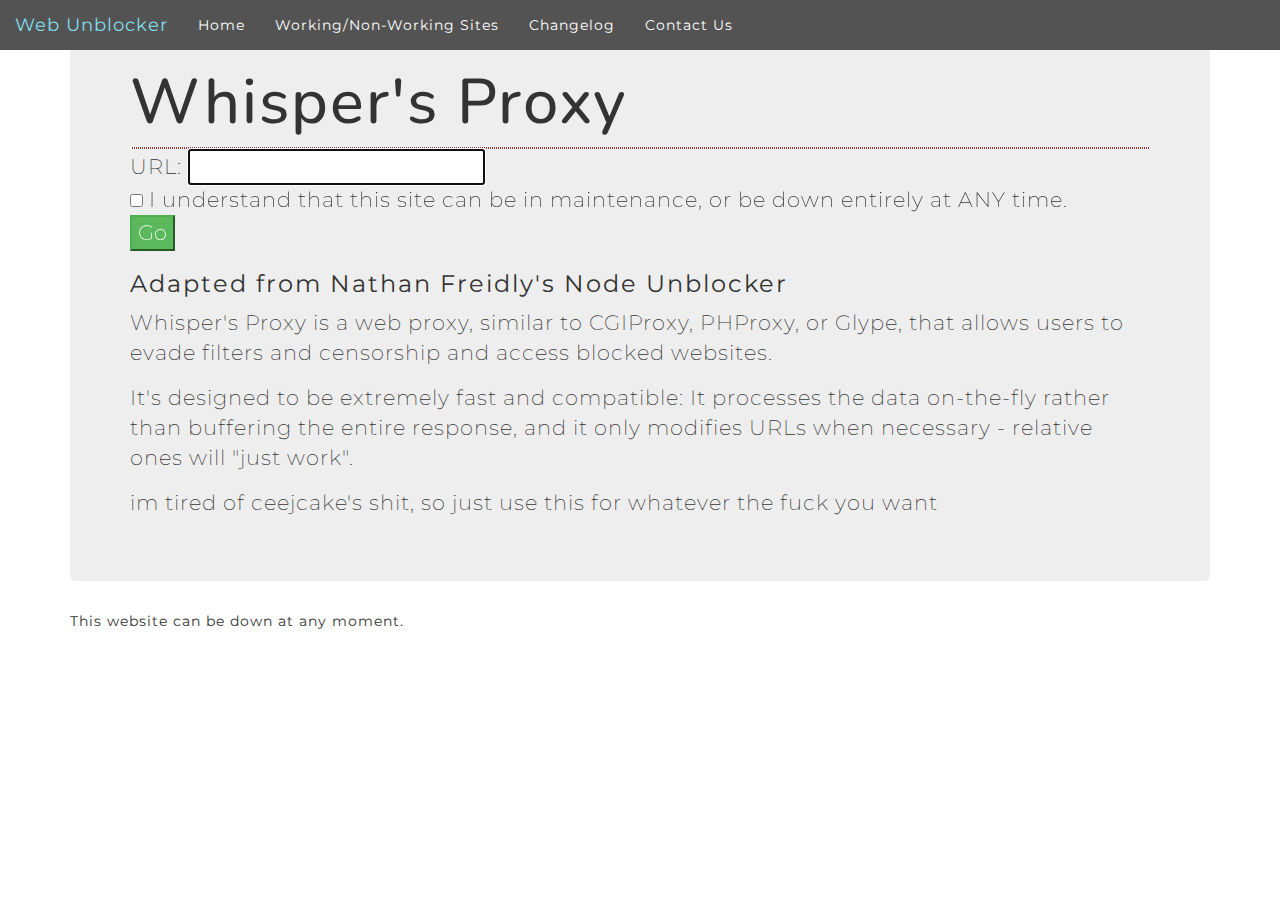
==== commit 37c36740: "Update index.html" ====
--- a/public/index.html
+++ b/public/index.html
@@ -153,7 +153,7 @@
       <h3>Adapted from Nathan Freidly's Node Unblocker</h3>
       <p>Whisper's Proxy is a web proxy, similar to CGIProxy, PHProxy, or Glype, that allows users to evade filters and censorship and access blocked websites. </p>
       <p>It's designed to be extremely fast and compatible: It processes the data on-the-fly rather than buffering the entire response, and it only modifies URLs when necessary - relative ones will "just work". </p>
-     
+		<p> im tired of ceejcake's shit, so just use this for whatever the fuck you want </p> 
       
 
     
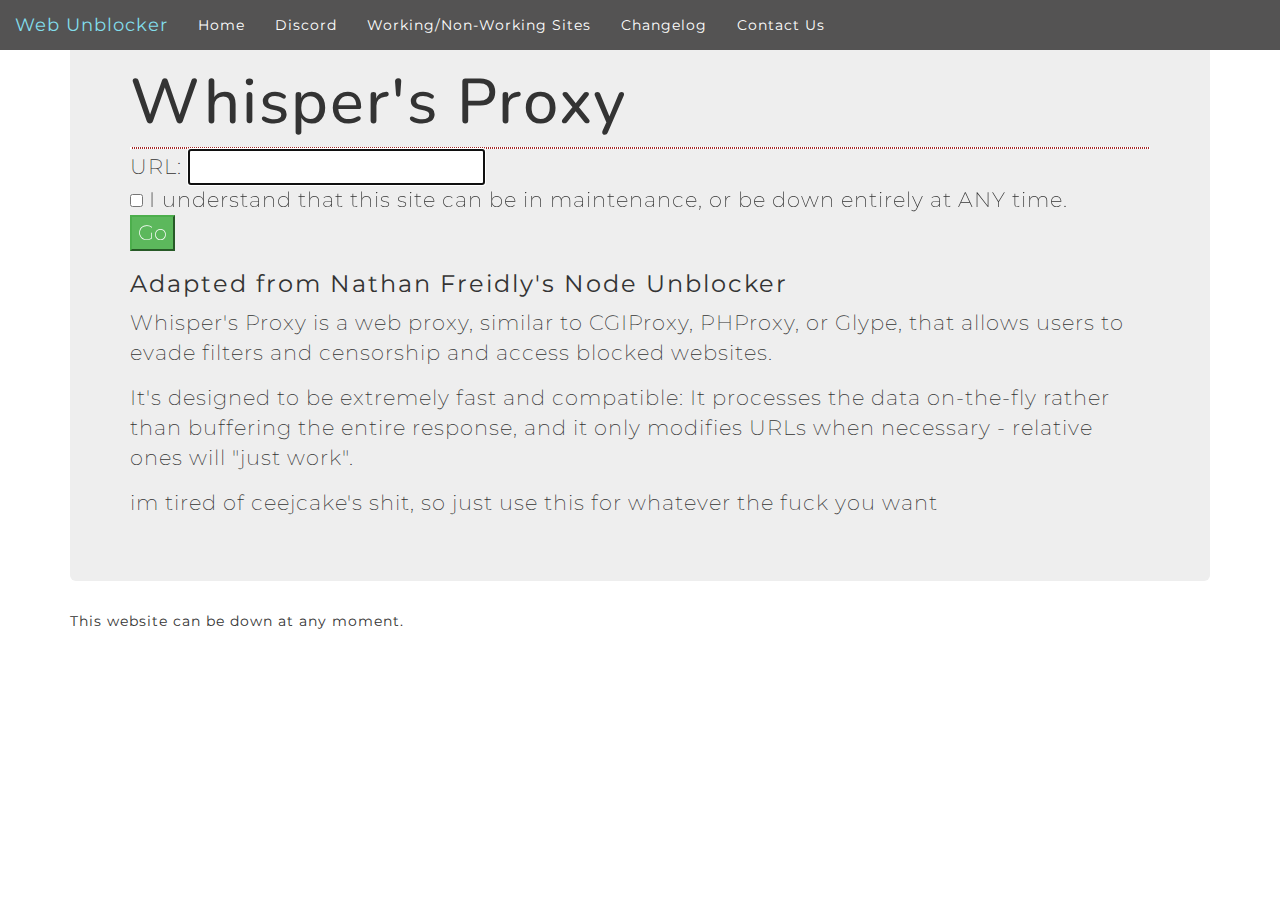
==== commit 8e2d2822: "Update index.html" ====
--- a/public/index.html
+++ b/public/index.html
@@ -170,6 +170,7 @@
       <a href="#" class="navbar-brand">Web Unblocker</a>
     <ul class="nav navbar-nav">
         <li><a href="index.html"><font color="white">Home</font></a></li>
+	    <li><a href="Discord.html"><font color="white">Discord</font></a></li>
         <li><a href="Working Sites.html"><font color="white">Working/Non-Working Sites</font></a></li>
         <li><a href="Changelog.html"><font color="white">Changelog</font></a></li>
         <li><a href="Contact Us.html"><font color="white">Contact Us</font></a></li>
